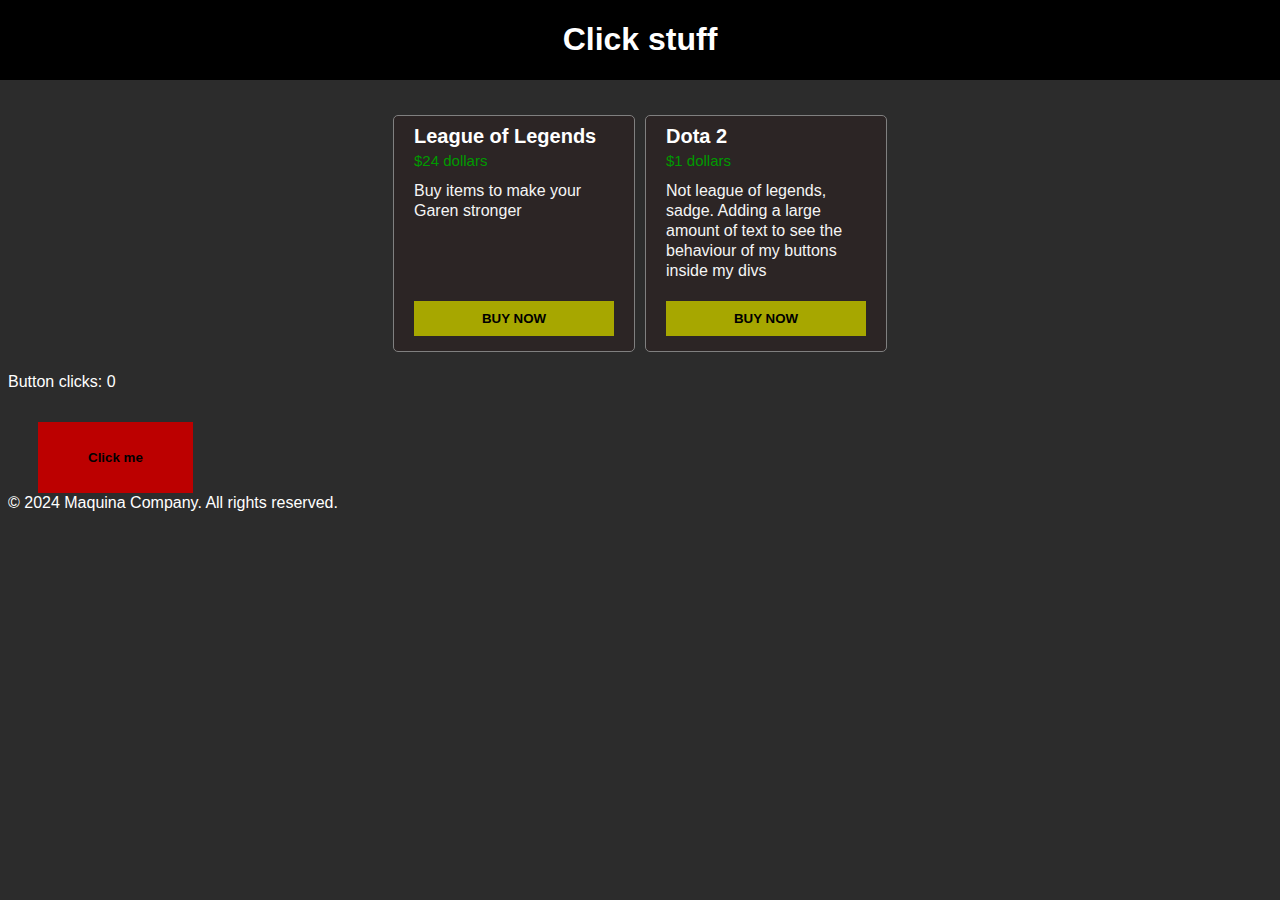
==== index.html @ 3d9131b1 "first commit" ====
<!DOCTYPE html>
<html lang="en">
<head>
    <meta charset="UTF-8">
    <meta name="viewport" content="width=device-width, initial-scale=1.0">
    <title>Document</title>
    <link rel="stylesheet" href="css files/style.css">
    <link rel="stylesheet" href="css files/page-style.css">
    <script src="js files/main.js" defer></script>

</head>
<body>
    <div class="top-site">
        <header>
            <h1>Click stuff</h1>
        </header>
    </div>
   
    <main>
        <div class="flex-box">
            <div class="item-box">
                <p class="item-name">League of Legends</p>
                <p class="price-tag">$24 dollars</p>
                <p class="description">Buy items to make your Garen stronger</p>
                <button class="buy-btn">BUY NOW</button>
            </div>
            <div class="item-box">
                <p class="item-name">Dota 2</p>
                <p class="price-tag">$1 dollars</p>
                <p class="description">Not league of legends, sadge. Adding a large amount of text to see the behaviour of my buttons inside my divs</p>
                <button class="buy-btn">BUY NOW</button>
            </div>
            
        </div>
        <p>Button clicks: <span class="clicks">0</span></p>
        <div>
            <button class="moving-button">Click me</button>
        </div>
    </main>
    <footer>
        <p>&copy; 2024 Maquina Company. All rights reserved.</p>
    </footer>
</body>
</html>
---- css files/style.css ----
.moving-button{
    background-color: rgb(188, 0, 0);
    color: black;
    font-weight: bold;
    font-family: Arial, Helvetica, sans-serif;
    border: none;
    transition: opacity 0.15s;
    position: relative;
    top: 15px;
    left: 30px;
    padding-top: 28px;
    padding-bottom: 28px;
    padding-left: 50px;
    padding-right: 50px;
}

.moving-button:hover{
    opacity: 80%;
    cursor: pointer;
}

.moving-button:active{
    position: relative;
    opacity: 60%;
}

.flex-box{
    display: flex;
    margin-top: 30px;
    flex-direction: row;
    flex-wrap: wrap;
    justify-content: center;
    
}

div > div > p{
    margin-top: 0px;
    margin-bottom: 0px;
}

.item-box{
    display: flex;
    flex-direction: column;
    align-items: bottom;
    border: 1px solid grey;
    background-color: rgb(44, 37, 37);
    width: 200px;
    border-radius: 5px;
    margin-right: 5px;
    margin-left: 5px;
    margin-top: 5px;
    margin-bottom: 5px;
    padding-left: 20px;
    padding-right: 20px;
    padding-top: 5px;
    padding-bottom: 5px;
}

.item-name{
    margin-top: 10px;
    margin-bottom: 5px;
    font-size: 20px;
    font-weight: bold;
    line-height: 10px;
}

.price-tag{
    margin-top: 10px;
    margin-bottom: 15px;
    color: rgb(0, 154, 0);
    font-size: 15px;
    line-height: 10px;
}

.description{
    margin-bottom: 20px;
    background-color: rgb(44, 37, 37);
    color: whitesmoke;
    display: inline;
    line-height: 20px;
}

.buy-btn{
    background-color: rgb(167, 167, 0);
    color: black;
    font-weight: bold;
    border: none;
    padding-left: 20px;
    padding-right: 20px;
    padding-top: 10px;
    padding-bottom: 10px;
    margin-bottom: 10px;

    transition: opacity 0.15s;
    margin-top: auto;
}

.buy-btn:hover{
    cursor: pointer;
    opacity: 80%;
}

.buy-btn:active{
    filter: brightness(80%);
}
---- css files/page-style.css ----
.top-site{
    display: flex;
    background-color: black;
    color: white;
    justify-content: center;
}
body{
    background-color: rgb(44, 44, 44);
    color: white;
    font-family: Arial, Helvetica, sans-serif;
    margin: 0px;
}

main{
    margin: 8px;
}
footer{
    margin: 8px;
}
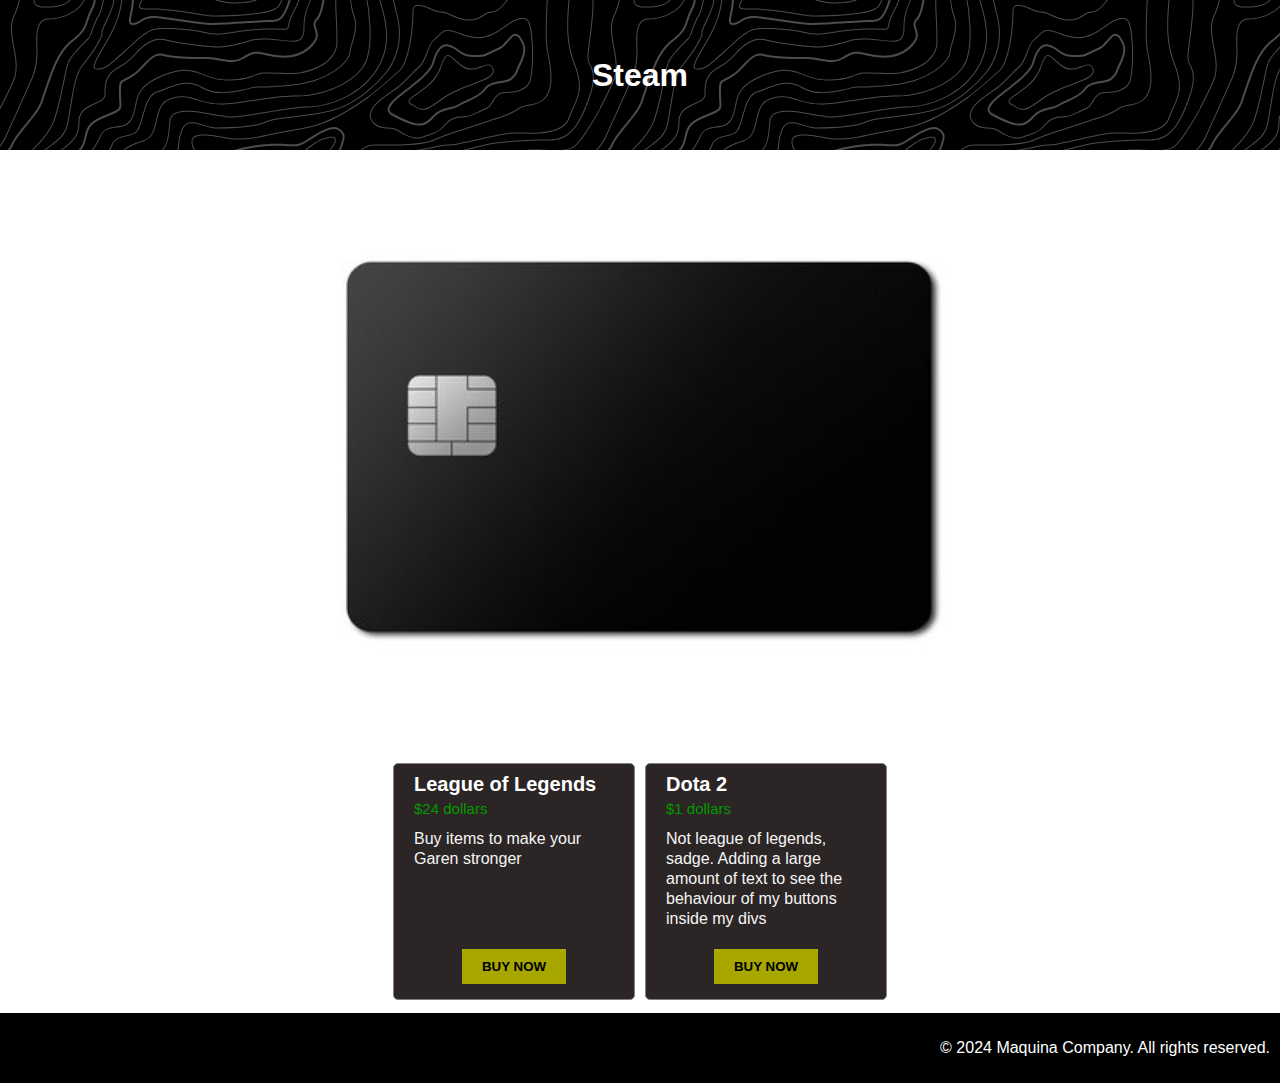
==== commit 64fcf647: "pc commit" ====
--- a/index.html
+++ b/index.html
@@ -12,29 +12,32 @@
 <body>
     <div class="top-site">
         <header>
-            <h1>Click stuff</h1>
+            <h1>Steam</h1>
         </header>
     </div>
    
     <main>
+        <div class="presentation">
+            <img src="images/credit card.jpg">
+        </div>
         <div class="flex-box">
             <div class="item-box">
                 <p class="item-name">League of Legends</p>
                 <p class="price-tag">$24 dollars</p>
                 <p class="description">Buy items to make your Garen stronger</p>
-                <button class="buy-btn">BUY NOW</button>
+                <div class="btn-box">
+                    <button class="buy-btn">BUY NOW</button>
+                </div>
+                
             </div>
             <div class="item-box">
                 <p class="item-name">Dota 2</p>
                 <p class="price-tag">$1 dollars</p>
                 <p class="description">Not league of legends, sadge. Adding a large amount of text to see the behaviour of my buttons inside my divs</p>
-                <button class="buy-btn">BUY NOW</button>
+                <div class="btn-box">
+                    <button class="buy-btn">BUY NOW</button>
+                </div>
             </div>
-            
-        </div>
-        <p>Button clicks: <span class="clicks">0</span></p>
-        <div>
-            <button class="moving-button">Click me</button>
         </div>
     </main>
     <footer>
--- a/css files/style.css
+++ b/css files/style.css
@@ -1,42 +1,25 @@
-
-.moving-button{
-    background-color: rgb(188, 0, 0);
-    color: black;
-    font-weight: bold;
-    font-family: Arial, Helvetica, sans-serif;
-    border: none;
-    transition: opacity 0.15s;
-    position: relative;
-    top: 15px;
-    left: 30px;
-    padding-top: 28px;
-    padding-bottom: 28px;
-    padding-left: 50px;
-    padding-right: 50px;
-}
-
-.moving-button:hover{
-    opacity: 80%;
-    cursor: pointer;
-}
-
-.moving-button:active{
-    position: relative;
-    opacity: 60%;
-}
-
 .flex-box{
     display: flex;
     margin-top: 30px;
     flex-direction: row;
     flex-wrap: wrap;
     justify-content: center;
-    
 }
 
 div > div > p{
     margin-top: 0px;
     margin-bottom: 0px;
+}
+
+.presentation{
+    display: flex;
+    justify-content: center;
+    align-items: center;
+}
+
+.presentation > img{
+    width: 800px;
+    height: auto;
 }
 
 .item-box{
@@ -55,6 +38,12 @@
     padding-right: 20px;
     padding-top: 5px;
     padding-bottom: 5px;
+}
+
+.btn-box{
+    display: flex;
+    margin-top: auto;
+    justify-content: center;
 }
 
 .item-name{
@@ -92,13 +81,15 @@
     padding-bottom: 10px;
     margin-bottom: 10px;
 
-    transition: opacity 0.15s;
+    transition: opacity 0.15s, padding 0.15s;
     margin-top: auto;
 }
 
 .buy-btn:hover{
     cursor: pointer;
     opacity: 80%;
+    padding-left: 30px;
+    padding-right: 30px;
 }
 
 .buy-btn:active{
--- a/css files/page-style.css
+++ b/css files/page-style.css
@@ -1,11 +1,18 @@
+:root{
+    --backimage: url("data:image/svg+xml,%3Csvg xmlns='http://www.w3.org/2000/svg' width='600' height='600' viewBox='0 0 600 600'%3E%3Cpath fill='%23bdbdbd' fill-opacity='0.4' d='M600 325.1v-1.17c-6.5 3.83-13.06 7.64-14.68 8.64-10.6 6.56-18.57 12.56-24.68 19.09-5.58 5.95-12.44 10.06-22.42 14.15-1.45.6-2.96 1.2-4.83 1.9l-4.75 1.82c-9.78 3.75-14.8 6.27-18.98 10.1-4.23 3.88-9.65 6.6-16.77 8.84-1.95.6-3.99 1.17-6.47 1.8l-6.14 1.53c-5.29 1.35-8.3 2.37-10.54 3.78-3.08 1.92-6.63 3.26-12.74 5.03a384.1 384.1 0 0 1-4.82 1.36c-2.04.58-3.6 1.04-5.17 1.52a110.03 110.03 0 0 0-11.2 4.05c-2.7 1.15-5.5 3.93-8.78 8.4a157.68 157.68 0 0 0-6.15 9.2c-5.75 9.07-7.58 11.74-10.24 14.51a50.97 50.97 0 0 1-4.6 4.22c-2.33 1.9-10.39 7.54-11.81 8.74a14.68 14.68 0 0 0-3.67 4.15c-1.24 2.3-1.9 4.57-2.78 8.87-2.17 10.61-3.52 14.81-8.2 22.1-4.07 6.33-6.8 9.88-9.83 12.99-.47.48-.95.96-1.5 1.48l-3.75 3.56c-1.67 1.6-3.18 3.12-4.86 4.9a42.44 42.44 0 0 0-9.89 16.94c-2.5 8.13-2.72 15.47-1.76 27.22.47 5.82.51 6.36.51 8.18 0 10.51.12 17.53.63 25.78.24 4.05.56 7.8.97 11.22h.9c-1.13-9.58-1.5-21.83-1.5-37 0-1.86-.04-2.4-.52-8.26-.94-11.63-.72-18.87 1.73-26.85a41.44 41.44 0 0 1 9.65-16.55c1.67-1.76 3.18-3.27 4.83-4.85.63-.6 3.13-2.96 3.75-3.57a71.6 71.6 0 0 0 1.52-1.5c3.09-3.16 5.86-6.76 9.96-13.15 4.77-7.42 6.15-11.71 8.34-22.44.86-4.21 1.5-6.4 2.68-8.6.68-1.25 1.79-2.48 3.43-3.86 1.38-1.15 9.43-6.8 11.8-8.72 1.71-1.4 3.26-2.81 4.7-4.3 2.72-2.85 4.56-5.54 10.36-14.67a156.9 156.9 0 0 1 6.1-9.15c3.2-4.33 5.9-7.01 8.37-8.07 3.5-1.5 7.06-2.77 11.1-4.02a233.84 233.84 0 0 1 7.6-2.2l2.38-.67c6.19-1.79 9.81-3.16 12.98-5.15 2.14-1.33 5.08-2.33 10.27-3.65l6.14-1.53c2.5-.63 4.55-1.2 6.52-1.82 7.24-2.27 12.79-5.06 17.15-9.05 4.05-3.72 9-6.2 18.66-9.9l4.75-1.82c1.87-.72 3.39-1.31 4.85-1.91 10.1-4.15 17.07-8.32 22.76-14.4 6.05-6.45 13.95-12.4 24.49-18.92 1.56-.96 7.82-4.6 14.15-8.33v-64.58c-4 8.15-8.52 14.85-12.7 17.9-2.51 1.82-5.38 4.02-9.04 6.92a1063.87 1063.87 0 0 0-6.23 4.98l-1.27 1.02a2309.25 2309.25 0 0 1-4.87 3.9c-7.55 6-12.9 10.05-17.61 13.19-3.1 2.06-3.86 2.78-8.06 7.13-5.84 6.07-11.72 8.62-29.15 10.95-11.3 1.5-20.04 4.91-30.75 11.07-1.65.94-7.27 4.27-6.97 4.1-2.7 1.58-4.69 2.69-6.64 3.66-5.63 2.8-10.47 4.17-15.71 4.17-17.13 0-41.44 11.51-51.63 22.83-12.05 13.4-31.42 27.7-45.25 31.16-7.4 1.85-11.85 7.05-14.04 14.69-1.26 4.4-1.58 8.28-1.58 13.82 0 .82.01.98.24 3.63.45 5.18.35 8.72-.77 13.26-1.53 6.2-4.89 12.6-10.59 19.43-13.87 16.65-22.88 46.58-22.88 71.68 0 2.39.02 4.26.06 8.75.12 10.8.1 15.8-.22 21.95-.56 11.18-2.09 20.73-5 29.3h-1.05c2.94-8.56 4.49-18.12 5.05-29.35.31-6.13.34-11.1.22-21.9-.04-4.48-.06-6.36-.06-8.75 0-25.32 9.07-55.47 23.12-72.32 5.6-6.72 8.88-12.99 10.38-19.03 1.09-4.4 1.18-7.85.74-12.93-.23-2.7-.24-2.86-.24-3.72 0-5.62.32-9.57 1.62-14.1 2.28-7.95 6.97-13.44 14.76-15.39 13.6-3.4 32.82-17.59 44.75-30.84C409 360.14 433.58 348.5 451 348.5c5.07 0 9.77-1.33 15.26-4.07 1.93-.96 3.9-2.05 6.58-3.62-.3.18 5.33-3.16 6.98-4.11 10.82-6.21 19.66-9.67 31.11-11.2 17.23-2.3 22.9-4.75 28.57-10.64 4.25-4.41 5.04-5.16 8.22-7.28 4.68-3.11 10.01-7.14 17.55-13.14a1113.33 1113.33 0 0 0 4.86-3.89l1.28-1.02a4668.54 4668.54 0 0 1 6.23-4.98c3.67-2.9 6.55-5.12 9.07-6.95 4.37-3.19 9.16-10.56 13.29-19.4v66.9zm0-116.23c-.62.01-1.27.06-1.95.13-6.13.63-13.83 3.45-21.83 7.45-3.64 1.82-8.46 2.67-14.17 2.71-4.7.04-9.72-.47-14.73-1.33-1.7-.3-3.26-.61-4.67-.93a31.55 31.55 0 0 0-3.55-.57 273.4 273.4 0 0 0-16.66-.88c-10.42-.16-17.2.74-17.97 2.73-.38.97.6 2.55 3.03 4.87 1.01.97 2.22 2.03 4.04 3.55a1746.07 1746.07 0 0 0 4.79 4.02c1.39 1.2 3.1 1.92 5.5 2.5.7.16.86.2 2.64.54 3.53.7 5.03 1.25 6.15 2.63 1.41 1.76 1.4 4.54-.15 8.88-2.44 6.83-5.72 10.05-10.19 10.33-3.63.23-7.6-1.29-14.52-5.06-4.53-2.47-6.82-7.3-8.32-15.26-.17-.87-.32-1.78-.5-2.86l-.43-2.76c-1.05-6.58-1.9-9.2-3.73-10.11-.81-.4-1.59-.74-2.36-1-2.27-.77-4.6-1.02-8.1-.92-2.29.07-14.7 1-13.77.93-20.55 1.37-28.8 5.05-37.09 14.99a133.07 133.07 0 0 0-4.25 5.44l-2.3 3.09-2.51 3.32c-4.1 5.36-7.06 8.48-10.39 11.12-.65.52-1.33 1.04-2.13 1.62l-4.11 2.94a106.8 106.8 0 0 0-5.16 3.99c-4.55 3.74-9.74 8.6-16.25 15.38-8.25 8.58-11.78 13.54-11.7 15.95.07 1.65 1.64 2.11 6.79 2.38 1.61.09 2.15.12 2.98.2 2.95.24 5.09.73 6.81 1.68 7.48 4.15 11.63 7.26 13.95 11.58 3.3 6.15.8 12.88-8.89 20.26-8.28 6.3-11.1 10.37-11.31 14.96-.06 1.17 0 1.93.26 4.43.69 6.47.25 10.65-2.8 17.42a44.23 44.23 0 0 1-4.16 7.53c-2.82 3.97-5.47 5.74-10.6 7.69-.43.16-3.34 1.23-4.27 1.59-1.8.68-3.38 1.36-5.01 2.14-4.18 2-8.4 4.6-13.1 8.24-8.44 6.51-13.23 14.56-15.98 25.06-1.1 4.2-1.55 6.81-2.8 15.21-1.26 8.6-2.17 12.64-4.08 16.55-2.1 4.28-11.93 26.59-12.97 28.88a382.7 382.7 0 0 1-6.37 13.41c-4.07 8.11-7.61 14.07-10.73 17.81-5.38 6.46-8.98 14.37-13.77 28.42a810.14 810.14 0 0 0-1.89 5.6c-1.8 5.35-2.96 8.6-4.26 11.85-6.13 15.32-25.43 26.31-46.46 26.31-11.2 0-20.58-2.74-31.02-8.55-5.6-3.13-4.55-2.42-22.26-14.54-14.33-9.8-17.7-10.73-20.47-6.9-.37.5-1.81 2.74-1.83 2.77a52.24 52.24 0 0 1-4.94 5.9c-.73.79-5.52 5.87-6.97 7.45-2.38 2.6-4.3 4.81-5.98 6.93a45.6 45.6 0 0 0-5.08 7.66c-1.29 2.57-1.9 5.25-2.66 10.6a997.6 997.6 0 0 1-.46 3.18h-1l.47-3.32c.77-5.45 1.4-8.2 2.75-10.9a46.54 46.54 0 0 1 5.2-7.84c1.7-2.14 3.63-4.38 6.03-6.98 1.45-1.59 6.24-6.68 6.96-7.46a51.58 51.58 0 0 0 4.84-5.78s1.47-2.26 1.86-2.8c3.25-4.5 7.08-3.44 21.84 6.67 17.67 12.08 16.62 11.38 22.19 14.48 10.3 5.73 19.5 8.43 30.53 8.43 20.65 0 39.57-10.77 45.54-25.69a219.7 219.7 0 0 0 4.24-11.8 6752.32 6752.32 0 0 0 1.88-5.6c4.83-14.16 8.47-22.14 13.96-28.73 3.05-3.66 6.56-9.57 10.6-17.61 1.97-3.93 4.04-8.31 6.35-13.38 1.03-2.28 10.88-24.61 12.98-28.91 1.85-3.79 2.75-7.76 4-16.25 1.24-8.44 1.7-11.07 2.81-15.32 2.8-10.7 7.71-18.94 16.33-25.6a73.18 73.18 0 0 1 13.29-8.35c1.66-.8 3.27-1.48 5.08-2.18.94-.36 3.86-1.43 4.28-1.59 4.95-1.88 7.44-3.55 10.14-7.33 1.35-1.9 2.68-4.3 4.06-7.37 2.97-6.58 3.39-10.59 2.72-16.9a27.13 27.13 0 0 1-.27-4.58c.22-4.94 3.21-9.24 11.7-15.7 9.33-7.11 11.66-13.34 8.62-19-2.2-4.09-6.25-7.12-13.55-11.17-1.57-.88-3.6-1.33-6.42-1.57-.8-.07-1.34-.1-2.95-.19-5.77-.3-7.63-.85-7.72-3.34-.1-2.81 3.5-7.87 11.97-16.69 6.53-6.8 11.75-11.69 16.33-15.45 1.79-1.47 3.42-2.72 5.2-4.03l4.12-2.94c.79-.58 1.46-1.08 2.1-1.59 3.26-2.6 6.16-5.65 10.21-10.94a383.2 383.2 0 0 0 2.5-3.32l2.31-3.09c1.8-2.39 3.04-4 4.29-5.48 8.47-10.17 16.98-13.96 37.27-15.3-.44.02 12-.9 14.32-.98 3.62-.1 6.05.16 8.46.98.8.27 1.62.62 2.47 1.04 2.27 1.14 3.17 3.87 4.27 10.85l.44 2.76c.17 1.07.33 1.97.5 2.83 1.44 7.69 3.62 12.29 7.8 14.57 6.76 3.68 10.6 5.15 13.99 4.94 4-.25 6.99-3.17 9.3-9.67 1.45-4.04 1.46-6.49.32-7.92-.9-1.12-2.28-1.62-5.57-2.27a55.8 55.8 0 0 1-2.67-.55c-2.54-.6-4.39-1.4-5.93-2.71a252.63 252.63 0 0 0-4.78-4.01 84.35 84.35 0 0 1-4.08-3.6c-2.73-2.6-3.86-4.43-3.28-5.95 1.02-2.64 7.82-3.54 18.93-3.37a230.56 230.56 0 0 1 16.73.88c2.76.39 3.2.49 3.68.6 1.4.3 2.95.62 4.62.91a82.9 82.9 0 0 0 14.56 1.32c5.56-.04 10.24-.86 13.73-2.6 8.1-4.05 15.89-6.9 22.17-7.56.7-.07 1.4-.11 2.05-.13v1zm0-100.94v1.5c-8.62 16.05-17.27 29.55-23.65 35.92-3.19 3.2-7.62 4.9-13.54 5.56-4.45.48-8.28.4-19.18-.2-9.91-.55-15.32-.44-20.52.78a84.05 84.05 0 0 1-15 2.11l-2.25.14c-12.49.75-19.37 1.78-32.72 5.74-4.5 1.33-9.27 2.49-14.3 3.48a246.27 246.27 0 0 1-32.6 3.97c-7.56.45-13.21.57-20.24.57-5.4 0-11.9 1.61-18 5.18-8.3 4.87-15.06 12.87-19.53 24.5a68.57 68.57 0 0 1-4.56 9.8c-3.6 6.2-6.92 8.99-13.38 12.18l-4.03 1.96a64.48 64.48 0 0 0-15.16 10.25c-8.2 7.33-13.72 16.63-22.54 35.6l-2.08 4.49c-7.3 15.7-11.5 23.3-17.35 29.87-7.7 8.66-20.25 14.42-40.31 20.08-4.37 1.23-19.04 5.08-19.24 5.13-6.92 1.87-11.68 3.34-15.63 4.92-10.55 4.22-18.71 10.52-36.38 26.52l-1.7 1.54c-8.58 7.76-13.41 11.9-18.81 15.88-3.95 2.9-8 5.67-12.97 8.91-2.06 1.34-10.3 6.6-12.33 7.94-11.52 7.5-18.53 13.04-24.62 20.08a62.01 62.01 0 0 0-6.44 8.85c-4.13 6.91-6.27 13.15-9.2 25.11l-1.54 6.26c-.6 2.45-1.15 4.54-1.72 6.58-2.97 10.7-6.9 17.36-14.78 26.91L69.6 491a148.51 148.51 0 0 0-4.19 5.3 23.9 23.9 0 0 0-3.44 6.28c-1.16 3.23-1.52 5.9-1.87 11.94-.58 10.05-1.42 15.04-4.63 22.67-1.57 3.72-5.66 14.02-6.41 15.8a73.46 73.46 0 0 1-3.57 7.4c-2.88 5.14-6.71 10.12-13.12 16.95-5.96 6.36-8.87 10.9-10.61 16a56.88 56.88 0 0 0-1.38 4.82l-.46 1.84h-1.03l.52-2.08c.52-2.09.92-3.49 1.4-4.9 1.8-5.25 4.78-9.9 10.84-16.36 6.35-6.78 10.13-11.7 12.97-16.77a72.5 72.5 0 0 0 3.52-7.29c.75-1.76 4.84-12.06 6.4-15.8 3.17-7.5 3.99-12.4 4.56-22.33.35-6.14.72-8.88 1.93-12.23a24.9 24.9 0 0 1 3.58-6.54c1.27-1.7 2.6-3.37 4.22-5.34l4.11-4.95c7.8-9.46 11.66-16 14.59-26.54.56-2.04 1.1-4.12 1.71-6.56l1.53-6.26c2.96-12.04 5.13-18.36 9.32-25.39 1.84-3.08 4-6.05 6.54-8.99 6.17-7.12 13.24-12.7 24.83-20.26 2.05-1.33 10.28-6.6 12.33-7.94 4.96-3.22 9-5.98 12.92-8.87 5.37-3.95 10.19-8.08 18.74-15.82l1.7-1.54c17.76-16.09 25.98-22.43 36.67-26.7 4-1.6 8.8-3.09 15.75-4.96.21-.06 14.87-3.9 19.22-5.13 19.9-5.61 32.32-11.31 39.85-19.78 5.76-6.48 9.93-14.02 17.18-29.64l2.09-4.5c8.87-19.07 14.44-28.46 22.77-35.9a65.48 65.48 0 0 1 15.38-10.4l4.04-1.97c6.3-3.1 9.47-5.77 12.96-11.77a67.6 67.6 0 0 0 4.48-9.67c4.56-11.84 11.47-20.02 19.97-25 6.25-3.66 12.93-5.32 18.5-5.32 7.01 0 12.65-.12 20.17-.57a245.3 245.3 0 0 0 32.47-3.96c5-.98 9.75-2.13 14.22-3.45 13.43-3.98 20.38-5.02 32.94-5.78l2.24-.14c5.76-.37 9.8-.9 14.85-2.09 5.31-1.25 10.79-1.35 22.6-.7 9.04.5 12.84.58 17.21.1 5.71-.62 9.94-2.26 12.95-5.26 6.44-6.45 15.3-20.37 24.35-36.72zm0 450.21c-1.28-4.6-2.2-10.55-3.33-20.25l-.24-2.04-.23-2.03c-1.82-15.7-3.07-21.98-5.55-24.47-2.46-2.46-3.04-5.03-2.52-8.64.1-.6.18-1.1.39-2.15.69-3.54.77-5.04.08-6.84-.91-2.38-3.31-4.41-7.79-6.26-5.08-2.09-6.52-4.84-4.89-8.44.66-1.45 1.79-3.02 3.52-5.01 1.04-1.2 5.48-5.96 5.08-5.53 6.15-6.7 8.98-11.34 8.98-16.48a15.2 15.2 0 0 1 6.5-12.89v1.26a14.17 14.17 0 0 0-5.5 11.63c0 5.47-2.93 10.29-9.24 17.16.38-.42-4.04 4.33-5.07 5.5-1.67 1.93-2.75 3.43-3.36 4.77-1.37 3.04-.23 5.22 4.36 7.1 4.71 1.95 7.32 4.16 8.34 6.83.78 2.04.7 3.67-.03 7.4-.2 1.03-.3 1.51-.38 2.09-.48 3.33.03 5.59 2.23 7.8 2.74 2.74 3.98 8.96 5.84 25.06l.24 2.03.23 2.04c.82 7.01 1.53 12.06 2.34 16.03v4.33zm0-62.16c-1.4-3.13-4.43-9.9-4.95-11.17-1.02-2.53-1.25-3.8-.91-5.18.2-.84 2.05-4.68 2.32-5.33a70.79 70.79 0 0 0 3.54-11.2v3.99a62.82 62.82 0 0 1-2.62 7.6c-.31.75-2.09 4.46-2.27 5.18-.28 1.12-.08 2.22.87 4.57.41 1.02 2.5 5.7 4.02 9.09v2.45zm0-85.09c-1.65 1.66-3.66 2.9-6.4 4.13-.25.1-13.97 5.47-20.4 8.43-9.35 4.32-16.7 5.9-23.03 5.25-5.08-.53-9.02-2.25-14.77-5.92l-3.2-2.07a77.4 77.4 0 0 0-5.44-3.27c-4.05-2.18-3.25-5.8 1.47-10.47 3.71-3.68 9.6-7.93 18.73-13.8l4.46-2.82c17.95-11.33 18.22-11.5 22.27-14.74 11.25-9 19.69-14.02 26.31-15.1v1.02c-6.37 1.1-14.62 6-25.69 14.86-4.1 3.28-4.34 3.44-22.36 14.8a652.4 652.4 0 0 0-4.45 2.83c-9.07 5.83-14.92 10.05-18.57 13.66-4.31 4.28-4.95 7.13-1.7 8.88 1.7.91 3.29 1.88 5.5 3.3l3.2 2.08c5.64 3.59 9.45 5.25 14.34 5.76 6.13.64 13.32-.9 22.52-5.15 6.46-2.98 20.18-8.35 20.4-8.44 3.04-1.37 5.1-2.71 6.81-4.69v1.47zm0-41.37v1c-6.56.26-12.11 3.13-19.71 9.08l-4.63 3.68a51.87 51.87 0 0 1-4.4 3.14c-.82.52-5.51 3.33-6.22 3.76-3.31 2-6.15 3.8-8.87 5.6a112.61 112.61 0 0 0-8.16 5.92c-4.61 3.72-7.4 6.9-7.97 9.35-.63 2.67 1.48 4.53 7.05 5.46 10.7 1.78 20.92-.05 30.45-4.65a61.96 61.96 0 0 0 17.1-12.2 41.8 41.8 0 0 0 5.36-7.42v1.92a38.94 38.94 0 0 1-4.64 6.19 62.95 62.95 0 0 1-17.39 12.41c-9.7 4.68-20.13 6.55-31.05 4.73-6.06-1-8.65-3.29-7.85-6.67.64-2.74 3.53-6.05 8.31-9.9 2.35-1.9 5.1-3.88 8.24-5.97 2.73-1.82 5.58-3.61 8.9-5.62.72-.44 5.4-3.24 6.22-3.75 1.26-.8 2.6-1.76 4.3-3.09.8-.62 3.9-3.1 4.63-3.67 7.77-6.1 13.49-9.04 20.33-9.3zm0-154.6v1c-1.75-.24-4.3.23-7.82 1.55-10.01 3.75-13.8 5.07-19.15 6.76-1.78.56-2.63.83-3.87 1.24-1.48.5-3.16.76-6.74 1.16a1550.34 1550.34 0 0 0-2.64.3c-7.8.94-11.28 2.47-11.28 6.07 0 4.45 2.89 13.18 7.96 25.81a57.34 57.34 0 0 1 2.33 7.6 258.32 258.32 0 0 1 .84 3.46c1.86 7.62 3.17 10.71 5.56 11.67 2.21.88 4.7.6 7.47-.72 3.48-1.69 7.22-4.94 11.2-9.47 1.52-1.7 2.97-3.49 4.59-5.57l3.16-4.1c2.59-3.23 6.07-12.21 8.39-20.23v3.45c-2.29 7.2-5.27 14.5-7.61 17.41-.44.55-2.67 3.46-3.15 4.09-1.63 2.1-3.1 3.9-4.62 5.62-4.08 4.61-7.9 7.94-11.53 9.7-2.99 1.44-5.77 1.75-8.28.74-2.84-1.13-4.2-4.34-6.15-12.35a2097.48 2097.48 0 0 1-.84-3.46c-.8-3.2-1.47-5.45-2.28-7.46-5.14-12.8-8.04-21.55-8.04-26.19 0-4.37 3.84-6.06 12.16-7.07a160.9 160.9 0 0 1 2.65-.3c3.5-.39 5.15-.64 6.53-1.1 1.26-.42 2.1-.7 3.88-1.26 5.34-1.68 9.11-3 19.1-6.74 3.53-1.32 6.22-1.84 8.18-1.61zM0 292c10.13-11.31 18.13-23.2 23.07-35.39 3.3-8.14 6.09-16.12 10.81-30.55l1.59-4.84c6.53-19.94 10.11-29.82 14.77-39.56 6.07-12.72 12.55-21.18 20.27-25.54 6.66-3.76 10.2-7.86 12.22-13.15a46.6 46.6 0 0 0 1.86-6.58c1.23-5.2 2.05-7.59 3.93-10.36 2.45-3.62 6.27-6.53 12.1-8.96 15.78-6.58 16.73-7.04 18.05-9.01.65-.98.83-2.15.74-4.51-.03-.73-.23-3.82-.24-4A93.8 93.8 0 0 1 119 94c0-10.04.18-11.37 2.37-13.15.52-.42 1.13-.8 2.07-1.3.27-.14 2.18-1.12 2.84-1.48a68.4 68.4 0 0 0 9.12-5.87c2.06-1.54 2.64-2.14 8.01-7.93 3.78-4.09 6.21-6.36 8.96-8.12 3.64-2.33 7.2-3.12 10.9-2.11 4.4 1.2 10.81 2 18.78 2.46 6.9.4 12.9.5 21.95.5 4.87 0 8.97.47 15.4 1.57 7.77 1.33 9.3 1.54 12.38 1.54 4.05 0 7.43-.88 10.68-2.95 5.06-3.22 8.11-4.67 11.2-5.2 3.62-.64 4.77-.46 16.55 2.06 17.26 3.7 30.85 1.36 41.06-9.7 5.1-5.53 5.48-8.9 3.48-14.8-.83-2.42-1.03-3.1-1.17-4.3-.29-2.52.5-4.71 2.71-6.93 2.65-2.65 4.72-9.17 6.22-18.29h2.03c-1.56 9.71-3.77 16.65-6.83 19.7-1.79 1.8-2.36 3.39-2.14 5.28.11 1 .3 1.63 1.07 3.9 2.22 6.53 1.76 10.66-3.9 16.8-10.77 11.66-25.07 14.13-42.95 10.3-11.42-2.45-12.55-2.62-15.78-2.06-2.77.48-5.62 1.84-10.47 4.92a20.93 20.93 0 0 1-11.76 3.27c-3.25 0-4.81-.22-12.73-1.57C212.74 59.46 208.73 59 204 59c-9.1 0-15.11-.1-22.07-.5-8.09-.47-14.62-1.29-19.2-2.54-5.62-1.53-10.17 1.38-17.85 9.66-5.5 5.94-6.08 6.53-8.28 8.18a70.38 70.38 0 0 1-9.38 6.03c-.68.37-2.58 1.35-2.84 1.49-.84.44-1.35.76-1.75 1.08C121.16 83.6 121 84.8 121 94c0 1.85.06 3.54.17 5.44 0 .17.2 3.28.24 4.03.1 2.75-.13 4.29-1.08 5.71-1.67 2.5-2.27 2.8-18.95 9.74-5.48 2.29-8.99 4.96-11.2 8.24-1.71 2.51-2.47 4.73-3.64 9.7-.83 3.5-1.21 4.92-1.94 6.83-2.18 5.73-6.05 10.19-13.1 14.18-7.3 4.12-13.55 12.28-19.46 24.66-4.6 9.64-8.17 19.46-14.67 39.32l-1.58 4.84c-4.75 14.47-7.54 22.48-10.86 30.69-5.28 13.01-13.95 25.65-24.93 37.6v-2.97zm0 78v-.5l1-.01c6.32 0 7.47 5.2 4.6 13.36a60.36 60.36 0 0 1-5.6 11.3v-1.92a57.76 57.76 0 0 0 4.65-9.72c2.69-7.6 1.71-12.02-3.65-12.02-.34 0-.67 0-1 .02v-46.59a340.96 340.96 0 0 0 13.71-8.34c13.66-9.46 29.79-37.6 29.79-53.59 0-18.1 21.57-72.64 32.23-79.42 12.71-8.09 32.24-27.96 35.8-37.75 1.93-5.3 5.5-7.27 14.42-9.37 6.15-1.44 8.64-2.42 10.67-4.79 1.5-1.74 2.72-4.79 4.33-10.3.23-.78 1.9-6.68 2.43-8.46 3.62-12.08 7.3-18.49 13.47-20.39 2.5-.76 3.03-.98 9.74-3.7 7.49-3.03 11.97-4.43 17.12-4.92 6.75-.65 13.13.75 19.55 4.67 5.43 3.32 12.19 4.72 20.17 4.56 6.03-.12 12.2-1.07 19.83-2.8 1.82-.4 7.38-1.74 8.26-1.94 2.69-.6 4.34-.89 5.48-.89 4.97 0 8.93-.05 14.2-.27 7.9-.32 15.56-.92 22.75-1.88 8.5-1.14 15.9-2.73 21.88-4.82 18.9-6.62 32.64-18.3 33.67-27.59.29-2.56.4-2.96 2.79-11.11 2.33-7.95 3.21-12.93 2.72-18.23-.2-2.24-.69-4.38-1.48-6.42-1.5-3.92-2.63-9.4-3.43-16.18h.9c.77 6.47 1.89 11.72 3.47 15.82a24.93 24.93 0 0 1 1.54 6.69c.5 5.46-.4 10.54-2.77 18.6-2.36 8.06-2.47 8.47-2.74 10.95-1.09 9.75-15.1 21.68-34.33 28.41-6.06 2.12-13.52 3.72-22.09 4.87-7.22.96-14.92 1.57-22.83 1.89-5.3.21-9.27.27-14.25.27-1.04 0-2.64.27-5.26.87-.87.2-6.43 1.53-8.26 1.94-7.68 1.73-13.92 2.7-20.03 2.82-8.15.17-15.1-1.27-20.71-4.7-6.23-3.81-12.4-5.16-18.93-4.54-5.04.48-9.44 1.86-16.84 4.86-6.75 2.74-7.29 2.95-9.82 3.73-5.73 1.76-9.28 7.96-12.81 19.72-.53 1.77-2.2 7.66-2.43 8.46-1.66 5.65-2.91 8.78-4.53 10.67-2.22 2.58-4.84 3.62-12.01 5.3-7.8 1.83-11.13 3.66-12.9 8.54-3.65 10.04-23.32 30.06-36.2 38.25C65.94 190 44.5 244.2 44.5 262c0 16.34-16.3 44.78-30.22 54.41-2.14 1.48-8.24 5.12-14.28 8.68v-1.16 46.09zm0-173.7v-1.11c7.42-3.82 14.55-10.23 21.84-18.98 3.8-4.56 14.21-18.78 15.79-20.55 1.8-2.04 4.06-3.96 7.42-6.45 1.08-.8 4.92-3.57 5.49-3.99 9.36-6.85 14-11.96 15.98-19.36.8-2.98 1.54-6.78 2.46-12.3.23-1.44 2-12.46 2.56-15.79 2.87-16.77 5.73-26.79 10.07-32.1C92.46 52.43 101.5 38.13 101.5 33c0-2.54.34-3.35 6.05-15.71.68-1.49 1.25-2.74 1.77-3.93 2.5-5.75 3.9-10.04 4.14-13.36h1c-.23 3.48-1.66 7.87-4.23 13.76-.52 1.2-1.09 2.45-1.78 3.95-5.54 12.01-5.95 12.99-5.95 15.29 0 5.47-9.09 19.84-20.11 33.31-4.2 5.12-7.03 15.06-9.86 31.64-.57 3.33-2.33 14.33-2.57 15.78-.92 5.56-1.67 9.38-2.48 12.4-2.05 7.68-6.82 12.93-16.35 19.91l-5.49 3.98c-3.3 2.45-5.51 4.34-7.27 6.31-1.53 1.73-11.94 15.93-15.76 20.53-7.52 9.02-14.88 15.6-22.61 19.46zm0 361.83v-4.33c.48 2.36 1 4.35 1.6 6.15 2 6.03 4.6 8.26 8.19 6.59C28.76 557.69 43.5 542.4 43.5 527c0-16.2 6.37-31.99 17.1-46.3 1.88-2.5 3.66-4.4 5.53-6 .73-.62 1.45-1.18 2.3-1.8l2-1.43c3.68-2.68 5.32-5.28 7.08-12.59.75-3.07 1.38-5.02 4.2-13.26l.63-1.88c3.24-9.58 4.56-14.97 4.17-18.65-.48-4.43-3.8-5.23-11.3-1.64a81.12 81.12 0 0 1-9.15 3.7c-13.89 4.67-26.96 5.8-42.66 5.42l-1.95-.05-1.45-.02a39.8 39.8 0 0 0-15.05 2.96A21.81 21.81 0 0 0 0 438.37v-1.26a23.55 23.55 0 0 1 4.55-2.57 40.77 40.77 0 0 1 16.92-3.02l1.95.05c15.6.38 28.57-.75 42.32-5.37a80.12 80.12 0 0 0 9.04-3.65c8.04-3.84 12.16-2.85 12.72 2.43.42 3.89-.92 9.34-4.21 19.08l-.64 1.88c-2.8 8.2-3.43 10.15-4.16 13.18-1.82 7.52-3.59 10.34-7.47 13.16l-2 1.43c-.84.6-1.54 1.15-2.25 1.75a35.45 35.45 0 0 0-5.37 5.84c-10.61 14.15-16.9 29.74-16.9 45.7 0 15.88-15 31.45-34.29 40.45-4.3 2.01-7.39-.66-9.56-7.18-.23-.68-.44-1.39-.65-2.13zm0-62.16v-2.45l1.46 3.27c2.1 4.8 3.46 10.33 4.26 16.77.66 5.3.84 9.3 1.04 18.5.2 9.32.5 12.75 1.63 15.05 1.28 2.6 3.67 2.35 8.29-1.5 17.14-14.3 21.82-22.9 21.82-38.62 0-7.17 1.1-12.39 3.7-17.68 2.27-4.67 3.65-6.62 13.4-19.62a69.8 69.8 0 0 1 7.6-8.79 44.76 44.76 0 0 1 3.54-3.06c.38-.3.64-.52.89-.74a10.47 10.47 0 0 0 2.63-3.32 35.78 35.78 0 0 0 2.26-5.94l.37-1.2.36-1.15c.29-.91.48-1.55.66-2.16.45-1.53.74-2.68.91-3.66.38-2.2.12-3.49-.85-4.15-2.35-1.61-9.28-.24-23.8 4.94-9.54 3.4-16.12 4.17-27.85 4.26-7.71.06-10.43.4-13.25 2.12-3.48 2.12-5.84 6.4-7.58 14.26-.5 2.2-.99 4.19-1.49 5.98v-3.98l.51-2.22c1.8-8.1 4.28-12.6 8.04-14.9 3.04-1.85 5.86-2.2 13.77-2.26 11.61-.09 18.1-.84 27.51-4.2 14.93-5.32 21.95-6.71 24.7-4.83 1.38.94 1.71 2.6 1.28 5.15a33.69 33.69 0 0 1-.94 3.78l-.66 2.17-.36 1.15-.37 1.2a36.64 36.64 0 0 1-2.33 6.1c-.8 1.53-1.61 2.52-2.86 3.61l-.92.77-1.02.83c-.9.74-1.65 1.4-2.47 2.18a68.84 68.84 0 0 0-7.48 8.66c-9.7 12.93-11.07 14.87-13.31 19.46-2.52 5.15-3.59 10.22-3.59 17.24 0 16.04-4.82 24.91-22.18 39.38-5.04 4.2-8.18 4.55-9.83 1.18-1.22-2.5-1.52-5.94-1.73-15.47-.2-9.16-.38-13.15-1.03-18.4-.79-6.34-2.12-11.8-4.19-16.49L0 495.98zM379.27 0h1.04l1.5 5.26c3.28 11.56 4.89 19.33 5.26 27.8.49 11.01-1.52 21.26-6.63 31.17-7.8 15.13-20.47 26.5-36.22 34.1-12.38 5.96-26.12 9.17-36.22 9.17-6.84 0-17.24 1.38-37.27 4.62l-2.27.37c-24.5 3.99-31.65 5-37.46 5-3.49 0-4.08-.08-19.54-2.8-3.56-.64-6.32-1.1-9-1.5-20.23-2.96-31-1.2-31.96 7.86-.1.85-.18 1.72-.29 2.81l-.27 2.73c-1.1 10.9-2.02 15.73-4.31 19.96-2.9 5.34-7.77 7.95-15.63 7.95-10.2 0-12.92.6-15.5 3.17.52-.51-5.03 5.85-8.16 8.7-2.75 2.5-14.32 12.55-15.77 13.83a341.27 341.27 0 0 0-6.54 5.92c-6.97 6.49-11.81 11.76-14.6 16.15-5.92 9.3-10.48 18.04-11.69 24.08-1.66 8.3 3.67 9.54 19.02 1.21a626.23 626.23 0 0 1 44.54-21.9c3.5-1.56 14.04-6.2 15.68-6.95 5.05-2.25 8.3-3.8 10.78-5.15l1.95-1.07 2.18-1.18c1.76-.94 3.38-1.76 5-2.55 18.1-8.72 34.48-10.46 50.33-1.2 22.89 13.34 38.28 37.02 38.28 56.44 0 19.12-.73 25.13-5.18 33.2a45.32 45.32 0 0 1-4.94 7.12c-6.47 7.77-11.81 16.2-12.76 21.27-1.2 6.34 4.69 7.03 20.17-.05 13.31-6.08 22.4-14.95 28.5-26.32a80.51 80.51 0 0 0 6.1-15.13c.9-2.98 3.17-11.65 3.41-12.48a29.02 29.02 0 0 1 1.75-4.83c7.47-14.93 21.09-30.5 36.25-37.24 7.61-3.38 13-9.65 19.4-20.79.84-1.48 4.26-7.64 5.14-9.17 3.52-6.1 6.22-9.7 9.37-11.98 10.15-7.4 28.7-11.1 50.29-11.1 7.52 0 16.54-1.24 27.51-3.58a420.1 420.1 0 0 0 14.96-3.52c-1.3.33 15.54-3.98 19.42-4.89 14.15-3.33 41.07-5.01 64.11-5.01 17.36 0 27.82-9.23 38.53-38.67 6.62-18.21 6.62-26.37 2.69-34.35l-1.18-2.37A13.36 13.36 0 0 1 587.5 58c0-4.03 0-4.01 2.5-24.56.46-3.73.8-6.74 1.12-9.64.9-8.45 1.38-15.2 1.38-20.8 0-.94-.02-1.94-.04-3h1c.03 1.06.04 2.06.04 3 0 5.65-.48 12.43-1.39 20.9-.3 2.91-.66 5.93-1.11 9.66-2.5 20.45-2.5 20.47-2.5 24.44 0 1.97.45 3.57 1.45 5.68.24.51 1.16 2.35 1.17 2.36 4.06 8.24 4.06 16.68-2.65 35.13-10.84 29.8-21.63 39.33-39.47 39.33-22.96 0-49.83 1.68-63.89 4.99-3.86.9-20.69 5.2-19.4 4.88a421.05 421.05 0 0 1-14.99 3.53c-11.04 2.35-20.11 3.6-27.72 3.6-21.4 0-39.76 3.67-49.7 10.9-3 2.19-5.64 5.7-9.1 11.68-.87 1.52-4.29 7.68-5.14 9.17-6.49 11.3-12 17.71-19.86 21.2-14.9 6.63-28.38 22.03-35.75 36.77a28.17 28.17 0 0 0-1.69 4.67c-.23.8-2.5 9.49-3.4 12.5a81.48 81.48 0 0 1-6.19 15.3c-6.2 11.56-15.44 20.58-28.96 26.76-16.1 7.36-23 6.55-21.58-1.04 1-5.29 6.4-13.83 12.99-21.73a44.33 44.33 0 0 0 4.82-6.96c4.35-7.88 5.06-13.77 5.06-32.72 0-19.04-15.19-42.4-37.72-55.55-15.57-9.08-31.62-7.38-49.45 1.21a132.9 132.9 0 0 0-7.14 3.71l-1.95 1.07a158.83 158.83 0 0 1-10.85 5.19c-1.65.74-12.18 5.38-15.69 6.95a625.25 625.25 0 0 0-44.46 21.86c-15.95 8.66-22.37 7.16-20.48-2.29 1.24-6.2 5.83-15.02 11.82-24.42 2.85-4.48 7.74-9.8 14.77-16.34 1.98-1.85 4.12-3.79 6.56-5.94 1.46-1.29 13.02-11.33 15.75-13.82 3.09-2.8 8.6-9.14 8.14-8.67 2.82-2.82 5.75-3.46 16.2-3.46 7.5 0 12.04-2.43 14.75-7.42 2.2-4.07 3.11-8.84 4.2-19.59l.26-2.73.3-2.81c.56-5.42 4.47-8.5 11.23-9.6 5.44-.88 12.51-.51 21.86.86 2.7.4 5.47.86 9.04 1.49 15.33 2.7 15.96 2.8 19.36 2.8 5.73 0 12.9-1.03 37.3-5l2.27-.36c20.1-3.26 30.52-4.64 37.43-4.64 9.95 0 23.54-3.18 35.78-9.08 15.57-7.5 28.09-18.73 35.78-33.65 5.02-9.75 7-19.82 6.51-30.67-.37-8.37-1.96-16.08-5.23-27.57L379.27 0zm13.68 0h1.02c.78 3.9 1.92 8.7 3.51 14.88 3.63 14.05 3.06 27.03-.75 38.77a61 61 0 0 1-11.35 20.68 138.36 138.36 0 0 1-19.32 18.77c-11.32 9.02-23.36 15.49-35.95 18.39a258.63 258.63 0 0 1-22.57 4.07c-3.17.44-6.36.85-10.3 1.32l-9.39 1.12c-11.53 1.41-17.45 2.55-21.64 4.46-9.28 4.21-28.35 6.04-49.21 6.04-1.37 0-2.8-.12-4.3-.35-2.62-.41-5-1.03-9.14-2.29-7.34-2.21-9.63-2.75-12.63-2.56-3.9.23-6.63 2.29-8.47 6.89-1.86 4.66-2.42 7.53-3.34 14.98-1.1 8.98-2.87 12.12-9.97 14.3a40.12 40.12 0 0 0-6.8 2.66c-.63.33-1.16.64-1.76 1.02l-1.34.86c-1.9 1.14-3.86 1.49-9.25 1.49-3.2 0-8.83-.55-9.51-.39-1.22.28-.75-.14-7.14 6.24-1.5 1.5-3.49 3.18-6.32 5.37-1.52 1.18-7.16 5.43-7.94 6.03-4.96 3.78-8.33 6.6-11.06 9.38-4.88 4.98-6.85 9.15-5.56 12.7 1.34 3.67 4.07 4.42 8.9 2.82a55.72 55.72 0 0 0 7.77-3.48c1.5-.77 7.78-4.13 9.37-4.96a116.8 116.8 0 0 1 12.31-5.68 162.2 162.2 0 0 0 11.04-4.84c2.04-.97 10.74-5.16 13-6.22 4.41-2.1 8.1-3.78 11.65-5.29 17.14-7.3 29.32-9.9 37.67-6.65l5.43 2.1c2.3.88 4.17 1.62 6.02 2.38a150.9 150.9 0 0 1 13.07 6c18.34 9.63 30.35 22.13 34.79 39.87 6.96 27.85 3.6 45.53-8.08 62.4-3.97 5.75-3.52 9.2.06 8.97 4.14-.28 10.21-4.95 15.11-12.52 3.1-4.8 5.1-10.45 8.05-21.53l1.69-6.35c.66-2.47 1.24-4.52 1.83-6.5 4.93-16.56 11-27.28 21.56-34.76 7.15-5.06 23.73-15.5 25.48-16.75 6.74-4.81 10.53-9.44 14.34-18 7.74-17.44 21.09-24.34 44.47-24.34 9.36 0 17.91-1.13 29.53-3.49a624.86 624.86 0 0 0 6.2-1.28c2.4-.5 4.07-.84 5.66-1.13 4.03-.74 7.04-1.1 9.61-1.1 4.44 0 9.39-1 31.39-5.99l2.95-.66c16.34-3.67 25.64-5.35 31.66-5.35 1.54 0 2.4.01 6.4.1 7.8.15 12.27.13 17.33-.2 16.41-1.06 26.73-5.36 29.8-14.56a87.1 87.1 0 0 1 3.55-8.83c-.15.31 2.29-4.96 2.9-6.38 5.38-12.3 5.57-21.92-1.44-39.44a86.4 86.4 0 0 1-5.26-20.72c-1.61-11.98-1.38-23.14.1-40.35l.2-2.12h1l-.2 2.2c-1.48 17.15-1.7 28.24-.11 40.14a85.4 85.4 0 0 0 5.2 20.47c7.1 17.78 6.91 27.67 1.43 40.22-.62 1.43-3.06 6.72-2.91 6.4a86.17 86.17 0 0 0-3.52 8.73c-3.23 9.72-13.9 14.15-30.68 15.24-5.1.33-9.58.35-17.42.2-3.98-.09-4.84-.1-6.37-.1-5.91 0-15.18 1.67-31.44 5.32l-2.95.67c-22.16 5.02-27.05 6.01-31.61 6.01-2.5 0-5.45.36-9.43 1.09-1.58.29-3.25.62-5.64 1.11a4894.21 4894.21 0 0 0-6.2 1.29c-11.68 2.37-20.3 3.51-29.73 3.51-23.02 0-36 6.71-43.53 23.66-3.9 8.8-7.82 13.58-14.7 18.5-1.78 1.27-18.36 11.7-25.48 16.75-10.34 7.32-16.3 17.87-21.19 34.23-.58 1.96-1.15 4-1.82 6.47l-1.69 6.35c-2.98 11.18-5 16.9-8.17 21.81-5.05 7.81-11.37 12.68-15.89 12.98-4.7.31-5.3-4.23-.94-10.53 11.52-16.64 14.82-34.03 7.92-61.6-4.35-17.42-16.16-29.72-34.27-39.22-4-2.1-8.2-4-12.99-5.97-1.84-.75-3.7-1.49-6-2.38l-5.43-2.08c-8.03-3.12-20.02-.58-36.92 6.63-3.52 1.5-7.21 3.19-11.61 5.27l-13 6.22c-4.71 2.22-8.16 3.75-11.11 4.88a115.87 115.87 0 0 0-12.21 5.63c-1.58.83-7.86 4.18-9.37 4.96a56.55 56.55 0 0 1-7.9 3.54c-5.3 1.75-8.62.85-10.17-3.43-1.46-4.02.66-8.5 5.8-13.74 2.75-2.82 6.16-5.66 11.15-9.48.79-.6 6.43-4.85 7.94-6.02a66.96 66.96 0 0 0 6.23-5.28c6.74-6.74 6.1-6.16 7.61-6.51.87-.2 6.69.36 9.74.36 5.22 0 7.03-.32 8.74-1.35l1.31-.84c.62-.4 1.18-.72 1.84-1.07a41.07 41.07 0 0 1 6.96-2.72c6.64-2.04 8.22-4.84 9.28-13.47.93-7.53 1.5-10.47 3.4-15.24 1.99-4.95 5.04-7.26 9.34-7.51 3.17-.2 5.5.35 12.97 2.6a63.54 63.54 0 0 0 9.02 2.26c1.45.22 2.83.34 4.14.34 20.71 0 39.7-1.82 48.8-5.96 4.32-1.96 10.29-3.1 21.93-4.53l9.4-1.12c3.92-.48 7.11-.88 10.27-1.32 8.16-1.14 15.4-2.43 22.49-4.06 12.42-2.86 24.33-9.26 35.55-18.2a137.4 137.4 0 0 0 19.18-18.64 60.02 60.02 0 0 0 11.15-20.32c3.76-11.57 4.32-24.36.75-38.23A284.86 284.86 0 0 1 392.95 0zM506.7 0h1.26c-.5.66-.9 1.18-1.17 1.51-3.95 4.96-6.9 7.92-9.82 9.57A10.02 10.02 0 0 1 492 12.5c-2.38 0-4.24.67-6.71 2.21l-2.65 1.71c-4.38 2.8-8.01 4.08-13.64 4.08-5.6 0-9.99-1.26-16.08-4.05a202.63 202.63 0 0 1-2.3-1.06l-2.18-.98c-1.6-.7-2.92-1.17-4.17-1.48a13.42 13.42 0 0 0-3.27-.43c-2.3 0-4.3-.68-11-3.37l-1.56-.62c-5-1.97-8.1-2.82-10.52-2.66-2.93.2-4.42 2.03-4.42 6.15 0 20.76-5.21 50.42-12.15 57.35-7.58 7.59-26.55 23.7-34.06 29.06-13.16 9.4-31.17 20.2-44.11 25.06a106.87 106.87 0 0 1-13.32 4.03c-3.28.78-6.6 1.43-11.25 2.24-.53.1-8.8 1.5-11.5 1.99-4.86.87-9.3 1.74-14 2.76-20.62 4.48-25.07 5.01-38.11 5.01-2.49 0-2.9-.07-14.05-2-2.42-.42-4.31-.73-6.15-1-8.11-1.19-13.83-1.36-17.64-.2-4.54 1.4-5.93 4.65-3.7 10.52 2.02 5.28 4.84 8.61 8.84 10.74 3.26 1.74 6.75 2.6 13.82 3.71 9.42 1.48 10.94 1.75 15.5 2.92a78.2 78.2 0 0 1 18.62 7.37c8.3 4.58 14.58 11.5 19.98 20.89 2.73 4.73 9.46 19.33 10.54 21.19 3.4 5.85 6.26 6.63 10.89 2 4.95-4.94 10.35-8.37 21.13-14.06.47-.25 2.06-1.1 2.12-1.12 7.98-4.21 11.92-6.51 15.87-9.54 5.11-3.9 8.66-8.1 10.77-13.11 8.52-20.24 20.75-33.31 32.46-33.31l5.5.03c10.53.08 17.35.02 24.9-.31 13.66-.62 23.78-2.09 29.39-4.67 5.85-2.7 13.42-5.49 24.18-9.02 3.46-1.14 6.29-2.05 12.7-4.1 7.7-2.45 11.08-3.54 15.17-4.9a1059.43 1059.43 0 0 1 11.33-3.72c3.67-1.2 5.96-2 8.03-2.78a59.88 59.88 0 0 0 6.66-2.94c1.87-.98 3.76-2.1 5.86-3.5 3.48-2.33 6.15-3.13 12.04-4.13l1.15-.2c5.71-1.01 9-2.3 12.76-5.63 7.82-6.96 8.58-23.18 3.84-44.52-1.7-7.67-2.1-19.28-1.57-35.47A837.22 837.22 0 0 1 546.76 0h1l-.15 3.06c-.32 6.42-.53 11.02-.68 15.62-.51 16.1-.12 27.65 1.56 35.21 4.82 21.68 4.04 38.2-4.16 45.48-3.91 3.48-7.37 4.84-13.24 5.87l-1.16.2c-5.76.99-8.32 1.75-11.65 3.98a63.73 63.73 0 0 1-5.96 3.56 60.86 60.86 0 0 1-6.77 2.99c-2.09.79-4.39 1.58-8.07 2.79a5398.31 5398.31 0 0 1-11.32 3.71c-4.1 1.37-7.48 2.46-15.18 4.92-6.42 2.04-9.24 2.95-12.7 4.08-10.73 3.53-18.27 6.3-24.07 8.98-5.76 2.66-15.97 4.14-29.77 4.77-7.56.33-14.4.39-24.95.31l-5.49-.03c-11.19 0-23.16 12.79-31.54 32.7-2.19 5.19-5.84 9.52-11.08 13.52-4.02 3.07-7.99 5.39-16.01 9.62l-2.12 1.12c-10.7 5.65-16.04 9.04-20.9 13.9-5.14 5.14-8.75 4.15-12.45-2.22-1.12-1.92-7.85-16.5-10.54-21.2-5.33-9.24-11.48-16.02-19.6-20.5a77.2 77.2 0 0 0-18.4-7.28c-4.5-1.17-6.02-1.43-15.4-2.9-7.17-1.12-10.74-2-14.13-3.81-4.22-2.25-7.2-5.77-9.3-11.27-2.43-6.39-.78-10.26 4.34-11.83 4-1.22 9.82-1.05 18.08.17 1.84.27 3.74.58 6.17 1 11.02 1.9 11.48 1.98 13.88 1.98 12.96 0 17.35-.52 37.9-4.99 4.71-1.02 9.16-1.9 14.03-2.77 2.71-.48 10.98-1.9 11.5-1.98 4.64-.81 7.95-1.46 11.2-2.23 4.55-1.07 8.76-2.34 13.2-4 12.83-4.81 30.79-15.59 43.88-24.94 7.47-5.33 26.4-21.4 33.94-28.94C407.3 61.98 412.5 32.49 412.5 12c0-4.61 1.86-6.9 5.35-7.15 2.63-.18 5.8.7 10.96 2.73l1.56.62c6.53 2.62 8.53 3.3 10.63 3.3 1.14 0 2.3.16 3.5.46 1.32.33 2.68.82 4.34 1.53a90.97 90.97 0 0 1 3.34 1.52l1.15.54c5.98 2.73 10.23 3.95 15.67 3.95 5.41 0 8.87-1.21 13.1-3.92.2-.13 2.1-1.38 2.66-1.72 2.62-1.63 4.64-2.36 7.24-2.36 1.47 0 2.94-.43 4.47-1.3 2.78-1.56 5.67-4.45 9.54-9.31l.7-.89zM324.54 600h-2.03c.49-2.96.91-6.2 1.28-9.66.44-4.1.76-8.25.98-12.21.08-1.39.14-2.65-.35-7.29-.47-1.94-.93-4.14-1.36-6.54-2.01-11.26-2.66-22.9-1.14-33.78a60.76 60.76 0 0 1 5.18-17.95 70.78 70.78 0 0 1 12.6-18.22c3.38-3.6 5.53-5.5 11.83-10.79 4.5-3.78 6.35-5.56 7.52-7.5.64-1.07.95-2.06.95-3.06 0-1.75 0-1.74-.75-9.23-.36-3.7-.57-6.3-.68-8.96-.5-12.1 1.62-19.6 8.11-21.76 15.9-5.3 25.89-12.1 33.45-25.54C409.6 390.65 425.85 376 436 376c12.36 0 20-1.96 29.41-8.8 6.76-4.92 9.5-6.6 12.47-7.46 2.22-.64 3.8-.74 9.12-.74 1.86 0 3.53-.83 5.57-2.62 1.08-.96 5.11-5.12 5.6-5.6 6.04-5.85 11.98-8.78 20.83-8.78 2.45 0 4.54.04 7.32.12 7.51.23 8.87.17 11.27-.7 3.03-1.1 5.53-3.03 14.75-11.17 8-7.06 10.72-8.92 22.87-16.47 1.44-.9 2.59-1.63 3.69-2.37a69.45 69.45 0 0 0 9.46-7.5c4.12-3.88 8.02-7.85 11.64-11.9v2.98a201.58 201.58 0 0 1-10.27 10.38c-3.18 3-6.2 5.35-9.72 7.7-1.12.76-2.28 1.5-3.75 2.4-12.05 7.5-14.71 9.32-22.6 16.28-9.46 8.35-12.01 10.32-15.39 11.55-2.74 1-4.19 1.06-12.01.82-2.76-.08-4.83-.12-7.26-.12-8.27 0-13.75 2.7-19.43 8.22-.44.43-4.52 4.64-5.68 5.66-2.37 2.09-4.46 3.12-6.89 3.12-5.1 0-6.6.1-8.56.66-2.67.78-5.29 2.37-11.85 7.15-9.8 7.13-17.85 9.19-30.59 9.19-9.22 0-24.96 14.2-34.13 30.49-7.84 13.94-18.24 21.02-34.55 26.46-5.31 1.77-7.21 8.51-6.75 19.78.1 2.6.31 5.19.68 8.84.75 7.62.75 7.58.75 9.43 0 1.38-.42 2.73-1.24 4.09-1.33 2.2-3.26 4.07-7.94 8-6.25 5.24-8.36 7.12-11.67 10.63a68.8 68.8 0 0 0-12.25 17.71 58.8 58.8 0 0 0-5 17.36c-1.49 10.66-.85 22.09 1.13 33.15.43 2.37.88 4.53 1.33 6.44.16.66.3 1.25.6 4.06a249.3 249.3 0 0 1-1.17 16.12c-.37 3.37-.78 6.53-1.25 9.44zm-13.4 0h-1.05l.12-.28c3.07-7.16 4.29-11.83 4.29-18.72 0-3.57-.07-4.93-.76-15.65-.77-12.04-1-19.64-.55-28.3.58-11.5 2.4-22.1 5.81-32.16 1.3-3.8 2.8-7.5 4.55-11.1 3.46-7.14 6.83-12.39 10.42-16.6a59.02 59.02 0 0 1 4.35-4.56c.43-.4 3-2.8 3.67-3.45 5.72-5.6 7.51-11.52 7.51-29.18 0-18.84 2.9-23.77 15.82-28.24 1.09-.37 1.92-.67 2.77-.98a51.3 51.3 0 0 0 6.1-2.7c4.95-2.6 9.64-6.22 14.44-11.42 25.5-27.63 37.15-35.16 56.37-35.16 8.28 0 14.54-1.95 22-6.3 1.78-1.03 13.82-8.82 18.16-11.27 2.83-1.59 5.66-3.03 8.63-4.39 7.92-3.6 13.97-4.45 26.6-4.8 7.53-.2 10.7-.49 14.26-1.58 4.55-1.4 8.06-4 10.93-8.43 2.2-3.41 6.85-7.08 14.66-12.06 1.61-1.03 3.27-2.05 5.65-3.5 9.53-5.85 11.56-7.13 14.81-9.57 5.34-4 9.3-8.37 13.68-14.77a204.2 204.2 0 0 0 5.62-8.75v1.9c-1.97 3.17-3.4 5.38-4.8 7.42-4.42 6.48-8.46 10.92-13.9 15-3.29 2.46-5.32 3.75-14.89 9.61a375.06 375.06 0 0 0-5.63 3.5c-7.7 4.9-12.26 8.52-14.36 11.76-3 4.63-6.7 7.39-11.48 8.85-3.68 1.12-6.9 1.42-14.53 1.63-12.5.34-18.44 1.18-26.2 4.7a111.08 111.08 0 0 0-8.56 4.35c-4.3 2.43-16.34 10.22-18.15 11.27-7.6 4.43-14.03 6.43-22.5 6.43-18.87 0-30.3 7.4-55.63 34.84-4.88 5.28-9.67 8.97-14.7 11.62-2 1.05-4 1.92-6.23 2.75-.86.32-1.7.62-5.37 1.87-5.08 1.76-7.44 3.25-9.28 6.37-2.23 3.78-3.29 9.94-3.29 20.05 0 17.9-1.87 24.07-7.8 29.89-.69.67-3.27 3.06-3.69 3.46a58.04 58.04 0 0 0-4.28 4.49c-3.53 4.14-6.86 9.32-10.28 16.38a95.19 95.19 0 0 0-4.5 10.99c-3.38 9.97-5.18 20.48-5.76 31.9-.44 8.6-.22 16.17.55 28.17.69 10.76.76 12.12.76 15.72 0 6.35-1.02 10.87-4.35 19zm25.08 0h-1c-.04-4.73.06-9.39.28-15.02.26-6.41-.4-11.79-2.53-24.37l-.31-1.86c-2.12-12.55-2.76-19.35-1.97-26.47 1.03-9.25 4.75-16.68 12-22.67 22.04-18.2 29.81-30.18 29.81-44.61 0-2.6-.3-4.81-.98-8.17-.97-4.79-1.1-5.68-.97-7.57.2-2.56 1.27-4.7 3.56-6.72 2.67-2.35 7.05-4.6 13.72-7.01 9.72-3.5 15.52-9.18 24.3-21.57l1.78-2.5c4.48-6.33 7.1-9.63 10.43-12.78 4.31-4.07 8.98-6.77 14.54-8.17 13.3-3.32 20.37-5.47 25.34-7.64a49.5 49.5 0 0 0 5.28-2.7c1.1-.65 1.75-1.04 4.24-2.6 2.7-1.68 5.22-2.08 11.38-2.28 5.44-.18 7.9-.43 10.97-1.41a21.47 21.47 0 0 0 9.54-6.22c4.87-5.3 10.03-7.61 17.79-8.9 1.07-.18 1.88-.3 3.86-.58 6.9-.97 9.94-1.69 13.48-3.62 4.5-2.45 6.79-4.44 23.46-19.68l3.14-2.85c9.65-8.71 16.12-13.83 21.42-16.48 4.25-2.12 7.6-4.69 11.22-8.6v1.45c-3.42 3.57-6.69 6-10.78 8.05-5.18 2.59-11.61 7.67-21.2 16.32l-3.12 2.85c-16.8 15.35-19.05 17.3-23.66 19.82-3.68 2-6.8 2.75-13.82 3.73-1.97.28-2.78.4-3.84.57-7.56 1.26-12.52 3.48-17.21 8.6a22.47 22.47 0 0 1-9.97 6.5c-3.2 1-5.72 1.27-11.25 1.45-5.98.2-8.39.57-10.89 2.13a144 144 0 0 1-4.25 2.61 50.48 50.48 0 0 1-5.39 2.75c-5.04 2.2-12.15 4.37-25.5 7.7-9.74 2.44-15.26 7.65-24.4 20.56l-1.77 2.5c-8.9 12.54-14.82 18.34-24.78 21.93-6.57 2.36-10.85 4.57-13.4 6.82-2.1 1.86-3.05 3.74-3.22 6.04-.13 1.76 0 2.63.95 7.3.7 3.42 1 5.7 1 8.37 0 14.79-7.93 27-30.18 45.39-7.03 5.8-10.64 13-11.64 22-.78 7-.14 13.73 1.96 26.2l.32 1.85c2.15 12.65 2.8 18.07 2.54 24.58-.22 5.57-.32 10.2-.28 14.98zM95.9 600h-2.04c.68-3.82 1.14-8.8 1.61-15.98.2-3.11.27-4.06.39-5.6 1.3-17.54 4.04-27.14 11.5-33.2 4.65-3.77 7.22-8.92 8.67-16 .51-2.52.7-3.87 1.33-9.17.66-5.5 1.16-8.06 2.24-10.36 1.45-3.09 3.82-4.69 7.39-4.69 14.28 0 38.48 9.12 53.6 20.2 8.66 6.35 21.26 13.32 31.74 17.11 13.03 4.71 21.89 4.41 24.75-1.73 1.7-3.64 1.92-4.11 2.65-5.77 2.93-6.67 4.69-12.2 5.25-17.5.23-2.17.24-4.23.02-6.2-.32-2.75-1.42-4.55-4.08-7.35l-1.32-1.37a30.59 30.59 0 0 1-2.41-2.79 30.37 30.37 0 0 1-2.5-4.07l-1.13-2.14c-1.62-3.1-2.68-4.6-4.12-5.56-5.26-3.5-14.8-5.5-28.55-6.83a272.42 272.42 0 0 0-9.04-.71l-2.18-.17c-9.57-.73-15.12-1.56-19.06-3.2C156.57 471.07 136 450.5 136 440c0-5.34 1.74-9.53 5.47-14.13 1.98-2.44 11.12-11.71 12.79-13.54 4.52-4.97 10.16-9.54 17.68-14.66 2.8-1.9 14.78-9.6 17.49-11.49a50.54 50.54 0 0 0 6.34-5.43c1.53-1.5 6.96-7.13 7.12-7.3 7.18-7.3 12.7-11.56 19.74-14.38 3.36-1.34 8.13-2.79 17.45-5.38a9577.18 9577.18 0 0 1 11.78-3.28 602.6 602.6 0 0 0 12.67-3.7c20.4-6.24 34-12.08 40.79-18.44 8.74-8.2 11.78-13.84 15.73-26.02 2.02-6.22 3.09-9.04 5.07-12.72 9.54-17.71 28.71-39.37 43.5-45.45C383.77 238.25 389 232.34 389 226c0-2.89 2.73-8.4 6.83-13.73 4.76-6.2 10.65-11.36 16.75-14.18 12.5-5.77 33.5-10.09 47.42-10.09 5.32 0 9.83-1.5 16.42-4.89 9.2-4.71 10.1-5.11 13.58-5.11 10.42 0 32.06-2.55 45.76-5.97l3.88-.98 3.47-.89c2.6-.66 4.33-1.08 5.93-1.43 3.9-.86 6.76-1.23 9.58-1.17 2.74.06 5.47.52 8.67 1.48 4.56 1.37 13.71-.9 22.87-5.68a68.07 68.07 0 0 0 9.84-6.2v2.4c-11.09 8.14-25.76 13.66-33.29 11.4a29.72 29.72 0 0 0-8.13-1.4c-2.63-.05-5.36.3-9.11 1.12a238 238 0 0 0-9.33 2.3l-3.9.99C522.38 177.43 500.58 180 490 180c-2.99 0-3.91.4-12.67 4.89-6.85 3.51-11.61 5.11-17.33 5.11-13.65 0-34.35 4.26-46.58 9.9-5.78 2.67-11.42 7.62-16 13.58-3.85 5.02-6.42 10.2-6.42 12.52 0 7.27-5.8 13.82-20.62 19.92-14.27 5.88-33.16 27.21-42.5 44.55-1.9 3.55-2.95 6.28-4.93 12.4-4.05 12.47-7.23 18.39-16.27 26.86-7.08 6.64-20.87 12.57-41.57 18.89a604.52 604.52 0 0 1-12.7 3.71 1495.1 1495.1 0 0 1-11.8 3.28c-9.24 2.58-13.97 4.01-17.24 5.32-6.73 2.69-12.05 6.8-19.05 13.92-.15.15-5.6 5.8-7.15 7.32a52.4 52.4 0 0 1-6.6 5.65c-2.74 1.92-14.75 9.63-17.5 11.5-7.4 5.04-12.94 9.52-17.33 14.35-1.72 1.9-10.8 11.11-12.71 13.46-3.47 4.26-5.03 8.03-5.03 12.87 0 9.5 20 29.5 33.38 35.08 3.67 1.53 9.1 2.34 18.45 3.05a586.23 586.23 0 0 0 4.34.32c3.24.23 5.07.37 6.93.55 14.08 1.37 23.82 3.4 29.45 7.17 1.82 1.2 3.02 2.91 4.8 6.29l1.11 2.13a28.55 28.55 0 0 0 2.34 3.81c.62.83 1.3 1.6 2.26 2.61.23.24 1.1 1.16 1.32 1.37 2.93 3.09 4.24 5.23 4.61 8.5.24 2.12.23 4.33-.01 6.64-.59 5.55-2.4 11.25-5.41 18.1-.74 1.67-.96 2.15-2.66 5.8-3.49 7.47-13.33 7.8-27.25 2.77-10.67-3.86-23.43-10.92-32.25-17.38C164.62 515.96 140.82 507 127 507c-5 0-6.4 3.02-7.64 13.29a99.03 99.03 0 0 1-1.36 9.33c-1.53 7.5-4.3 13.04-9.37 17.16-6.87 5.58-9.5 14.78-10.77 31.8-.11 1.52-.18 2.47-.38 5.57-.46 7.01-.91 11.99-1.57 15.85zm8.05 0h-1.02c.29-1.41.58-2.94.9-4.59l1.05-5.62c2.5-13.3 4.2-19.92 6.68-24.05 1.7-2.84 3.68-5.5 8.05-11.03 8.21-10.36 10.88-14.55 10.88-18.71l-.02-1.69c-.02-1.78-.02-2.7.02-3.77.21-5.05 1.47-8.2 4.64-9.4 3.92-1.5 10.39.44 20.12 6.43 9.56 5.88 17.53 10.7 25.91 15.66 1.31.78 14.27 8.41 17.67 10.45a714.21 714.21 0 0 1 6.42 3.9c13.82 8.5 38.94 5.05 46.3-7.83 3.6-6.28 4.54-8.52 7.78-17.32a82.3 82.3 0 0 1 1.18-3.07 42.27 42.27 0 0 1 4.06-7.64c9.33-13.98 14.92-26.1 14.92-36.72 0-3.66.75-6.62 3.36-14.85.52-1.64.83-2.66 1.15-3.73 3.64-12.23 3.04-19.12-4.29-24a23.1 23.1 0 0 0-9.98-3.78c-7.2-.93-14.49 1.17-23.91 5.88-1.55.78-6.64 3.44-7.6 3.93a62.6 62.6 0 0 0-4.14 2.3l-4.4 2.66c-11.62 6.92-20.4 9.18-32.81 6.08-3.32-.84-6.24-1.4-13.1-2.64-13.25-2.39-18.7-3.75-23.33-6.46-6.23-3.67-7.46-9.02-2.88-16.65A93.1 93.1 0 0 1 172 415.42a157 157 0 0 1 8.32-7.66c-.07.05 6.16-5.3 7.82-6.77a85.12 85.12 0 0 0 6.5-6.33c7.7-8.46 12.78-13.36 20.08-18.57 9.94-7.1 21.4-12.36 35.18-15.58 37.03-8.64 51-12.7 58.83-17.93 8.6-5.73 21.3-24.77 36.84-54.81 5.22-10.1 12.27-18.4 21.13-25.71 5.13-4.24 9.56-7.25 17.55-12.23 7.42-4.62 9.62-6.14 11.38-8.16a21.15 21.15 0 0 0 2.95-4.87c.61-1.3 2.87-6.47 3-6.77 1.36-3 2.56-5.4 3.95-7.73 6.53-10.97 16.03-18 31.4-20.8 12.73-2.3 19.85-2.7 29.68-2.3 3.25.13 4.13.16 5.6.14 5.15-.07 9.71-1.04 16.61-3.8 20.74-8.3 38.75-12.04 59.19-12.04 3.05 0 6.03.15 10.48.48l2.09.16c12.45.96 18.08.96 25.34-.63a49.65 49.65 0 0 0 14.09-5.45v1.15a50.52 50.52 0 0 1-13.88 5.28c-7.38 1.61-13.08 1.61-25.63.65l-2.08-.16c-4.43-.33-7.39-.48-10.41-.48-20.3 0-38.2 3.72-58.81 11.96-7.01 2.8-11.7 3.8-16.97 3.88-1.5.02-2.39-.01-5.66-.14-9.76-.4-16.8-.01-29.47 2.3-15.06 2.73-24.32 9.58-30.71 20.31a72.8 72.8 0 0 0-3.9 7.63c-.12.28-2.39 5.47-3.01 6.79a22 22 0 0 1-3.1 5.1c-1.86 2.13-4.07 3.66-11.6 8.35-7.95 4.96-12.35 7.95-17.44 12.15-8.76 7.23-15.73 15.43-20.89 25.4-15.61 30.2-28.36 49.32-37.16 55.19-7.98 5.32-21.97 9.39-59.17 18.07-13.65 3.18-24.98 8.39-34.82 15.42-7.22 5.16-12.27 10.01-19.92 18.43a86.07 86.07 0 0 1-6.57 6.4c-1.67 1.48-7.91 6.83-7.84 6.77-3.27 2.84-5.8 5.16-8.26 7.62a92.1 92.1 0 0 0-14.27 18.13c-4.3 7.16-3.22 11.89 2.53 15.26 4.47 2.63 9.88 3.99 23.24 6.39a185.7 185.7 0 0 1 12.92 2.6c12.11 3.03 20.64.84 32.06-5.96l4.4-2.65c1.66-1 2.96-1.73 4.2-2.35.95-.48 6.04-3.14 7.6-3.92 9.59-4.8 17.04-6.94 24.49-5.98a24.1 24.1 0 0 1 10.4 3.93c7.82 5.21 8.45 12.52 4.7 25.13-.32 1.07-.64 2.1-1.16 3.74-2.57 8.12-3.31 11.04-3.31 14.55 0 10.88-5.66 23.14-15.08 37.28a41.28 41.28 0 0 0-3.97 7.46c-.37.9-.73 1.82-1.18 3.04-3.25 8.85-4.21 11.13-7.84 17.47-7.67 13.42-33.43 16.95-47.7 8.18a578.4 578.4 0 0 0-6.4-3.89c-3.4-2.04-16.36-9.67-17.67-10.45-8.38-4.97-16.36-9.78-25.92-15.66-9.5-5.85-15.7-7.7-19.24-6.36-2.68 1.02-3.8 3.82-4 8.51a61.12 61.12 0 0 0-.02 3.72l.02 1.7c0 4.5-2.69 8.73-11.52 19.87-3.92 4.95-5.87 7.59-7.55 10.39-2.39 3.97-4.08 10.56-6.56 23.72l-1.05 5.62-.86 4.4zm10.5 0h-1c.03-.34.04-.68.04-1 0-12.39 8.48-33.57 19.16-43.37a26.18 26.18 0 0 0 3.67-4.17 35.8 35.8 0 0 0 2.88-4.9c.36-.72 1.75-3.66 2.1-4.36 3.22-6.29 6.84-6.54 16.97.39 1.34.9 6.07 4.16 6.4 4.38 2.62 1.8 4.67 3.2 6.7 4.56 5.03 3.39 9.37 6.2 13.51 8.7 14.33 8.67 25.49 13.27 34.11 13.27 16.86 0 32.71-5.95 39.6-14.8 1.59-2.04 3.2-5.17 5.06-9.63.8-1.92 1.64-4.06 2.67-6.8l2.74-7.33c4.66-12.44 7.76-19.06 11.56-23.27 7.9-8.79 14.87-36 14.87-52.67 0-1.9.17-3.11 1.02-8.27.37-2.2.58-3.6.74-5.07.63-5.51.21-9.46-1.68-12.39-4.6-7.1-19.7-9.23-38.46-4.78a100.57 100.57 0 0 0-18.94 6.3c-5.17 2.37-17.11 9.74-16.5 9.4-6.72 3.64-12.97 4.15-24.8 1.3-29.55-7.14-30.43-8.62-15.26-26.81 17.44-20.93 47.12-46.18 56.38-46.18 9.92 0 53.84-11.98 65.78-17.95 9.46-4.73 24.32-21.18 36.82-37.85.71-.95 13.5-21.6 19.2-29.6 9.35-13.13 18.22-22.55 26.95-27.53 7.29-4.17 13.16-10.28 18.8-18.73 1.93-2.9 10.52-17.65 12.73-20.41 1.54-1.93 3-3.21 4.52-3.89 14.07-6.25 24.22-9.04 39.2-9.04h29c4.05 0 7.36-.4 22.93-2.5l4.3-.57c9.92-1.3 16.57-1.93 21.77-1.93 1.66 0 2.95.01 6.03.04 18.61.19 28.55-.48 44.86-4.03 3.1-.67 6.13-1.78 9.11-3.31v1.12a37.96 37.96 0 0 1-8.9 3.17c-16.4 3.56-26.4 4.24-45.08 4.05-3.08-.03-4.36-.04-6.02-.04-5.15 0-11.76.63-21.64 1.92l-4.3.58c-15.64 2.11-18.94 2.5-23.06 2.5h-29c-14.81 0-24.84 2.75-38.8 8.96-1.34.6-2.69 1.78-4.14 3.6-2.16 2.68-10.72 17.39-12.68 20.33-5.72 8.57-11.7 14.8-19.13 19.04-8.57 4.9-17.36 14.23-26.63 27.24-5.68 7.97-18.47 28.64-19.22 29.63-12.6 16.8-27.52 33.32-37.18 38.15-12.06 6.03-56.14 18.05-66.22 18.05-8.82 0-38.39 25.15-55.62 45.82-14.6 17.52-14.19 18.21 14.74 25.2 11.6 2.8 17.6 2.3 24.09-1.2-.67.35 11.31-7.03 16.56-9.44 5.41-2.48 11.6-4.59 19.11-6.37 19.13-4.53 34.65-2.35 39.54 5.22 2.05 3.17 2.48 7.32 1.84 13.04a96.34 96.34 0 0 1-.75 5.13c-.84 5.08-1.01 6.29-1.01 8.1 0 16.9-7.03 44.33-15.13 53.33-3.68 4.09-6.76 10.65-11.37 22.96-.35.93-2.2 5.94-2.73 7.33-1.04 2.76-1.88 4.9-2.68 6.84-1.9 4.53-3.55 7.73-5.2 9.85-7.1 9.13-23.25 15.19-40.39 15.19-8.86 0-20.15-4.65-34.63-13.42-4.15-2.51-8.5-5.32-13.55-8.72a861.54 861.54 0 0 1-6.71-4.56l-6.4-4.39c-9.68-6.63-12.61-6.42-15.5-.75-.35.68-1.74 3.62-2.1 4.35a36.77 36.77 0 0 1-2.96 5.03c-1.12 1.57-2.37 3-3.81 4.33-10.47 9.6-18.84 30.51-18.84 42.63l-.03 1zm-29.65 0h-1.1c1.17-2.52 1.79-5.2 1.79-8 0-20 4.83-42.04 12.15-49.35 5.17-5.18 7.77-8.38 9.9-12.74 2.64-5.41 3.95-12 3.95-20.91 0-6.82 1.14-11.59 3.37-15.07 1.74-2.7 3.6-4.21 8.91-7.52a31.64 31.64 0 0 0 3.9-2.79c4.61-3.96 6.58-6.2 7.72-9.41 1.43-4.02.93-9.04-1.86-16.02a68.98 68.98 0 0 0-3.99-8.07l-.93-1.7a75.47 75.47 0 0 1-2.64-5c-5.16-10.71-3.77-18.9 7.68-29.78a204 204 0 0 1 26.81-21.55c3.96-2.69 16.8-10.8 19.24-12.5 1.99-1.4 4.33-3.3 7.77-6.3-.02 0 7.23-6.39 9.47-8.3 4.97-4.26 9.09-7.5 13.05-10.15 4.72-3.15 8.97-5.28 12.87-6.32 12.78-3.41 15.6-4.18 21.77-5.97 12.55-3.64 21.96-6.9 28.14-10a45.47 45.47 0 0 1 7.47-2.79c8.66-2.66 12.02-4.1 16.97-8.1 6.78-5.46 13.07-14.25 19.33-27.87 15.97-34.77 19.08-39.39 32.15-49.19 3.14-2.36 6.37-4.1 11.43-6.4l2.33-1.04c11.93-5.35 16.87-8.93 21.1-17.38 1.88-3.77 2.48-6.29 3.37-12.27.78-5.19 1.48-7.56 3.53-10.25 2.57-3.4 7.03-6.27 14.36-9.01 3.37-1.26 7.36-2.5 12.05-3.73 16.33-4.3 25.28-5.36 39.6-5.81 6.9-.22 9.5-.56 12.66-2 1.19-.54 2.36-1.23 3.58-2.11 3.7-2.7 8.14-4.54 13.24-5.67 5.71-1.27 10.69-1.54 18.7-1.45l2.35.02c2.82 0 6.8-1 19.7-4.69 10.83-3.08 15.95-4.31 19.3-4.31.82 0 1.9.13 3.55.41l5.01.9c9.82 1.68 17.44 1.89 25.15-.21 7.98-2.18 14.8-6.77 20.29-14.24V147c-5.47 7.04-12.21 11.42-20.03 13.55-7.88 2.15-15.63 1.94-25.58.23l-5-.9c-1.6-.26-2.64-.39-3.39-.39-3.2 0-8.32 1.22-19.74 4.48-12.35 3.53-16.3 4.52-19.26 4.52l-2.36-.02c-7.94-.1-12.85.17-18.47 1.42-4.97 1.11-9.3 2.9-12.88 5.5a21.4 21.4 0 0 1-3.75 2.22c-3.32 1.5-6 1.87-13.04 2.09-14.25.44-23.13 1.5-39.37 5.77a125.56 125.56 0 0 0-11.95 3.7c-7.17 2.7-11.49 5.46-13.93 8.68-1.9 2.52-2.58 4.76-3.33 9.8-.9 6.08-1.53 8.68-3.47 12.56a30.6 30.6 0 0 1-9.66 11.45c-3.12 2.26-5.95 3.73-11.93 6.4l-2.31 1.04c-5.01 2.27-8.18 3.99-11.25 6.29-12.9 9.68-15.93 14.17-31.85 48.8-6.31 13.76-12.7 22.68-19.6 28.25-5.08 4.1-8.53 5.57-17.3 8.27a44.64 44.64 0 0 0-7.33 2.73c-6.24 3.12-15.7 6.4-28.3 10.06a867.4 867.4 0 0 1-21.8 5.97c-3.77 1.01-7.93 3.1-12.56 6.19a137.35 137.35 0 0 0-12.95 10.07c-2.24 1.92-9.48 8.3-9.48 8.3a98.2 98.2 0 0 1-7.84 6.37c-2.46 1.72-15.32 9.83-19.26 12.5a203 203 0 0 0-26.69 21.45c-11.13 10.58-12.43 18.3-7.47 28.63a74.52 74.52 0 0 0 2.62 4.95l.94 1.7a69.84 69.84 0 0 1 4.03 8.17c2.88 7.2 3.4 12.46 1.89 16.73-1.22 3.43-3.28 5.77-8.02 9.84-1.14.97-2.32 1.8-5.3 3.67-3.92 2.45-5.69 3.89-7.31 6.42-2.13 3.3-3.22 7.89-3.22 14.53 0 9.05-1.34 15.79-4.05 21.34-2.19 4.49-4.85 7.77-10.1 13.01-7.07 7.07-11.85 28.9-11.85 48.65 0 2.8-.58 5.48-1.7 8zm282.54 0h-1.01l-1.1-5.8c-3.08-16.26-4.05-26.2-2.74-37.26.7-5.8.77-9.68.55-15.3-.18-4.45-.17-5.68.19-7.63.78-4.3 3.44-8.53 10.39-16.34 9.07-10.2 12.26-15.41 19.8-30.15 1.35-2.64 2.33-4.47 3.38-6.3.9-1.58 1.82-3.06 2.77-4.5 3.14-4.7 7.03-8.42 16.84-16.81 11.22-9.6 15.5-13.86 18.13-19.13.7-1.4 1.3-2.8 1.93-4.4a206 206 0 0 0 1.49-4.05c3.63-9.94 8.01-13.93 22.9-17.81 4.99-1.3 20.55-5.13 21.38-5.34 16.19-4.1 25.33-7.36 33.48-12.6 5.86-3.77 5.84-3.76 27.66-16.53l2.6-1.52c10.23-6 17.1-10.2 22.73-13.95a149.3 149.3 0 0 0 8.8-6.3 723.7 723.7 0 0 0 6.37-5.08A87.74 87.74 0 0 1 600 342.95v1.12a85.76 85.76 0 0 0-15.49 9.9c.18-.14-4.76 3.84-6.38 5.1a150.3 150.3 0 0 1-8.85 6.35c-5.65 3.76-12.53 7.96-22.78 13.97l-2.6 1.53c-21.8 12.75-21.78 12.74-27.63 16.5-8.27 5.32-17.49 8.61-33.78 12.73-.83.21-16.39 4.04-21.36 5.33-8.03 2.1-13.15 4.5-16.45 7.5-2.66 2.42-4 4.86-5.77 9.7l-1.5 4.07a51.12 51.12 0 0 1-1.96 4.47c-2.72 5.45-7.04 9.75-18.38 19.45-9.73 8.32-13.6 12.02-16.65 16.6a77.18 77.18 0 0 0-2.74 4.45c-1.05 1.81-2.01 3.63-3.35 6.25-7.58 14.81-10.82 20.08-19.96 30.36-6.83 7.7-9.4 11.78-10.15 15.86-.34 1.85-.34 3.04-.17 7.4.22 5.68.14 9.6-.55 15.47-1.3 10.92-.34 20.79 2.73 36.95l1.12 5.99zm-76.59 0h-2.1l1.39-4.3c1.04-3.3 1.93-6.78 2.68-10.4 2.65-12.73 3.27-23.63 3.27-41.3 0-5.71-1.86-9.75-4.13-9.75-2.94 0-6.96 5.61-10.93 17.08C271.14 579.68 258.3 593 238 593c-22.42 0-29.26-1.35-48.42-10.09a87.69 87.69 0 0 1-9.42-5.04c-2.95-1.8-12.78-8.57-14.84-9.72-4.2-2.36-7-2.71-9.72-.99-.63.4-1.26.91-1.9 1.55a57.69 57.69 0 0 1-4.31 3.86 147.88 147.88 0 0 1-3.06 2.44l-1 .8C137.01 582.43 134 587.18 134 597c0 1.02-.02 2.01-.07 3h-2c.05-.99.07-1.98.07-3 0-10.52 3.33-15.78 12.09-22.76a265.61 265.61 0 0 1 2-1.6c.83-.64 1.43-1.13 2.03-1.61a55.76 55.76 0 0 0 4.17-3.74c.74-.73 1.48-1.34 2.24-1.82 3.47-2.2 7-1.75 11.77.93 2.15 1.21 12.03 8 14.9 9.76a85.7 85.7 0 0 0 9.22 4.93C209.29 589.7 215.85 591 238 591c19.25 0 31.49-12.7 41.06-40.33 4.24-12.25 8.66-18.42 12.81-18.42 3.8 0 6.13 5.06 6.13 11.75 0 17.8-.63 28.8-3.3 41.7-.77 3.7-1.68 7.23-2.75 10.6-.4 1.3-.8 2.53-1.19 3.7zm-149.25 0l.5-.94a160.1 160.1 0 0 0 6.53-13.26c2.73-6.29 5.78-9.64 9.24-10.52 3.74-.95 7.15.74 12.56 5.13 5.43 4.4 6.07 4.86 7.73 5.1 1.6.22 4.28 1.14 8.86 2.95 1.3.5 10.78 4.35 13.85 5.55 3.07 1.2 5.85 2.25 8.49 3.18 3.1 1.1 5.98 2.04 8.65 2.81h-3.45c-1.76-.56-3.6-1.18-5.54-1.87a281.2 281.2 0 0 1-8.51-3.19c-3.08-1.2-12.57-5.04-13.86-5.55-4.5-1.78-7.15-2.68-8.63-2.9-1.94-.27-2.53-.7-8.22-5.3-5.17-4.2-8.36-5.78-11.69-4.94-3.1.78-5.94 3.92-8.56 9.95a161 161 0 0 1-6.82 13.8h-1.13zm112.89 0a30.34 30.34 0 0 0 11.27-6.27c1.55-1.36 3.32-3.46 5.34-6.29 1.05-1.46 2.15-3.1 3.41-5.04a349.73 349.73 0 0 0 2.5-3.9l.47-.75.93-1.47a89.17 89.17 0 0 1 3.25-4.86c1.05-1.43 1.82-2.23 2.44-2.46 1.02-.37 1.49.48 1.49 2.04l.01 2.11c.05 6.91-.08 11.32-.7 16.33a48.4 48.4 0 0 1-2.38 10.56h-1.07a46.47 46.47 0 0 0 2.45-10.68c.62-4.96.75-9.33.7-16.2l-.01-2.12c0-.97-.08-1.12-.15-1.1-.36.14-1.05.85-1.97 2.1a88.44 88.44 0 0 0-3.22 4.82l-.92 1.46-.48.75a1268.1 1268.1 0 0 1-2.5 3.92c-1.26 1.95-2.38 3.6-3.44 5.08-2.06 2.88-3.87 5.04-5.5 6.45a30.87 30.87 0 0 1-8.94 5.52h-2.98zm-183.72 0H69.3c3.37-3.43 5.19-8.33 5.19-15 0-18.6-.04-17.35 1.02-20.77.6-1.93 1.5-3.74 3.27-6.63.42-.7 4.92-7.8 6.78-10.86 3.04-4.97 11.04-16.5 12.21-18.56 3.48-6.08 4.72-12.06 4.72-24.18 0-7.85 2.5-14.2 8.1-23.44l2.84-4.63a72.67 72.67 0 0 0 2.49-4.4c1.62-3.15 2.48-5.78 2.62-8.28.2-3.78-1.3-7.29-4.9-10.9-5.13-5.12-8.6-5.43-11.2-1.85-2.12 2.92-3.48 7.74-5.06 16.47-.2 1.03-.82 4.6-.82 4.57-.83 4.67-1.4 7.33-2.1 9.6-1.35 4.42-3.7 7.61-8.36 12.26l-3.26 3.2c-6.38 6.39-9.68 11.51-11.36 19.5l-1.16 5.52c-.87 4.1-1.56 7.04-2.33 9.94-3.67 13.74-9.65 25.97-22.59 44.72-7.68 11.14-11.05 18.87-10.92 23.72h-1c-.12-5.16 3.35-13.05 11.1-24.28 12.87-18.67 18.8-30.8 22.44-44.42.77-2.88 1.45-5.8 2.32-9.89l1.16-5.51c1.73-8.22 5.13-13.5 11.64-20 .63-.64 2.84-2.8 3.25-3.21 4.57-4.54 6.82-7.62 8.12-11.84a81.58 81.58 0 0 0 2.07-9.48l.81-4.57c1.62-8.9 3-13.8 5.24-16.89 3-4.15 7.2-3.78 12.71 1.74 3.8 3.8 5.42 7.58 5.2 11.66-.15 2.66-1.05 5.41-2.73 8.68a73.6 73.6 0 0 1-2.52 4.46l-2.84 4.63c-5.52 9.1-7.96 15.3-7.96 22.92 0 12.28-1.28 18.43-4.85 24.68-1.2 2.1-9.21 13.65-12.22 18.58-1.87 3.06-6.37 10.18-6.78 10.86-1.73 2.82-2.6 4.57-3.17 6.4-1.02 3.28-.98 2.1-.98 20.48 0 6.52-1.7 11.44-4.82 15zM310.09 0h1.06c-.37.9-.77 1.83-1.2 2.82-3.9 9.06-5.45 15.15-5.45 25.18 0 7.64-2.1 11.6-6.64 13.05-3.46 1.1-5.72.98-17.57-.43-11.55-1.36-19.17-1.58-28.16-.14-6.24 2.49-25.91 7.02-32.13 7.02-11.15 0-36.76-2.88-54.12-7.01a22.08 22.08 0 0 0-16.95 2.48c-4.05 2.33-7.09 5.03-13.9 11.97-6.28 6.39-9.53 9.23-13.8 11.5-7.09 3.79-11.22 7.65-13.4 12.27-1.82 3.85-2.33 7.84-2.33 15.29 0 4.4-2.65 6.69-9.45 9.74.1-.05-2.97 1.31-3.84 1.71-8.78 4.06-12.71 8.29-12.71 16.55 0 12.52-4.86 19.22-17.34 27.96l-4.56 3.14c-1.9 1.3-3.3 2.3-4.67 3.3-.92.68-1.79 1.34-2.62 2-7.16 5.62-11 14.54-15.56 33.28-.63 2.57-3.3 14-4.07 17.14a350.44 350.44 0 0 1-5.2 19.33c-1.37 4.5-4.5 15.07-4.96 16.53-1.05 3.4-1.64 4.94-2.46 6.32-.82 1.4-6.85 9.08-12.64 18.27L0 277.98v-1.9l4.58-7.35a270.8 270.8 0 0 1 12.61-18.23c-.3.5 1.35-2.8 2.38-6.12.45-1.44 3.58-12.01 4.95-16.53 1.83-6.03 3.44-12.09 5.19-19.27.76-3.13 3.44-14.56 4.06-17.14 4.62-18.95 8.52-28.02 15.92-33.83.84-.67 1.72-1.33 2.65-2.01 1.38-1.02 2.8-2.01 4.7-3.32l4.54-3.14C73.83 140.57 78.5 134.13 78.5 122c0-8.74 4.2-13.26 13.29-17.45.88-.41 3.96-1.77 3.85-1.73 6.46-2.9 8.86-4.97 8.86-8.82 0-7.6.53-11.7 2.42-15.71 2.29-4.84 6.57-8.85 13.84-12.73 4.15-2.21 7.35-5 14.15-11.93 6.28-6.4 9.36-9.13 13.52-11.53a23.07 23.07 0 0 1 17.69-2.59c17.27 4.12 42.8 6.99 53.88 6.99 6.1 0 25.73-4.53 31.92-7 9.12-1.46 16.83-1.25 28.49.13 11.63 1.38 13.9 1.5 17.15.47 4.06-1.3 5.94-4.85 5.94-12.1 0-10.1 1.56-16.3 6.6-28zm25.12 0h1c.05 5.62.26 11.48.65 19.4.47 9.7.64 14.57.64 21.6 0 9.81-4.68 17.46-13.1 23.16-6.53 4.43-14.94 7.46-24.33 9.33-3.74.54-9.42.56-22.68.23-6.74-.17-9.35-.22-12.39-.22-2.77 0-4.97.43-7.63 1.36-.88.3-4.55 1.74-5.58 2.11-6.55 2.35-13.59 3.53-24.79 3.53-8.1 0-13.58-1.38-22.46-4.9l-3.18-1.25c-12.55-4.87-21.27-5.15-37.18 1.12-11.15 4.39-18.13 9.2-22.28 14.81-3.15 4.26-4.33 7.8-5.94 15.8-1.22 6.09-1.93 8.74-3.5 12.13-1.65 3.53-3.97 5.81-7.07 7.22-2.33 1.07-4.35 1.5-9.32 2.19-9.04 1.27-12.77 3.09-15.61 9.58-3.71 8.48-7.72 13.87-14.22 19.76-2.4 2.18-13.14 11.02-15.91 13.42-8.2 7.1-13.85 17.37-18.7 31.97a258.81 258.81 0 0 0-3.27 10.7c-.01.05-2.26 7.97-2.88 10.1-8.49 28.85-17.88 52.95-26.13 61.2-2.8 2.8-5.06 5.64-10.4 12.96-3.4 4.68-6.23 8.25-8.95 11.1v-1.55c2.74-2.98 5.73-6.82 9.48-11.97 4.03-5.52 6.32-8.4 9.17-11.24 8.07-8.08 17.44-32.14 25.87-60.8.62-2.1 2.86-10.03 2.88-10.08 1.21-4.24 2.21-7.53 3.28-10.74 4.9-14.75 10.63-25.16 19-32.4 2.78-2.42 13.5-11.25 15.89-13.4 6.4-5.8 10.32-11.09 13.97-19.43 1.68-3.83 4.05-6.31 7.2-7.86 2.4-1.17 4.64-1.67 9.53-2.36 4.54-.63 6.5-1.05 8.7-2.06 2.89-1.31 5.03-3.42 6.58-6.73 1.53-3.3 2.23-5.9 3.43-11.9 1.64-8.14 2.85-11.79 6.11-16.2 4.28-5.79 11.41-10.7 22.73-15.16 16.15-6.36 25.13-6.07 37.9-1.11l3.19 1.26c8.77 3.47 14.13 4.82 22.09 4.82 11.09 0 18.02-1.16 24.46-3.47 1-.36 4.68-1.8 5.58-2.11A22.5 22.5 0 0 1 265 72.5c3.05 0 5.67.05 14.07.26 11.53.29 17.2.27 20.83-.25 9.25-1.85 17.54-4.83 23.94-9.17C332 57.8 336.5 50.46 336.5 41c0-7-.17-11.86-.7-22.7-.35-7.26-.55-12.83-.59-18.3zM93.87 0h2.04c-.7 4-1.61 6.82-3.03 9.47-2.33 4.38-2.85 5.75-5.26 13.03a40.46 40.46 0 0 1-1.94 5.03c-2.24 4.66-5.92 8.8-13.07 14.26-8.01 6.13-14.27 16.55-20.03 31.55-2.4 6.23-8.75 25.63-9.64 28.01-2.69 7.16-6.56 12.7-15.63 23.68l-2.68 3.24c-6.02 7.34-9.35 12.07-11.72 17.15-2.3 4.94-7.12 9.9-12.91 14.15v-2.4c5.14-3.94 9.1-8.3 11.1-12.6 2.46-5.27 5.87-10.1 11.98-17.56l2.68-3.26c8.94-10.8 12.72-16.22 15.3-23.1.88-2.33 7.24-21.74 9.65-28.03 5.89-15.31 12.3-26 20.68-32.41 6.92-5.3 10.4-9.2 12.48-13.55.65-1.35 1.16-2.7 1.85-4.79 2.45-7.4 3-8.83 5.4-13.34A27.68 27.68 0 0 0 93.87 0zm9.07 0h1.02c-1.66 8.3-2.91 12.67-4.54 15.26a59.14 59.14 0 0 0-4.1 8.21c-1.27 3-2.44 6.2-3.5 9.4-.38 1.12-.7 2.16-2.41 5.39a251.48 251.48 0 0 0-12.81 13.3c-3.48 3.96-5.95 7.27-7.15 9.66-.95 1.9-2.06 5.99-3.61 12.97-.64 2.9-3.65 17.15-4.51 21.07-3.63 16.45-6.63 26.69-9.9 32-7.66 12.45-10.64 15.71-37.08 41.1A69.78 69.78 0 0 1 0 179.21v-1.15a69.39 69.39 0 0 0 13.65-10.42c26.4-25.33 29.32-28.55 36.92-40.9 3.2-5.18 6.18-15.37 9.78-31.7.86-3.91 3.87-18.16 4.51-21.06 1.57-7.09 2.7-11.2 3.7-13.2 1.24-2.5 3.76-5.86 7.29-9.89.9-1.03 1.86-2.1 2.86-3.18 2.4-2.6 4.96-5.22 7.53-7.76.9-.88 1.73-1.7 3.37-3.4a129.02 129.02 0 0 1 4.78-13.46 60.07 60.07 0 0 1 4.19-8.35c1.52-2.44 2.74-6.71 4.36-14.74zM83.71 0h1.1c-2.09 4.74-6.03 8.92-11.42 12.3-7.2 4.52-16.5 7.2-24.39 7.2-8.9 0-11.8 7-11.74 21.52 0 1.7.04 3.17.12 5.99.1 3.3.12 4.45.12 5.99 0 5.73-.76 11.3-2.01 16.5a66.67 66.67 0 0 1-2.15 6.97 2597.76 2597.76 0 0 1-7 15.86A4270.8 4270.8 0 0 1 6.44 136.2 54.64 54.64 0 0 1 0 147v-1.65a54.87 54.87 0 0 0 5.55-9.57A4269.82 4269.82 0 0 0 30.7 79.97c.53-1.2.99-2.23 2.44-5.9A69.23 69.23 0 0 0 36.5 53c0-1.52-.03-2.66-.12-5.95-.08-2.83-.12-4.31-.12-6.01-.03-6.79.53-11.62 2.07-15.34 1.94-4.68 5.39-7.19 10.67-7.19 7.7 0 16.81-2.63 23.86-7.05C77.93 8.27 81.66 4.38 83.7 0zm282.63 0h1.01c1.86 10.02 2.18 12.67 2.32 18.3a123.43 123.43 0 0 1 .37 27.83c-.96 8.78-3.1 16.01-6.63 21.15-11.34 16.5-39.8 29.22-66.41 29.22-5.09 0-10.47.28-16.31.83a413.8 413.8 0 0 0-24.37 3.16c-21.56 3.26-27.66 4.01-36.32 4.01-6.92 0-12.2-1.05-21.69-3.9l-2.78-.83c-1.39-.41-2.54-.74-3.65-1.02-8-2.05-14.22-2.04-21.7.72a16.32 16.32 0 0 0-9.17 8.18c-1.6 3.05-2.5 6.06-4.02 12.83-1.5 6.64-2.34 9.52-3.99 12.64a16.16 16.16 0 0 1-9.85 8.36 104.8 104.8 0 0 0-9.5 3.42c-6.55 2.8-10.1 5.57-13.8 10.47-1.33 1.75-1.03 1.3-5.43 7.9-1.98 2.97-4.66 5.8-8.48 9.14-2.01 1.76-10.71 8.83-12.88 10.7-7.37 6.35-12.58 12.14-16.63 19.14-4.22 7.3-7.8 18.3-11.28 33.26-.87 3.73-1.72 7.64-2.64 12.14l-1.18 5.8-1.09 5.45c-1.8 8.96-2.77 13.28-3.77 16.26-6.8 20.44-17.26 42.16-27.13 51.2-5.11 4.7-8.1 7.07-11.1 8.86-.9.54-1.84 1.04-2.92 1.57-.44.22-9.6 4.4-14.1 6.66l-1.22.62v-1.13l.78-.39c4.52-2.26 13.67-6.44 14.1-6.65a41.19 41.19 0 0 0 2.84-1.54c2.94-1.75 5.88-4.09 10.94-8.73 9.71-8.9 20.1-30.51 26.87-50.79.97-2.92 1.94-7.22 3.73-16.13l1.1-5.46a490.5 490.5 0 0 1 3.82-17.96c3.5-15.06 7.1-26.14 11.39-33.54 4.11-7.11 9.4-12.98 16.83-19.4 2.19-1.88 10.88-8.95 12.88-10.7 3.77-3.28 6.39-6.05 8.3-8.93 4.43-6.64 4.12-6.18 5.47-7.96 3.8-5.03 7.5-7.91 14.21-10.78 2.61-1.12 5.74-2.24 9.59-3.46a15.17 15.17 0 0 0 9.27-7.86c1.59-3.02 2.42-5.85 4.03-12.99 1.41-6.27 2.32-9.33 3.98-12.48a17.31 17.31 0 0 1 9.7-8.66c7.7-2.83 14.1-2.84 22.3-.75 1.12.29 2.28.61 3.68 1.03l3.73 1.11c8.47 2.54 13.66 3.58 20.46 3.58 8.59 0 14.67-.75 36.18-4a414.64 414.64 0 0 1 24.41-3.17c5.88-.54 11.29-.83 16.41-.83 26.3 0 54.45-12.58 65.59-28.78 3.42-4.98 5.5-12.06 6.46-20.7.84-7.74.73-16.02.02-23.9a136.2 136.2 0 0 0-.57-5.12c0-4.47-.3-6.94-2.16-17zM18.88 0h1.03C18 7.57 17.15 10.18 14.46 16.2c-1.95 4.37-2.67 9.19-2.42 14.89.2 4.33.71 7.7 2.28 16.13 1.09 5.88 1.57 8.77 1.94 12.2.96 8.9.24 16.08-2.8 22.79A463.4 463.4 0 0 1 0 109.43v-2.12a465 465 0 0 0 12.54-25.52c2.97-6.52 3.67-13.53 2.72-22.27-.36-3.4-.84-6.26-1.93-12.12-1.57-8.47-2.1-11.88-2.29-16.27-.26-5.84.48-10.81 2.5-15.33 2.64-5.9 3.48-8.47 5.34-15.8zm280.47 0a70.78 70.78 0 0 1-4.91 11.24c-2.56 4.7-4.01 8.45-4.86 11.98l-.4 1.8-.28 1.45a5.28 5.28 0 0 1-.74 2.07c-.74 1.03-1.93 1.28-5.13 1.25.92 0-9.85-.29-15.03-.29-10.2 0-18.45.82-29.46 2.56-16.87 2.66-17.73 2.77-23.66 2.52a42.57 42.57 0 0 1-8-1.09c-17.7-4.16-46.18-5.86-54.72-3.01-2.72.9-5.88 2.8-9.52 5.59a112.37 112.37 0 0 0-6.54 5.48c-1.4 1.25-9.17 8.5-10.78 9.84-1.45 1.2-8.18 7.42-8.85 8.02a114.65 114.65 0 0 1-4.55 3.9c-4.99 4.03-8.9 6.2-11.92 6.2-3.52.05-4.32 0-5.14-.4-1.13-.56-1.5-1.72-1.13-3.57.74-3.63 4.47-10.84 12.84-24.8 5.69-9.48 9.42-18 11.78-26.2 1.45-5.04 1.94-7.4 2.97-14.54h1.01c-1.05 7.3-1.54 9.7-3.01 14.82-2.39 8.28-6.16 16.89-11.9 26.44-8.3 13.84-12 21.01-12.7 24.48-.3 1.45-.08 2.14.59 2.47.6.3 1.35.35 3.48.3 3.92 0 7.69-2.1 12.5-5.98 1.4-1.13 2.87-2.39 4.51-3.86.66-.59 7.41-6.83 8.88-8.05 1.59-1.33 9.34-8.55 10.75-9.82 2.4-2.15 4.55-3.96 6.6-5.53 3.72-2.85 6.97-4.8 9.81-5.74 8.76-2.92 37.41-1.22 55.27 2.99 2.57.6 5.14.95 7.81 1.06 5.84.25 6.7.14 23.47-2.51 11.05-1.75 19.36-2.57 29.6-2.57 5.2 0 15.99.3 15.05.29 2.87.03 3.84-.17 4.3-.83.23-.32.4-.8.58-1.7l.28-1.43.4-1.85c.88-3.6 2.36-7.44 4.96-12.22 1.87-3.43 3.44-7 4.73-10.76h1.06zm-8.59 0c-5.91 17.94-9.55 22-19.76 22-4.5 0-10.22.32-28.69 1.5l-1.53.1c-15.6.99-23.47 1.4-28.78 1.4-5.35 0-13.24-.96-28.86-3.28l-1.54-.23C163.18 18.75 157.47 18 153 18c-4.45 0-7.3 1.01-10.96 3.34-.1.06-1.8 1.17-2.3 1.47-2.43 1.5-4.32 2.19-6.74 2.19-2.8 0-4.11-1.46-4.11-4.22 0-1.04.16-2.29.5-4.1.16-.82.9-4.4 1.07-5.32.8-4.11 1.3-7.68 1.47-11.36h2c-.17 3.82-.68 7.5-1.5 11.75-.19.94-.92 4.5-1.07 5.31a21.04 21.04 0 0 0-.47 3.72c0 1.7.46 2.22 2.11 2.22 1.99 0 3.55-.57 5.7-1.9.47-.28 2.15-1.37 2.26-1.44C144.92 17.14 148.12 16 153 16c4.62 0 10.3.74 28.9 3.51l1.53.23C198.93 22.04 206.8 23 212 23c5.25 0 13.11-.41 28.65-1.4l1.54-.1C260.73 20.32 266.43 20 271 20c8.95 0 12.15-3.4 17.66-20h2.1zM141.51 0h1.13c-2.06 3.86-2.63 5.1-2.77 6.19-.15 1.12.42 1.64 2.32 1.96 1.8.3 3.85.35 10.81.35 6.02 0 13 .56 21.35 1.62 3.95.5 8.03 1.1 13.13 1.89 24 3.7 22.5 3.49 26.83 3.49 24.02 0 51.83-2.24 60.45-6.94 2.88-1.57 5.05-4.49 6.6-8.56h1.07c-1.64 4.47-3.98 7.69-7.2 9.44-8.83 4.82-36.67 7.06-60.92 7.06-4.41 0-2.84.22-26.98-3.5-5.1-.8-9.17-1.38-13.1-1.88-8.31-1.06-15.26-1.62-21.23-1.62-7.04 0-9.1-.05-10.97-.37-2.38-.4-3.38-1.32-3.15-3.07.16-1.22.69-2.41 2.63-6.06zm76.4 0c5.69 1.64 10.37 2.5 14.09 2.5 9.59 0 16.7-.71 22.4-2.5h2.98C251.12 2.53 243.2 3.5 232 3.5c-4.5 0-10.32-1.21-17.53-3.5h3.45zM70.69 0c-2.87 3.27-6.95 5.39-12.02 6.53-3.98.89-7.5 1.08-12.92 1A97.24 97.24 0 0 0 44 7.5c-5.37 0-8.86-1.24-10.1-4.97A8.6 8.6 0 0 1 33.5 0h.99c.02.82.14 1.56.36 2.22C35.91 5.39 39.02 6.5 44 6.5l1.76.02c5.35.09 8.8-.1 12.69-.97C62.95 4.54 66.63 2.74 69.3 0h1.37zM0 207.87c7.31-.16 11.5 3.33 11.5 11.13 0 11.41-5.05 28.35-11.5 41.5v-2.3c5.93-12.72 10.5-28.47 10.5-39.2 0-7.18-3.7-10.3-10.5-10.13v-1zm0 7.05c1.23.14 2.18.58 2.87 1.31 1.4 1.48 1.6 3.72 1.16 7.58l-.16 1.3A28.93 28.93 0 0 0 3.5 229c0 3.2-1.48 9.52-3.5 15.9v-3.45c1.49-5.13 2.5-9.87 2.5-12.45 0-.98.08-1.75.37-4.02l.16-1.29c.42-3.56.24-5.59-.88-6.77-.5-.53-1.21-.87-2.15-1v-1zM0 410.9v-1.47a21.67 21.67 0 0 0 2.97-4.7c1.32-2.7 2.68-6.28 4.56-11.89 7.85-23.55 7.83-26.6.25-30.4-2.25-1.12-4.8-1.43-7.78-.91v-1.02a13.1 13.1 0 0 1 8.22 1.04c8.24 4.12 8.26 7.6.25 31.6-1.88 5.66-3.25 9.27-4.6 12.02A20.82 20.82 0 0 1 0 410.9zM33.64 452c1.68 0 3.04-.23 8.34-1.31l2.38-.47c8.26-1.57 12.72-1.3 14.53 2.33 1.38 2.75-.47 5.86-4.75 9.68a75.6 75.6 0 0 1-5.08 4.07c-.94.7-4.89 3.59-5.79 4.27-1.86 1.4-2.97 2.37-3.47 3.03a19.08 19.08 0 0 0-2.89 5.5c.07-.2-4.02 13.65-6.96 22.22-2.7 7.85-5.56 10.72-8.82 8.59-2.11-1.4-3.66-4.24-6.6-11.03-1.98-4.62-2.5-5.76-3.4-7.4-4.55-8.18-3.9-23.9-.05-32.87a9.6 9.6 0 0 1 6.98-5.96c2.59-.66 4.86-.75 11.78-.67l3.8.02zm0 2c-1.13 0-2.09 0-3.82-.02-12.07-.13-14.83.57-16.9 5.41-3.63 8.47-4.26 23.55-.05 31.12.96 1.73 1.48 2.88 3.5 7.58 2.72 6.3 4.24 9.08 5.86 10.14 1.64 1.08 3.5-.8 5.82-7.55a682.9 682.9 0 0 0 6.97-22.24 21.03 21.03 0 0 1 3.18-6.04c.65-.87 1.85-1.9 3.86-3.43.92-.7 4.87-3.57 5.8-4.27 2.02-1.5 3.6-2.77 4.95-3.97 3.63-3.23 5.09-5.7 4.3-7.28-1.21-2.42-5.07-2.65-12.38-1.27l-2.35.47c-5.49 1.11-6.86 1.35-8.74 1.35zm345.63 146c-3.45-12.26-3.77-14.13-3.77-19 0-3.33-.13-6.27-.43-11.34-.63-10.33-.65-13.5.26-17.07 1.21-4.74 4.21-7.1 9.67-7.1h26c4.08 0 5.19 1.85 5.93 7.11.1.79.13.97.19 1.32.84 5.35 2.8 7.58 8.88 7.58 3.64 0 5.54.4 6.43 1.37.76.83.76 1.44.36 3.93-.85 5.26.5 8.85 7.5 13.8 6.32 4.45 11.63 5.36 16.55 3.37 3.8-1.54 6.73-4.16 11.92-10l1.1-1.23 1.09-1.23a75.6 75.6 0 0 1 2.7-2.86 35.81 35.81 0 0 1 9.57-6.73c1.52-.76 1.72-.86 5.66-2.63 6.1-2.73 9.01-4.5 11.74-7.62 2.63-3 4.67-4.85 6.7-6.04 3.18-1.85 5.46-2.13 13.68-2.13 5.98 0 10.56-4.32 18-14.99l2.82-4.03c1.06-1.5 1.94-2.7 2.79-3.79 7.87-10.12 19.38-10.4 30.74.96 5.54 5.53 10.17 19.43 13.64 38.51 2.5 13.75 4.18 29.46 4.47 39.84h-1c-.3-10.32-1.96-25.97-4.45-39.66-3.43-18.87-8.02-32.65-13.36-37.99-10.95-10.95-21.76-10.68-29.26-1.04-.83 1.07-1.7 2.26-2.75 3.75l-2.81 4.02c-7.65 10.95-12.38 15.42-18.83 15.42-8.04 0-10.21.26-13.17 2-1.92 1.12-3.9 2.9-6.45 5.83-2.86 3.26-5.87 5.09-12.09 7.88a103.35 103.35 0 0 0-5.62 2.6 34.84 34.84 0 0 0-9.32 6.54 74.67 74.67 0 0 0-3.75 4.05l-1.1 1.24c-5.28 5.95-8.29 8.64-12.28 10.25-5.26 2.13-10.92 1.17-17.5-3.48-7.33-5.17-8.82-9.15-7.92-14.77.34-2.12.34-2.6-.1-3.1-.64-.69-2.34-1.04-5.7-1.04-6.63 0-8.96-2.63-9.87-8.42l-.2-1.34c-.67-4.82-1.53-6.24-4.93-6.24h-26c-5 0-7.6 2.04-8.7 6.34-.88 3.43-.85 6.57-.23 16.76a177 177 0 0 1 .43 11.4c0 4.78.32 6.63 3.81 19h-1.04zm13.68 0c-1.31-6.58-1.61-10.71-1.36-14.84.04-.7.1-1.44.18-2.38l.23-2.56c.34-3.81.5-6.97.5-11.22 0-4.94 1.46-7.76 4.21-8.42 2.38-.58 5.56.54 9.2 3 6.64 4.52 13.99 13.07 16.55 19.23 4.77 11.44 14.12 15.69 33.54 15.69 8.6 0 14.32-2.35 20.67-7.88 1.45-1.26 15.06-15 21-20 7.21-6.07 11.77-7.59 20.62-8.32 5.52-.45 7.98-.9 11.44-2.36 4.58-1.95 9.36-5.48 14.9-11.29 7.43-7.76 13.25-8.92 17.47-4.3 3.32 3.63 5.46 10.58 6.82 20.24.73 5.17.94 7.74 1.58 17.38.25 3.75.17 5.32-.92 18.03h-1c1.09-12.7 1.17-14.28.92-17.97-.64-9.6-.85-12.16-1.57-17.3-1.33-9.47-3.43-16.27-6.56-19.7-3.76-4.11-8.93-3.08-16 4.32-5.65 5.9-10.54 9.5-15.25 11.5-3.58 1.53-6.13 1.99-11.6 2.44-8.8.72-13.17 2.18-20.2 8.1-5.9 4.96-19.5 18.7-21 19.99-6.52 5.68-12.47 8.12-21.32 8.12-19.78 0-29.5-4.42-34.46-16.3-2.49-5.97-9.71-14.38-16.2-18.79-3.42-2.32-6.36-3.35-8.4-2.86-2.2.53-3.44 2.92-3.44 7.45 0 4.28-.16 7.47-.5 11.31l-.23 2.56c-.09.93-.14 1.65-.19 2.35-.24 4.08.06 8.18 1.39 14.78h-1.02zm113.75 0c2.52-3.26 8.93-11.79 10.9-14.3 5.48-6.98 13.05-12.38 19.4-13.94 7.01-1.71 11.5 1.45 11.5 9.24 0 4.02-.04 5.16-.74 19h-1c.7-13.85.74-15 .74-19 0-7.12-3.86-9.83-10.26-8.26-6.11 1.5-13.5 6.77-18.85 13.57-1.86 2.36-7.65 10.07-10.43 13.69h-1.26zm-9.86-338.96c3.44 2.71 7 5.1 11.44 7.75 1.06.64 8.42 4.9 10.35 6.1 11.27 7 15 13.35 12.35 25.33-1.45 6.52-4.53 11.1-9.39 14.44-3.83 2.63-8.07 4.26-16.08 6.56-11.97 3.45-13.68 3.99-18.82 6.28a60.18 60.18 0 0 0-7.81 4.18c-11.11 7.07-19.1 7.7-27.96 3.28-3.56-1.77-17.2-11-17.2-11.01a101.77 101.77 0 0 0-5.2-3.07c-16.04-8.83-34.27-24.16-34.52-31.85-.11-3.46 1.99-6.57 6.28-10.26 1.03-.9 2.18-1.81 3.68-2.95.72-.55 3.38-2.56 3.94-3 4.47-3.4 7.18-5.79 9.32-8.45 11.12-13.82 26.55-28.68 34.36-32.28 12.06-5.54 19.84-5.77 27.37.12 3.25 2.54 5.65 6.54 8.58 13.35.29.65 2.3 5.45 2.88 6.74 1.62 3.65 2.9 5.8 4.24 6.94.72.6 1.45 1.2 2.2 1.8zm-3.49-.28c-1.63-1.39-3.03-3.74-4.77-7.65-.58-1.3-2.6-6.12-2.88-6.76-2.81-6.5-5.08-10.3-7.98-12.56-6.83-5.35-13.85-5.15-25.3.12-7.45 3.42-22.7 18.12-33.64 31.72-2.27 2.82-5.08 5.3-9.67 8.79l-3.94 2.98a79.98 79.98 0 0 0-3.59 2.88c-3.87 3.33-5.67 6-5.58 8.69.21 6.64 18.14 21.72 33.48 30.15 1.76.97 3.5 2 5.3 3.13.12.08 13.61 9.22 17.03 10.92 8.22 4.1 15.46 3.52 26-3.18a62.17 62.17 0 0 1 8.07-4.31c5.25-2.35 7-2.9 19.08-6.38 7.8-2.24 11.9-3.82 15.5-6.3 4.44-3.04 7.23-7.18 8.56-13.22 2.44-11.02-.83-16.6-11.45-23.2-1.9-1.18-9.23-5.42-10.32-6.08-4.5-2.69-8.13-5.12-11.64-7.9-.77-.6-1.52-1.21-2.26-1.84zM87.72 241.6c4.3-2.98 7.88-5 12.14-6.95.84-.4 1.73-.78 2.78-1.24l4.37-1.88a164.3 164.3 0 0 0 17.74-8.96 320.67 320.67 0 0 1 27.87-14.5c4.22-1.95 21.89-9.84 21.17-9.52 19.17-8.62 28.1-6.93 49.5 8.05 7.91 5.54 13.24 13.25 16.45 22.66 3.02 8.83 3.76 16.51 3.76 27.75 0 8.32-.66 12.95-3.68 18.97-4.18 8.36-12.3 16.14-25.58 23.47-24.45 13.49-38.83 27.55-52.83 47.84-8.83 12.8-47.76 44.21-65.16 54.15C75.04 413.55 48.89 423.5 31 423.5c-10.05 0-14.67-4.78-14.76-13.37-.07-6.32 2.06-13.73 6.3-24.32 2.95-7.37 2.02-12.9-2.16-22.29-3.19-7.17-3.88-9.14-3.88-12.52 0-3.35 1.87-6.9 5.52-11.07 2.61-3 3.5-3.83 11.9-11.5 5.09-4.66 8.08-7.6 10.7-10.75 9.46-11.36 12.62-19.47 17.9-44.78 3.12-15.05 6.63-20.28 15.12-25.25.8-.47 3.95-2.25 4.7-2.68a76.66 76.66 0 0 0 5.38-3.38zm.56.82a77.63 77.63 0 0 1-5.44 3.43l-4.7 2.67c-8.23 4.82-11.57 9.81-14.65 24.6-5.3 25.45-8.51 33.7-18.1 45.21-2.66 3.19-5.68 6.16-10.8 10.84-8.36 7.64-9.24 8.48-11.82 11.42-3.5 4.01-5.27 7.36-5.27 10.42 0 3.18.68 5.1 3.8 12.12 4.27 9.6 5.24 15.37 2.16 23.07-4.18 10.47-6.29 17.78-6.22 23.93.08 8.06 4.26 12.38 13.76 12.38 17.67 0 43.68-9.9 64.75-21.93 17.28-9.88 56.1-41.2 64.84-53.85 14.08-20.42 28.57-34.59 53.17-48.16 13.12-7.23 21.09-14.87 25.17-23.03 2.92-5.86 3.57-10.35 3.57-18.53 0-11.13-.74-18.73-3.7-27.43-3.15-9.22-8.36-16.75-16.09-22.16-21.13-14.8-29.7-16.42-48.5-7.95.7-.32-16.96 7.56-21.17 9.5-1.7.8-3.3 1.55-4.86 2.3a319.68 319.68 0 0 0-22.93 12.17 165.3 165.3 0 0 1-17.85 9.01l-4.37 1.88c-1.04.45-1.92.84-2.76 1.23a74.56 74.56 0 0 0-11.99 6.86zm-7.6 12.2c7.7-6.25 12.3-8.17 23.68-11.27 6.12-1.67 9.12-2.95 12.31-5.72 3.8-3.3 7.47-4.52 15.86-6.1 2.75-.52 3.67-.7 5.06-1.02 5.48-1.24 9.48-2.93 13.1-5.89 10.42-8.53 25.4-14.11 36.31-14.11 5.33 0 16.77 7.58 25.74 17.16 10.73 11.46 15.96 23.27 12.73 32.5-3.18 9.1-11.39 18.57-23.03 27.86-8.44 6.73-18.36 13-25.22 16.43-3.72 1.86-6.59 4.88-9.77 9.99-.69 1.1-11.1 20.25-16.03 27.83-5.62 8.65-15.4 17.36-30.23 27.96a552.58 552.58 0 0 1-9.2 6.42c-.13.09-6.81 4.65-8.6 5.89-6.47 4.46-10.35 7.35-13.05 9.83-11.64 10.67-37.14 15.54-43.7 8.98-1.96-1.96-2.2-4.06-1.95-10.52.37-9.42-.5-14.5-4.95-20.51a34.09 34.09 0 0 0-7.04-6.92c-3.93-2.95-6.07-6.11-6.56-9.49-.97-6.61 3.87-13.06 14.17-21.69 1.58-1.32 6.67-5.44 7.09-5.78a48.03 48.03 0 0 0 5.23-4.77c4.1-4.63 5.85-9.55 7.8-20.07a501.52 501.52 0 0 0 .8-4.37c.33-1.87.6-3.3.88-4.73.74-3.78 1.5-7.18 2.4-10.63 1-3.78 1.38-5.5 2.36-10.37.6-3.02.93-4.21 1.56-5.47 1.22-2.45 1.27-2.5 12.25-11.42zm.64.78c-10.77 8.74-10.88 8.84-12 11.08-.58 1.16-.88 2.3-1.47 5.22-.98 4.89-1.36 6.63-2.37 10.44-.9 3.43-1.65 6.8-2.39 10.56a339.79 339.79 0 0 0-1.29 6.95l-.39 2.15c-1.98 10.68-3.77 15.74-8.04 20.54a48.77 48.77 0 0 1-5.34 4.88c-.42.34-5.5 4.47-7.07 5.78-10.04 8.4-14.72 14.65-13.83 20.78.45 3.1 2.44 6.03 6.17 8.83 3 2.25 5.39 4.62 7.24 7.12 4.63 6.24 5.52 11.52 5.15 21.15-.25 6.14-.01 8.1 1.66 9.78 6.1 6.1 31.02 1.33 42.31-9.02 2.75-2.52 6.66-5.43 13.16-9.92l8.6-5.89c3.63-2.48 6.45-4.44 9.19-6.4 14.73-10.54 24.44-19.18 29.97-27.7 4.9-7.54 15.31-26.68 16.02-27.8 3.27-5.26 6.26-8.41 10.18-10.37 6.79-3.4 16.65-9.63 25.03-16.32 11.52-9.18 19.61-18.53 22.72-27.4 3.07-8.78-2.02-20.27-12.52-31.49-8.8-9.4-20.04-16.84-25.01-16.84-10.67 0-25.43 5.5-35.68 13.89-3.76 3.07-7.9 4.81-13.5 6.09-1.41.32-2.35.5-5.11 1.02-8.21 1.55-11.76 2.73-15.38 5.88-3.34 2.9-6.45 4.22-12.7 5.92-11.26 3.07-15.75 4.94-23.31 11.09zM212 251.85c0 7.56-.6 10.92-2.6 14.3-1.1 1.84-7.66 10.05-8.6 11.3-5.96 7.94-9.33 10.28-17.26 13.76-1.34.58-2.2 1-3.03 1.5-.55.33-1.2.66-2 1.02-.71.33-4.46 1.9-5.52 2.39-6.05 2.78-8.99 5.8-8.99 10.73 0 10.97-18.95 36.12-34.51 44.87-8.18 4.6-21.3 9.36-32.78 11.86-13.33 2.9-22.49 2.48-24.62-2.32-1.32-2.97-4.4-4.26-11.98-5.81l-.6-.12c-4.84-.99-6.94-1.55-9.03-2.64-2.92-1.5-4.48-3.7-4.48-6.84 0-2.74 1.08-5.77 3.25-9.67.85-1.53 1.82-3.13 3.23-5.35-.16.25 2.83-4.4 3.67-5.76 6.69-10.7 9.85-18.5 9.85-27.22 0-18.41 11.22-33.37 27.5-42.86 5.22-3.05 9.23-3.31 15.2-2.12 5.04 1 6.05.9 7.43-1.52 4.5-7.85 7.04-9.5 15.87-9.5 3.93 0 6.97-.98 10.47-3.16 1.56-.97 8.67-6.17 10.99-7.68 9.2-5.98 11.34-7 25.2-11.95 6.95-2.48 15.18 1.28 22.33 9.12 6.55 7.19 11.01 16.61 11.01 23.67zm-2 0c0-6.5-4.25-15.48-10.49-22.32-6.67-7.32-14.16-10.74-20.17-8.59-13.73 4.9-15.73 5.85-24.8 11.75-2.24 1.46-9.37 6.68-11.01 7.7-3.8 2.36-7.2 3.46-11.53 3.46-8.08 0-9.98 1.23-14.13 8.5-1.1 1.91-2.51 2.88-4.35 3.09-1.3.14-1.9.05-5.22-.61-5.53-1.1-9.07-.88-13.8 1.88-15.72 9.17-26.5 23.55-26.5 41.14 0 9.2-3.28 17.29-10.15 28.28l-3.68 5.77c-1.39 2.19-2.35 3.77-3.17 5.25-2.02 3.63-3 6.38-3 8.7 0 4.19 2.87 5.67 11.9 7.52l.61.12c8.27 1.7 11.7 3.13 13.4 6.95 3.17 7.14 36 0 54.6-10.46 14.98-8.43 33.49-32.99 33.49-43.13 0-5.9 3.47-9.48 10.16-12.55 1.1-.5 4.85-2.08 5.52-2.38.74-.34 1.32-.64 1.8-.93.92-.55 1.85-1 3.25-1.62 7.65-3.35 10.75-5.5 16.47-13.12 1.02-1.36 7.47-9.42 8.47-11.11 1.79-3.01 2.33-6.06 2.33-13.3zm-37.18-22.4c.15-.1 2.4-1.51 2.95-1.84.96-.57 1.7-.94 2.43-1.17 2.57-.83 5.06-.1 11.04 3.12 14.86 8 19.43 22.87 9.18 38.71-4.04 6.24-9.37 9-18.72 11.11-.85.2-1.2.27-3.13.68-6.04 1.29-8.78 2.08-11.6 3.65-3.63 2.02-6.09 4.98-7.5 9.44-7.87 24.93-19.72 43.34-36.28 50.31-16.45 6.93-21.13 8.53-27.98 8.89-4.94.25-9.8-.65-15.4-2.89a44.45 44.45 0 0 1-5.64-2.6c-4.02-2.33-5.14-4.74-4.5-9.31.3-2.13 3.77-15.53 4.84-20.65.63-3.05 1.19-6.14 1.75-9.69a464.04 464.04 0 0 0 1.35-8.9c1.42-9.41 2.5-14.27 4.49-18.65 2.46-5.43 6.13-9.03 11.72-11.13 6.59-2.47 10.54-3.1 18.03-3.53 4.75-.27 6.68-.64 9-2.05.61-.37 1.22-.81 1.82-1.33a30.61 30.61 0 0 0 3.37-3.4c.59-.69 2.38-2.9 2.63-3.19 3.36-4 6.3-5.53 12.33-5.53 3.94 0 5.9-.92 8.18-3.36-.17.18 2.75-3.14 3.85-4.22a30.95 30.95 0 0 1 6.79-5c1.5-.83 3.15-1.62 4.99-2.38a64.92 64.92 0 0 0 10.01-5.1zm-14.52 8.34a29.95 29.95 0 0 0-6.57 4.84 116.68 116.68 0 0 0-3.82 4.2c-2.46 2.63-4.68 3.67-8.91 3.67-5.72 0-8.39 1.39-11.57 5.17-.23.28-2.03 2.5-2.63 3.2a31.6 31.6 0 0 1-3.47 3.51c-.65.55-1.3 1.03-1.96 1.43-2.5 1.51-4.55 1.9-9.47 2.19-7.39.42-11.25 1.04-17.72 3.47-5.34 2-8.82 5.4-11.17 10.6-1.93 4.27-3 9.07-4.41 18.39l-.65 4.34-.7 4.57c-.57 3.56-1.12 6.67-1.76 9.73-1.08 5.18-4.54 18.53-4.83 20.59-.59 4.17.35 6.18 4.01 8.3 1.35.77 3.1 1.58 5.52 2.55 5.46 2.18 10.18 3.05 14.97 2.8 6.69-.34 11.32-1.93 27.65-8.8 16.21-6.83 27.92-25.01 35.71-49.7 1.49-4.7 4.12-7.86 7.97-10 2.93-1.63 5.74-2.45 11.87-3.76 1.92-.4 2.28-.49 3.12-.68 9.12-2.06 14.24-4.7 18.1-10.67 9.92-15.34 5.55-29.55-8.82-37.29-5.75-3.1-8.03-3.76-10.25-3.05-.65.2-1.33.54-2.23 1.08-.55.32-2.77 1.72-2.93 1.82a65.91 65.91 0 0 1-10.16 5.17c-1.8.75-3.42 1.52-4.89 2.33zm-42.39 32.72c16.15-2.87 26.36-.97 32.47 6.16 5.08 5.93 1.13 21.42-5.93 35.55-4.79 9.58-10.6 16.21-23.16 25.19-14.15 10.1-35.5 12.2-40.71 3.85-1.86-2.97-2.1-8.14-1.06-15.73.78-5.68 1.86-10.71 4.73-22.98l.12-.51c1.59-6.8 2.37-10.31 3.14-14.14 1.45-7.25 3.74-11.47 7.26-13.74 2.81-1.8 5.53-2.28 12.33-2.62 5.33-.27 7.56-.46 10.81-1.03zm.18.98c-3.3.59-5.56.78-10.94 1.05-6.62.33-9.23.78-11.84 2.46-3.25 2.1-5.42 6.09-6.82 13.1-.77 3.84-1.56 7.35-3.15 14.17l-.12.5c-2.86 12.24-3.93 17.26-4.7 22.9-1.03 7.36-.79 12.36.9 15.07 4.82 7.7 25.54 5.67 39.29-4.15 12.43-8.88 18.13-15.39 22.84-24.81 6.86-13.72 10.75-29 6.07-34.45-5.84-6.81-15.7-8.65-31.53-5.84zM132 276.5c7.12 0 10.66 3.08 11.25 8.7.42 4.02-.43 8.14-2.77 15.94-2.56 8.52-18.36 25.38-27.2 31.28-7.01 4.67-20.02 5.67-26.57.99-3.99-2.85-3.53-12.08.02-26.46.68-2.75 1.47-5.65 2.37-8.76a412.6 412.6 0 0 1 3.05-10.14l.37-1.2c1.48-4.8 5.1-7.75 10.73-9.27 4.4-1.2 9.54-1.5 17.48-1.33l3.89.1c3.87.11 5.42.15 7.38.15zm0 1c-1.97 0-3.53-.04-7.41-.15l-3.88-.1c-7.85-.17-12.92.13-17.2 1.3-5.32 1.43-8.67 4.16-10.03 8.6a1277.83 1277.83 0 0 1-1.6 5.21c-.68 2.2-1.27 4.17-1.82 6.1-.9 3.1-1.68 5.99-2.36 8.73-3.43 13.88-3.87 22.93-.4 25.4 6.17 4.42 18.73 3.45 25.42-1 8.66-5.78 24.33-22.49 26.8-30.73 2.3-7.67 3.14-11.71 2.73-15.56-.53-5.1-3.64-7.8-10.25-7.8zm-17.79 7a31.3 31.3 0 0 1 8.57 1.4c5.42 1.78 8.72 5.03 8.72 10.1 0 9.59-9.51 17.2-22.34 21.47-9.82 3.28-13.62-1.79-11.66-16.54.84-6.28 3.82-10.67 8.24-13.46a20.38 20.38 0 0 1 8.47-2.97zm-.6 1.08a19.39 19.39 0 0 0-7.34 2.73c-4.18 2.64-6.98 6.78-7.77 12.76-1.89 14.11 1.36 18.45 10.34 15.46C121.3 312.37 130.5 305 130.5 296c0-4.56-2.98-7.5-8.03-9.15a28.05 28.05 0 0 0-8.2-1.35c-.13 0-.35.03-.66.08zm80.87-23.45c-2.72 9.8-14.93 9.86-26.72 3.3-10.17-5.64-13.8-17.98-5-22.87a66.53 66.53 0 0 0 4.48-2.7l2.03-1.3a50.15 50.15 0 0 1 3.92-2.3c4.73-2.43 8.82-2.8 14-.72 9.16 3.66 10.98 13.33 7.3 26.6zm-20.83-24.98a49.26 49.26 0 0 0-3.84 2.25l-2.03 1.3c-.84.53-1.5.95-2.16 1.35-.82.5-1.6.96-2.38 1.39-7.94 4.4-4.59 15.8 5 21.12 11.31 6.29 22.8 6.23 25.28-2.7 3.57-12.83 1.85-21.97-6.7-25.4-4.9-1.95-8.69-1.62-13.17.7zm17.85 12.15c0 5.7-2.44 9-6.64 9.96-3.3.76-7.56-.05-11.08-1.81l-1.89-.94c-.67-.34-1.18-.62-1.63-.88-4.07-2.38-4.13-4.97.34-10.93 6.8-9.06 20.9-7.16 20.9 4.6zm-1 0c0-5.3-2.87-8.55-7.32-9.16-4.23-.57-8.99 1.44-11.78 5.16-4.15 5.54-4.1 7.44-.64 9.47.44.25.93.51 1.59.85l1.87.93c3.34 1.67 7.36 2.44 10.42 1.74 3.73-.86 5.86-3.74 5.86-9zM387 530.3c0-12.8 2.44-16.74 18.48-29.77a56.8 56.8 0 0 1 7.61-5.2c2.6-1.5 5.33-2.82 8.5-4.18 1.24-.53 2.48-1.05 4.1-1.7l3.92-1.57c9.4-3.83 13.74-6.7 16.62-12.05 1.2-2.22 2.21-4.4 3.23-6.83a148.57 148.57 0 0 0 1.54-3.84l.3-.74.56-1.44c3.2-8.02 6.05-12.08 12.7-16.5a35.26 35.26 0 0 0 4.96-4 46.36 46.36 0 0 0 3.88-4.29c.27-.34 2.55-3.2 3.2-3.98 3.48-4.15 6.51-5.9 11.51-5.9 3.08 0 5.62-.63 9.57-2.1 5.42-2.02 6.53-2.34 8.96-2.2 2.53.13 4.85 1.26 7.18 3.59 1.3 1.3 5.55 5.83 6.52 6.78 5.06 5 9.44 6.92 17.77 6.92a197.5 197.5 0 0 1 12.08.45c15.93.87 21.94.57 25.28-2.21 6.91-5.77 11.64-2.73 11.64 7.76 0 10.73-8.6 20-19 20-4.8 0-8.32 1.43-9.34 3.67-1.12 2.48.68 6.15 5.98 10.57 13.6 11.33 11.24 20.76-7.64 20.76a21.91 21.91 0 0 0-14.6 5.24c-3.28 2.71-5.8 5.86-9.85 11.82l-1.52 2.25c-3.1 4.57-5.01 7.1-7.32 9.4-6.21 6.21-9.3 7.64-13.05 6.89l-1-.23a10.82 10.82 0 0 0-2.66-.37c-1.6 0-2.41.67-8.18 6.22-4.85 4.67-8.07 6.78-11.82 6.78-1.33 0-3.46 1.15-6.45 3.45-1.27.98-2.68 2.14-4.5 3.7l-4.92 4.29a181.11 181.11 0 0 1-4.54 3.82c-9.33 7.56-15.63 10.2-20.21 6.52-2.7-2.15-4.14-4.51-4.63-7.26-.37-2.04-.26-3.63.29-7.3.87-5.85.65-8.42-1.83-11.6-2.32-2.98-2.96-3.22-3.77-2.39-.25.26-1.35 1.63-1.61 1.94-2.21 2.5-4.85 3.57-9 2.82-4.6-.84-5.57-4.11-4.72-10.09l.24-1.56c.6-3.66.68-4.93.25-5.8-.44-.86-1.9-.94-5.23.4l-.74.29c-13.78 5.54-15.26 6.09-19.43 6.67-6.03.84-9.31-1.6-9.31-7.9zm2 0c0 5 2.14 6.6 7.04 5.92 3.91-.55 5.43-1.1 18.95-6.55l.75-.3c4.17-1.66 6.7-1.54 7.76.58.71 1.43.62 2.76-.06 7l-.24 1.53c-.72 5.04-.06 7.27 3.09 7.84 3.43.62 5.38-.17 7.15-2.18.2-.23 1.34-1.66 1.68-2 1.9-1.96 3.82-1.25 6.78 2.55 2.9 3.74 3.17 6.77 2.22 13.12-1 6.75-.52 9.4 3.62 12.71 3.49 2.8 9.1.45 17.7-6.51 1.35-1.1 2.75-2.28 4.49-3.78l4.93-4.3c1.84-1.58 3.27-2.76 4.58-3.77 3.34-2.56 5.74-3.86 7.67-3.86 3.04 0 5.95-1.9 10.43-6.22l2.46-2.39c.94-.89 1.67-1.56 2.37-2.13 1.81-1.49 3.3-2.26 4.74-2.26 1.03 0 1.81.13 3.1.42.7.16.71.17.96.21 2.96.6 5.45-.55 11.23-6.33 2.2-2.2 4.06-4.65 7.09-9.11l1.52-2.25c4.15-6.11 6.76-9.37 10.22-12.24a23.9 23.9 0 0 1 15.88-5.7c16.87 0 18.62-7.01 6.36-17.23-5.9-4.92-8.12-9.41-6.52-12.93 1.42-3.12 5.67-4.84 11.16-4.84 9.25 0 17-8.34 17-18 0-8.94-2.88-10.79-8.36-6.23-3.94 3.28-9.98 3.59-26.67 2.68l-1.02-.06c-5.09-.27-7.99-.39-10.95-.39-8.88 0-13.76-2.14-19.18-7.5-1-.98-5.26-5.53-6.53-6.79-1.99-1.99-3.86-2.9-5.87-3-2.03-.12-3.06.18-8.15 2.07-4.15 1.55-6.9 2.22-10.27 2.22-4.33 0-6.84 1.46-9.98 5.2-.63.74-2.89 3.6-3.18 3.95a48.29 48.29 0 0 1-4.04 4.46 37.26 37.26 0 0 1-5.24 4.23c-6.26 4.17-8.9 7.91-11.95 15.58l-.57 1.43-.28.74a531.5 531.5 0 0 1-1.56 3.88 77.49 77.49 0 0 1-3.32 7c-3.16 5.88-7.82 8.97-17.63 12.96l-3.92 1.58c-1.6.64-2.84 1.15-4.05 1.67a79.2 79.2 0 0 0-8.3 4.08 54.8 54.8 0 0 0-7.35 5.02C391.12 514.78 389 518.21 389 530.31zm133.22-79.76c3.06 1.53 6.54 2.02 10.68 1.7 2.53-.2 4.91-.62 8.8-1.49 5.36-1.19 6.33-1.38 8.33-1.54 2.78-.23 4.82.17 6.29 1.4 1.58 1.31 1.96 2.72 1.26 4.22-.66 1.38-1.05 1.74-5.05 5.07-3.53 2.93-5.03 4.83-5.03 7.09 0 7.3 1.29 10.02 7.83 15.62 3.86 3.3 5.93 6.84 5.28 9.62-.75 3.25-4.96 5.02-12.61 5.02-7.18 0-12.7 4.61-20.03 14.68-.5.7-3.96 5.57-4.94 6.87a38.89 38.89 0 0 1-4.72 5.5c-1.06.98-2.09 1.7-3.1 2.15-2.85 1.26-5.05 1.57-9.83 1.74-7.66.27-10.87 1.45-14.98 7.1-1.58 2.17-3.11 4-4.68 5.6a42.87 42.87 0 0 1-8.65 6.69c-.15.08-10.69 6.19-14.8 8.83-3.76 2.42-6.45 2.04-8.22-.77-1.28-2.03-1.9-4.54-2.87-10.35-.84-5.08-1.27-7.08-2.06-8.93-.97-2.3-2.21-3.24-4.02-2.88-6.2 1.24-8.95 1.39-10.98.2-2.37-1.4-3.13-4.62-2.62-10.73.16-1.96-1.04-2.87-3.76-3.04-2.24-.13-4.9.2-9.94 1.12l-.69.12c-7.97 1.45-10.72 1.72-12.72.73-2.91-1.43-1.6-5.27 4.23-12.21 5.48-6.53 10.6-10.81 15.76-13.53 3.74-1.97 5.94-2.65 12.16-4.1 7.29-1.72 10.4-3.51 14.04-9.31 2.96-4.75 10.74-18.62 12.14-20.84 3.59-5.67 6.8-9.1 11.05-11.34 2.6-1.38 4.72-2.82 9.17-6.07l1.38-1.01c7.85-5.72 12.3-7.98 17.68-7.98 4.22 0 6.49 1.36 9.13 4.77.34.43 1.67 2.22 2 2.67.85 1.09 1.6 1.98 2.45 2.83a24.29 24.29 0 0 0 6.64 4.78zm-.44.9c-2.8-1.4-5-3.03-6.92-4.97-.87-.9-1.65-1.81-2.51-2.93-.35-.46-1.68-2.25-2.01-2.67-2.47-3.18-4.46-4.38-8.34-4.38-5.09 0-9.4 2.2-17.09 7.78l-1.38 1.01c-4.49 3.29-6.63 4.74-9.3 6.15-4.06 2.15-7.16 5.45-10.66 11-1.39 2.19-9.16 16.05-12.15 20.82-3.79 6.07-7.13 7.98-14.66 9.75-6.13 1.45-8.27 2.1-11.92 4.02-5.04 2.66-10.05 6.86-15.46 13.3-5.43 6.46-6.53 9.69-4.55 10.66 1.7.84 4.48.57 12.1-.81l.7-.13c5.12-.93 7.82-1.27 10.17-1.12 3.21.2 4.92 1.48 4.7 4.11-.48 5.76.2 8.64 2.13 9.78 1.73 1.02 4.34.88 10.27-.31 2.35-.47 4 .78 5.14 3.47.83 1.95 1.27 4 2.07 8.8l.06.36c.94 5.65 1.55 8.11 2.72 9.98 1.46 2.3 3.52 2.6 6.84.46 4.14-2.66 14.69-8.77 14.81-8.85a41.9 41.9 0 0 0 8.46-6.54 47.89 47.89 0 0 0 4.6-5.48c4.32-5.95 7.81-7.23 15.74-7.5 4.66-.17 6.76-.47 9.46-1.67.9-.4 1.85-1.06 2.84-1.96a38.03 38.03 0 0 0 4.6-5.36c.96-1.3 4.4-6.16 4.93-6.87 7.5-10.31 13.22-15.09 20.83-15.09 7.24 0 11.02-1.6 11.64-4.24.54-2.32-1.36-5.55-4.97-8.64-6.75-5.79-8.17-8.79-8.17-16.38 0-2.67 1.64-4.74 5.39-7.86 3.8-3.17 4.23-3.56 4.78-4.73.5-1.06.25-1.99-.99-3.03-2.23-1.85-4.72-1.65-13.76.36-3.93.87-6.35 1.3-8.94 1.5-4.3.34-7.97-.18-11.2-1.8zm-28-3.9c5.65-2.82 8.96-2.2 12.9 1.37.56.5 2.6 2.47 3.02 2.87 4.2 3.89 8.07 5.71 14.3 5.71 11.37 0 14 1.41 16.1 8.09.26.83 1.35 4.6 1.66 5.62.8 2.63 1.64 5.03 2.7 7.6 2.13 5.17 2.64 8.32 1.72 10.24-.77 1.61-2.1 2.18-5.37 2.79-2.32.43-2.8.53-3.85.85-1.85.58-3.35 1.4-4.6 2.66-1 1-2.02 2.13-3.31 3.66-.6.71-2.91 3.5-3.46 4.14-7.2 8.54-12.43 12.35-19.59 12.35-3.76 0-6.95 1.28-10.59 4-1.84 1.37-11.62 10.31-15.22 13.06a73.09 73.09 0 0 1-8.95 5.88c-4.58 2.54-7.35 3.22-8.98 2.23-1.32-.8-1.65-2.07-1.94-5.5a52.53 52.53 0 0 0-.16-1.81c-.54-4.73-2.24-6.86-7.16-6.86-7.11 0-8.85-1.23-9.73-5.41-.96-4.61-2.1-6.7-6.55-9.67-3.97-2.65-4.31-5.42-1.52-8.22 2-2 4.63-3.5 11.35-6.87 6.61-3.3 9.2-4.8 11.1-6.68a39.09 39.09 0 0 0 5.3-6.48c.98-1.5 1.83-3.04 2.88-5.13l2.12-4.3c.91-1.83 1.72-3.37 2.61-4.98 5.74-10.32 10.37-14.78 23.22-21.2zm-22.34 21.7c-.89 1.59-1.69 3.12-2.6 4.94l-2.11 4.3a52.9 52.9 0 0 1-2.94 5.23 40.08 40.08 0 0 1-5.44 6.63c-2 2-4.62 3.51-11.35 6.87-6.6 3.3-9.2 4.8-11.1 6.69-2.33 2.34-2.08 4.37 1.38 6.67 4.7 3.14 5.96 5.46 6.97 10.3.78 3.7 2.09 4.62 8.75 4.62 5.5 0 7.57 2.57 8.15 7.75.06.5.09.82.17 1.84.25 3.06.55 4.17 1.46 4.72 1.2.74 3.69.13 7.98-2.25a72.09 72.09 0 0 0 8.82-5.8c3.55-2.7 13.34-11.65 15.24-13.07 3.79-2.83 7.18-4.19 11.18-4.19 6.77 0 11.8-3.67 18.83-12l3.45-4.13a60.07 60.07 0 0 1 3.37-3.72 11.72 11.72 0 0 1 5.01-2.91c1.1-.34 1.6-.45 3.97-.89 2.95-.55 4.07-1.02 4.65-2.23.76-1.59.28-4.5-1.74-9.43a84.46 84.46 0 0 1-2.74-7.69c-.31-1.03-1.4-4.8-1.66-5.61-1.95-6.2-4.16-7.39-15.14-7.39-6.5 0-10.61-1.93-14.98-5.98-.44-.4-2.46-2.37-3.01-2.86-3.65-3.3-6.52-3.85-11.79-1.21-12.67 6.33-17.15 10.65-22.78 20.8zm55.86 11.93c-2.98 6.45-16.78 15.26-26.74 15.26-5.33 0-7.56-2.98-7.11-7.86.32-3.48 2.1-7.91 3.93-10.61l1.52-2.32a44.95 44.95 0 0 1 1.88-2.7c3.66-4.8 7.85-7.45 13.62-7.45 9.06 0 15.75 9.52 12.9 15.68zm-.9-.42c2.52-5.47-3.65-14.26-12-14.26-5.4 0-9.33 2.48-12.82 7.06-.6.8-1.17 1.6-1.85 2.64 0 0-1.2 1.87-1.52 2.33-1.74 2.57-3.46 6.85-3.77 10.14-.4 4.33 1.43 6.77 6.12 6.77 9.57 0 23.02-8.58 25.83-14.68zm-69.67 20.74c2.08.18 4.44.81 5.88 1.8 2.12 1.47 2.2 3.6-.26 6.05-5.14 5.15-12.85 4.34-12.85-1.35 0-4.66 3.14-6.84 7.23-6.5zm-.09 1c-3.56-.3-6.14 1.5-6.14 5.5 0 4.58 6.53 5.26 11.15.65 2.03-2.04 1.98-3.43.4-4.52-1.27-.88-3.48-1.47-5.4-1.63zm29.59-225.95c4.64 2.35 17.27 8.24 19.39 9.43a24.14 24.14 0 0 1 7.05 5.64 45.03 45.03 0 0 1 3.75 5.2c2.4 3.78.04 7.66-6.2 11.63-4.97 3.16-12.18 6.3-21.95 9.82-4.84 1.74-19.63 6.68-21.1 7.2-6.59 2.33-14.85.1-25.14-5.86-3.93-2.27-8-5-12.94-8.54-2.23-1.61-9.5-6.99-10.7-7.85a81.21 81.21 0 0 0-8.63-5.7c-4.82-2.6-4.45-6.64.17-12.13 3.27-3.88 4.17-4.67 18.1-16.33a230.2 230.2 0 0 0 8.89-7.74 95.2 95.2 0 0 0 4.72-4.66c5.08-5.43 9.8-6.49 14.97-3.92 2.24 1.1 4.53 2.85 7.43 5.52 1.48 1.37 6.94 6.72 7.98 7.7 5.2 4.91 9.46 8.2 14.2 10.6zm-.46.9c-4.85-2.45-9.18-5.79-14.44-10.76-1.05-1-6.5-6.34-7.97-7.69-2.83-2.61-5.06-4.3-7.2-5.37-4.75-2.36-9-1.4-13.8 3.71a96.18 96.18 0 0 1-4.76 4.71c-2.48 2.3-5.16 4.62-8.92 7.77-13.86 11.6-14.77 12.4-17.98 16.21-4.28 5.08-4.58 8.4-.46 10.61 2.23 1.2 4.9 2.99 8.74 5.77 1.2.87 8.47 6.24 10.7 7.85a154.8 154.8 0 0 0 12.85 8.49c10.06 5.82 18.07 7.98 24.3 5.78 1.48-.52 16.27-5.47 21.1-7.2 9.7-3.5 16.86-6.61 21.75-9.72 5.84-3.71 7.9-7.1 5.9-10.26a44.09 44.09 0 0 0-3.67-5.08 23.16 23.16 0 0 0-6.78-5.42c-2.08-1.16-14.68-7.05-19.36-9.4zm-38.83 8.05c3.11-.37 5.7-.13 8.4.7 2.15.66 2.74.93 8.64 3.77 4.75 2.29 8.39 3.86 13.19 5.56 8.38 2.97 11.32 6.23 8.83 9.76-2.08 2.94-8.04 5.92-17.84 9.18-8.45 2.82-15.48 2.35-21.43-.9-4.65-2.55-8.33-6.5-12.15-12.3-2.9-4.41-2.73-8.2.16-11.06 2.48-2.45 6.87-4.07 12.2-4.7zm.12 1c-5.13.6-9.33 2.16-11.62 4.42-2.53 2.5-2.68 5.77-.02 9.8 3.73 5.68 7.3 9.51 11.8 11.97 5.7 3.11 12.43 3.57 20.62.84 9.59-3.2 15.44-6.12 17.34-8.82 1.94-2.75-.5-5.45-8.35-8.24-4.84-1.72-8.5-3.3-13.28-5.6-5.84-2.81-6.42-3.07-8.5-3.71a18.42 18.42 0 0 0-8-.66zM202.5 500.38c0 4.78-1.45 7.56-4.43 8.93-2.29 1.05-4.55 1.23-10.79 1.2l-1.78-.01c-9.19 0-17-7.65-17-15.5 0-7.59 10.6-10.51 19.74-5.44 2.78 1.55 4.21 1.94 8.57 2.75 4.44.83 5.69 2.27 5.69 8.07zm-1 0c0-5.3-.9-6.34-4.88-7.08-4.45-.83-5.96-1.25-8.86-2.86-8.57-4.76-18.26-2.1-18.26 4.56 0 7.3 7.36 14.5 16 14.5h1.79c6.06.04 8.26-.14 10.36-1.1 2.6-1.2 3.85-3.6 3.85-8.02zm33.33-117.85c3.71-1.31 8.7-2.7 16.1-4.55 2.58-.65 16.53-4.04 20.56-5.05 19.59-4.93 31.55-8.9 38.23-13.35 14.93-9.95 36.87-33.88 43.83-47.8 2.25-4.5 4.65-6.38 7.68-6.25 1.26.06 2.61.45 4.32 1.2a50.81 50.81 0 0 1 3.54 1.7l1.26.63c4.78 2.34 8.38 3.44 12.65 3.44 7.2 0 10.01 3.07 8.35 7.91-1.4 4.06-5.92 8.91-11.1 12.02-8.3 4.98-11.75 17.3-11.75 33.57 0 3.59-1.37 6.28-3.98 8.36-1.98 1.58-4.2 2.6-8.47 4.16l-1.02.37c-4.85 1.75-6.98 2.77-8.68 4.46-5.09 5.1-12.54 7.15-20.35 7.15-1.38 0-2.47.92-3.99 3.1-.29.41-1.32 1.95-1.47 2.18-2.68 3.92-4.93 5.72-8.54 5.72-7.84 0-10.74.93-21.76 6.94-5.18 2.82-8.8 3.58-14.66 3.68-.26 0-.47 0-.92.02-4.82.06-7.12.3-10.51 1.34a73.43 73.43 0 0 0-8.89 3.56c-2.17 1-10.53 5.01-10.23 4.87-7.79 3.7-13.32 5.98-18.9 7.57-12.41 3.55-18.58 2.24-27.42-4.07-2.58-1.85-2.72-4.43-.83-7.62 1.45-2.45 3.9-5.09 8.08-8.97l1.78-1.64c3.92-3.6 4.48-4.11 5.9-5.53 2.32-2.32 3.12-3.5 5.48-7.63 1.93-3.36 3.37-5.11 6.27-7.06 2.3-1.54 5.34-2.98 9.44-4.43zm.34.94c-4.03 1.42-7 2.83-9.22 4.32-2.75 1.85-4.1 3.49-5.96 6.73-2.4 4.2-3.24 5.44-5.64 7.83-1.43 1.44-2 1.96-5.94 5.57l-1.77 1.63c-4.1 3.82-6.52 6.41-7.9 8.75-1.65 2.79-1.54 4.8.55 6.3 8.6 6.14 14.46 7.38 26.57 3.92 5.5-1.57 11-3.84 18.74-7.51-.3.14 8.06-3.88 10.24-4.88a74.3 74.3 0 0 1 9.01-3.6c3.51-1.09 5.89-1.33 10.8-1.4h.91c5.72-.1 9.18-.83 14.2-3.57 11.16-6.08 14.2-7.06 22.24-7.06 3.19 0 5.2-1.6 7.71-5.28l1.48-2.2c1.7-2.43 3-3.52 4.81-3.52 7.57 0 14.78-2 19.65-6.85 1.83-1.84 4.04-2.9 9.04-4.7l1.02-.37c8.6-3.13 11.79-5.67 11.79-11.58 0-16.6 3.53-29.2 12.24-34.43 5-3 9.35-7.67 10.66-11.48 1.42-4.13-.83-6.59-7.4-6.59-4.45 0-8.19-1.14-13.09-3.54-7.52-3.67-6.78-3.34-8.72-3.43-2.58-.1-4.65 1.52-6.74 5.7-7.04 14.07-29.1 38.14-44.17 48.19-6.81 4.54-18.84 8.52-38.55 13.48-4.03 1.02-17.98 4.4-20.56 5.05-7.37 1.84-12.33 3.23-16 4.52zM252 387.5c2.08 0 4-.2 7.25-.69 5.22-.77 6.64-.9 8.46-.5 2.52.56 3.79 2.35 3.79 5.69 0 4.05-2.27 7.29-6.62 10.11-3.24 2.1-6.53 3.53-14.15 6.4l-.27.1-2.28.86c-3.04 1.16-5.27 2.52-9.33 5.43l-.8.57c-8.19 5.88-13.35 8.03-23.05 8.03-4.98 0-6.88-2.03-5.75-5.62.87-2.81 3.58-6.56 7.8-11.13 1.26-1.37 2.64-2.8 4.15-4.3 3.17-3.14 11.25-10.61 11.45-10.8.46-.47.93-.89 1.4-1.26 3.38-2.71 5.77-3.08 14.18-2.93 1.65.03 2.63.04 3.77.04zm0 1c-1.15 0-2.13-.01-3.79-.04-8.18-.14-10.4.2-13.54 2.71-.44.35-.88.74-1.32 1.18-.2.21-8.3 7.69-11.45 10.82a134.6 134.6 0 0 0-4.12 4.26c-4.12 4.47-6.76 8.12-7.58 10.75-.9 2.88.45 4.32 4.8 4.32 9.46 0 14.44-2.07 22.46-7.84l.8-.57c4.13-2.96 6.42-4.36 9.56-5.56l2.3-.86.25-.1c7.55-2.84 10.8-4.25 13.97-6.3 4.08-2.65 6.16-5.6 6.16-9.27 0-2.89-.97-4.26-3-4.7-1.65-.37-3.05-.25-8.1.5-3.3.5-5.26.7-7.4.7zm112.47-45.34c-1.88 5.44-1.98 6.76-.98 12.76 1.18 7.06-1.38 16.58-5.49 16.58a16.89 16.89 0 0 0-1.51.07l-.64.04c-2.86.18-4.83.17-6.94-.17-6.55-1.06-10.41-5.14-10.41-13.44 0-13.9 2.14-19.69 8.13-26.33a21.9 21.9 0 0 0 2.52-3.75c.59-1.03 2.78-5.13 2.72-5.01 4.44-8.14 7.71-11.53 12.25-10.4 1.17.3 2.2.77 3.58 1.59l1.39.84a20 20 0 0 0 3.1 1.6c.7.27 1.8.32 4.75.26l.72-.01c3.16-.05 4.78.08 5.83.66 1.61.89 1.2 2.56-1.14 4.9a215.9 215.9 0 0 1-3.86 3.76c-10.6 10.1-12.75 12.4-14.02 16.05zm-.94-.32c1.34-3.9 3.46-6.17 14.27-16.46 1.55-1.47 2.73-2.62 3.85-3.73 1.94-1.95 2.17-2.88 1.35-3.33-.82-.45-2.37-.58-5.32-.53l-.72.01c-3.14.06-4.26.02-5.14-.34-1.06-.41-1.97-.9-3.25-1.67l-1.38-.83a12.1 12.1 0 0 0-3.31-1.47c-3.88-.97-6.92 2.17-11.13 9.9.07-.13-2.14 3.98-2.73 5.02a22.71 22.71 0 0 1-2.65 3.92c-5.81 6.47-7.87 12-7.87 25.67 0 7.79 3.48 11.47 9.57 12.45 2.01.33 3.92.34 6.71.16a371.33 371.33 0 0 0 1.23-.07c.42-.03.73-.04.99-.04 3.2 0 5.6-8.9 4.5-15.42-1.02-6.16-.91-7.64 1.03-13.24zm-9.26 12.42c.58.52 2.5 1.9 2.55 1.93 1.96 1.57 2.04 3.31.01 6.36-3.74 5.64-8.83 3.09-8.83-4.55 0-3.81.51-5.67 2.07-6.02 1.18-.26 2 .3 4.2 2.28zm-1.34 1.48c-1.5-1.35-2.23-1.85-2.43-1.8-.17.03-.5 1.23-.5 4.06 0 5.87 2.67 7.21 5.17 3.45 1.5-2.26 1.47-2.84.4-3.7.03.03-1.95-1.4-2.64-2zm222.9-130.19c2.2-1.1 3.67-1.66 5.88-2.36l.28-.09a48.92 48.92 0 0 0 8.79-3.55c4.17-2.08 6.35-1.88 6.96.84.44 2 .2 4.01-1.25 12.7-2.27 13.62-9.16 26.14-21.17 36.3-4.3 3.63-7.41 4.39-9.75 2.44-1.88-1.57-3.1-4.57-4.61-10.48-.3-1.15-1.43-5.83-1.72-6.96a114.18 114.18 0 0 0-2.71-9.22c-2.4-6.82-3.03-10.78-2.1-12.94.77-1.83 2.08-2.24 5.6-2.45 1.49-.09 2.09-.14 2.97-.28l1.95-.33c.72-.12 1.22-.2 1.68-.29 1.1-.2 1.92-.38 2.71-.6 1.7-.49 3.42-1.2 6.49-2.73zm.44.9c-3.11 1.54-4.88 2.29-6.65 2.79-.84.23-1.69.42-2.81.63a108.77 108.77 0 0 1-3.81.63c-.77.13-1.39.19-2.92.28-3.13.18-4.17.51-4.74 1.85-.78 1.84-.2 5.62 2.13 12.2a115.12 115.12 0 0 1 2.74 9.31l1.72 6.96c1.46 5.7 2.62 8.58 4.28 9.96 1.87 1.56 4.49.93 8.47-2.44 11.82-10 18.6-22.3 20.83-35.7 1.4-8.45 1.65-10.51 1.25-12.31-.41-1.87-1.86-2-5.54-.16a49.87 49.87 0 0 1-8.93 3.6l-.28.1a35.4 35.4 0 0 0-5.74 2.3zm-4.5 6.58c1.37-.32 2.5-.75 3.9-1.42.35-.18 2.57-1.31 3.32-1.67 1.5-.71 2.97-1.31 4.7-1.89 2.7-.9 4.64-.77 5.88.4.98.94 1.34 2.26 1.41 4.18.02.4.02.7.02 1.37 0 5.63-4.63 16.88-11.34 22.75-4.34 3.8-7.31 4.67-9.92 2.52-2.06-1.7-3.5-4.65-6.67-12.91-1.86-4.83-2.05-8.1-.68-10.2 1.12-1.7 2.9-2.36 5.83-2.7l1.26-.12c1.19-.12 1.75-.19 2.3-.31zm-2.1 2.3l-1.22.12c-2.4.27-3.7.76-4.39 1.81-.93 1.43-.78 4.1.87 8.38 3.02 7.84 4.41 10.71 6.08 12.09 1.63 1.34 3.64.75 7.33-2.48C584.6 250.77 589 240.08 589 235c0-.64 0-.93-.02-1.29-.05-1.44-.3-2.33-.79-2.8-.6-.57-1.8-.65-3.87.04a37.95 37.95 0 0 0-4.47 1.8c-.72.34-2.93 1.47-3.32 1.66a19.54 19.54 0 0 1-4.3 1.56c-.66.16-1.28.24-2.56.36zm-227.73-88.98c-1.59 4.3-3.54 7.25-7.14 11.4l-2.6 2.97a67.02 67.02 0 0 0-2.63 3.23 46.4 46.4 0 0 0-4.68 7.5c-2.85 5.7-7.14 10.18-12.85 13.89-4.25 2.76-8.25 4.62-15.67 7.59-11.01 4.4-16.43 1.26-27.22-16.4-2.86-4.69-8.8-8.63-17.98-12.66-3-1.33-12.88-5.24-14.43-5.92-4.96-2.18-7.04-3.72-6.42-5.85.67-2.32 5.3-4.05 15.48-6.08 16.63-3.32 26.93-3.82 39.93-3.02 7.9.49 9.67.5 12.74-.26 1.99-.48 3.92-1.3 6-2.6l2.79-1.71c9.86-6.14 12.94-7.96 17.3-9.9 6.03-2.71 10.57-3.32 13.94-1.4 7.2 4.12 7.68 7.7 3.44 19.22zm-1.88-.7c3.95-10.7 3.6-13.26-2.56-16.78-2.66-1.52-6.62-.99-12.12 1.48-4.24 1.9-7.3 3.7-17.07 9.77l-2.79 1.73a22.6 22.6 0 0 1-6.57 2.84c-3.36.81-5.22.8-13.34.3-12.84-.78-22.97-.29-39.41 3-4.9.97-8.45 1.88-10.79 2.75-2.03.76-3.04 1.45-3.17 1.91-.16.57 1.48 1.79 5.3 3.46 1.5.67 11.39 4.58 14.44 5.93 9.52 4.19 15.74 8.3 18.87 13.44 10.35 16.93 14.87 19.56 24.78 15.6 7.3-2.93 11.21-4.75 15.33-7.42 5.42-3.53 9.47-7.75 12.15-13.1 1.44-2.9 3.02-5.4 4.86-7.82a68.95 68.95 0 0 1 2.72-3.33l2.6-2.97c3.46-3.99 5.28-6.75 6.77-10.79zm-6.64-.39c-7.94 12.8-18.53 21.75-33.3 25.23-7.82 1.83-12.47-.79-13.12-5.93-.55-4.45 2.29-9.06 6-9.06 3.02 0 5.6-1.68 15.38-9.16 1.47-1.12 2.57-1.96 3.66-2.74 4.4-3.2 7.77-5.17 10.82-6.08 5.57-1.67 9.33-2.15 11.35-1.22 2.5 1.14 2.22 4.13-.79 8.96zm-.84-.52c2.72-4.4 2.94-6.74 1.21-7.53-1.71-.79-5.32-.33-10.65 1.27-2.9.87-6.2 2.79-10.51 5.92-1.08.79-2.18 1.62-3.65 2.74-10.08 7.72-12.62 9.36-15.98 9.36-3.02 0-5.5 4.02-5 7.94.56 4.5 4.62 6.78 11.89 5.07 14.48-3.4 24.86-12.18 32.69-24.77zM461.17 33.53c13.88 4.96 20.75 4.96 31.62.01 3.02-1.37 5.47-2.94 11-6.82 5.57-3.92 8.05-5.51 11.14-6.92 4.14-1.88 7.78-2.38 11.22-1.28 3.92 1.26 6.2 12.3 6.78 28.45.5 14.2-.52 28.93-2.46 34.2-1.82 4.93-5.86 8.17-11.51 10.02A41.7 41.7 0 0 1 506 93.01c-5.79 0-9 2.4-12.2 7.64-.37.59-1.55 2.6-1.71 2.87-1.75 2.9-3.05 4.33-4.93 4.95-.94.32-2.07.83-3.87 1.74l-2.43 1.23c-1.03.53-1.87.94-2.7 1.34-6.43 3.1-11.73 4.72-17.16 4.72-5.71 0-10.04 2.09-14.02 5.92-1.16 1.11-4.2 4.53-4.63 4.94-2.54 2.44-5.93 4.24-10.85 6.1-1.4.52-5.98 2.13-6.25 2.22l-2.06.78c-.89.36-1.78.63-2.7.81-5.55 1.14-11.14-.54-17.98-4.42-1.27-.73-5.13-3.06-5.76-3.42-2.05-1.16-4.12-1.53-9.09-1.9l-1.73-.15c-4.78-.4-7.68-1.14-10.22-2.97-5-3.61-6.77-7.76-5.65-12.33 1.33-5.42 6.5-11.02 14.85-17.28a169.2 169.2 0 0 1 6.5-4.61c-.33.23 4.33-2.92 5.3-3.6 2.73-1.91 4.8-3.9 12.75-12.04l1.09-1.1c3.49-3.56 5.89-5.89 8.12-7.83 2.9-2.5 4.72-5.95 7.5-13.05l.63-1.61c2.7-6.92 4.28-10 6.87-12.33 1.42-1.28 6.68-6.54 7.93-7.5 3.98-3 8.01-2.73 19.57 1.4zm-.34.94c-11.26-4.02-15-4.28-18.62-1.53-1.19.9-6.4 6.11-7.88 7.43-2.42 2.18-3.96 5.19-6.6 11.95l-.63 1.61c-2.83 7.26-4.72 10.8-7.77 13.45a141.85 141.85 0 0 0-9.16 8.87c-8.02 8.2-10.08 10.2-12.88 12.16-.99.69-5.65 3.84-5.31 3.6-2.5 1.71-4.52 3.13-6.47 4.59-8.17 6.13-13.23 11.6-14.48 16.72-1.02 4.15.58 7.9 5.26 11.27 2.36 1.7 5.11 2.4 9.72 2.8l1.73.13c5.12.4 7.28.78 9.5 2.05.65.36 4.5 2.7 5.76 3.4 6.66 3.78 12.04 5.4 17.29 4.32.86-.17 1.7-.42 2.52-.75a67 67 0 0 1 2.1-.8c.28-.1 4.86-1.7 6.24-2.22 4.8-1.8 8.08-3.56 10.5-5.88.4-.38 3.44-3.8 4.63-4.94 4.16-4 8.72-6.2 14.72-6.2 5.25 0 10.42-1.59 16.73-4.62.82-.4 1.65-.8 2.68-1.33.12-.06 1.93-.99 2.43-1.23 1.84-.93 3-1.46 4-1.8 1.6-.52 2.76-1.82 4.39-4.52l1.7-2.88c3.39-5.5 6.87-8.11 13.07-8.11 4.45 0 8.73-.49 12.64-1.77 5.4-1.76 9.2-4.8 10.9-9.41 1.87-5.11 2.9-19.75 2.39-33.83-.56-15.53-2.81-26.48-6.08-27.52-3.18-1.02-6.57-.55-10.5 1.23-3.02 1.37-5.47 2.94-11 6.83-5.57 3.92-8.05 5.5-11.14 6.92-11.13 5.05-18.26 5.05-32.38.01zM475 55c5.38 0 7.55-.21 9.72-.96 1.26-.43 9.95-4.8 14.88-6.96 1.9-.82 3.56-2.44 6.6-6.04 2.56-3.04 3.19-3.75 4.4-4.84 3.7-3.35 7.07-3.28 10.22 1.23 6.23 8.9 5.61 15.94.07 27.02a71.26 71.26 0 0 0-2.5 5.48c-.32.8-1 2.7-1.09 2.9-.17.45-.34.81-.54 1.17-.63 1.14-1.56 2.21-4.05 4.7-2.4 2.4-5.16 3.27-11.68 4.33-1.81.3-2.2.36-3 .51-6.02 1.1-9.6 2.69-12.24 6.07-3.57 4.59-7.9 7.48-14.98 10.74-.55.24-1.1.5-1.8.8l-1.78.8a60.08 60.08 0 0 0-7.7 3.9c-2.57 1.6-4.79 2.35-9.42 3.46-8.58 2.06-12.28 3.76-17.37 9.36-5.12 5.64-10.17 7.64-16.63 6.7-5.36-.79-10.63-3.01-23.56-9.48-6.3-3.15-6.43-7.78-1.5-13.56 3.38-3.94 3.52-4.06 19.4-16.44 8.12-6.33 12.97-10.57 16.63-14.88 2.53-2.98 4.2-5.73 4.96-8.3 5.5-18.3 12.5-21.98 22.78-15.56 1.95 1.22 6.61 4.55 7.18 4.9 3.36 2.15 6.52 2.95 13 2.95zm0 2c-6.84 0-10.37-.89-14.08-3.26-.63-.4-5.27-3.71-7.16-4.9-9.05-5.65-14.66-2.7-19.8 14.45-.86 2.87-2.67 5.85-5.35 9.01-3.78 4.45-8.7 8.75-16.94 15.17-15.66 12.21-15.86 12.38-19.1 16.16-4.17 4.9-4.09 8 .88 10.48 12.71 6.35 17.89 8.54 22.94 9.28 5.78.84 10.18-.9 14.87-6.06 5.42-5.96 9.45-7.82 18.38-9.96 4.43-1.07 6.5-1.76 8.83-3.22a61.7 61.7 0 0 1 7.94-4.02l1.78-.8 1.78-.8c6.82-3.13 10.91-5.87 14.24-10.14 3-3.87 7-5.64 13.46-6.82.83-.15 1.21-.21 3.04-.51 6.1-1 8.6-1.78 10.58-3.77 2.36-2.36 3.21-3.34 3.72-4.26.15-.27.29-.56.44-.94.06-.15.75-2.06 1.09-2.9.64-1.6 1.45-3.4 2.57-5.64 5.24-10.49 5.8-16.8.07-24.98-2.4-3.44-4.37-3.48-7.24-.89-1.11 1-1.73 1.7-4.22 4.65-3.24 3.85-5.04 5.59-7.32 6.59-4.82 2.1-13.62 6.53-15.03 7.01-2.44.84-4.79 1.07-10.37 1.07zm-12.7 8.6c5.47 3.9 10.34 3.72 18.23.88 5.39-1.94 5.92-2.1 7.7-2.1 2.5-.01 4.21 1.36 5.24 4.46 1.66 4.98-2.32 8.52-12.3 12.68-2.7 1.13-16.25 6.18-20 7.73-7.86 3.24-13.93 6.42-18.87 10.15-13.02 9.84-18.36 11.93-23.71 9.68a24.67 24.67 0 0 1-3.62-1.98l-1.99-1.28a90.4 90.4 0 0 0-2.24-1.4c-3.33-2-2.82-4.28.85-7.34 1.35-1.13 10.66-7.61 13.53-9.91 7.1-5.69 11.91-11.47 14.41-18.34 3.07-8.45 4.89-12.1 6.8-13.39 1.73-1.16 3.36-.53 6.18 1.9.63.56 3.4 3.08 4.11 3.7 1.93 1.7 3.71 3.15 5.67 4.55zm-.6.8c-1.98-1.42-3.79-2.88-5.74-4.6-.73-.64-3.48-3.16-4.1-3.7-2.5-2.16-3.75-2.65-4.97-1.83-1.66 1.11-3.44 4.7-6.42 12.9-2.57 7.07-7.5 12.99-14.72 18.78-2.91 2.33-12.21 8.8-13.52 9.9-3.22 2.68-3.56 4.17-.97 5.72l2.26 1.4 1.99 1.28c1.47.93 2.48 1.5 3.47 1.91 4.9 2.07 9.96.07 22.72-9.56 5.02-3.79 11.15-7 19.1-10.28 3.76-1.55 17.3-6.6 20-7.72 9.5-3.97 13.14-7.2 11.73-11.44-.9-2.71-2.25-3.8-4.3-3.79-1.6 0-2.15.17-7.36 2.05-8.17 2.94-13.34 3.14-19.16-1.01z'%3E%3C/path%3E%3C/svg%3E");;
+}
+
 .top-site{
     display: flex;
-    background-color: black;
     color: white;
     justify-content: center;
+    align-items: center;
+    background-color: #000000;
+    background-image: var(--backimage);
+    height: 150px;
 }
 body{
-    background-color: rgb(44, 44, 44);
+    background-color: white;
     color: white;
     font-family: Arial, Helvetica, sans-serif;
     margin: 0px;
@@ -15,5 +22,9 @@
     margin: 8px;
 }
 footer{
-    margin: 8px;
+    display: flex;
+    justify-content: end;
+    margin: 0px;
+    padding: 10px;
+    background-color: black;
 }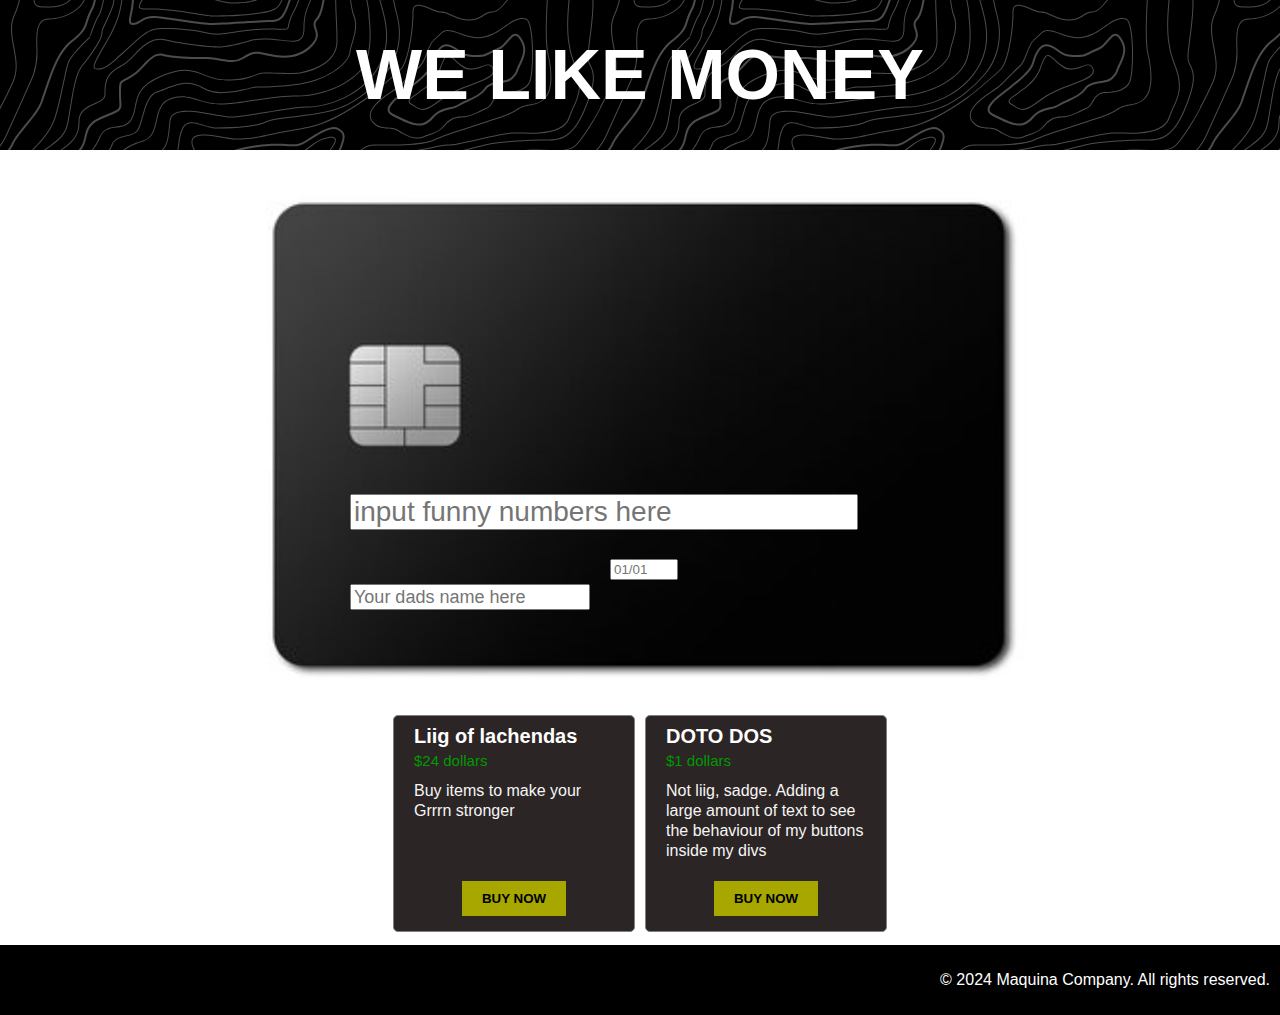
==== commit b8b00f17: "credit update" ====
--- a/index.html
+++ b/index.html
@@ -12,28 +12,34 @@
 <body>
     <div class="top-site">
         <header>
-            <h1>Steam</h1>
+            <h1>WE LIKE MONEY</h1>
         </header>
     </div>
    
     <main>
-        <div class="presentation">
-            <img src="images/credit card.jpg">
+        <div class="flex-box">
+            <div class="presentation">
+                <form>
+                    <input type="text" name="funny-numbers" class="funny-numbers" required placeholder="input funny numbers here">
+                    <input type="text" name="your-name" class="your-name" required placeholder="Your dads name here">
+                    <input type="text" name="date" class="credit-date" required placeholder="01/01">
+                </form>
+            </div>
         </div>
         <div class="flex-box">
             <div class="item-box">
-                <p class="item-name">League of Legends</p>
+                <p class="item-name">Liig of lachendas</p>
                 <p class="price-tag">$24 dollars</p>
-                <p class="description">Buy items to make your Garen stronger</p>
+                <p class="description">Buy items to make your Grrrn stronger</p>
                 <div class="btn-box">
                     <button class="buy-btn">BUY NOW</button>
                 </div>
                 
             </div>
             <div class="item-box">
-                <p class="item-name">Dota 2</p>
+                <p class="item-name">DOTO DOS</p>
                 <p class="price-tag">$1 dollars</p>
-                <p class="description">Not league of legends, sadge. Adding a large amount of text to see the behaviour of my buttons inside my divs</p>
+                <p class="description">Not liig, sadge. Adding a large amount of text to see the behaviour of my buttons inside my divs</p>
                 <div class="btn-box">
                     <button class="buy-btn">BUY NOW</button>
                 </div>
--- a/css files/style.css
+++ b/css files/style.css
@@ -17,10 +17,43 @@
     align-items: center;
 }
 
-.presentation > img{
-    width: 800px;
-    height: auto;
+header > h1{
+    font-size: 70px;
 }
+
+.presentation{
+    background-image: url('/images/credit card.jpg');
+    width: 1000px;
+    height: 500px;
+    background-size: cover;
+    background-position: center;
+    position: relative;
+}
+
+.funny-numbers{
+    position: absolute;
+    bottom: 150px;
+    left: 210px;
+    width: 500px;
+    height: 30px;
+    font-size: 28px;
+}
+
+.your-name{
+    position: absolute;
+    bottom: 70px;
+    left: 210px;
+    height: 20px;
+    font-size: 18px;
+}
+
+.credit-date{
+    position: absolute;
+    bottom: 100px;
+    left: 470px;
+    width: 60px;
+}
+
 
 .item-box{
     display: flex;
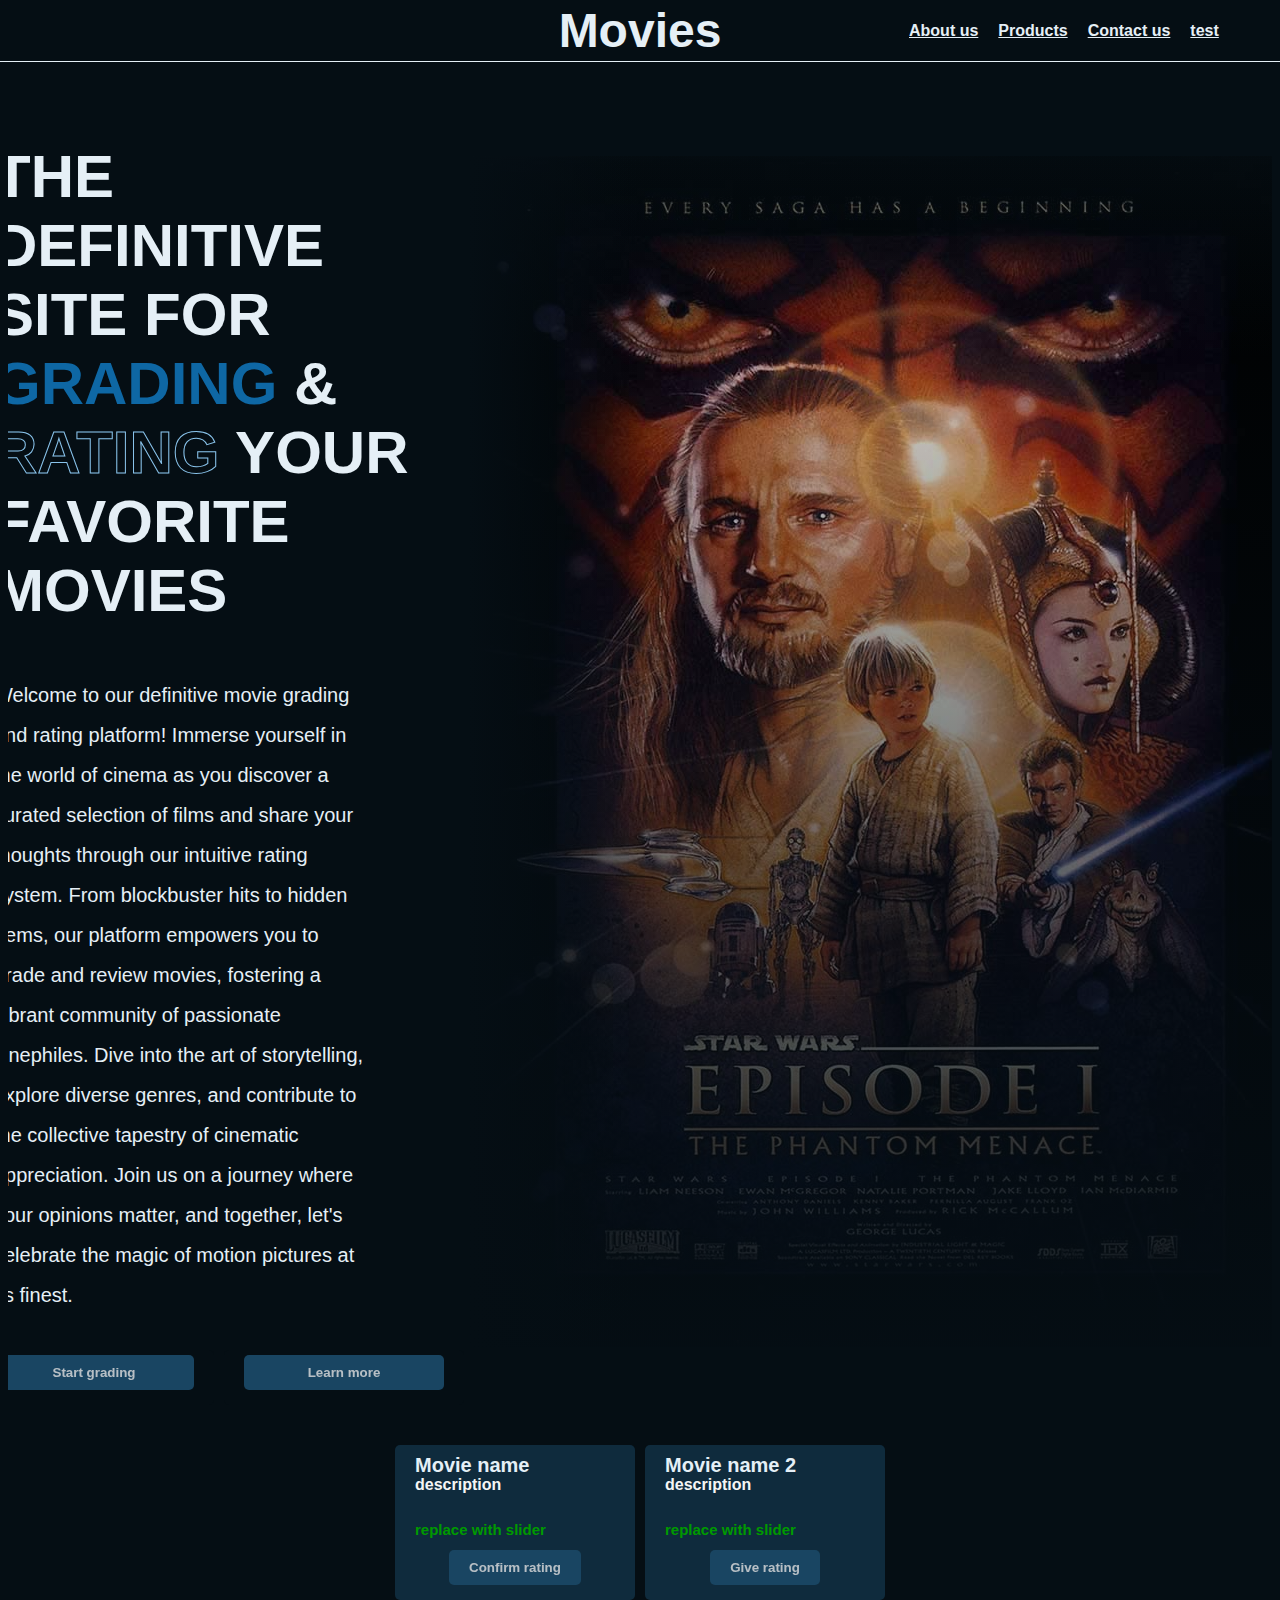
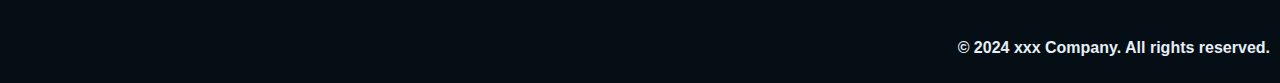
==== commit 0661eebe: "first commit" ====
--- a/index.html
+++ b/index.html
@@ -10,44 +10,68 @@
 
 </head>
 <body>
-    <div class="top-site">
-        <header>
-            <h1>WE LIKE MONEY</h1>
+    <div class="sticky-top">
+        <header class="top-site">
+            <nav class="hidden-mirrored-div">
+                <a href="">About us</a>
+                <a href="">Products</a>
+                <a href="">Contact us</a>
+                <a href="">test</a>
+            </nav>
+            <div class="center-content">
+                <h1>Movies</h1>
+            </div>
+            <nav class="top-links">
+                <a href="about.html">About us</a>
+                <a href="">Products</a>
+                <a href="">Contact us</a>
+                <a href="">test</a>
+            </nav> 
         </header>
+        <div class="outer-header-div"></div>
     </div>
    
     <main>
         <div class="flex-box">
-            <div class="presentation">
-                <form>
-                    <input type="text" name="funny-numbers" class="funny-numbers" required placeholder="input funny numbers here">
-                    <input type="text" name="your-name" class="your-name" required placeholder="Your dads name here">
-                    <input type="text" name="date" class="credit-date" required placeholder="01/01">
-                </form>
+            <div>
+                <p class="main-text">THE DEFINITIVE SITE FOR <span class="blue-text">GRADING</span> & <span class="holographic-text">RATING</span> YOUR FAVORITE MOVIES</p>
+                <p class="main-description">Welcome to our definitive movie grading and rating platform! Immerse yourself in the world of cinema as you discover a curated selection of films and share your thoughts through our intuitive rating system. From blockbuster hits to hidden gems, our platform empowers you to grade and review movies, fostering a vibrant community of passionate cinephiles. Dive into the art of storytelling, explore diverse genres, and contribute to the collective tapestry of cinematic appreciation. Join us on a journey where your opinions matter, and together, let's celebrate the magic of motion pictures at its finest.</p>
+                
+                <div class="flex-box">
+                    <div class="item-box main-btn-box">
+                        <button class="buy-btn">Start grading</button>
+                    </div>
+                    <div class="item-box main-btn-box">
+                        <button class="buy-btn">Learn more</button>
+                    </div>
+                </div>
+                
+            </div>
+            <div id="fader">
+                <img src="images/phantom menace.jpg" alt="Star wars the phantom menace" id="poster-image">
             </div>
         </div>
         <div class="flex-box">
             <div class="item-box">
-                <p class="item-name">Liig of lachendas</p>
-                <p class="price-tag">$24 dollars</p>
-                <p class="description">Buy items to make your Grrrn stronger</p>
+                <p class="item-name">Movie name</p>
+                <p class="description">description</p>
+                <p class="slider">replace with slider</p>
                 <div class="btn-box">
-                    <button class="buy-btn">BUY NOW</button>
-                </div>
-                
+                    <button class="buy-btn">Confirm rating</button>
+                </div>   
             </div>
             <div class="item-box">
-                <p class="item-name">DOTO DOS</p>
-                <p class="price-tag">$1 dollars</p>
-                <p class="description">Not liig, sadge. Adding a large amount of text to see the behaviour of my buttons inside my divs</p>
+                <p class="item-name">Movie name 2</p>
+                <p class="description">description</p>
+                <p class="slider">replace with slider</p>
                 <div class="btn-box">
-                    <button class="buy-btn">BUY NOW</button>
+                    <button class="buy-btn">Give rating</button>
                 </div>
             </div>
         </div>
     </main>
     <footer>
-        <p>&copy; 2024 Maquina Company. All rights reserved.</p>
+        <p>&copy; 2024 xxx Company. All rights reserved.</p>
     </footer>
 </body>
 </html>--- a/css files/style.css
+++ b/css files/style.css
@@ -1,9 +1,24 @@
+:root{
+    --background-color: rgb(5, 14, 20);
+    --background-lighter: hsl(204, 60%, 15%);
+    --background-lightest: hsl(204, 60%, 30%);
+    --text-color: #E5EFF6;
+    --primary-color: #8AC4EC;
+    --secondary-color: #0e67a4;
+    --accent-color: #1fa2fc;
+}
+
+.outer-header-div{
+    background-color: var(--text-color);
+    height: 1px;
+}
+
 .flex-box{
     display: flex;
     margin-top: 30px;
     flex-direction: row;
-    flex-wrap: wrap;
     justify-content: center;
+    overflow: hidden;
 }
 
 div > div > p{
@@ -17,50 +32,22 @@
     align-items: center;
 }
 
-header > h1{
-    font-size: 70px;
+.center-content{
+    font-size: x-large;
+    margin: 0;
+    padding: 0;
 }
 
-.presentation{
-    background-image: url('/images/credit card.jpg');
-    width: 1000px;
-    height: 500px;
-    background-size: cover;
-    background-position: center;
-    position: relative;
+.center-content > h1{
+    margin-top: 3px;
+    margin-bottom: 3px;
 }
-
-.funny-numbers{
-    position: absolute;
-    bottom: 150px;
-    left: 210px;
-    width: 500px;
-    height: 30px;
-    font-size: 28px;
-}
-
-.your-name{
-    position: absolute;
-    bottom: 70px;
-    left: 210px;
-    height: 20px;
-    font-size: 18px;
-}
-
-.credit-date{
-    position: absolute;
-    bottom: 100px;
-    left: 470px;
-    width: 60px;
-}
-
 
 .item-box{
     display: flex;
     flex-direction: column;
     align-items: bottom;
-    border: 1px solid grey;
-    background-color: rgb(44, 37, 37);
+    background-color: var(--background-lighter);
     width: 200px;
     border-radius: 5px;
     margin-right: 5px;
@@ -87,7 +74,7 @@
     line-height: 10px;
 }
 
-.price-tag{
+.slider{
     margin-top: 10px;
     margin-bottom: 15px;
     color: rgb(0, 154, 0);
@@ -97,15 +84,16 @@
 
 .description{
     margin-bottom: 20px;
-    background-color: rgb(44, 37, 37);
     color: whitesmoke;
     display: inline;
     line-height: 20px;
 }
 
 .buy-btn{
-    background-color: rgb(167, 167, 0);
-    color: black;
+    background-color: var(--background-lightest);
+    filter: brightness(80%);
+    color: var(--text-color);
+    border-radius: 5px;
     font-weight: bold;
     border: none;
     padding-left: 20px;
@@ -128,3 +116,78 @@
 .buy-btn:active{
     filter: brightness(80%);
 }
+
+.main-text{
+    font-size: 60px;
+    padding-top: 10%;
+    padding-left: 5%;
+    padding-right: 10%;
+}
+
+.main-description{
+    font-size: 20px;
+    font-weight: normal;
+    padding-top: 10%;
+    padding-left: 5%;
+    padding-right: 20%;
+    line-height: 200%;
+}
+
+#fader{
+    display: flex;
+    align-items: center;
+    justify-content: center;
+    position: relative;
+}
+#poster-image{
+    display: flex;
+    height: auto;
+    animation: slideFromRight 2s ease-in-out forwards;
+    position: relative;
+    border-radius: 1px solid;
+    background-size: cover;
+    background-position: center;
+    background-repeat: no-repeat;
+    z-index: -1;
+    overflow: hidden;
+    object-fit: cover;
+}
+
+#fader::before{
+    content: "";
+    position: absolute;
+    top: 0;
+    right: 0;
+    bottom: 0;
+    left: 0;
+    background: linear-gradient(to right, var(--background-color), rgba(255, 255, 255, 0) 20%),
+                linear-gradient(to top, var(--background-color), rgba(255, 255, 255, 0)) 1%,
+                linear-gradient(to bottom, var(--background-color), rgba(255, 255, 255, 0) 20%);
+    z-index: 1;
+}
+
+@keyframes slideFromRight {
+    from {
+      transform: translateX(100%);
+      opacity: 0;
+    }
+    to {
+      transform: translateX(0);
+      opacity: 1;
+    }
+}
+   
+
+.blue-text{
+    color: var(--secondary-color);
+}
+
+.holographic-text{
+    color: var(--background-color);
+    -webkit-text-stroke-width: 1px;
+    -webkit-text-stroke-color: var(--primary-color);
+}
+
+.item-box.main-btn-box{
+    background-color: var(--background-color);
+}
--- a/css files/page-style.css
+++ b/css files/page-style.css
@@ -1,30 +1,65 @@
 :root{
-    --backimage: url("data:image/svg+xml,%3Csvg xmlns='http://www.w3.org/2000/svg' width='600' height='600' viewBox='0 0 600 600'%3E%3Cpath fill='%23bdbdbd' fill-opacity='0.4' d='M600 325.1v-1.17c-6.5 3.83-13.06 7.64-14.68 8.64-10.6 6.56-18.57 12.56-24.68 19.09-5.58 5.95-12.44 10.06-22.42 14.15-1.45.6-2.96 1.2-4.83 1.9l-4.75 1.82c-9.78 3.75-14.8 6.27-18.98 10.1-4.23 3.88-9.65 6.6-16.77 8.84-1.95.6-3.99 1.17-6.47 1.8l-6.14 1.53c-5.29 1.35-8.3 2.37-10.54 3.78-3.08 1.92-6.63 3.26-12.74 5.03a384.1 384.1 0 0 1-4.82 1.36c-2.04.58-3.6 1.04-5.17 1.52a110.03 110.03 0 0 0-11.2 4.05c-2.7 1.15-5.5 3.93-8.78 8.4a157.68 157.68 0 0 0-6.15 9.2c-5.75 9.07-7.58 11.74-10.24 14.51a50.97 50.97 0 0 1-4.6 4.22c-2.33 1.9-10.39 7.54-11.81 8.74a14.68 14.68 0 0 0-3.67 4.15c-1.24 2.3-1.9 4.57-2.78 8.87-2.17 10.61-3.52 14.81-8.2 22.1-4.07 6.33-6.8 9.88-9.83 12.99-.47.48-.95.96-1.5 1.48l-3.75 3.56c-1.67 1.6-3.18 3.12-4.86 4.9a42.44 42.44 0 0 0-9.89 16.94c-2.5 8.13-2.72 15.47-1.76 27.22.47 5.82.51 6.36.51 8.18 0 10.51.12 17.53.63 25.78.24 4.05.56 7.8.97 11.22h.9c-1.13-9.58-1.5-21.83-1.5-37 0-1.86-.04-2.4-.52-8.26-.94-11.63-.72-18.87 1.73-26.85a41.44 41.44 0 0 1 9.65-16.55c1.67-1.76 3.18-3.27 4.83-4.85.63-.6 3.13-2.96 3.75-3.57a71.6 71.6 0 0 0 1.52-1.5c3.09-3.16 5.86-6.76 9.96-13.15 4.77-7.42 6.15-11.71 8.34-22.44.86-4.21 1.5-6.4 2.68-8.6.68-1.25 1.79-2.48 3.43-3.86 1.38-1.15 9.43-6.8 11.8-8.72 1.71-1.4 3.26-2.81 4.7-4.3 2.72-2.85 4.56-5.54 10.36-14.67a156.9 156.9 0 0 1 6.1-9.15c3.2-4.33 5.9-7.01 8.37-8.07 3.5-1.5 7.06-2.77 11.1-4.02a233.84 233.84 0 0 1 7.6-2.2l2.38-.67c6.19-1.79 9.81-3.16 12.98-5.15 2.14-1.33 5.08-2.33 10.27-3.65l6.14-1.53c2.5-.63 4.55-1.2 6.52-1.82 7.24-2.27 12.79-5.06 17.15-9.05 4.05-3.72 9-6.2 18.66-9.9l4.75-1.82c1.87-.72 3.39-1.31 4.85-1.91 10.1-4.15 17.07-8.32 22.76-14.4 6.05-6.45 13.95-12.4 24.49-18.92 1.56-.96 7.82-4.6 14.15-8.33v-64.58c-4 8.15-8.52 14.85-12.7 17.9-2.51 1.82-5.38 4.02-9.04 6.92a1063.87 1063.87 0 0 0-6.23 4.98l-1.27 1.02a2309.25 2309.25 0 0 1-4.87 3.9c-7.55 6-12.9 10.05-17.61 13.19-3.1 2.06-3.86 2.78-8.06 7.13-5.84 6.07-11.72 8.62-29.15 10.95-11.3 1.5-20.04 4.91-30.75 11.07-1.65.94-7.27 4.27-6.97 4.1-2.7 1.58-4.69 2.69-6.64 3.66-5.63 2.8-10.47 4.17-15.71 4.17-17.13 0-41.44 11.51-51.63 22.83-12.05 13.4-31.42 27.7-45.25 31.16-7.4 1.85-11.85 7.05-14.04 14.69-1.26 4.4-1.58 8.28-1.58 13.82 0 .82.01.98.24 3.63.45 5.18.35 8.72-.77 13.26-1.53 6.2-4.89 12.6-10.59 19.43-13.87 16.65-22.88 46.58-22.88 71.68 0 2.39.02 4.26.06 8.75.12 10.8.1 15.8-.22 21.95-.56 11.18-2.09 20.73-5 29.3h-1.05c2.94-8.56 4.49-18.12 5.05-29.35.31-6.13.34-11.1.22-21.9-.04-4.48-.06-6.36-.06-8.75 0-25.32 9.07-55.47 23.12-72.32 5.6-6.72 8.88-12.99 10.38-19.03 1.09-4.4 1.18-7.85.74-12.93-.23-2.7-.24-2.86-.24-3.72 0-5.62.32-9.57 1.62-14.1 2.28-7.95 6.97-13.44 14.76-15.39 13.6-3.4 32.82-17.59 44.75-30.84C409 360.14 433.58 348.5 451 348.5c5.07 0 9.77-1.33 15.26-4.07 1.93-.96 3.9-2.05 6.58-3.62-.3.18 5.33-3.16 6.98-4.11 10.82-6.21 19.66-9.67 31.11-11.2 17.23-2.3 22.9-4.75 28.57-10.64 4.25-4.41 5.04-5.16 8.22-7.28 4.68-3.11 10.01-7.14 17.55-13.14a1113.33 1113.33 0 0 0 4.86-3.89l1.28-1.02a4668.54 4668.54 0 0 1 6.23-4.98c3.67-2.9 6.55-5.12 9.07-6.95 4.37-3.19 9.16-10.56 13.29-19.4v66.9zm0-116.23c-.62.01-1.27.06-1.95.13-6.13.63-13.83 3.45-21.83 7.45-3.64 1.82-8.46 2.67-14.17 2.71-4.7.04-9.72-.47-14.73-1.33-1.7-.3-3.26-.61-4.67-.93a31.55 31.55 0 0 0-3.55-.57 273.4 273.4 0 0 0-16.66-.88c-10.42-.16-17.2.74-17.97 2.73-.38.97.6 2.55 3.03 4.87 1.01.97 2.22 2.03 4.04 3.55a1746.07 1746.07 0 0 0 4.79 4.02c1.39 1.2 3.1 1.92 5.5 2.5.7.16.86.2 2.64.54 3.53.7 5.03 1.25 6.15 2.63 1.41 1.76 1.4 4.54-.15 8.88-2.44 6.83-5.72 10.05-10.19 10.33-3.63.23-7.6-1.29-14.52-5.06-4.53-2.47-6.82-7.3-8.32-15.26-.17-.87-.32-1.78-.5-2.86l-.43-2.76c-1.05-6.58-1.9-9.2-3.73-10.11-.81-.4-1.59-.74-2.36-1-2.27-.77-4.6-1.02-8.1-.92-2.29.07-14.7 1-13.77.93-20.55 1.37-28.8 5.05-37.09 14.99a133.07 133.07 0 0 0-4.25 5.44l-2.3 3.09-2.51 3.32c-4.1 5.36-7.06 8.48-10.39 11.12-.65.52-1.33 1.04-2.13 1.62l-4.11 2.94a106.8 106.8 0 0 0-5.16 3.99c-4.55 3.74-9.74 8.6-16.25 15.38-8.25 8.58-11.78 13.54-11.7 15.95.07 1.65 1.64 2.11 6.79 2.38 1.61.09 2.15.12 2.98.2 2.95.24 5.09.73 6.81 1.68 7.48 4.15 11.63 7.26 13.95 11.58 3.3 6.15.8 12.88-8.89 20.26-8.28 6.3-11.1 10.37-11.31 14.96-.06 1.17 0 1.93.26 4.43.69 6.47.25 10.65-2.8 17.42a44.23 44.23 0 0 1-4.16 7.53c-2.82 3.97-5.47 5.74-10.6 7.69-.43.16-3.34 1.23-4.27 1.59-1.8.68-3.38 1.36-5.01 2.14-4.18 2-8.4 4.6-13.1 8.24-8.44 6.51-13.23 14.56-15.98 25.06-1.1 4.2-1.55 6.81-2.8 15.21-1.26 8.6-2.17 12.64-4.08 16.55-2.1 4.28-11.93 26.59-12.97 28.88a382.7 382.7 0 0 1-6.37 13.41c-4.07 8.11-7.61 14.07-10.73 17.81-5.38 6.46-8.98 14.37-13.77 28.42a810.14 810.14 0 0 0-1.89 5.6c-1.8 5.35-2.96 8.6-4.26 11.85-6.13 15.32-25.43 26.31-46.46 26.31-11.2 0-20.58-2.74-31.02-8.55-5.6-3.13-4.55-2.42-22.26-14.54-14.33-9.8-17.7-10.73-20.47-6.9-.37.5-1.81 2.74-1.83 2.77a52.24 52.24 0 0 1-4.94 5.9c-.73.79-5.52 5.87-6.97 7.45-2.38 2.6-4.3 4.81-5.98 6.93a45.6 45.6 0 0 0-5.08 7.66c-1.29 2.57-1.9 5.25-2.66 10.6a997.6 997.6 0 0 1-.46 3.18h-1l.47-3.32c.77-5.45 1.4-8.2 2.75-10.9a46.54 46.54 0 0 1 5.2-7.84c1.7-2.14 3.63-4.38 6.03-6.98 1.45-1.59 6.24-6.68 6.96-7.46a51.58 51.58 0 0 0 4.84-5.78s1.47-2.26 1.86-2.8c3.25-4.5 7.08-3.44 21.84 6.67 17.67 12.08 16.62 11.38 22.19 14.48 10.3 5.73 19.5 8.43 30.53 8.43 20.65 0 39.57-10.77 45.54-25.69a219.7 219.7 0 0 0 4.24-11.8 6752.32 6752.32 0 0 0 1.88-5.6c4.83-14.16 8.47-22.14 13.96-28.73 3.05-3.66 6.56-9.57 10.6-17.61 1.97-3.93 4.04-8.31 6.35-13.38 1.03-2.28 10.88-24.61 12.98-28.91 1.85-3.79 2.75-7.76 4-16.25 1.24-8.44 1.7-11.07 2.81-15.32 2.8-10.7 7.71-18.94 16.33-25.6a73.18 73.18 0 0 1 13.29-8.35c1.66-.8 3.27-1.48 5.08-2.18.94-.36 3.86-1.43 4.28-1.59 4.95-1.88 7.44-3.55 10.14-7.33 1.35-1.9 2.68-4.3 4.06-7.37 2.97-6.58 3.39-10.59 2.72-16.9a27.13 27.13 0 0 1-.27-4.58c.22-4.94 3.21-9.24 11.7-15.7 9.33-7.11 11.66-13.34 8.62-19-2.2-4.09-6.25-7.12-13.55-11.17-1.57-.88-3.6-1.33-6.42-1.57-.8-.07-1.34-.1-2.95-.19-5.77-.3-7.63-.85-7.72-3.34-.1-2.81 3.5-7.87 11.97-16.69 6.53-6.8 11.75-11.69 16.33-15.45 1.79-1.47 3.42-2.72 5.2-4.03l4.12-2.94c.79-.58 1.46-1.08 2.1-1.59 3.26-2.6 6.16-5.65 10.21-10.94a383.2 383.2 0 0 0 2.5-3.32l2.31-3.09c1.8-2.39 3.04-4 4.29-5.48 8.47-10.17 16.98-13.96 37.27-15.3-.44.02 12-.9 14.32-.98 3.62-.1 6.05.16 8.46.98.8.27 1.62.62 2.47 1.04 2.27 1.14 3.17 3.87 4.27 10.85l.44 2.76c.17 1.07.33 1.97.5 2.83 1.44 7.69 3.62 12.29 7.8 14.57 6.76 3.68 10.6 5.15 13.99 4.94 4-.25 6.99-3.17 9.3-9.67 1.45-4.04 1.46-6.49.32-7.92-.9-1.12-2.28-1.62-5.57-2.27a55.8 55.8 0 0 1-2.67-.55c-2.54-.6-4.39-1.4-5.93-2.71a252.63 252.63 0 0 0-4.78-4.01 84.35 84.35 0 0 1-4.08-3.6c-2.73-2.6-3.86-4.43-3.28-5.95 1.02-2.64 7.82-3.54 18.93-3.37a230.56 230.56 0 0 1 16.73.88c2.76.39 3.2.49 3.68.6 1.4.3 2.95.62 4.62.91a82.9 82.9 0 0 0 14.56 1.32c5.56-.04 10.24-.86 13.73-2.6 8.1-4.05 15.89-6.9 22.17-7.56.7-.07 1.4-.11 2.05-.13v1zm0-100.94v1.5c-8.62 16.05-17.27 29.55-23.65 35.92-3.19 3.2-7.62 4.9-13.54 5.56-4.45.48-8.28.4-19.18-.2-9.91-.55-15.32-.44-20.52.78a84.05 84.05 0 0 1-15 2.11l-2.25.14c-12.49.75-19.37 1.78-32.72 5.74-4.5 1.33-9.27 2.49-14.3 3.48a246.27 246.27 0 0 1-32.6 3.97c-7.56.45-13.21.57-20.24.57-5.4 0-11.9 1.61-18 5.18-8.3 4.87-15.06 12.87-19.53 24.5a68.57 68.57 0 0 1-4.56 9.8c-3.6 6.2-6.92 8.99-13.38 12.18l-4.03 1.96a64.48 64.48 0 0 0-15.16 10.25c-8.2 7.33-13.72 16.63-22.54 35.6l-2.08 4.49c-7.3 15.7-11.5 23.3-17.35 29.87-7.7 8.66-20.25 14.42-40.31 20.08-4.37 1.23-19.04 5.08-19.24 5.13-6.92 1.87-11.68 3.34-15.63 4.92-10.55 4.22-18.71 10.52-36.38 26.52l-1.7 1.54c-8.58 7.76-13.41 11.9-18.81 15.88-3.95 2.9-8 5.67-12.97 8.91-2.06 1.34-10.3 6.6-12.33 7.94-11.52 7.5-18.53 13.04-24.62 20.08a62.01 62.01 0 0 0-6.44 8.85c-4.13 6.91-6.27 13.15-9.2 25.11l-1.54 6.26c-.6 2.45-1.15 4.54-1.72 6.58-2.97 10.7-6.9 17.36-14.78 26.91L69.6 491a148.51 148.51 0 0 0-4.19 5.3 23.9 23.9 0 0 0-3.44 6.28c-1.16 3.23-1.52 5.9-1.87 11.94-.58 10.05-1.42 15.04-4.63 22.67-1.57 3.72-5.66 14.02-6.41 15.8a73.46 73.46 0 0 1-3.57 7.4c-2.88 5.14-6.71 10.12-13.12 16.95-5.96 6.36-8.87 10.9-10.61 16a56.88 56.88 0 0 0-1.38 4.82l-.46 1.84h-1.03l.52-2.08c.52-2.09.92-3.49 1.4-4.9 1.8-5.25 4.78-9.9 10.84-16.36 6.35-6.78 10.13-11.7 12.97-16.77a72.5 72.5 0 0 0 3.52-7.29c.75-1.76 4.84-12.06 6.4-15.8 3.17-7.5 3.99-12.4 4.56-22.33.35-6.14.72-8.88 1.93-12.23a24.9 24.9 0 0 1 3.58-6.54c1.27-1.7 2.6-3.37 4.22-5.34l4.11-4.95c7.8-9.46 11.66-16 14.59-26.54.56-2.04 1.1-4.12 1.71-6.56l1.53-6.26c2.96-12.04 5.13-18.36 9.32-25.39 1.84-3.08 4-6.05 6.54-8.99 6.17-7.12 13.24-12.7 24.83-20.26 2.05-1.33 10.28-6.6 12.33-7.94 4.96-3.22 9-5.98 12.92-8.87 5.37-3.95 10.19-8.08 18.74-15.82l1.7-1.54c17.76-16.09 25.98-22.43 36.67-26.7 4-1.6 8.8-3.09 15.75-4.96.21-.06 14.87-3.9 19.22-5.13 19.9-5.61 32.32-11.31 39.85-19.78 5.76-6.48 9.93-14.02 17.18-29.64l2.09-4.5c8.87-19.07 14.44-28.46 22.77-35.9a65.48 65.48 0 0 1 15.38-10.4l4.04-1.97c6.3-3.1 9.47-5.77 12.96-11.77a67.6 67.6 0 0 0 4.48-9.67c4.56-11.84 11.47-20.02 19.97-25 6.25-3.66 12.93-5.32 18.5-5.32 7.01 0 12.65-.12 20.17-.57a245.3 245.3 0 0 0 32.47-3.96c5-.98 9.75-2.13 14.22-3.45 13.43-3.98 20.38-5.02 32.94-5.78l2.24-.14c5.76-.37 9.8-.9 14.85-2.09 5.31-1.25 10.79-1.35 22.6-.7 9.04.5 12.84.58 17.21.1 5.71-.62 9.94-2.26 12.95-5.26 6.44-6.45 15.3-20.37 24.35-36.72zm0 450.21c-1.28-4.6-2.2-10.55-3.33-20.25l-.24-2.04-.23-2.03c-1.82-15.7-3.07-21.98-5.55-24.47-2.46-2.46-3.04-5.03-2.52-8.64.1-.6.18-1.1.39-2.15.69-3.54.77-5.04.08-6.84-.91-2.38-3.31-4.41-7.79-6.26-5.08-2.09-6.52-4.84-4.89-8.44.66-1.45 1.79-3.02 3.52-5.01 1.04-1.2 5.48-5.96 5.08-5.53 6.15-6.7 8.98-11.34 8.98-16.48a15.2 15.2 0 0 1 6.5-12.89v1.26a14.17 14.17 0 0 0-5.5 11.63c0 5.47-2.93 10.29-9.24 17.16.38-.42-4.04 4.33-5.07 5.5-1.67 1.93-2.75 3.43-3.36 4.77-1.37 3.04-.23 5.22 4.36 7.1 4.71 1.95 7.32 4.16 8.34 6.83.78 2.04.7 3.67-.03 7.4-.2 1.03-.3 1.51-.38 2.09-.48 3.33.03 5.59 2.23 7.8 2.74 2.74 3.98 8.96 5.84 25.06l.24 2.03.23 2.04c.82 7.01 1.53 12.06 2.34 16.03v4.33zm0-62.16c-1.4-3.13-4.43-9.9-4.95-11.17-1.02-2.53-1.25-3.8-.91-5.18.2-.84 2.05-4.68 2.32-5.33a70.79 70.79 0 0 0 3.54-11.2v3.99a62.82 62.82 0 0 1-2.62 7.6c-.31.75-2.09 4.46-2.27 5.18-.28 1.12-.08 2.22.87 4.57.41 1.02 2.5 5.7 4.02 9.09v2.45zm0-85.09c-1.65 1.66-3.66 2.9-6.4 4.13-.25.1-13.97 5.47-20.4 8.43-9.35 4.32-16.7 5.9-23.03 5.25-5.08-.53-9.02-2.25-14.77-5.92l-3.2-2.07a77.4 77.4 0 0 0-5.44-3.27c-4.05-2.18-3.25-5.8 1.47-10.47 3.71-3.68 9.6-7.93 18.73-13.8l4.46-2.82c17.95-11.33 18.22-11.5 22.27-14.74 11.25-9 19.69-14.02 26.31-15.1v1.02c-6.37 1.1-14.62 6-25.69 14.86-4.1 3.28-4.34 3.44-22.36 14.8a652.4 652.4 0 0 0-4.45 2.83c-9.07 5.83-14.92 10.05-18.57 13.66-4.31 4.28-4.95 7.13-1.7 8.88 1.7.91 3.29 1.88 5.5 3.3l3.2 2.08c5.64 3.59 9.45 5.25 14.34 5.76 6.13.64 13.32-.9 22.52-5.15 6.46-2.98 20.18-8.35 20.4-8.44 3.04-1.37 5.1-2.71 6.81-4.69v1.47zm0-41.37v1c-6.56.26-12.11 3.13-19.71 9.08l-4.63 3.68a51.87 51.87 0 0 1-4.4 3.14c-.82.52-5.51 3.33-6.22 3.76-3.31 2-6.15 3.8-8.87 5.6a112.61 112.61 0 0 0-8.16 5.92c-4.61 3.72-7.4 6.9-7.97 9.35-.63 2.67 1.48 4.53 7.05 5.46 10.7 1.78 20.92-.05 30.45-4.65a61.96 61.96 0 0 0 17.1-12.2 41.8 41.8 0 0 0 5.36-7.42v1.92a38.94 38.94 0 0 1-4.64 6.19 62.95 62.95 0 0 1-17.39 12.41c-9.7 4.68-20.13 6.55-31.05 4.73-6.06-1-8.65-3.29-7.85-6.67.64-2.74 3.53-6.05 8.31-9.9 2.35-1.9 5.1-3.88 8.24-5.97 2.73-1.82 5.58-3.61 8.9-5.62.72-.44 5.4-3.24 6.22-3.75 1.26-.8 2.6-1.76 4.3-3.09.8-.62 3.9-3.1 4.63-3.67 7.77-6.1 13.49-9.04 20.33-9.3zm0-154.6v1c-1.75-.24-4.3.23-7.82 1.55-10.01 3.75-13.8 5.07-19.15 6.76-1.78.56-2.63.83-3.87 1.24-1.48.5-3.16.76-6.74 1.16a1550.34 1550.34 0 0 0-2.64.3c-7.8.94-11.28 2.47-11.28 6.07 0 4.45 2.89 13.18 7.96 25.81a57.34 57.34 0 0 1 2.33 7.6 258.32 258.32 0 0 1 .84 3.46c1.86 7.62 3.17 10.71 5.56 11.67 2.21.88 4.7.6 7.47-.72 3.48-1.69 7.22-4.94 11.2-9.47 1.52-1.7 2.97-3.49 4.59-5.57l3.16-4.1c2.59-3.23 6.07-12.21 8.39-20.23v3.45c-2.29 7.2-5.27 14.5-7.61 17.41-.44.55-2.67 3.46-3.15 4.09-1.63 2.1-3.1 3.9-4.62 5.62-4.08 4.61-7.9 7.94-11.53 9.7-2.99 1.44-5.77 1.75-8.28.74-2.84-1.13-4.2-4.34-6.15-12.35a2097.48 2097.48 0 0 1-.84-3.46c-.8-3.2-1.47-5.45-2.28-7.46-5.14-12.8-8.04-21.55-8.04-26.19 0-4.37 3.84-6.06 12.16-7.07a160.9 160.9 0 0 1 2.65-.3c3.5-.39 5.15-.64 6.53-1.1 1.26-.42 2.1-.7 3.88-1.26 5.34-1.68 9.11-3 19.1-6.74 3.53-1.32 6.22-1.84 8.18-1.61zM0 292c10.13-11.31 18.13-23.2 23.07-35.39 3.3-8.14 6.09-16.12 10.81-30.55l1.59-4.84c6.53-19.94 10.11-29.82 14.77-39.56 6.07-12.72 12.55-21.18 20.27-25.54 6.66-3.76 10.2-7.86 12.22-13.15a46.6 46.6 0 0 0 1.86-6.58c1.23-5.2 2.05-7.59 3.93-10.36 2.45-3.62 6.27-6.53 12.1-8.96 15.78-6.58 16.73-7.04 18.05-9.01.65-.98.83-2.15.74-4.51-.03-.73-.23-3.82-.24-4A93.8 93.8 0 0 1 119 94c0-10.04.18-11.37 2.37-13.15.52-.42 1.13-.8 2.07-1.3.27-.14 2.18-1.12 2.84-1.48a68.4 68.4 0 0 0 9.12-5.87c2.06-1.54 2.64-2.14 8.01-7.93 3.78-4.09 6.21-6.36 8.96-8.12 3.64-2.33 7.2-3.12 10.9-2.11 4.4 1.2 10.81 2 18.78 2.46 6.9.4 12.9.5 21.95.5 4.87 0 8.97.47 15.4 1.57 7.77 1.33 9.3 1.54 12.38 1.54 4.05 0 7.43-.88 10.68-2.95 5.06-3.22 8.11-4.67 11.2-5.2 3.62-.64 4.77-.46 16.55 2.06 17.26 3.7 30.85 1.36 41.06-9.7 5.1-5.53 5.48-8.9 3.48-14.8-.83-2.42-1.03-3.1-1.17-4.3-.29-2.52.5-4.71 2.71-6.93 2.65-2.65 4.72-9.17 6.22-18.29h2.03c-1.56 9.71-3.77 16.65-6.83 19.7-1.79 1.8-2.36 3.39-2.14 5.28.11 1 .3 1.63 1.07 3.9 2.22 6.53 1.76 10.66-3.9 16.8-10.77 11.66-25.07 14.13-42.95 10.3-11.42-2.45-12.55-2.62-15.78-2.06-2.77.48-5.62 1.84-10.47 4.92a20.93 20.93 0 0 1-11.76 3.27c-3.25 0-4.81-.22-12.73-1.57C212.74 59.46 208.73 59 204 59c-9.1 0-15.11-.1-22.07-.5-8.09-.47-14.62-1.29-19.2-2.54-5.62-1.53-10.17 1.38-17.85 9.66-5.5 5.94-6.08 6.53-8.28 8.18a70.38 70.38 0 0 1-9.38 6.03c-.68.37-2.58 1.35-2.84 1.49-.84.44-1.35.76-1.75 1.08C121.16 83.6 121 84.8 121 94c0 1.85.06 3.54.17 5.44 0 .17.2 3.28.24 4.03.1 2.75-.13 4.29-1.08 5.71-1.67 2.5-2.27 2.8-18.95 9.74-5.48 2.29-8.99 4.96-11.2 8.24-1.71 2.51-2.47 4.73-3.64 9.7-.83 3.5-1.21 4.92-1.94 6.83-2.18 5.73-6.05 10.19-13.1 14.18-7.3 4.12-13.55 12.28-19.46 24.66-4.6 9.64-8.17 19.46-14.67 39.32l-1.58 4.84c-4.75 14.47-7.54 22.48-10.86 30.69-5.28 13.01-13.95 25.65-24.93 37.6v-2.97zm0 78v-.5l1-.01c6.32 0 7.47 5.2 4.6 13.36a60.36 60.36 0 0 1-5.6 11.3v-1.92a57.76 57.76 0 0 0 4.65-9.72c2.69-7.6 1.71-12.02-3.65-12.02-.34 0-.67 0-1 .02v-46.59a340.96 340.96 0 0 0 13.71-8.34c13.66-9.46 29.79-37.6 29.79-53.59 0-18.1 21.57-72.64 32.23-79.42 12.71-8.09 32.24-27.96 35.8-37.75 1.93-5.3 5.5-7.27 14.42-9.37 6.15-1.44 8.64-2.42 10.67-4.79 1.5-1.74 2.72-4.79 4.33-10.3.23-.78 1.9-6.68 2.43-8.46 3.62-12.08 7.3-18.49 13.47-20.39 2.5-.76 3.03-.98 9.74-3.7 7.49-3.03 11.97-4.43 17.12-4.92 6.75-.65 13.13.75 19.55 4.67 5.43 3.32 12.19 4.72 20.17 4.56 6.03-.12 12.2-1.07 19.83-2.8 1.82-.4 7.38-1.74 8.26-1.94 2.69-.6 4.34-.89 5.48-.89 4.97 0 8.93-.05 14.2-.27 7.9-.32 15.56-.92 22.75-1.88 8.5-1.14 15.9-2.73 21.88-4.82 18.9-6.62 32.64-18.3 33.67-27.59.29-2.56.4-2.96 2.79-11.11 2.33-7.95 3.21-12.93 2.72-18.23-.2-2.24-.69-4.38-1.48-6.42-1.5-3.92-2.63-9.4-3.43-16.18h.9c.77 6.47 1.89 11.72 3.47 15.82a24.93 24.93 0 0 1 1.54 6.69c.5 5.46-.4 10.54-2.77 18.6-2.36 8.06-2.47 8.47-2.74 10.95-1.09 9.75-15.1 21.68-34.33 28.41-6.06 2.12-13.52 3.72-22.09 4.87-7.22.96-14.92 1.57-22.83 1.89-5.3.21-9.27.27-14.25.27-1.04 0-2.64.27-5.26.87-.87.2-6.43 1.53-8.26 1.94-7.68 1.73-13.92 2.7-20.03 2.82-8.15.17-15.1-1.27-20.71-4.7-6.23-3.81-12.4-5.16-18.93-4.54-5.04.48-9.44 1.86-16.84 4.86-6.75 2.74-7.29 2.95-9.82 3.73-5.73 1.76-9.28 7.96-12.81 19.72-.53 1.77-2.2 7.66-2.43 8.46-1.66 5.65-2.91 8.78-4.53 10.67-2.22 2.58-4.84 3.62-12.01 5.3-7.8 1.83-11.13 3.66-12.9 8.54-3.65 10.04-23.32 30.06-36.2 38.25C65.94 190 44.5 244.2 44.5 262c0 16.34-16.3 44.78-30.22 54.41-2.14 1.48-8.24 5.12-14.28 8.68v-1.16 46.09zm0-173.7v-1.11c7.42-3.82 14.55-10.23 21.84-18.98 3.8-4.56 14.21-18.78 15.79-20.55 1.8-2.04 4.06-3.96 7.42-6.45 1.08-.8 4.92-3.57 5.49-3.99 9.36-6.85 14-11.96 15.98-19.36.8-2.98 1.54-6.78 2.46-12.3.23-1.44 2-12.46 2.56-15.79 2.87-16.77 5.73-26.79 10.07-32.1C92.46 52.43 101.5 38.13 101.5 33c0-2.54.34-3.35 6.05-15.71.68-1.49 1.25-2.74 1.77-3.93 2.5-5.75 3.9-10.04 4.14-13.36h1c-.23 3.48-1.66 7.87-4.23 13.76-.52 1.2-1.09 2.45-1.78 3.95-5.54 12.01-5.95 12.99-5.95 15.29 0 5.47-9.09 19.84-20.11 33.31-4.2 5.12-7.03 15.06-9.86 31.64-.57 3.33-2.33 14.33-2.57 15.78-.92 5.56-1.67 9.38-2.48 12.4-2.05 7.68-6.82 12.93-16.35 19.91l-5.49 3.98c-3.3 2.45-5.51 4.34-7.27 6.31-1.53 1.73-11.94 15.93-15.76 20.53-7.52 9.02-14.88 15.6-22.61 19.46zm0 361.83v-4.33c.48 2.36 1 4.35 1.6 6.15 2 6.03 4.6 8.26 8.19 6.59C28.76 557.69 43.5 542.4 43.5 527c0-16.2 6.37-31.99 17.1-46.3 1.88-2.5 3.66-4.4 5.53-6 .73-.62 1.45-1.18 2.3-1.8l2-1.43c3.68-2.68 5.32-5.28 7.08-12.59.75-3.07 1.38-5.02 4.2-13.26l.63-1.88c3.24-9.58 4.56-14.97 4.17-18.65-.48-4.43-3.8-5.23-11.3-1.64a81.12 81.12 0 0 1-9.15 3.7c-13.89 4.67-26.96 5.8-42.66 5.42l-1.95-.05-1.45-.02a39.8 39.8 0 0 0-15.05 2.96A21.81 21.81 0 0 0 0 438.37v-1.26a23.55 23.55 0 0 1 4.55-2.57 40.77 40.77 0 0 1 16.92-3.02l1.95.05c15.6.38 28.57-.75 42.32-5.37a80.12 80.12 0 0 0 9.04-3.65c8.04-3.84 12.16-2.85 12.72 2.43.42 3.89-.92 9.34-4.21 19.08l-.64 1.88c-2.8 8.2-3.43 10.15-4.16 13.18-1.82 7.52-3.59 10.34-7.47 13.16l-2 1.43c-.84.6-1.54 1.15-2.25 1.75a35.45 35.45 0 0 0-5.37 5.84c-10.61 14.15-16.9 29.74-16.9 45.7 0 15.88-15 31.45-34.29 40.45-4.3 2.01-7.39-.66-9.56-7.18-.23-.68-.44-1.39-.65-2.13zm0-62.16v-2.45l1.46 3.27c2.1 4.8 3.46 10.33 4.26 16.77.66 5.3.84 9.3 1.04 18.5.2 9.32.5 12.75 1.63 15.05 1.28 2.6 3.67 2.35 8.29-1.5 17.14-14.3 21.82-22.9 21.82-38.62 0-7.17 1.1-12.39 3.7-17.68 2.27-4.67 3.65-6.62 13.4-19.62a69.8 69.8 0 0 1 7.6-8.79 44.76 44.76 0 0 1 3.54-3.06c.38-.3.64-.52.89-.74a10.47 10.47 0 0 0 2.63-3.32 35.78 35.78 0 0 0 2.26-5.94l.37-1.2.36-1.15c.29-.91.48-1.55.66-2.16.45-1.53.74-2.68.91-3.66.38-2.2.12-3.49-.85-4.15-2.35-1.61-9.28-.24-23.8 4.94-9.54 3.4-16.12 4.17-27.85 4.26-7.71.06-10.43.4-13.25 2.12-3.48 2.12-5.84 6.4-7.58 14.26-.5 2.2-.99 4.19-1.49 5.98v-3.98l.51-2.22c1.8-8.1 4.28-12.6 8.04-14.9 3.04-1.85 5.86-2.2 13.77-2.26 11.61-.09 18.1-.84 27.51-4.2 14.93-5.32 21.95-6.71 24.7-4.83 1.38.94 1.71 2.6 1.28 5.15a33.69 33.69 0 0 1-.94 3.78l-.66 2.17-.36 1.15-.37 1.2a36.64 36.64 0 0 1-2.33 6.1c-.8 1.53-1.61 2.52-2.86 3.61l-.92.77-1.02.83c-.9.74-1.65 1.4-2.47 2.18a68.84 68.84 0 0 0-7.48 8.66c-9.7 12.93-11.07 14.87-13.31 19.46-2.52 5.15-3.59 10.22-3.59 17.24 0 16.04-4.82 24.91-22.18 39.38-5.04 4.2-8.18 4.55-9.83 1.18-1.22-2.5-1.52-5.94-1.73-15.47-.2-9.16-.38-13.15-1.03-18.4-.79-6.34-2.12-11.8-4.19-16.49L0 495.98zM379.27 0h1.04l1.5 5.26c3.28 11.56 4.89 19.33 5.26 27.8.49 11.01-1.52 21.26-6.63 31.17-7.8 15.13-20.47 26.5-36.22 34.1-12.38 5.96-26.12 9.17-36.22 9.17-6.84 0-17.24 1.38-37.27 4.62l-2.27.37c-24.5 3.99-31.65 5-37.46 5-3.49 0-4.08-.08-19.54-2.8-3.56-.64-6.32-1.1-9-1.5-20.23-2.96-31-1.2-31.96 7.86-.1.85-.18 1.72-.29 2.81l-.27 2.73c-1.1 10.9-2.02 15.73-4.31 19.96-2.9 5.34-7.77 7.95-15.63 7.95-10.2 0-12.92.6-15.5 3.17.52-.51-5.03 5.85-8.16 8.7-2.75 2.5-14.32 12.55-15.77 13.83a341.27 341.27 0 0 0-6.54 5.92c-6.97 6.49-11.81 11.76-14.6 16.15-5.92 9.3-10.48 18.04-11.69 24.08-1.66 8.3 3.67 9.54 19.02 1.21a626.23 626.23 0 0 1 44.54-21.9c3.5-1.56 14.04-6.2 15.68-6.95 5.05-2.25 8.3-3.8 10.78-5.15l1.95-1.07 2.18-1.18c1.76-.94 3.38-1.76 5-2.55 18.1-8.72 34.48-10.46 50.33-1.2 22.89 13.34 38.28 37.02 38.28 56.44 0 19.12-.73 25.13-5.18 33.2a45.32 45.32 0 0 1-4.94 7.12c-6.47 7.77-11.81 16.2-12.76 21.27-1.2 6.34 4.69 7.03 20.17-.05 13.31-6.08 22.4-14.95 28.5-26.32a80.51 80.51 0 0 0 6.1-15.13c.9-2.98 3.17-11.65 3.41-12.48a29.02 29.02 0 0 1 1.75-4.83c7.47-14.93 21.09-30.5 36.25-37.24 7.61-3.38 13-9.65 19.4-20.79.84-1.48 4.26-7.64 5.14-9.17 3.52-6.1 6.22-9.7 9.37-11.98 10.15-7.4 28.7-11.1 50.29-11.1 7.52 0 16.54-1.24 27.51-3.58a420.1 420.1 0 0 0 14.96-3.52c-1.3.33 15.54-3.98 19.42-4.89 14.15-3.33 41.07-5.01 64.11-5.01 17.36 0 27.82-9.23 38.53-38.67 6.62-18.21 6.62-26.37 2.69-34.35l-1.18-2.37A13.36 13.36 0 0 1 587.5 58c0-4.03 0-4.01 2.5-24.56.46-3.73.8-6.74 1.12-9.64.9-8.45 1.38-15.2 1.38-20.8 0-.94-.02-1.94-.04-3h1c.03 1.06.04 2.06.04 3 0 5.65-.48 12.43-1.39 20.9-.3 2.91-.66 5.93-1.11 9.66-2.5 20.45-2.5 20.47-2.5 24.44 0 1.97.45 3.57 1.45 5.68.24.51 1.16 2.35 1.17 2.36 4.06 8.24 4.06 16.68-2.65 35.13-10.84 29.8-21.63 39.33-39.47 39.33-22.96 0-49.83 1.68-63.89 4.99-3.86.9-20.69 5.2-19.4 4.88a421.05 421.05 0 0 1-14.99 3.53c-11.04 2.35-20.11 3.6-27.72 3.6-21.4 0-39.76 3.67-49.7 10.9-3 2.19-5.64 5.7-9.1 11.68-.87 1.52-4.29 7.68-5.14 9.17-6.49 11.3-12 17.71-19.86 21.2-14.9 6.63-28.38 22.03-35.75 36.77a28.17 28.17 0 0 0-1.69 4.67c-.23.8-2.5 9.49-3.4 12.5a81.48 81.48 0 0 1-6.19 15.3c-6.2 11.56-15.44 20.58-28.96 26.76-16.1 7.36-23 6.55-21.58-1.04 1-5.29 6.4-13.83 12.99-21.73a44.33 44.33 0 0 0 4.82-6.96c4.35-7.88 5.06-13.77 5.06-32.72 0-19.04-15.19-42.4-37.72-55.55-15.57-9.08-31.62-7.38-49.45 1.21a132.9 132.9 0 0 0-7.14 3.71l-1.95 1.07a158.83 158.83 0 0 1-10.85 5.19c-1.65.74-12.18 5.38-15.69 6.95a625.25 625.25 0 0 0-44.46 21.86c-15.95 8.66-22.37 7.16-20.48-2.29 1.24-6.2 5.83-15.02 11.82-24.42 2.85-4.48 7.74-9.8 14.77-16.34 1.98-1.85 4.12-3.79 6.56-5.94 1.46-1.29 13.02-11.33 15.75-13.82 3.09-2.8 8.6-9.14 8.14-8.67 2.82-2.82 5.75-3.46 16.2-3.46 7.5 0 12.04-2.43 14.75-7.42 2.2-4.07 3.11-8.84 4.2-19.59l.26-2.73.3-2.81c.56-5.42 4.47-8.5 11.23-9.6 5.44-.88 12.51-.51 21.86.86 2.7.4 5.47.86 9.04 1.49 15.33 2.7 15.96 2.8 19.36 2.8 5.73 0 12.9-1.03 37.3-5l2.27-.36c20.1-3.26 30.52-4.64 37.43-4.64 9.95 0 23.54-3.18 35.78-9.08 15.57-7.5 28.09-18.73 35.78-33.65 5.02-9.75 7-19.82 6.51-30.67-.37-8.37-1.96-16.08-5.23-27.57L379.27 0zm13.68 0h1.02c.78 3.9 1.92 8.7 3.51 14.88 3.63 14.05 3.06 27.03-.75 38.77a61 61 0 0 1-11.35 20.68 138.36 138.36 0 0 1-19.32 18.77c-11.32 9.02-23.36 15.49-35.95 18.39a258.63 258.63 0 0 1-22.57 4.07c-3.17.44-6.36.85-10.3 1.32l-9.39 1.12c-11.53 1.41-17.45 2.55-21.64 4.46-9.28 4.21-28.35 6.04-49.21 6.04-1.37 0-2.8-.12-4.3-.35-2.62-.41-5-1.03-9.14-2.29-7.34-2.21-9.63-2.75-12.63-2.56-3.9.23-6.63 2.29-8.47 6.89-1.86 4.66-2.42 7.53-3.34 14.98-1.1 8.98-2.87 12.12-9.97 14.3a40.12 40.12 0 0 0-6.8 2.66c-.63.33-1.16.64-1.76 1.02l-1.34.86c-1.9 1.14-3.86 1.49-9.25 1.49-3.2 0-8.83-.55-9.51-.39-1.22.28-.75-.14-7.14 6.24-1.5 1.5-3.49 3.18-6.32 5.37-1.52 1.18-7.16 5.43-7.94 6.03-4.96 3.78-8.33 6.6-11.06 9.38-4.88 4.98-6.85 9.15-5.56 12.7 1.34 3.67 4.07 4.42 8.9 2.82a55.72 55.72 0 0 0 7.77-3.48c1.5-.77 7.78-4.13 9.37-4.96a116.8 116.8 0 0 1 12.31-5.68 162.2 162.2 0 0 0 11.04-4.84c2.04-.97 10.74-5.16 13-6.22 4.41-2.1 8.1-3.78 11.65-5.29 17.14-7.3 29.32-9.9 37.67-6.65l5.43 2.1c2.3.88 4.17 1.62 6.02 2.38a150.9 150.9 0 0 1 13.07 6c18.34 9.63 30.35 22.13 34.79 39.87 6.96 27.85 3.6 45.53-8.08 62.4-3.97 5.75-3.52 9.2.06 8.97 4.14-.28 10.21-4.95 15.11-12.52 3.1-4.8 5.1-10.45 8.05-21.53l1.69-6.35c.66-2.47 1.24-4.52 1.83-6.5 4.93-16.56 11-27.28 21.56-34.76 7.15-5.06 23.73-15.5 25.48-16.75 6.74-4.81 10.53-9.44 14.34-18 7.74-17.44 21.09-24.34 44.47-24.34 9.36 0 17.91-1.13 29.53-3.49a624.86 624.86 0 0 0 6.2-1.28c2.4-.5 4.07-.84 5.66-1.13 4.03-.74 7.04-1.1 9.61-1.1 4.44 0 9.39-1 31.39-5.99l2.95-.66c16.34-3.67 25.64-5.35 31.66-5.35 1.54 0 2.4.01 6.4.1 7.8.15 12.27.13 17.33-.2 16.41-1.06 26.73-5.36 29.8-14.56a87.1 87.1 0 0 1 3.55-8.83c-.15.31 2.29-4.96 2.9-6.38 5.38-12.3 5.57-21.92-1.44-39.44a86.4 86.4 0 0 1-5.26-20.72c-1.61-11.98-1.38-23.14.1-40.35l.2-2.12h1l-.2 2.2c-1.48 17.15-1.7 28.24-.11 40.14a85.4 85.4 0 0 0 5.2 20.47c7.1 17.78 6.91 27.67 1.43 40.22-.62 1.43-3.06 6.72-2.91 6.4a86.17 86.17 0 0 0-3.52 8.73c-3.23 9.72-13.9 14.15-30.68 15.24-5.1.33-9.58.35-17.42.2-3.98-.09-4.84-.1-6.37-.1-5.91 0-15.18 1.67-31.44 5.32l-2.95.67c-22.16 5.02-27.05 6.01-31.61 6.01-2.5 0-5.45.36-9.43 1.09-1.58.29-3.25.62-5.64 1.11a4894.21 4894.21 0 0 0-6.2 1.29c-11.68 2.37-20.3 3.51-29.73 3.51-23.02 0-36 6.71-43.53 23.66-3.9 8.8-7.82 13.58-14.7 18.5-1.78 1.27-18.36 11.7-25.48 16.75-10.34 7.32-16.3 17.87-21.19 34.23-.58 1.96-1.15 4-1.82 6.47l-1.69 6.35c-2.98 11.18-5 16.9-8.17 21.81-5.05 7.81-11.37 12.68-15.89 12.98-4.7.31-5.3-4.23-.94-10.53 11.52-16.64 14.82-34.03 7.92-61.6-4.35-17.42-16.16-29.72-34.27-39.22-4-2.1-8.2-4-12.99-5.97-1.84-.75-3.7-1.49-6-2.38l-5.43-2.08c-8.03-3.12-20.02-.58-36.92 6.63-3.52 1.5-7.21 3.19-11.61 5.27l-13 6.22c-4.71 2.22-8.16 3.75-11.11 4.88a115.87 115.87 0 0 0-12.21 5.63c-1.58.83-7.86 4.18-9.37 4.96a56.55 56.55 0 0 1-7.9 3.54c-5.3 1.75-8.62.85-10.17-3.43-1.46-4.02.66-8.5 5.8-13.74 2.75-2.82 6.16-5.66 11.15-9.48.79-.6 6.43-4.85 7.94-6.02a66.96 66.96 0 0 0 6.23-5.28c6.74-6.74 6.1-6.16 7.61-6.51.87-.2 6.69.36 9.74.36 5.22 0 7.03-.32 8.74-1.35l1.31-.84c.62-.4 1.18-.72 1.84-1.07a41.07 41.07 0 0 1 6.96-2.72c6.64-2.04 8.22-4.84 9.28-13.47.93-7.53 1.5-10.47 3.4-15.24 1.99-4.95 5.04-7.26 9.34-7.51 3.17-.2 5.5.35 12.97 2.6a63.54 63.54 0 0 0 9.02 2.26c1.45.22 2.83.34 4.14.34 20.71 0 39.7-1.82 48.8-5.96 4.32-1.96 10.29-3.1 21.93-4.53l9.4-1.12c3.92-.48 7.11-.88 10.27-1.32 8.16-1.14 15.4-2.43 22.49-4.06 12.42-2.86 24.33-9.26 35.55-18.2a137.4 137.4 0 0 0 19.18-18.64 60.02 60.02 0 0 0 11.15-20.32c3.76-11.57 4.32-24.36.75-38.23A284.86 284.86 0 0 1 392.95 0zM506.7 0h1.26c-.5.66-.9 1.18-1.17 1.51-3.95 4.96-6.9 7.92-9.82 9.57A10.02 10.02 0 0 1 492 12.5c-2.38 0-4.24.67-6.71 2.21l-2.65 1.71c-4.38 2.8-8.01 4.08-13.64 4.08-5.6 0-9.99-1.26-16.08-4.05a202.63 202.63 0 0 1-2.3-1.06l-2.18-.98c-1.6-.7-2.92-1.17-4.17-1.48a13.42 13.42 0 0 0-3.27-.43c-2.3 0-4.3-.68-11-3.37l-1.56-.62c-5-1.97-8.1-2.82-10.52-2.66-2.93.2-4.42 2.03-4.42 6.15 0 20.76-5.21 50.42-12.15 57.35-7.58 7.59-26.55 23.7-34.06 29.06-13.16 9.4-31.17 20.2-44.11 25.06a106.87 106.87 0 0 1-13.32 4.03c-3.28.78-6.6 1.43-11.25 2.24-.53.1-8.8 1.5-11.5 1.99-4.86.87-9.3 1.74-14 2.76-20.62 4.48-25.07 5.01-38.11 5.01-2.49 0-2.9-.07-14.05-2-2.42-.42-4.31-.73-6.15-1-8.11-1.19-13.83-1.36-17.64-.2-4.54 1.4-5.93 4.65-3.7 10.52 2.02 5.28 4.84 8.61 8.84 10.74 3.26 1.74 6.75 2.6 13.82 3.71 9.42 1.48 10.94 1.75 15.5 2.92a78.2 78.2 0 0 1 18.62 7.37c8.3 4.58 14.58 11.5 19.98 20.89 2.73 4.73 9.46 19.33 10.54 21.19 3.4 5.85 6.26 6.63 10.89 2 4.95-4.94 10.35-8.37 21.13-14.06.47-.25 2.06-1.1 2.12-1.12 7.98-4.21 11.92-6.51 15.87-9.54 5.11-3.9 8.66-8.1 10.77-13.11 8.52-20.24 20.75-33.31 32.46-33.31l5.5.03c10.53.08 17.35.02 24.9-.31 13.66-.62 23.78-2.09 29.39-4.67 5.85-2.7 13.42-5.49 24.18-9.02 3.46-1.14 6.29-2.05 12.7-4.1 7.7-2.45 11.08-3.54 15.17-4.9a1059.43 1059.43 0 0 1 11.33-3.72c3.67-1.2 5.96-2 8.03-2.78a59.88 59.88 0 0 0 6.66-2.94c1.87-.98 3.76-2.1 5.86-3.5 3.48-2.33 6.15-3.13 12.04-4.13l1.15-.2c5.71-1.01 9-2.3 12.76-5.63 7.82-6.96 8.58-23.18 3.84-44.52-1.7-7.67-2.1-19.28-1.57-35.47A837.22 837.22 0 0 1 546.76 0h1l-.15 3.06c-.32 6.42-.53 11.02-.68 15.62-.51 16.1-.12 27.65 1.56 35.21 4.82 21.68 4.04 38.2-4.16 45.48-3.91 3.48-7.37 4.84-13.24 5.87l-1.16.2c-5.76.99-8.32 1.75-11.65 3.98a63.73 63.73 0 0 1-5.96 3.56 60.86 60.86 0 0 1-6.77 2.99c-2.09.79-4.39 1.58-8.07 2.79a5398.31 5398.31 0 0 1-11.32 3.71c-4.1 1.37-7.48 2.46-15.18 4.92-6.42 2.04-9.24 2.95-12.7 4.08-10.73 3.53-18.27 6.3-24.07 8.98-5.76 2.66-15.97 4.14-29.77 4.77-7.56.33-14.4.39-24.95.31l-5.49-.03c-11.19 0-23.16 12.79-31.54 32.7-2.19 5.19-5.84 9.52-11.08 13.52-4.02 3.07-7.99 5.39-16.01 9.62l-2.12 1.12c-10.7 5.65-16.04 9.04-20.9 13.9-5.14 5.14-8.75 4.15-12.45-2.22-1.12-1.92-7.85-16.5-10.54-21.2-5.33-9.24-11.48-16.02-19.6-20.5a77.2 77.2 0 0 0-18.4-7.28c-4.5-1.17-6.02-1.43-15.4-2.9-7.17-1.12-10.74-2-14.13-3.81-4.22-2.25-7.2-5.77-9.3-11.27-2.43-6.39-.78-10.26 4.34-11.83 4-1.22 9.82-1.05 18.08.17 1.84.27 3.74.58 6.17 1 11.02 1.9 11.48 1.98 13.88 1.98 12.96 0 17.35-.52 37.9-4.99 4.71-1.02 9.16-1.9 14.03-2.77 2.71-.48 10.98-1.9 11.5-1.98 4.64-.81 7.95-1.46 11.2-2.23 4.55-1.07 8.76-2.34 13.2-4 12.83-4.81 30.79-15.59 43.88-24.94 7.47-5.33 26.4-21.4 33.94-28.94C407.3 61.98 412.5 32.49 412.5 12c0-4.61 1.86-6.9 5.35-7.15 2.63-.18 5.8.7 10.96 2.73l1.56.62c6.53 2.62 8.53 3.3 10.63 3.3 1.14 0 2.3.16 3.5.46 1.32.33 2.68.82 4.34 1.53a90.97 90.97 0 0 1 3.34 1.52l1.15.54c5.98 2.73 10.23 3.95 15.67 3.95 5.41 0 8.87-1.21 13.1-3.92.2-.13 2.1-1.38 2.66-1.72 2.62-1.63 4.64-2.36 7.24-2.36 1.47 0 2.94-.43 4.47-1.3 2.78-1.56 5.67-4.45 9.54-9.31l.7-.89zM324.54 600h-2.03c.49-2.96.91-6.2 1.28-9.66.44-4.1.76-8.25.98-12.21.08-1.39.14-2.65-.35-7.29-.47-1.94-.93-4.14-1.36-6.54-2.01-11.26-2.66-22.9-1.14-33.78a60.76 60.76 0 0 1 5.18-17.95 70.78 70.78 0 0 1 12.6-18.22c3.38-3.6 5.53-5.5 11.83-10.79 4.5-3.78 6.35-5.56 7.52-7.5.64-1.07.95-2.06.95-3.06 0-1.75 0-1.74-.75-9.23-.36-3.7-.57-6.3-.68-8.96-.5-12.1 1.62-19.6 8.11-21.76 15.9-5.3 25.89-12.1 33.45-25.54C409.6 390.65 425.85 376 436 376c12.36 0 20-1.96 29.41-8.8 6.76-4.92 9.5-6.6 12.47-7.46 2.22-.64 3.8-.74 9.12-.74 1.86 0 3.53-.83 5.57-2.62 1.08-.96 5.11-5.12 5.6-5.6 6.04-5.85 11.98-8.78 20.83-8.78 2.45 0 4.54.04 7.32.12 7.51.23 8.87.17 11.27-.7 3.03-1.1 5.53-3.03 14.75-11.17 8-7.06 10.72-8.92 22.87-16.47 1.44-.9 2.59-1.63 3.69-2.37a69.45 69.45 0 0 0 9.46-7.5c4.12-3.88 8.02-7.85 11.64-11.9v2.98a201.58 201.58 0 0 1-10.27 10.38c-3.18 3-6.2 5.35-9.72 7.7-1.12.76-2.28 1.5-3.75 2.4-12.05 7.5-14.71 9.32-22.6 16.28-9.46 8.35-12.01 10.32-15.39 11.55-2.74 1-4.19 1.06-12.01.82-2.76-.08-4.83-.12-7.26-.12-8.27 0-13.75 2.7-19.43 8.22-.44.43-4.52 4.64-5.68 5.66-2.37 2.09-4.46 3.12-6.89 3.12-5.1 0-6.6.1-8.56.66-2.67.78-5.29 2.37-11.85 7.15-9.8 7.13-17.85 9.19-30.59 9.19-9.22 0-24.96 14.2-34.13 30.49-7.84 13.94-18.24 21.02-34.55 26.46-5.31 1.77-7.21 8.51-6.75 19.78.1 2.6.31 5.19.68 8.84.75 7.62.75 7.58.75 9.43 0 1.38-.42 2.73-1.24 4.09-1.33 2.2-3.26 4.07-7.94 8-6.25 5.24-8.36 7.12-11.67 10.63a68.8 68.8 0 0 0-12.25 17.71 58.8 58.8 0 0 0-5 17.36c-1.49 10.66-.85 22.09 1.13 33.15.43 2.37.88 4.53 1.33 6.44.16.66.3 1.25.6 4.06a249.3 249.3 0 0 1-1.17 16.12c-.37 3.37-.78 6.53-1.25 9.44zm-13.4 0h-1.05l.12-.28c3.07-7.16 4.29-11.83 4.29-18.72 0-3.57-.07-4.93-.76-15.65-.77-12.04-1-19.64-.55-28.3.58-11.5 2.4-22.1 5.81-32.16 1.3-3.8 2.8-7.5 4.55-11.1 3.46-7.14 6.83-12.39 10.42-16.6a59.02 59.02 0 0 1 4.35-4.56c.43-.4 3-2.8 3.67-3.45 5.72-5.6 7.51-11.52 7.51-29.18 0-18.84 2.9-23.77 15.82-28.24 1.09-.37 1.92-.67 2.77-.98a51.3 51.3 0 0 0 6.1-2.7c4.95-2.6 9.64-6.22 14.44-11.42 25.5-27.63 37.15-35.16 56.37-35.16 8.28 0 14.54-1.95 22-6.3 1.78-1.03 13.82-8.82 18.16-11.27 2.83-1.59 5.66-3.03 8.63-4.39 7.92-3.6 13.97-4.45 26.6-4.8 7.53-.2 10.7-.49 14.26-1.58 4.55-1.4 8.06-4 10.93-8.43 2.2-3.41 6.85-7.08 14.66-12.06 1.61-1.03 3.27-2.05 5.65-3.5 9.53-5.85 11.56-7.13 14.81-9.57 5.34-4 9.3-8.37 13.68-14.77a204.2 204.2 0 0 0 5.62-8.75v1.9c-1.97 3.17-3.4 5.38-4.8 7.42-4.42 6.48-8.46 10.92-13.9 15-3.29 2.46-5.32 3.75-14.89 9.61a375.06 375.06 0 0 0-5.63 3.5c-7.7 4.9-12.26 8.52-14.36 11.76-3 4.63-6.7 7.39-11.48 8.85-3.68 1.12-6.9 1.42-14.53 1.63-12.5.34-18.44 1.18-26.2 4.7a111.08 111.08 0 0 0-8.56 4.35c-4.3 2.43-16.34 10.22-18.15 11.27-7.6 4.43-14.03 6.43-22.5 6.43-18.87 0-30.3 7.4-55.63 34.84-4.88 5.28-9.67 8.97-14.7 11.62-2 1.05-4 1.92-6.23 2.75-.86.32-1.7.62-5.37 1.87-5.08 1.76-7.44 3.25-9.28 6.37-2.23 3.78-3.29 9.94-3.29 20.05 0 17.9-1.87 24.07-7.8 29.89-.69.67-3.27 3.06-3.69 3.46a58.04 58.04 0 0 0-4.28 4.49c-3.53 4.14-6.86 9.32-10.28 16.38a95.19 95.19 0 0 0-4.5 10.99c-3.38 9.97-5.18 20.48-5.76 31.9-.44 8.6-.22 16.17.55 28.17.69 10.76.76 12.12.76 15.72 0 6.35-1.02 10.87-4.35 19zm25.08 0h-1c-.04-4.73.06-9.39.28-15.02.26-6.41-.4-11.79-2.53-24.37l-.31-1.86c-2.12-12.55-2.76-19.35-1.97-26.47 1.03-9.25 4.75-16.68 12-22.67 22.04-18.2 29.81-30.18 29.81-44.61 0-2.6-.3-4.81-.98-8.17-.97-4.79-1.1-5.68-.97-7.57.2-2.56 1.27-4.7 3.56-6.72 2.67-2.35 7.05-4.6 13.72-7.01 9.72-3.5 15.52-9.18 24.3-21.57l1.78-2.5c4.48-6.33 7.1-9.63 10.43-12.78 4.31-4.07 8.98-6.77 14.54-8.17 13.3-3.32 20.37-5.47 25.34-7.64a49.5 49.5 0 0 0 5.28-2.7c1.1-.65 1.75-1.04 4.24-2.6 2.7-1.68 5.22-2.08 11.38-2.28 5.44-.18 7.9-.43 10.97-1.41a21.47 21.47 0 0 0 9.54-6.22c4.87-5.3 10.03-7.61 17.79-8.9 1.07-.18 1.88-.3 3.86-.58 6.9-.97 9.94-1.69 13.48-3.62 4.5-2.45 6.79-4.44 23.46-19.68l3.14-2.85c9.65-8.71 16.12-13.83 21.42-16.48 4.25-2.12 7.6-4.69 11.22-8.6v1.45c-3.42 3.57-6.69 6-10.78 8.05-5.18 2.59-11.61 7.67-21.2 16.32l-3.12 2.85c-16.8 15.35-19.05 17.3-23.66 19.82-3.68 2-6.8 2.75-13.82 3.73-1.97.28-2.78.4-3.84.57-7.56 1.26-12.52 3.48-17.21 8.6a22.47 22.47 0 0 1-9.97 6.5c-3.2 1-5.72 1.27-11.25 1.45-5.98.2-8.39.57-10.89 2.13a144 144 0 0 1-4.25 2.61 50.48 50.48 0 0 1-5.39 2.75c-5.04 2.2-12.15 4.37-25.5 7.7-9.74 2.44-15.26 7.65-24.4 20.56l-1.77 2.5c-8.9 12.54-14.82 18.34-24.78 21.93-6.57 2.36-10.85 4.57-13.4 6.82-2.1 1.86-3.05 3.74-3.22 6.04-.13 1.76 0 2.63.95 7.3.7 3.42 1 5.7 1 8.37 0 14.79-7.93 27-30.18 45.39-7.03 5.8-10.64 13-11.64 22-.78 7-.14 13.73 1.96 26.2l.32 1.85c2.15 12.65 2.8 18.07 2.54 24.58-.22 5.57-.32 10.2-.28 14.98zM95.9 600h-2.04c.68-3.82 1.14-8.8 1.61-15.98.2-3.11.27-4.06.39-5.6 1.3-17.54 4.04-27.14 11.5-33.2 4.65-3.77 7.22-8.92 8.67-16 .51-2.52.7-3.87 1.33-9.17.66-5.5 1.16-8.06 2.24-10.36 1.45-3.09 3.82-4.69 7.39-4.69 14.28 0 38.48 9.12 53.6 20.2 8.66 6.35 21.26 13.32 31.74 17.11 13.03 4.71 21.89 4.41 24.75-1.73 1.7-3.64 1.92-4.11 2.65-5.77 2.93-6.67 4.69-12.2 5.25-17.5.23-2.17.24-4.23.02-6.2-.32-2.75-1.42-4.55-4.08-7.35l-1.32-1.37a30.59 30.59 0 0 1-2.41-2.79 30.37 30.37 0 0 1-2.5-4.07l-1.13-2.14c-1.62-3.1-2.68-4.6-4.12-5.56-5.26-3.5-14.8-5.5-28.55-6.83a272.42 272.42 0 0 0-9.04-.71l-2.18-.17c-9.57-.73-15.12-1.56-19.06-3.2C156.57 471.07 136 450.5 136 440c0-5.34 1.74-9.53 5.47-14.13 1.98-2.44 11.12-11.71 12.79-13.54 4.52-4.97 10.16-9.54 17.68-14.66 2.8-1.9 14.78-9.6 17.49-11.49a50.54 50.54 0 0 0 6.34-5.43c1.53-1.5 6.96-7.13 7.12-7.3 7.18-7.3 12.7-11.56 19.74-14.38 3.36-1.34 8.13-2.79 17.45-5.38a9577.18 9577.18 0 0 1 11.78-3.28 602.6 602.6 0 0 0 12.67-3.7c20.4-6.24 34-12.08 40.79-18.44 8.74-8.2 11.78-13.84 15.73-26.02 2.02-6.22 3.09-9.04 5.07-12.72 9.54-17.71 28.71-39.37 43.5-45.45C383.77 238.25 389 232.34 389 226c0-2.89 2.73-8.4 6.83-13.73 4.76-6.2 10.65-11.36 16.75-14.18 12.5-5.77 33.5-10.09 47.42-10.09 5.32 0 9.83-1.5 16.42-4.89 9.2-4.71 10.1-5.11 13.58-5.11 10.42 0 32.06-2.55 45.76-5.97l3.88-.98 3.47-.89c2.6-.66 4.33-1.08 5.93-1.43 3.9-.86 6.76-1.23 9.58-1.17 2.74.06 5.47.52 8.67 1.48 4.56 1.37 13.71-.9 22.87-5.68a68.07 68.07 0 0 0 9.84-6.2v2.4c-11.09 8.14-25.76 13.66-33.29 11.4a29.72 29.72 0 0 0-8.13-1.4c-2.63-.05-5.36.3-9.11 1.12a238 238 0 0 0-9.33 2.3l-3.9.99C522.38 177.43 500.58 180 490 180c-2.99 0-3.91.4-12.67 4.89-6.85 3.51-11.61 5.11-17.33 5.11-13.65 0-34.35 4.26-46.58 9.9-5.78 2.67-11.42 7.62-16 13.58-3.85 5.02-6.42 10.2-6.42 12.52 0 7.27-5.8 13.82-20.62 19.92-14.27 5.88-33.16 27.21-42.5 44.55-1.9 3.55-2.95 6.28-4.93 12.4-4.05 12.47-7.23 18.39-16.27 26.86-7.08 6.64-20.87 12.57-41.57 18.89a604.52 604.52 0 0 1-12.7 3.71 1495.1 1495.1 0 0 1-11.8 3.28c-9.24 2.58-13.97 4.01-17.24 5.32-6.73 2.69-12.05 6.8-19.05 13.92-.15.15-5.6 5.8-7.15 7.32a52.4 52.4 0 0 1-6.6 5.65c-2.74 1.92-14.75 9.63-17.5 11.5-7.4 5.04-12.94 9.52-17.33 14.35-1.72 1.9-10.8 11.11-12.71 13.46-3.47 4.26-5.03 8.03-5.03 12.87 0 9.5 20 29.5 33.38 35.08 3.67 1.53 9.1 2.34 18.45 3.05a586.23 586.23 0 0 0 4.34.32c3.24.23 5.07.37 6.93.55 14.08 1.37 23.82 3.4 29.45 7.17 1.82 1.2 3.02 2.91 4.8 6.29l1.11 2.13a28.55 28.55 0 0 0 2.34 3.81c.62.83 1.3 1.6 2.26 2.61.23.24 1.1 1.16 1.32 1.37 2.93 3.09 4.24 5.23 4.61 8.5.24 2.12.23 4.33-.01 6.64-.59 5.55-2.4 11.25-5.41 18.1-.74 1.67-.96 2.15-2.66 5.8-3.49 7.47-13.33 7.8-27.25 2.77-10.67-3.86-23.43-10.92-32.25-17.38C164.62 515.96 140.82 507 127 507c-5 0-6.4 3.02-7.64 13.29a99.03 99.03 0 0 1-1.36 9.33c-1.53 7.5-4.3 13.04-9.37 17.16-6.87 5.58-9.5 14.78-10.77 31.8-.11 1.52-.18 2.47-.38 5.57-.46 7.01-.91 11.99-1.57 15.85zm8.05 0h-1.02c.29-1.41.58-2.94.9-4.59l1.05-5.62c2.5-13.3 4.2-19.92 6.68-24.05 1.7-2.84 3.68-5.5 8.05-11.03 8.21-10.36 10.88-14.55 10.88-18.71l-.02-1.69c-.02-1.78-.02-2.7.02-3.77.21-5.05 1.47-8.2 4.64-9.4 3.92-1.5 10.39.44 20.12 6.43 9.56 5.88 17.53 10.7 25.91 15.66 1.31.78 14.27 8.41 17.67 10.45a714.21 714.21 0 0 1 6.42 3.9c13.82 8.5 38.94 5.05 46.3-7.83 3.6-6.28 4.54-8.52 7.78-17.32a82.3 82.3 0 0 1 1.18-3.07 42.27 42.27 0 0 1 4.06-7.64c9.33-13.98 14.92-26.1 14.92-36.72 0-3.66.75-6.62 3.36-14.85.52-1.64.83-2.66 1.15-3.73 3.64-12.23 3.04-19.12-4.29-24a23.1 23.1 0 0 0-9.98-3.78c-7.2-.93-14.49 1.17-23.91 5.88-1.55.78-6.64 3.44-7.6 3.93a62.6 62.6 0 0 0-4.14 2.3l-4.4 2.66c-11.62 6.92-20.4 9.18-32.81 6.08-3.32-.84-6.24-1.4-13.1-2.64-13.25-2.39-18.7-3.75-23.33-6.46-6.23-3.67-7.46-9.02-2.88-16.65A93.1 93.1 0 0 1 172 415.42a157 157 0 0 1 8.32-7.66c-.07.05 6.16-5.3 7.82-6.77a85.12 85.12 0 0 0 6.5-6.33c7.7-8.46 12.78-13.36 20.08-18.57 9.94-7.1 21.4-12.36 35.18-15.58 37.03-8.64 51-12.7 58.83-17.93 8.6-5.73 21.3-24.77 36.84-54.81 5.22-10.1 12.27-18.4 21.13-25.71 5.13-4.24 9.56-7.25 17.55-12.23 7.42-4.62 9.62-6.14 11.38-8.16a21.15 21.15 0 0 0 2.95-4.87c.61-1.3 2.87-6.47 3-6.77 1.36-3 2.56-5.4 3.95-7.73 6.53-10.97 16.03-18 31.4-20.8 12.73-2.3 19.85-2.7 29.68-2.3 3.25.13 4.13.16 5.6.14 5.15-.07 9.71-1.04 16.61-3.8 20.74-8.3 38.75-12.04 59.19-12.04 3.05 0 6.03.15 10.48.48l2.09.16c12.45.96 18.08.96 25.34-.63a49.65 49.65 0 0 0 14.09-5.45v1.15a50.52 50.52 0 0 1-13.88 5.28c-7.38 1.61-13.08 1.61-25.63.65l-2.08-.16c-4.43-.33-7.39-.48-10.41-.48-20.3 0-38.2 3.72-58.81 11.96-7.01 2.8-11.7 3.8-16.97 3.88-1.5.02-2.39-.01-5.66-.14-9.76-.4-16.8-.01-29.47 2.3-15.06 2.73-24.32 9.58-30.71 20.31a72.8 72.8 0 0 0-3.9 7.63c-.12.28-2.39 5.47-3.01 6.79a22 22 0 0 1-3.1 5.1c-1.86 2.13-4.07 3.66-11.6 8.35-7.95 4.96-12.35 7.95-17.44 12.15-8.76 7.23-15.73 15.43-20.89 25.4-15.61 30.2-28.36 49.32-37.16 55.19-7.98 5.32-21.97 9.39-59.17 18.07-13.65 3.18-24.98 8.39-34.82 15.42-7.22 5.16-12.27 10.01-19.92 18.43a86.07 86.07 0 0 1-6.57 6.4c-1.67 1.48-7.91 6.83-7.84 6.77-3.27 2.84-5.8 5.16-8.26 7.62a92.1 92.1 0 0 0-14.27 18.13c-4.3 7.16-3.22 11.89 2.53 15.26 4.47 2.63 9.88 3.99 23.24 6.39a185.7 185.7 0 0 1 12.92 2.6c12.11 3.03 20.64.84 32.06-5.96l4.4-2.65c1.66-1 2.96-1.73 4.2-2.35.95-.48 6.04-3.14 7.6-3.92 9.59-4.8 17.04-6.94 24.49-5.98a24.1 24.1 0 0 1 10.4 3.93c7.82 5.21 8.45 12.52 4.7 25.13-.32 1.07-.64 2.1-1.16 3.74-2.57 8.12-3.31 11.04-3.31 14.55 0 10.88-5.66 23.14-15.08 37.28a41.28 41.28 0 0 0-3.97 7.46c-.37.9-.73 1.82-1.18 3.04-3.25 8.85-4.21 11.13-7.84 17.47-7.67 13.42-33.43 16.95-47.7 8.18a578.4 578.4 0 0 0-6.4-3.89c-3.4-2.04-16.36-9.67-17.67-10.45-8.38-4.97-16.36-9.78-25.92-15.66-9.5-5.85-15.7-7.7-19.24-6.36-2.68 1.02-3.8 3.82-4 8.51a61.12 61.12 0 0 0-.02 3.72l.02 1.7c0 4.5-2.69 8.73-11.52 19.87-3.92 4.95-5.87 7.59-7.55 10.39-2.39 3.97-4.08 10.56-6.56 23.72l-1.05 5.62-.86 4.4zm10.5 0h-1c.03-.34.04-.68.04-1 0-12.39 8.48-33.57 19.16-43.37a26.18 26.18 0 0 0 3.67-4.17 35.8 35.8 0 0 0 2.88-4.9c.36-.72 1.75-3.66 2.1-4.36 3.22-6.29 6.84-6.54 16.97.39 1.34.9 6.07 4.16 6.4 4.38 2.62 1.8 4.67 3.2 6.7 4.56 5.03 3.39 9.37 6.2 13.51 8.7 14.33 8.67 25.49 13.27 34.11 13.27 16.86 0 32.71-5.95 39.6-14.8 1.59-2.04 3.2-5.17 5.06-9.63.8-1.92 1.64-4.06 2.67-6.8l2.74-7.33c4.66-12.44 7.76-19.06 11.56-23.27 7.9-8.79 14.87-36 14.87-52.67 0-1.9.17-3.11 1.02-8.27.37-2.2.58-3.6.74-5.07.63-5.51.21-9.46-1.68-12.39-4.6-7.1-19.7-9.23-38.46-4.78a100.57 100.57 0 0 0-18.94 6.3c-5.17 2.37-17.11 9.74-16.5 9.4-6.72 3.64-12.97 4.15-24.8 1.3-29.55-7.14-30.43-8.62-15.26-26.81 17.44-20.93 47.12-46.18 56.38-46.18 9.92 0 53.84-11.98 65.78-17.95 9.46-4.73 24.32-21.18 36.82-37.85.71-.95 13.5-21.6 19.2-29.6 9.35-13.13 18.22-22.55 26.95-27.53 7.29-4.17 13.16-10.28 18.8-18.73 1.93-2.9 10.52-17.65 12.73-20.41 1.54-1.93 3-3.21 4.52-3.89 14.07-6.25 24.22-9.04 39.2-9.04h29c4.05 0 7.36-.4 22.93-2.5l4.3-.57c9.92-1.3 16.57-1.93 21.77-1.93 1.66 0 2.95.01 6.03.04 18.61.19 28.55-.48 44.86-4.03 3.1-.67 6.13-1.78 9.11-3.31v1.12a37.96 37.96 0 0 1-8.9 3.17c-16.4 3.56-26.4 4.24-45.08 4.05-3.08-.03-4.36-.04-6.02-.04-5.15 0-11.76.63-21.64 1.92l-4.3.58c-15.64 2.11-18.94 2.5-23.06 2.5h-29c-14.81 0-24.84 2.75-38.8 8.96-1.34.6-2.69 1.78-4.14 3.6-2.16 2.68-10.72 17.39-12.68 20.33-5.72 8.57-11.7 14.8-19.13 19.04-8.57 4.9-17.36 14.23-26.63 27.24-5.68 7.97-18.47 28.64-19.22 29.63-12.6 16.8-27.52 33.32-37.18 38.15-12.06 6.03-56.14 18.05-66.22 18.05-8.82 0-38.39 25.15-55.62 45.82-14.6 17.52-14.19 18.21 14.74 25.2 11.6 2.8 17.6 2.3 24.09-1.2-.67.35 11.31-7.03 16.56-9.44 5.41-2.48 11.6-4.59 19.11-6.37 19.13-4.53 34.65-2.35 39.54 5.22 2.05 3.17 2.48 7.32 1.84 13.04a96.34 96.34 0 0 1-.75 5.13c-.84 5.08-1.01 6.29-1.01 8.1 0 16.9-7.03 44.33-15.13 53.33-3.68 4.09-6.76 10.65-11.37 22.96-.35.93-2.2 5.94-2.73 7.33-1.04 2.76-1.88 4.9-2.68 6.84-1.9 4.53-3.55 7.73-5.2 9.85-7.1 9.13-23.25 15.19-40.39 15.19-8.86 0-20.15-4.65-34.63-13.42-4.15-2.51-8.5-5.32-13.55-8.72a861.54 861.54 0 0 1-6.71-4.56l-6.4-4.39c-9.68-6.63-12.61-6.42-15.5-.75-.35.68-1.74 3.62-2.1 4.35a36.77 36.77 0 0 1-2.96 5.03c-1.12 1.57-2.37 3-3.81 4.33-10.47 9.6-18.84 30.51-18.84 42.63l-.03 1zm-29.65 0h-1.1c1.17-2.52 1.79-5.2 1.79-8 0-20 4.83-42.04 12.15-49.35 5.17-5.18 7.77-8.38 9.9-12.74 2.64-5.41 3.95-12 3.95-20.91 0-6.82 1.14-11.59 3.37-15.07 1.74-2.7 3.6-4.21 8.91-7.52a31.64 31.64 0 0 0 3.9-2.79c4.61-3.96 6.58-6.2 7.72-9.41 1.43-4.02.93-9.04-1.86-16.02a68.98 68.98 0 0 0-3.99-8.07l-.93-1.7a75.47 75.47 0 0 1-2.64-5c-5.16-10.71-3.77-18.9 7.68-29.78a204 204 0 0 1 26.81-21.55c3.96-2.69 16.8-10.8 19.24-12.5 1.99-1.4 4.33-3.3 7.77-6.3-.02 0 7.23-6.39 9.47-8.3 4.97-4.26 9.09-7.5 13.05-10.15 4.72-3.15 8.97-5.28 12.87-6.32 12.78-3.41 15.6-4.18 21.77-5.97 12.55-3.64 21.96-6.9 28.14-10a45.47 45.47 0 0 1 7.47-2.79c8.66-2.66 12.02-4.1 16.97-8.1 6.78-5.46 13.07-14.25 19.33-27.87 15.97-34.77 19.08-39.39 32.15-49.19 3.14-2.36 6.37-4.1 11.43-6.4l2.33-1.04c11.93-5.35 16.87-8.93 21.1-17.38 1.88-3.77 2.48-6.29 3.37-12.27.78-5.19 1.48-7.56 3.53-10.25 2.57-3.4 7.03-6.27 14.36-9.01 3.37-1.26 7.36-2.5 12.05-3.73 16.33-4.3 25.28-5.36 39.6-5.81 6.9-.22 9.5-.56 12.66-2 1.19-.54 2.36-1.23 3.58-2.11 3.7-2.7 8.14-4.54 13.24-5.67 5.71-1.27 10.69-1.54 18.7-1.45l2.35.02c2.82 0 6.8-1 19.7-4.69 10.83-3.08 15.95-4.31 19.3-4.31.82 0 1.9.13 3.55.41l5.01.9c9.82 1.68 17.44 1.89 25.15-.21 7.98-2.18 14.8-6.77 20.29-14.24V147c-5.47 7.04-12.21 11.42-20.03 13.55-7.88 2.15-15.63 1.94-25.58.23l-5-.9c-1.6-.26-2.64-.39-3.39-.39-3.2 0-8.32 1.22-19.74 4.48-12.35 3.53-16.3 4.52-19.26 4.52l-2.36-.02c-7.94-.1-12.85.17-18.47 1.42-4.97 1.11-9.3 2.9-12.88 5.5a21.4 21.4 0 0 1-3.75 2.22c-3.32 1.5-6 1.87-13.04 2.09-14.25.44-23.13 1.5-39.37 5.77a125.56 125.56 0 0 0-11.95 3.7c-7.17 2.7-11.49 5.46-13.93 8.68-1.9 2.52-2.58 4.76-3.33 9.8-.9 6.08-1.53 8.68-3.47 12.56a30.6 30.6 0 0 1-9.66 11.45c-3.12 2.26-5.95 3.73-11.93 6.4l-2.31 1.04c-5.01 2.27-8.18 3.99-11.25 6.29-12.9 9.68-15.93 14.17-31.85 48.8-6.31 13.76-12.7 22.68-19.6 28.25-5.08 4.1-8.53 5.57-17.3 8.27a44.64 44.64 0 0 0-7.33 2.73c-6.24 3.12-15.7 6.4-28.3 10.06a867.4 867.4 0 0 1-21.8 5.97c-3.77 1.01-7.93 3.1-12.56 6.19a137.35 137.35 0 0 0-12.95 10.07c-2.24 1.92-9.48 8.3-9.48 8.3a98.2 98.2 0 0 1-7.84 6.37c-2.46 1.72-15.32 9.83-19.26 12.5a203 203 0 0 0-26.69 21.45c-11.13 10.58-12.43 18.3-7.47 28.63a74.52 74.52 0 0 0 2.62 4.95l.94 1.7a69.84 69.84 0 0 1 4.03 8.17c2.88 7.2 3.4 12.46 1.89 16.73-1.22 3.43-3.28 5.77-8.02 9.84-1.14.97-2.32 1.8-5.3 3.67-3.92 2.45-5.69 3.89-7.31 6.42-2.13 3.3-3.22 7.89-3.22 14.53 0 9.05-1.34 15.79-4.05 21.34-2.19 4.49-4.85 7.77-10.1 13.01-7.07 7.07-11.85 28.9-11.85 48.65 0 2.8-.58 5.48-1.7 8zm282.54 0h-1.01l-1.1-5.8c-3.08-16.26-4.05-26.2-2.74-37.26.7-5.8.77-9.68.55-15.3-.18-4.45-.17-5.68.19-7.63.78-4.3 3.44-8.53 10.39-16.34 9.07-10.2 12.26-15.41 19.8-30.15 1.35-2.64 2.33-4.47 3.38-6.3.9-1.58 1.82-3.06 2.77-4.5 3.14-4.7 7.03-8.42 16.84-16.81 11.22-9.6 15.5-13.86 18.13-19.13.7-1.4 1.3-2.8 1.93-4.4a206 206 0 0 0 1.49-4.05c3.63-9.94 8.01-13.93 22.9-17.81 4.99-1.3 20.55-5.13 21.38-5.34 16.19-4.1 25.33-7.36 33.48-12.6 5.86-3.77 5.84-3.76 27.66-16.53l2.6-1.52c10.23-6 17.1-10.2 22.73-13.95a149.3 149.3 0 0 0 8.8-6.3 723.7 723.7 0 0 0 6.37-5.08A87.74 87.74 0 0 1 600 342.95v1.12a85.76 85.76 0 0 0-15.49 9.9c.18-.14-4.76 3.84-6.38 5.1a150.3 150.3 0 0 1-8.85 6.35c-5.65 3.76-12.53 7.96-22.78 13.97l-2.6 1.53c-21.8 12.75-21.78 12.74-27.63 16.5-8.27 5.32-17.49 8.61-33.78 12.73-.83.21-16.39 4.04-21.36 5.33-8.03 2.1-13.15 4.5-16.45 7.5-2.66 2.42-4 4.86-5.77 9.7l-1.5 4.07a51.12 51.12 0 0 1-1.96 4.47c-2.72 5.45-7.04 9.75-18.38 19.45-9.73 8.32-13.6 12.02-16.65 16.6a77.18 77.18 0 0 0-2.74 4.45c-1.05 1.81-2.01 3.63-3.35 6.25-7.58 14.81-10.82 20.08-19.96 30.36-6.83 7.7-9.4 11.78-10.15 15.86-.34 1.85-.34 3.04-.17 7.4.22 5.68.14 9.6-.55 15.47-1.3 10.92-.34 20.79 2.73 36.95l1.12 5.99zm-76.59 0h-2.1l1.39-4.3c1.04-3.3 1.93-6.78 2.68-10.4 2.65-12.73 3.27-23.63 3.27-41.3 0-5.71-1.86-9.75-4.13-9.75-2.94 0-6.96 5.61-10.93 17.08C271.14 579.68 258.3 593 238 593c-22.42 0-29.26-1.35-48.42-10.09a87.69 87.69 0 0 1-9.42-5.04c-2.95-1.8-12.78-8.57-14.84-9.72-4.2-2.36-7-2.71-9.72-.99-.63.4-1.26.91-1.9 1.55a57.69 57.69 0 0 1-4.31 3.86 147.88 147.88 0 0 1-3.06 2.44l-1 .8C137.01 582.43 134 587.18 134 597c0 1.02-.02 2.01-.07 3h-2c.05-.99.07-1.98.07-3 0-10.52 3.33-15.78 12.09-22.76a265.61 265.61 0 0 1 2-1.6c.83-.64 1.43-1.13 2.03-1.61a55.76 55.76 0 0 0 4.17-3.74c.74-.73 1.48-1.34 2.24-1.82 3.47-2.2 7-1.75 11.77.93 2.15 1.21 12.03 8 14.9 9.76a85.7 85.7 0 0 0 9.22 4.93C209.29 589.7 215.85 591 238 591c19.25 0 31.49-12.7 41.06-40.33 4.24-12.25 8.66-18.42 12.81-18.42 3.8 0 6.13 5.06 6.13 11.75 0 17.8-.63 28.8-3.3 41.7-.77 3.7-1.68 7.23-2.75 10.6-.4 1.3-.8 2.53-1.19 3.7zm-149.25 0l.5-.94a160.1 160.1 0 0 0 6.53-13.26c2.73-6.29 5.78-9.64 9.24-10.52 3.74-.95 7.15.74 12.56 5.13 5.43 4.4 6.07 4.86 7.73 5.1 1.6.22 4.28 1.14 8.86 2.95 1.3.5 10.78 4.35 13.85 5.55 3.07 1.2 5.85 2.25 8.49 3.18 3.1 1.1 5.98 2.04 8.65 2.81h-3.45c-1.76-.56-3.6-1.18-5.54-1.87a281.2 281.2 0 0 1-8.51-3.19c-3.08-1.2-12.57-5.04-13.86-5.55-4.5-1.78-7.15-2.68-8.63-2.9-1.94-.27-2.53-.7-8.22-5.3-5.17-4.2-8.36-5.78-11.69-4.94-3.1.78-5.94 3.92-8.56 9.95a161 161 0 0 1-6.82 13.8h-1.13zm112.89 0a30.34 30.34 0 0 0 11.27-6.27c1.55-1.36 3.32-3.46 5.34-6.29 1.05-1.46 2.15-3.1 3.41-5.04a349.73 349.73 0 0 0 2.5-3.9l.47-.75.93-1.47a89.17 89.17 0 0 1 3.25-4.86c1.05-1.43 1.82-2.23 2.44-2.46 1.02-.37 1.49.48 1.49 2.04l.01 2.11c.05 6.91-.08 11.32-.7 16.33a48.4 48.4 0 0 1-2.38 10.56h-1.07a46.47 46.47 0 0 0 2.45-10.68c.62-4.96.75-9.33.7-16.2l-.01-2.12c0-.97-.08-1.12-.15-1.1-.36.14-1.05.85-1.97 2.1a88.44 88.44 0 0 0-3.22 4.82l-.92 1.46-.48.75a1268.1 1268.1 0 0 1-2.5 3.92c-1.26 1.95-2.38 3.6-3.44 5.08-2.06 2.88-3.87 5.04-5.5 6.45a30.87 30.87 0 0 1-8.94 5.52h-2.98zm-183.72 0H69.3c3.37-3.43 5.19-8.33 5.19-15 0-18.6-.04-17.35 1.02-20.77.6-1.93 1.5-3.74 3.27-6.63.42-.7 4.92-7.8 6.78-10.86 3.04-4.97 11.04-16.5 12.21-18.56 3.48-6.08 4.72-12.06 4.72-24.18 0-7.85 2.5-14.2 8.1-23.44l2.84-4.63a72.67 72.67 0 0 0 2.49-4.4c1.62-3.15 2.48-5.78 2.62-8.28.2-3.78-1.3-7.29-4.9-10.9-5.13-5.12-8.6-5.43-11.2-1.85-2.12 2.92-3.48 7.74-5.06 16.47-.2 1.03-.82 4.6-.82 4.57-.83 4.67-1.4 7.33-2.1 9.6-1.35 4.42-3.7 7.61-8.36 12.26l-3.26 3.2c-6.38 6.39-9.68 11.51-11.36 19.5l-1.16 5.52c-.87 4.1-1.56 7.04-2.33 9.94-3.67 13.74-9.65 25.97-22.59 44.72-7.68 11.14-11.05 18.87-10.92 23.72h-1c-.12-5.16 3.35-13.05 11.1-24.28 12.87-18.67 18.8-30.8 22.44-44.42.77-2.88 1.45-5.8 2.32-9.89l1.16-5.51c1.73-8.22 5.13-13.5 11.64-20 .63-.64 2.84-2.8 3.25-3.21 4.57-4.54 6.82-7.62 8.12-11.84a81.58 81.58 0 0 0 2.07-9.48l.81-4.57c1.62-8.9 3-13.8 5.24-16.89 3-4.15 7.2-3.78 12.71 1.74 3.8 3.8 5.42 7.58 5.2 11.66-.15 2.66-1.05 5.41-2.73 8.68a73.6 73.6 0 0 1-2.52 4.46l-2.84 4.63c-5.52 9.1-7.96 15.3-7.96 22.92 0 12.28-1.28 18.43-4.85 24.68-1.2 2.1-9.21 13.65-12.22 18.58-1.87 3.06-6.37 10.18-6.78 10.86-1.73 2.82-2.6 4.57-3.17 6.4-1.02 3.28-.98 2.1-.98 20.48 0 6.52-1.7 11.44-4.82 15zM310.09 0h1.06c-.37.9-.77 1.83-1.2 2.82-3.9 9.06-5.45 15.15-5.45 25.18 0 7.64-2.1 11.6-6.64 13.05-3.46 1.1-5.72.98-17.57-.43-11.55-1.36-19.17-1.58-28.16-.14-6.24 2.49-25.91 7.02-32.13 7.02-11.15 0-36.76-2.88-54.12-7.01a22.08 22.08 0 0 0-16.95 2.48c-4.05 2.33-7.09 5.03-13.9 11.97-6.28 6.39-9.53 9.23-13.8 11.5-7.09 3.79-11.22 7.65-13.4 12.27-1.82 3.85-2.33 7.84-2.33 15.29 0 4.4-2.65 6.69-9.45 9.74.1-.05-2.97 1.31-3.84 1.71-8.78 4.06-12.71 8.29-12.71 16.55 0 12.52-4.86 19.22-17.34 27.96l-4.56 3.14c-1.9 1.3-3.3 2.3-4.67 3.3-.92.68-1.79 1.34-2.62 2-7.16 5.62-11 14.54-15.56 33.28-.63 2.57-3.3 14-4.07 17.14a350.44 350.44 0 0 1-5.2 19.33c-1.37 4.5-4.5 15.07-4.96 16.53-1.05 3.4-1.64 4.94-2.46 6.32-.82 1.4-6.85 9.08-12.64 18.27L0 277.98v-1.9l4.58-7.35a270.8 270.8 0 0 1 12.61-18.23c-.3.5 1.35-2.8 2.38-6.12.45-1.44 3.58-12.01 4.95-16.53 1.83-6.03 3.44-12.09 5.19-19.27.76-3.13 3.44-14.56 4.06-17.14 4.62-18.95 8.52-28.02 15.92-33.83.84-.67 1.72-1.33 2.65-2.01 1.38-1.02 2.8-2.01 4.7-3.32l4.54-3.14C73.83 140.57 78.5 134.13 78.5 122c0-8.74 4.2-13.26 13.29-17.45.88-.41 3.96-1.77 3.85-1.73 6.46-2.9 8.86-4.97 8.86-8.82 0-7.6.53-11.7 2.42-15.71 2.29-4.84 6.57-8.85 13.84-12.73 4.15-2.21 7.35-5 14.15-11.93 6.28-6.4 9.36-9.13 13.52-11.53a23.07 23.07 0 0 1 17.69-2.59c17.27 4.12 42.8 6.99 53.88 6.99 6.1 0 25.73-4.53 31.92-7 9.12-1.46 16.83-1.25 28.49.13 11.63 1.38 13.9 1.5 17.15.47 4.06-1.3 5.94-4.85 5.94-12.1 0-10.1 1.56-16.3 6.6-28zm25.12 0h1c.05 5.62.26 11.48.65 19.4.47 9.7.64 14.57.64 21.6 0 9.81-4.68 17.46-13.1 23.16-6.53 4.43-14.94 7.46-24.33 9.33-3.74.54-9.42.56-22.68.23-6.74-.17-9.35-.22-12.39-.22-2.77 0-4.97.43-7.63 1.36-.88.3-4.55 1.74-5.58 2.11-6.55 2.35-13.59 3.53-24.79 3.53-8.1 0-13.58-1.38-22.46-4.9l-3.18-1.25c-12.55-4.87-21.27-5.15-37.18 1.12-11.15 4.39-18.13 9.2-22.28 14.81-3.15 4.26-4.33 7.8-5.94 15.8-1.22 6.09-1.93 8.74-3.5 12.13-1.65 3.53-3.97 5.81-7.07 7.22-2.33 1.07-4.35 1.5-9.32 2.19-9.04 1.27-12.77 3.09-15.61 9.58-3.71 8.48-7.72 13.87-14.22 19.76-2.4 2.18-13.14 11.02-15.91 13.42-8.2 7.1-13.85 17.37-18.7 31.97a258.81 258.81 0 0 0-3.27 10.7c-.01.05-2.26 7.97-2.88 10.1-8.49 28.85-17.88 52.95-26.13 61.2-2.8 2.8-5.06 5.64-10.4 12.96-3.4 4.68-6.23 8.25-8.95 11.1v-1.55c2.74-2.98 5.73-6.82 9.48-11.97 4.03-5.52 6.32-8.4 9.17-11.24 8.07-8.08 17.44-32.14 25.87-60.8.62-2.1 2.86-10.03 2.88-10.08 1.21-4.24 2.21-7.53 3.28-10.74 4.9-14.75 10.63-25.16 19-32.4 2.78-2.42 13.5-11.25 15.89-13.4 6.4-5.8 10.32-11.09 13.97-19.43 1.68-3.83 4.05-6.31 7.2-7.86 2.4-1.17 4.64-1.67 9.53-2.36 4.54-.63 6.5-1.05 8.7-2.06 2.89-1.31 5.03-3.42 6.58-6.73 1.53-3.3 2.23-5.9 3.43-11.9 1.64-8.14 2.85-11.79 6.11-16.2 4.28-5.79 11.41-10.7 22.73-15.16 16.15-6.36 25.13-6.07 37.9-1.11l3.19 1.26c8.77 3.47 14.13 4.82 22.09 4.82 11.09 0 18.02-1.16 24.46-3.47 1-.36 4.68-1.8 5.58-2.11A22.5 22.5 0 0 1 265 72.5c3.05 0 5.67.05 14.07.26 11.53.29 17.2.27 20.83-.25 9.25-1.85 17.54-4.83 23.94-9.17C332 57.8 336.5 50.46 336.5 41c0-7-.17-11.86-.7-22.7-.35-7.26-.55-12.83-.59-18.3zM93.87 0h2.04c-.7 4-1.61 6.82-3.03 9.47-2.33 4.38-2.85 5.75-5.26 13.03a40.46 40.46 0 0 1-1.94 5.03c-2.24 4.66-5.92 8.8-13.07 14.26-8.01 6.13-14.27 16.55-20.03 31.55-2.4 6.23-8.75 25.63-9.64 28.01-2.69 7.16-6.56 12.7-15.63 23.68l-2.68 3.24c-6.02 7.34-9.35 12.07-11.72 17.15-2.3 4.94-7.12 9.9-12.91 14.15v-2.4c5.14-3.94 9.1-8.3 11.1-12.6 2.46-5.27 5.87-10.1 11.98-17.56l2.68-3.26c8.94-10.8 12.72-16.22 15.3-23.1.88-2.33 7.24-21.74 9.65-28.03 5.89-15.31 12.3-26 20.68-32.41 6.92-5.3 10.4-9.2 12.48-13.55.65-1.35 1.16-2.7 1.85-4.79 2.45-7.4 3-8.83 5.4-13.34A27.68 27.68 0 0 0 93.87 0zm9.07 0h1.02c-1.66 8.3-2.91 12.67-4.54 15.26a59.14 59.14 0 0 0-4.1 8.21c-1.27 3-2.44 6.2-3.5 9.4-.38 1.12-.7 2.16-2.41 5.39a251.48 251.48 0 0 0-12.81 13.3c-3.48 3.96-5.95 7.27-7.15 9.66-.95 1.9-2.06 5.99-3.61 12.97-.64 2.9-3.65 17.15-4.51 21.07-3.63 16.45-6.63 26.69-9.9 32-7.66 12.45-10.64 15.71-37.08 41.1A69.78 69.78 0 0 1 0 179.21v-1.15a69.39 69.39 0 0 0 13.65-10.42c26.4-25.33 29.32-28.55 36.92-40.9 3.2-5.18 6.18-15.37 9.78-31.7.86-3.91 3.87-18.16 4.51-21.06 1.57-7.09 2.7-11.2 3.7-13.2 1.24-2.5 3.76-5.86 7.29-9.89.9-1.03 1.86-2.1 2.86-3.18 2.4-2.6 4.96-5.22 7.53-7.76.9-.88 1.73-1.7 3.37-3.4a129.02 129.02 0 0 1 4.78-13.46 60.07 60.07 0 0 1 4.19-8.35c1.52-2.44 2.74-6.71 4.36-14.74zM83.71 0h1.1c-2.09 4.74-6.03 8.92-11.42 12.3-7.2 4.52-16.5 7.2-24.39 7.2-8.9 0-11.8 7-11.74 21.52 0 1.7.04 3.17.12 5.99.1 3.3.12 4.45.12 5.99 0 5.73-.76 11.3-2.01 16.5a66.67 66.67 0 0 1-2.15 6.97 2597.76 2597.76 0 0 1-7 15.86A4270.8 4270.8 0 0 1 6.44 136.2 54.64 54.64 0 0 1 0 147v-1.65a54.87 54.87 0 0 0 5.55-9.57A4269.82 4269.82 0 0 0 30.7 79.97c.53-1.2.99-2.23 2.44-5.9A69.23 69.23 0 0 0 36.5 53c0-1.52-.03-2.66-.12-5.95-.08-2.83-.12-4.31-.12-6.01-.03-6.79.53-11.62 2.07-15.34 1.94-4.68 5.39-7.19 10.67-7.19 7.7 0 16.81-2.63 23.86-7.05C77.93 8.27 81.66 4.38 83.7 0zm282.63 0h1.01c1.86 10.02 2.18 12.67 2.32 18.3a123.43 123.43 0 0 1 .37 27.83c-.96 8.78-3.1 16.01-6.63 21.15-11.34 16.5-39.8 29.22-66.41 29.22-5.09 0-10.47.28-16.31.83a413.8 413.8 0 0 0-24.37 3.16c-21.56 3.26-27.66 4.01-36.32 4.01-6.92 0-12.2-1.05-21.69-3.9l-2.78-.83c-1.39-.41-2.54-.74-3.65-1.02-8-2.05-14.22-2.04-21.7.72a16.32 16.32 0 0 0-9.17 8.18c-1.6 3.05-2.5 6.06-4.02 12.83-1.5 6.64-2.34 9.52-3.99 12.64a16.16 16.16 0 0 1-9.85 8.36 104.8 104.8 0 0 0-9.5 3.42c-6.55 2.8-10.1 5.57-13.8 10.47-1.33 1.75-1.03 1.3-5.43 7.9-1.98 2.97-4.66 5.8-8.48 9.14-2.01 1.76-10.71 8.83-12.88 10.7-7.37 6.35-12.58 12.14-16.63 19.14-4.22 7.3-7.8 18.3-11.28 33.26-.87 3.73-1.72 7.64-2.64 12.14l-1.18 5.8-1.09 5.45c-1.8 8.96-2.77 13.28-3.77 16.26-6.8 20.44-17.26 42.16-27.13 51.2-5.11 4.7-8.1 7.07-11.1 8.86-.9.54-1.84 1.04-2.92 1.57-.44.22-9.6 4.4-14.1 6.66l-1.22.62v-1.13l.78-.39c4.52-2.26 13.67-6.44 14.1-6.65a41.19 41.19 0 0 0 2.84-1.54c2.94-1.75 5.88-4.09 10.94-8.73 9.71-8.9 20.1-30.51 26.87-50.79.97-2.92 1.94-7.22 3.73-16.13l1.1-5.46a490.5 490.5 0 0 1 3.82-17.96c3.5-15.06 7.1-26.14 11.39-33.54 4.11-7.11 9.4-12.98 16.83-19.4 2.19-1.88 10.88-8.95 12.88-10.7 3.77-3.28 6.39-6.05 8.3-8.93 4.43-6.64 4.12-6.18 5.47-7.96 3.8-5.03 7.5-7.91 14.21-10.78 2.61-1.12 5.74-2.24 9.59-3.46a15.17 15.17 0 0 0 9.27-7.86c1.59-3.02 2.42-5.85 4.03-12.99 1.41-6.27 2.32-9.33 3.98-12.48a17.31 17.31 0 0 1 9.7-8.66c7.7-2.83 14.1-2.84 22.3-.75 1.12.29 2.28.61 3.68 1.03l3.73 1.11c8.47 2.54 13.66 3.58 20.46 3.58 8.59 0 14.67-.75 36.18-4a414.64 414.64 0 0 1 24.41-3.17c5.88-.54 11.29-.83 16.41-.83 26.3 0 54.45-12.58 65.59-28.78 3.42-4.98 5.5-12.06 6.46-20.7.84-7.74.73-16.02.02-23.9a136.2 136.2 0 0 0-.57-5.12c0-4.47-.3-6.94-2.16-17zM18.88 0h1.03C18 7.57 17.15 10.18 14.46 16.2c-1.95 4.37-2.67 9.19-2.42 14.89.2 4.33.71 7.7 2.28 16.13 1.09 5.88 1.57 8.77 1.94 12.2.96 8.9.24 16.08-2.8 22.79A463.4 463.4 0 0 1 0 109.43v-2.12a465 465 0 0 0 12.54-25.52c2.97-6.52 3.67-13.53 2.72-22.27-.36-3.4-.84-6.26-1.93-12.12-1.57-8.47-2.1-11.88-2.29-16.27-.26-5.84.48-10.81 2.5-15.33 2.64-5.9 3.48-8.47 5.34-15.8zm280.47 0a70.78 70.78 0 0 1-4.91 11.24c-2.56 4.7-4.01 8.45-4.86 11.98l-.4 1.8-.28 1.45a5.28 5.28 0 0 1-.74 2.07c-.74 1.03-1.93 1.28-5.13 1.25.92 0-9.85-.29-15.03-.29-10.2 0-18.45.82-29.46 2.56-16.87 2.66-17.73 2.77-23.66 2.52a42.57 42.57 0 0 1-8-1.09c-17.7-4.16-46.18-5.86-54.72-3.01-2.72.9-5.88 2.8-9.52 5.59a112.37 112.37 0 0 0-6.54 5.48c-1.4 1.25-9.17 8.5-10.78 9.84-1.45 1.2-8.18 7.42-8.85 8.02a114.65 114.65 0 0 1-4.55 3.9c-4.99 4.03-8.9 6.2-11.92 6.2-3.52.05-4.32 0-5.14-.4-1.13-.56-1.5-1.72-1.13-3.57.74-3.63 4.47-10.84 12.84-24.8 5.69-9.48 9.42-18 11.78-26.2 1.45-5.04 1.94-7.4 2.97-14.54h1.01c-1.05 7.3-1.54 9.7-3.01 14.82-2.39 8.28-6.16 16.89-11.9 26.44-8.3 13.84-12 21.01-12.7 24.48-.3 1.45-.08 2.14.59 2.47.6.3 1.35.35 3.48.3 3.92 0 7.69-2.1 12.5-5.98 1.4-1.13 2.87-2.39 4.51-3.86.66-.59 7.41-6.83 8.88-8.05 1.59-1.33 9.34-8.55 10.75-9.82 2.4-2.15 4.55-3.96 6.6-5.53 3.72-2.85 6.97-4.8 9.81-5.74 8.76-2.92 37.41-1.22 55.27 2.99 2.57.6 5.14.95 7.81 1.06 5.84.25 6.7.14 23.47-2.51 11.05-1.75 19.36-2.57 29.6-2.57 5.2 0 15.99.3 15.05.29 2.87.03 3.84-.17 4.3-.83.23-.32.4-.8.58-1.7l.28-1.43.4-1.85c.88-3.6 2.36-7.44 4.96-12.22 1.87-3.43 3.44-7 4.73-10.76h1.06zm-8.59 0c-5.91 17.94-9.55 22-19.76 22-4.5 0-10.22.32-28.69 1.5l-1.53.1c-15.6.99-23.47 1.4-28.78 1.4-5.35 0-13.24-.96-28.86-3.28l-1.54-.23C163.18 18.75 157.47 18 153 18c-4.45 0-7.3 1.01-10.96 3.34-.1.06-1.8 1.17-2.3 1.47-2.43 1.5-4.32 2.19-6.74 2.19-2.8 0-4.11-1.46-4.11-4.22 0-1.04.16-2.29.5-4.1.16-.82.9-4.4 1.07-5.32.8-4.11 1.3-7.68 1.47-11.36h2c-.17 3.82-.68 7.5-1.5 11.75-.19.94-.92 4.5-1.07 5.31a21.04 21.04 0 0 0-.47 3.72c0 1.7.46 2.22 2.11 2.22 1.99 0 3.55-.57 5.7-1.9.47-.28 2.15-1.37 2.26-1.44C144.92 17.14 148.12 16 153 16c4.62 0 10.3.74 28.9 3.51l1.53.23C198.93 22.04 206.8 23 212 23c5.25 0 13.11-.41 28.65-1.4l1.54-.1C260.73 20.32 266.43 20 271 20c8.95 0 12.15-3.4 17.66-20h2.1zM141.51 0h1.13c-2.06 3.86-2.63 5.1-2.77 6.19-.15 1.12.42 1.64 2.32 1.96 1.8.3 3.85.35 10.81.35 6.02 0 13 .56 21.35 1.62 3.95.5 8.03 1.1 13.13 1.89 24 3.7 22.5 3.49 26.83 3.49 24.02 0 51.83-2.24 60.45-6.94 2.88-1.57 5.05-4.49 6.6-8.56h1.07c-1.64 4.47-3.98 7.69-7.2 9.44-8.83 4.82-36.67 7.06-60.92 7.06-4.41 0-2.84.22-26.98-3.5-5.1-.8-9.17-1.38-13.1-1.88-8.31-1.06-15.26-1.62-21.23-1.62-7.04 0-9.1-.05-10.97-.37-2.38-.4-3.38-1.32-3.15-3.07.16-1.22.69-2.41 2.63-6.06zm76.4 0c5.69 1.64 10.37 2.5 14.09 2.5 9.59 0 16.7-.71 22.4-2.5h2.98C251.12 2.53 243.2 3.5 232 3.5c-4.5 0-10.32-1.21-17.53-3.5h3.45zM70.69 0c-2.87 3.27-6.95 5.39-12.02 6.53-3.98.89-7.5 1.08-12.92 1A97.24 97.24 0 0 0 44 7.5c-5.37 0-8.86-1.24-10.1-4.97A8.6 8.6 0 0 1 33.5 0h.99c.02.82.14 1.56.36 2.22C35.91 5.39 39.02 6.5 44 6.5l1.76.02c5.35.09 8.8-.1 12.69-.97C62.95 4.54 66.63 2.74 69.3 0h1.37zM0 207.87c7.31-.16 11.5 3.33 11.5 11.13 0 11.41-5.05 28.35-11.5 41.5v-2.3c5.93-12.72 10.5-28.47 10.5-39.2 0-7.18-3.7-10.3-10.5-10.13v-1zm0 7.05c1.23.14 2.18.58 2.87 1.31 1.4 1.48 1.6 3.72 1.16 7.58l-.16 1.3A28.93 28.93 0 0 0 3.5 229c0 3.2-1.48 9.52-3.5 15.9v-3.45c1.49-5.13 2.5-9.87 2.5-12.45 0-.98.08-1.75.37-4.02l.16-1.29c.42-3.56.24-5.59-.88-6.77-.5-.53-1.21-.87-2.15-1v-1zM0 410.9v-1.47a21.67 21.67 0 0 0 2.97-4.7c1.32-2.7 2.68-6.28 4.56-11.89 7.85-23.55 7.83-26.6.25-30.4-2.25-1.12-4.8-1.43-7.78-.91v-1.02a13.1 13.1 0 0 1 8.22 1.04c8.24 4.12 8.26 7.6.25 31.6-1.88 5.66-3.25 9.27-4.6 12.02A20.82 20.82 0 0 1 0 410.9zM33.64 452c1.68 0 3.04-.23 8.34-1.31l2.38-.47c8.26-1.57 12.72-1.3 14.53 2.33 1.38 2.75-.47 5.86-4.75 9.68a75.6 75.6 0 0 1-5.08 4.07c-.94.7-4.89 3.59-5.79 4.27-1.86 1.4-2.97 2.37-3.47 3.03a19.08 19.08 0 0 0-2.89 5.5c.07-.2-4.02 13.65-6.96 22.22-2.7 7.85-5.56 10.72-8.82 8.59-2.11-1.4-3.66-4.24-6.6-11.03-1.98-4.62-2.5-5.76-3.4-7.4-4.55-8.18-3.9-23.9-.05-32.87a9.6 9.6 0 0 1 6.98-5.96c2.59-.66 4.86-.75 11.78-.67l3.8.02zm0 2c-1.13 0-2.09 0-3.82-.02-12.07-.13-14.83.57-16.9 5.41-3.63 8.47-4.26 23.55-.05 31.12.96 1.73 1.48 2.88 3.5 7.58 2.72 6.3 4.24 9.08 5.86 10.14 1.64 1.08 3.5-.8 5.82-7.55a682.9 682.9 0 0 0 6.97-22.24 21.03 21.03 0 0 1 3.18-6.04c.65-.87 1.85-1.9 3.86-3.43.92-.7 4.87-3.57 5.8-4.27 2.02-1.5 3.6-2.77 4.95-3.97 3.63-3.23 5.09-5.7 4.3-7.28-1.21-2.42-5.07-2.65-12.38-1.27l-2.35.47c-5.49 1.11-6.86 1.35-8.74 1.35zm345.63 146c-3.45-12.26-3.77-14.13-3.77-19 0-3.33-.13-6.27-.43-11.34-.63-10.33-.65-13.5.26-17.07 1.21-4.74 4.21-7.1 9.67-7.1h26c4.08 0 5.19 1.85 5.93 7.11.1.79.13.97.19 1.32.84 5.35 2.8 7.58 8.88 7.58 3.64 0 5.54.4 6.43 1.37.76.83.76 1.44.36 3.93-.85 5.26.5 8.85 7.5 13.8 6.32 4.45 11.63 5.36 16.55 3.37 3.8-1.54 6.73-4.16 11.92-10l1.1-1.23 1.09-1.23a75.6 75.6 0 0 1 2.7-2.86 35.81 35.81 0 0 1 9.57-6.73c1.52-.76 1.72-.86 5.66-2.63 6.1-2.73 9.01-4.5 11.74-7.62 2.63-3 4.67-4.85 6.7-6.04 3.18-1.85 5.46-2.13 13.68-2.13 5.98 0 10.56-4.32 18-14.99l2.82-4.03c1.06-1.5 1.94-2.7 2.79-3.79 7.87-10.12 19.38-10.4 30.74.96 5.54 5.53 10.17 19.43 13.64 38.51 2.5 13.75 4.18 29.46 4.47 39.84h-1c-.3-10.32-1.96-25.97-4.45-39.66-3.43-18.87-8.02-32.65-13.36-37.99-10.95-10.95-21.76-10.68-29.26-1.04-.83 1.07-1.7 2.26-2.75 3.75l-2.81 4.02c-7.65 10.95-12.38 15.42-18.83 15.42-8.04 0-10.21.26-13.17 2-1.92 1.12-3.9 2.9-6.45 5.83-2.86 3.26-5.87 5.09-12.09 7.88a103.35 103.35 0 0 0-5.62 2.6 34.84 34.84 0 0 0-9.32 6.54 74.67 74.67 0 0 0-3.75 4.05l-1.1 1.24c-5.28 5.95-8.29 8.64-12.28 10.25-5.26 2.13-10.92 1.17-17.5-3.48-7.33-5.17-8.82-9.15-7.92-14.77.34-2.12.34-2.6-.1-3.1-.64-.69-2.34-1.04-5.7-1.04-6.63 0-8.96-2.63-9.87-8.42l-.2-1.34c-.67-4.82-1.53-6.24-4.93-6.24h-26c-5 0-7.6 2.04-8.7 6.34-.88 3.43-.85 6.57-.23 16.76a177 177 0 0 1 .43 11.4c0 4.78.32 6.63 3.81 19h-1.04zm13.68 0c-1.31-6.58-1.61-10.71-1.36-14.84.04-.7.1-1.44.18-2.38l.23-2.56c.34-3.81.5-6.97.5-11.22 0-4.94 1.46-7.76 4.21-8.42 2.38-.58 5.56.54 9.2 3 6.64 4.52 13.99 13.07 16.55 19.23 4.77 11.44 14.12 15.69 33.54 15.69 8.6 0 14.32-2.35 20.67-7.88 1.45-1.26 15.06-15 21-20 7.21-6.07 11.77-7.59 20.62-8.32 5.52-.45 7.98-.9 11.44-2.36 4.58-1.95 9.36-5.48 14.9-11.29 7.43-7.76 13.25-8.92 17.47-4.3 3.32 3.63 5.46 10.58 6.82 20.24.73 5.17.94 7.74 1.58 17.38.25 3.75.17 5.32-.92 18.03h-1c1.09-12.7 1.17-14.28.92-17.97-.64-9.6-.85-12.16-1.57-17.3-1.33-9.47-3.43-16.27-6.56-19.7-3.76-4.11-8.93-3.08-16 4.32-5.65 5.9-10.54 9.5-15.25 11.5-3.58 1.53-6.13 1.99-11.6 2.44-8.8.72-13.17 2.18-20.2 8.1-5.9 4.96-19.5 18.7-21 19.99-6.52 5.68-12.47 8.12-21.32 8.12-19.78 0-29.5-4.42-34.46-16.3-2.49-5.97-9.71-14.38-16.2-18.79-3.42-2.32-6.36-3.35-8.4-2.86-2.2.53-3.44 2.92-3.44 7.45 0 4.28-.16 7.47-.5 11.31l-.23 2.56c-.09.93-.14 1.65-.19 2.35-.24 4.08.06 8.18 1.39 14.78h-1.02zm113.75 0c2.52-3.26 8.93-11.79 10.9-14.3 5.48-6.98 13.05-12.38 19.4-13.94 7.01-1.71 11.5 1.45 11.5 9.24 0 4.02-.04 5.16-.74 19h-1c.7-13.85.74-15 .74-19 0-7.12-3.86-9.83-10.26-8.26-6.11 1.5-13.5 6.77-18.85 13.57-1.86 2.36-7.65 10.07-10.43 13.69h-1.26zm-9.86-338.96c3.44 2.71 7 5.1 11.44 7.75 1.06.64 8.42 4.9 10.35 6.1 11.27 7 15 13.35 12.35 25.33-1.45 6.52-4.53 11.1-9.39 14.44-3.83 2.63-8.07 4.26-16.08 6.56-11.97 3.45-13.68 3.99-18.82 6.28a60.18 60.18 0 0 0-7.81 4.18c-11.11 7.07-19.1 7.7-27.96 3.28-3.56-1.77-17.2-11-17.2-11.01a101.77 101.77 0 0 0-5.2-3.07c-16.04-8.83-34.27-24.16-34.52-31.85-.11-3.46 1.99-6.57 6.28-10.26 1.03-.9 2.18-1.81 3.68-2.95.72-.55 3.38-2.56 3.94-3 4.47-3.4 7.18-5.79 9.32-8.45 11.12-13.82 26.55-28.68 34.36-32.28 12.06-5.54 19.84-5.77 27.37.12 3.25 2.54 5.65 6.54 8.58 13.35.29.65 2.3 5.45 2.88 6.74 1.62 3.65 2.9 5.8 4.24 6.94.72.6 1.45 1.2 2.2 1.8zm-3.49-.28c-1.63-1.39-3.03-3.74-4.77-7.65-.58-1.3-2.6-6.12-2.88-6.76-2.81-6.5-5.08-10.3-7.98-12.56-6.83-5.35-13.85-5.15-25.3.12-7.45 3.42-22.7 18.12-33.64 31.72-2.27 2.82-5.08 5.3-9.67 8.79l-3.94 2.98a79.98 79.98 0 0 0-3.59 2.88c-3.87 3.33-5.67 6-5.58 8.69.21 6.64 18.14 21.72 33.48 30.15 1.76.97 3.5 2 5.3 3.13.12.08 13.61 9.22 17.03 10.92 8.22 4.1 15.46 3.52 26-3.18a62.17 62.17 0 0 1 8.07-4.31c5.25-2.35 7-2.9 19.08-6.38 7.8-2.24 11.9-3.82 15.5-6.3 4.44-3.04 7.23-7.18 8.56-13.22 2.44-11.02-.83-16.6-11.45-23.2-1.9-1.18-9.23-5.42-10.32-6.08-4.5-2.69-8.13-5.12-11.64-7.9-.77-.6-1.52-1.21-2.26-1.84zM87.72 241.6c4.3-2.98 7.88-5 12.14-6.95.84-.4 1.73-.78 2.78-1.24l4.37-1.88a164.3 164.3 0 0 0 17.74-8.96 320.67 320.67 0 0 1 27.87-14.5c4.22-1.95 21.89-9.84 21.17-9.52 19.17-8.62 28.1-6.93 49.5 8.05 7.91 5.54 13.24 13.25 16.45 22.66 3.02 8.83 3.76 16.51 3.76 27.75 0 8.32-.66 12.95-3.68 18.97-4.18 8.36-12.3 16.14-25.58 23.47-24.45 13.49-38.83 27.55-52.83 47.84-8.83 12.8-47.76 44.21-65.16 54.15C75.04 413.55 48.89 423.5 31 423.5c-10.05 0-14.67-4.78-14.76-13.37-.07-6.32 2.06-13.73 6.3-24.32 2.95-7.37 2.02-12.9-2.16-22.29-3.19-7.17-3.88-9.14-3.88-12.52 0-3.35 1.87-6.9 5.52-11.07 2.61-3 3.5-3.83 11.9-11.5 5.09-4.66 8.08-7.6 10.7-10.75 9.46-11.36 12.62-19.47 17.9-44.78 3.12-15.05 6.63-20.28 15.12-25.25.8-.47 3.95-2.25 4.7-2.68a76.66 76.66 0 0 0 5.38-3.38zm.56.82a77.63 77.63 0 0 1-5.44 3.43l-4.7 2.67c-8.23 4.82-11.57 9.81-14.65 24.6-5.3 25.45-8.51 33.7-18.1 45.21-2.66 3.19-5.68 6.16-10.8 10.84-8.36 7.64-9.24 8.48-11.82 11.42-3.5 4.01-5.27 7.36-5.27 10.42 0 3.18.68 5.1 3.8 12.12 4.27 9.6 5.24 15.37 2.16 23.07-4.18 10.47-6.29 17.78-6.22 23.93.08 8.06 4.26 12.38 13.76 12.38 17.67 0 43.68-9.9 64.75-21.93 17.28-9.88 56.1-41.2 64.84-53.85 14.08-20.42 28.57-34.59 53.17-48.16 13.12-7.23 21.09-14.87 25.17-23.03 2.92-5.86 3.57-10.35 3.57-18.53 0-11.13-.74-18.73-3.7-27.43-3.15-9.22-8.36-16.75-16.09-22.16-21.13-14.8-29.7-16.42-48.5-7.95.7-.32-16.96 7.56-21.17 9.5-1.7.8-3.3 1.55-4.86 2.3a319.68 319.68 0 0 0-22.93 12.17 165.3 165.3 0 0 1-17.85 9.01l-4.37 1.88c-1.04.45-1.92.84-2.76 1.23a74.56 74.56 0 0 0-11.99 6.86zm-7.6 12.2c7.7-6.25 12.3-8.17 23.68-11.27 6.12-1.67 9.12-2.95 12.31-5.72 3.8-3.3 7.47-4.52 15.86-6.1 2.75-.52 3.67-.7 5.06-1.02 5.48-1.24 9.48-2.93 13.1-5.89 10.42-8.53 25.4-14.11 36.31-14.11 5.33 0 16.77 7.58 25.74 17.16 10.73 11.46 15.96 23.27 12.73 32.5-3.18 9.1-11.39 18.57-23.03 27.86-8.44 6.73-18.36 13-25.22 16.43-3.72 1.86-6.59 4.88-9.77 9.99-.69 1.1-11.1 20.25-16.03 27.83-5.62 8.65-15.4 17.36-30.23 27.96a552.58 552.58 0 0 1-9.2 6.42c-.13.09-6.81 4.65-8.6 5.89-6.47 4.46-10.35 7.35-13.05 9.83-11.64 10.67-37.14 15.54-43.7 8.98-1.96-1.96-2.2-4.06-1.95-10.52.37-9.42-.5-14.5-4.95-20.51a34.09 34.09 0 0 0-7.04-6.92c-3.93-2.95-6.07-6.11-6.56-9.49-.97-6.61 3.87-13.06 14.17-21.69 1.58-1.32 6.67-5.44 7.09-5.78a48.03 48.03 0 0 0 5.23-4.77c4.1-4.63 5.85-9.55 7.8-20.07a501.52 501.52 0 0 0 .8-4.37c.33-1.87.6-3.3.88-4.73.74-3.78 1.5-7.18 2.4-10.63 1-3.78 1.38-5.5 2.36-10.37.6-3.02.93-4.21 1.56-5.47 1.22-2.45 1.27-2.5 12.25-11.42zm.64.78c-10.77 8.74-10.88 8.84-12 11.08-.58 1.16-.88 2.3-1.47 5.22-.98 4.89-1.36 6.63-2.37 10.44-.9 3.43-1.65 6.8-2.39 10.56a339.79 339.79 0 0 0-1.29 6.95l-.39 2.15c-1.98 10.68-3.77 15.74-8.04 20.54a48.77 48.77 0 0 1-5.34 4.88c-.42.34-5.5 4.47-7.07 5.78-10.04 8.4-14.72 14.65-13.83 20.78.45 3.1 2.44 6.03 6.17 8.83 3 2.25 5.39 4.62 7.24 7.12 4.63 6.24 5.52 11.52 5.15 21.15-.25 6.14-.01 8.1 1.66 9.78 6.1 6.1 31.02 1.33 42.31-9.02 2.75-2.52 6.66-5.43 13.16-9.92l8.6-5.89c3.63-2.48 6.45-4.44 9.19-6.4 14.73-10.54 24.44-19.18 29.97-27.7 4.9-7.54 15.31-26.68 16.02-27.8 3.27-5.26 6.26-8.41 10.18-10.37 6.79-3.4 16.65-9.63 25.03-16.32 11.52-9.18 19.61-18.53 22.72-27.4 3.07-8.78-2.02-20.27-12.52-31.49-8.8-9.4-20.04-16.84-25.01-16.84-10.67 0-25.43 5.5-35.68 13.89-3.76 3.07-7.9 4.81-13.5 6.09-1.41.32-2.35.5-5.11 1.02-8.21 1.55-11.76 2.73-15.38 5.88-3.34 2.9-6.45 4.22-12.7 5.92-11.26 3.07-15.75 4.94-23.31 11.09zM212 251.85c0 7.56-.6 10.92-2.6 14.3-1.1 1.84-7.66 10.05-8.6 11.3-5.96 7.94-9.33 10.28-17.26 13.76-1.34.58-2.2 1-3.03 1.5-.55.33-1.2.66-2 1.02-.71.33-4.46 1.9-5.52 2.39-6.05 2.78-8.99 5.8-8.99 10.73 0 10.97-18.95 36.12-34.51 44.87-8.18 4.6-21.3 9.36-32.78 11.86-13.33 2.9-22.49 2.48-24.62-2.32-1.32-2.97-4.4-4.26-11.98-5.81l-.6-.12c-4.84-.99-6.94-1.55-9.03-2.64-2.92-1.5-4.48-3.7-4.48-6.84 0-2.74 1.08-5.77 3.25-9.67.85-1.53 1.82-3.13 3.23-5.35-.16.25 2.83-4.4 3.67-5.76 6.69-10.7 9.85-18.5 9.85-27.22 0-18.41 11.22-33.37 27.5-42.86 5.22-3.05 9.23-3.31 15.2-2.12 5.04 1 6.05.9 7.43-1.52 4.5-7.85 7.04-9.5 15.87-9.5 3.93 0 6.97-.98 10.47-3.16 1.56-.97 8.67-6.17 10.99-7.68 9.2-5.98 11.34-7 25.2-11.95 6.95-2.48 15.18 1.28 22.33 9.12 6.55 7.19 11.01 16.61 11.01 23.67zm-2 0c0-6.5-4.25-15.48-10.49-22.32-6.67-7.32-14.16-10.74-20.17-8.59-13.73 4.9-15.73 5.85-24.8 11.75-2.24 1.46-9.37 6.68-11.01 7.7-3.8 2.36-7.2 3.46-11.53 3.46-8.08 0-9.98 1.23-14.13 8.5-1.1 1.91-2.51 2.88-4.35 3.09-1.3.14-1.9.05-5.22-.61-5.53-1.1-9.07-.88-13.8 1.88-15.72 9.17-26.5 23.55-26.5 41.14 0 9.2-3.28 17.29-10.15 28.28l-3.68 5.77c-1.39 2.19-2.35 3.77-3.17 5.25-2.02 3.63-3 6.38-3 8.7 0 4.19 2.87 5.67 11.9 7.52l.61.12c8.27 1.7 11.7 3.13 13.4 6.95 3.17 7.14 36 0 54.6-10.46 14.98-8.43 33.49-32.99 33.49-43.13 0-5.9 3.47-9.48 10.16-12.55 1.1-.5 4.85-2.08 5.52-2.38.74-.34 1.32-.64 1.8-.93.92-.55 1.85-1 3.25-1.62 7.65-3.35 10.75-5.5 16.47-13.12 1.02-1.36 7.47-9.42 8.47-11.11 1.79-3.01 2.33-6.06 2.33-13.3zm-37.18-22.4c.15-.1 2.4-1.51 2.95-1.84.96-.57 1.7-.94 2.43-1.17 2.57-.83 5.06-.1 11.04 3.12 14.86 8 19.43 22.87 9.18 38.71-4.04 6.24-9.37 9-18.72 11.11-.85.2-1.2.27-3.13.68-6.04 1.29-8.78 2.08-11.6 3.65-3.63 2.02-6.09 4.98-7.5 9.44-7.87 24.93-19.72 43.34-36.28 50.31-16.45 6.93-21.13 8.53-27.98 8.89-4.94.25-9.8-.65-15.4-2.89a44.45 44.45 0 0 1-5.64-2.6c-4.02-2.33-5.14-4.74-4.5-9.31.3-2.13 3.77-15.53 4.84-20.65.63-3.05 1.19-6.14 1.75-9.69a464.04 464.04 0 0 0 1.35-8.9c1.42-9.41 2.5-14.27 4.49-18.65 2.46-5.43 6.13-9.03 11.72-11.13 6.59-2.47 10.54-3.1 18.03-3.53 4.75-.27 6.68-.64 9-2.05.61-.37 1.22-.81 1.82-1.33a30.61 30.61 0 0 0 3.37-3.4c.59-.69 2.38-2.9 2.63-3.19 3.36-4 6.3-5.53 12.33-5.53 3.94 0 5.9-.92 8.18-3.36-.17.18 2.75-3.14 3.85-4.22a30.95 30.95 0 0 1 6.79-5c1.5-.83 3.15-1.62 4.99-2.38a64.92 64.92 0 0 0 10.01-5.1zm-14.52 8.34a29.95 29.95 0 0 0-6.57 4.84 116.68 116.68 0 0 0-3.82 4.2c-2.46 2.63-4.68 3.67-8.91 3.67-5.72 0-8.39 1.39-11.57 5.17-.23.28-2.03 2.5-2.63 3.2a31.6 31.6 0 0 1-3.47 3.51c-.65.55-1.3 1.03-1.96 1.43-2.5 1.51-4.55 1.9-9.47 2.19-7.39.42-11.25 1.04-17.72 3.47-5.34 2-8.82 5.4-11.17 10.6-1.93 4.27-3 9.07-4.41 18.39l-.65 4.34-.7 4.57c-.57 3.56-1.12 6.67-1.76 9.73-1.08 5.18-4.54 18.53-4.83 20.59-.59 4.17.35 6.18 4.01 8.3 1.35.77 3.1 1.58 5.52 2.55 5.46 2.18 10.18 3.05 14.97 2.8 6.69-.34 11.32-1.93 27.65-8.8 16.21-6.83 27.92-25.01 35.71-49.7 1.49-4.7 4.12-7.86 7.97-10 2.93-1.63 5.74-2.45 11.87-3.76 1.92-.4 2.28-.49 3.12-.68 9.12-2.06 14.24-4.7 18.1-10.67 9.92-15.34 5.55-29.55-8.82-37.29-5.75-3.1-8.03-3.76-10.25-3.05-.65.2-1.33.54-2.23 1.08-.55.32-2.77 1.72-2.93 1.82a65.91 65.91 0 0 1-10.16 5.17c-1.8.75-3.42 1.52-4.89 2.33zm-42.39 32.72c16.15-2.87 26.36-.97 32.47 6.16 5.08 5.93 1.13 21.42-5.93 35.55-4.79 9.58-10.6 16.21-23.16 25.19-14.15 10.1-35.5 12.2-40.71 3.85-1.86-2.97-2.1-8.14-1.06-15.73.78-5.68 1.86-10.71 4.73-22.98l.12-.51c1.59-6.8 2.37-10.31 3.14-14.14 1.45-7.25 3.74-11.47 7.26-13.74 2.81-1.8 5.53-2.28 12.33-2.62 5.33-.27 7.56-.46 10.81-1.03zm.18.98c-3.3.59-5.56.78-10.94 1.05-6.62.33-9.23.78-11.84 2.46-3.25 2.1-5.42 6.09-6.82 13.1-.77 3.84-1.56 7.35-3.15 14.17l-.12.5c-2.86 12.24-3.93 17.26-4.7 22.9-1.03 7.36-.79 12.36.9 15.07 4.82 7.7 25.54 5.67 39.29-4.15 12.43-8.88 18.13-15.39 22.84-24.81 6.86-13.72 10.75-29 6.07-34.45-5.84-6.81-15.7-8.65-31.53-5.84zM132 276.5c7.12 0 10.66 3.08 11.25 8.7.42 4.02-.43 8.14-2.77 15.94-2.56 8.52-18.36 25.38-27.2 31.28-7.01 4.67-20.02 5.67-26.57.99-3.99-2.85-3.53-12.08.02-26.46.68-2.75 1.47-5.65 2.37-8.76a412.6 412.6 0 0 1 3.05-10.14l.37-1.2c1.48-4.8 5.1-7.75 10.73-9.27 4.4-1.2 9.54-1.5 17.48-1.33l3.89.1c3.87.11 5.42.15 7.38.15zm0 1c-1.97 0-3.53-.04-7.41-.15l-3.88-.1c-7.85-.17-12.92.13-17.2 1.3-5.32 1.43-8.67 4.16-10.03 8.6a1277.83 1277.83 0 0 1-1.6 5.21c-.68 2.2-1.27 4.17-1.82 6.1-.9 3.1-1.68 5.99-2.36 8.73-3.43 13.88-3.87 22.93-.4 25.4 6.17 4.42 18.73 3.45 25.42-1 8.66-5.78 24.33-22.49 26.8-30.73 2.3-7.67 3.14-11.71 2.73-15.56-.53-5.1-3.64-7.8-10.25-7.8zm-17.79 7a31.3 31.3 0 0 1 8.57 1.4c5.42 1.78 8.72 5.03 8.72 10.1 0 9.59-9.51 17.2-22.34 21.47-9.82 3.28-13.62-1.79-11.66-16.54.84-6.28 3.82-10.67 8.24-13.46a20.38 20.38 0 0 1 8.47-2.97zm-.6 1.08a19.39 19.39 0 0 0-7.34 2.73c-4.18 2.64-6.98 6.78-7.77 12.76-1.89 14.11 1.36 18.45 10.34 15.46C121.3 312.37 130.5 305 130.5 296c0-4.56-2.98-7.5-8.03-9.15a28.05 28.05 0 0 0-8.2-1.35c-.13 0-.35.03-.66.08zm80.87-23.45c-2.72 9.8-14.93 9.86-26.72 3.3-10.17-5.64-13.8-17.98-5-22.87a66.53 66.53 0 0 0 4.48-2.7l2.03-1.3a50.15 50.15 0 0 1 3.92-2.3c4.73-2.43 8.82-2.8 14-.72 9.16 3.66 10.98 13.33 7.3 26.6zm-20.83-24.98a49.26 49.26 0 0 0-3.84 2.25l-2.03 1.3c-.84.53-1.5.95-2.16 1.35-.82.5-1.6.96-2.38 1.39-7.94 4.4-4.59 15.8 5 21.12 11.31 6.29 22.8 6.23 25.28-2.7 3.57-12.83 1.85-21.97-6.7-25.4-4.9-1.95-8.69-1.62-13.17.7zm17.85 12.15c0 5.7-2.44 9-6.64 9.96-3.3.76-7.56-.05-11.08-1.81l-1.89-.94c-.67-.34-1.18-.62-1.63-.88-4.07-2.38-4.13-4.97.34-10.93 6.8-9.06 20.9-7.16 20.9 4.6zm-1 0c0-5.3-2.87-8.55-7.32-9.16-4.23-.57-8.99 1.44-11.78 5.16-4.15 5.54-4.1 7.44-.64 9.47.44.25.93.51 1.59.85l1.87.93c3.34 1.67 7.36 2.44 10.42 1.74 3.73-.86 5.86-3.74 5.86-9zM387 530.3c0-12.8 2.44-16.74 18.48-29.77a56.8 56.8 0 0 1 7.61-5.2c2.6-1.5 5.33-2.82 8.5-4.18 1.24-.53 2.48-1.05 4.1-1.7l3.92-1.57c9.4-3.83 13.74-6.7 16.62-12.05 1.2-2.22 2.21-4.4 3.23-6.83a148.57 148.57 0 0 0 1.54-3.84l.3-.74.56-1.44c3.2-8.02 6.05-12.08 12.7-16.5a35.26 35.26 0 0 0 4.96-4 46.36 46.36 0 0 0 3.88-4.29c.27-.34 2.55-3.2 3.2-3.98 3.48-4.15 6.51-5.9 11.51-5.9 3.08 0 5.62-.63 9.57-2.1 5.42-2.02 6.53-2.34 8.96-2.2 2.53.13 4.85 1.26 7.18 3.59 1.3 1.3 5.55 5.83 6.52 6.78 5.06 5 9.44 6.92 17.77 6.92a197.5 197.5 0 0 1 12.08.45c15.93.87 21.94.57 25.28-2.21 6.91-5.77 11.64-2.73 11.64 7.76 0 10.73-8.6 20-19 20-4.8 0-8.32 1.43-9.34 3.67-1.12 2.48.68 6.15 5.98 10.57 13.6 11.33 11.24 20.76-7.64 20.76a21.91 21.91 0 0 0-14.6 5.24c-3.28 2.71-5.8 5.86-9.85 11.82l-1.52 2.25c-3.1 4.57-5.01 7.1-7.32 9.4-6.21 6.21-9.3 7.64-13.05 6.89l-1-.23a10.82 10.82 0 0 0-2.66-.37c-1.6 0-2.41.67-8.18 6.22-4.85 4.67-8.07 6.78-11.82 6.78-1.33 0-3.46 1.15-6.45 3.45-1.27.98-2.68 2.14-4.5 3.7l-4.92 4.29a181.11 181.11 0 0 1-4.54 3.82c-9.33 7.56-15.63 10.2-20.21 6.52-2.7-2.15-4.14-4.51-4.63-7.26-.37-2.04-.26-3.63.29-7.3.87-5.85.65-8.42-1.83-11.6-2.32-2.98-2.96-3.22-3.77-2.39-.25.26-1.35 1.63-1.61 1.94-2.21 2.5-4.85 3.57-9 2.82-4.6-.84-5.57-4.11-4.72-10.09l.24-1.56c.6-3.66.68-4.93.25-5.8-.44-.86-1.9-.94-5.23.4l-.74.29c-13.78 5.54-15.26 6.09-19.43 6.67-6.03.84-9.31-1.6-9.31-7.9zm2 0c0 5 2.14 6.6 7.04 5.92 3.91-.55 5.43-1.1 18.95-6.55l.75-.3c4.17-1.66 6.7-1.54 7.76.58.71 1.43.62 2.76-.06 7l-.24 1.53c-.72 5.04-.06 7.27 3.09 7.84 3.43.62 5.38-.17 7.15-2.18.2-.23 1.34-1.66 1.68-2 1.9-1.96 3.82-1.25 6.78 2.55 2.9 3.74 3.17 6.77 2.22 13.12-1 6.75-.52 9.4 3.62 12.71 3.49 2.8 9.1.45 17.7-6.51 1.35-1.1 2.75-2.28 4.49-3.78l4.93-4.3c1.84-1.58 3.27-2.76 4.58-3.77 3.34-2.56 5.74-3.86 7.67-3.86 3.04 0 5.95-1.9 10.43-6.22l2.46-2.39c.94-.89 1.67-1.56 2.37-2.13 1.81-1.49 3.3-2.26 4.74-2.26 1.03 0 1.81.13 3.1.42.7.16.71.17.96.21 2.96.6 5.45-.55 11.23-6.33 2.2-2.2 4.06-4.65 7.09-9.11l1.52-2.25c4.15-6.11 6.76-9.37 10.22-12.24a23.9 23.9 0 0 1 15.88-5.7c16.87 0 18.62-7.01 6.36-17.23-5.9-4.92-8.12-9.41-6.52-12.93 1.42-3.12 5.67-4.84 11.16-4.84 9.25 0 17-8.34 17-18 0-8.94-2.88-10.79-8.36-6.23-3.94 3.28-9.98 3.59-26.67 2.68l-1.02-.06c-5.09-.27-7.99-.39-10.95-.39-8.88 0-13.76-2.14-19.18-7.5-1-.98-5.26-5.53-6.53-6.79-1.99-1.99-3.86-2.9-5.87-3-2.03-.12-3.06.18-8.15 2.07-4.15 1.55-6.9 2.22-10.27 2.22-4.33 0-6.84 1.46-9.98 5.2-.63.74-2.89 3.6-3.18 3.95a48.29 48.29 0 0 1-4.04 4.46 37.26 37.26 0 0 1-5.24 4.23c-6.26 4.17-8.9 7.91-11.95 15.58l-.57 1.43-.28.74a531.5 531.5 0 0 1-1.56 3.88 77.49 77.49 0 0 1-3.32 7c-3.16 5.88-7.82 8.97-17.63 12.96l-3.92 1.58c-1.6.64-2.84 1.15-4.05 1.67a79.2 79.2 0 0 0-8.3 4.08 54.8 54.8 0 0 0-7.35 5.02C391.12 514.78 389 518.21 389 530.31zm133.22-79.76c3.06 1.53 6.54 2.02 10.68 1.7 2.53-.2 4.91-.62 8.8-1.49 5.36-1.19 6.33-1.38 8.33-1.54 2.78-.23 4.82.17 6.29 1.4 1.58 1.31 1.96 2.72 1.26 4.22-.66 1.38-1.05 1.74-5.05 5.07-3.53 2.93-5.03 4.83-5.03 7.09 0 7.3 1.29 10.02 7.83 15.62 3.86 3.3 5.93 6.84 5.28 9.62-.75 3.25-4.96 5.02-12.61 5.02-7.18 0-12.7 4.61-20.03 14.68-.5.7-3.96 5.57-4.94 6.87a38.89 38.89 0 0 1-4.72 5.5c-1.06.98-2.09 1.7-3.1 2.15-2.85 1.26-5.05 1.57-9.83 1.74-7.66.27-10.87 1.45-14.98 7.1-1.58 2.17-3.11 4-4.68 5.6a42.87 42.87 0 0 1-8.65 6.69c-.15.08-10.69 6.19-14.8 8.83-3.76 2.42-6.45 2.04-8.22-.77-1.28-2.03-1.9-4.54-2.87-10.35-.84-5.08-1.27-7.08-2.06-8.93-.97-2.3-2.21-3.24-4.02-2.88-6.2 1.24-8.95 1.39-10.98.2-2.37-1.4-3.13-4.62-2.62-10.73.16-1.96-1.04-2.87-3.76-3.04-2.24-.13-4.9.2-9.94 1.12l-.69.12c-7.97 1.45-10.72 1.72-12.72.73-2.91-1.43-1.6-5.27 4.23-12.21 5.48-6.53 10.6-10.81 15.76-13.53 3.74-1.97 5.94-2.65 12.16-4.1 7.29-1.72 10.4-3.51 14.04-9.31 2.96-4.75 10.74-18.62 12.14-20.84 3.59-5.67 6.8-9.1 11.05-11.34 2.6-1.38 4.72-2.82 9.17-6.07l1.38-1.01c7.85-5.72 12.3-7.98 17.68-7.98 4.22 0 6.49 1.36 9.13 4.77.34.43 1.67 2.22 2 2.67.85 1.09 1.6 1.98 2.45 2.83a24.29 24.29 0 0 0 6.64 4.78zm-.44.9c-2.8-1.4-5-3.03-6.92-4.97-.87-.9-1.65-1.81-2.51-2.93-.35-.46-1.68-2.25-2.01-2.67-2.47-3.18-4.46-4.38-8.34-4.38-5.09 0-9.4 2.2-17.09 7.78l-1.38 1.01c-4.49 3.29-6.63 4.74-9.3 6.15-4.06 2.15-7.16 5.45-10.66 11-1.39 2.19-9.16 16.05-12.15 20.82-3.79 6.07-7.13 7.98-14.66 9.75-6.13 1.45-8.27 2.1-11.92 4.02-5.04 2.66-10.05 6.86-15.46 13.3-5.43 6.46-6.53 9.69-4.55 10.66 1.7.84 4.48.57 12.1-.81l.7-.13c5.12-.93 7.82-1.27 10.17-1.12 3.21.2 4.92 1.48 4.7 4.11-.48 5.76.2 8.64 2.13 9.78 1.73 1.02 4.34.88 10.27-.31 2.35-.47 4 .78 5.14 3.47.83 1.95 1.27 4 2.07 8.8l.06.36c.94 5.65 1.55 8.11 2.72 9.98 1.46 2.3 3.52 2.6 6.84.46 4.14-2.66 14.69-8.77 14.81-8.85a41.9 41.9 0 0 0 8.46-6.54 47.89 47.89 0 0 0 4.6-5.48c4.32-5.95 7.81-7.23 15.74-7.5 4.66-.17 6.76-.47 9.46-1.67.9-.4 1.85-1.06 2.84-1.96a38.03 38.03 0 0 0 4.6-5.36c.96-1.3 4.4-6.16 4.93-6.87 7.5-10.31 13.22-15.09 20.83-15.09 7.24 0 11.02-1.6 11.64-4.24.54-2.32-1.36-5.55-4.97-8.64-6.75-5.79-8.17-8.79-8.17-16.38 0-2.67 1.64-4.74 5.39-7.86 3.8-3.17 4.23-3.56 4.78-4.73.5-1.06.25-1.99-.99-3.03-2.23-1.85-4.72-1.65-13.76.36-3.93.87-6.35 1.3-8.94 1.5-4.3.34-7.97-.18-11.2-1.8zm-28-3.9c5.65-2.82 8.96-2.2 12.9 1.37.56.5 2.6 2.47 3.02 2.87 4.2 3.89 8.07 5.71 14.3 5.71 11.37 0 14 1.41 16.1 8.09.26.83 1.35 4.6 1.66 5.62.8 2.63 1.64 5.03 2.7 7.6 2.13 5.17 2.64 8.32 1.72 10.24-.77 1.61-2.1 2.18-5.37 2.79-2.32.43-2.8.53-3.85.85-1.85.58-3.35 1.4-4.6 2.66-1 1-2.02 2.13-3.31 3.66-.6.71-2.91 3.5-3.46 4.14-7.2 8.54-12.43 12.35-19.59 12.35-3.76 0-6.95 1.28-10.59 4-1.84 1.37-11.62 10.31-15.22 13.06a73.09 73.09 0 0 1-8.95 5.88c-4.58 2.54-7.35 3.22-8.98 2.23-1.32-.8-1.65-2.07-1.94-5.5a52.53 52.53 0 0 0-.16-1.81c-.54-4.73-2.24-6.86-7.16-6.86-7.11 0-8.85-1.23-9.73-5.41-.96-4.61-2.1-6.7-6.55-9.67-3.97-2.65-4.31-5.42-1.52-8.22 2-2 4.63-3.5 11.35-6.87 6.61-3.3 9.2-4.8 11.1-6.68a39.09 39.09 0 0 0 5.3-6.48c.98-1.5 1.83-3.04 2.88-5.13l2.12-4.3c.91-1.83 1.72-3.37 2.61-4.98 5.74-10.32 10.37-14.78 23.22-21.2zm-22.34 21.7c-.89 1.59-1.69 3.12-2.6 4.94l-2.11 4.3a52.9 52.9 0 0 1-2.94 5.23 40.08 40.08 0 0 1-5.44 6.63c-2 2-4.62 3.51-11.35 6.87-6.6 3.3-9.2 4.8-11.1 6.69-2.33 2.34-2.08 4.37 1.38 6.67 4.7 3.14 5.96 5.46 6.97 10.3.78 3.7 2.09 4.62 8.75 4.62 5.5 0 7.57 2.57 8.15 7.75.06.5.09.82.17 1.84.25 3.06.55 4.17 1.46 4.72 1.2.74 3.69.13 7.98-2.25a72.09 72.09 0 0 0 8.82-5.8c3.55-2.7 13.34-11.65 15.24-13.07 3.79-2.83 7.18-4.19 11.18-4.19 6.77 0 11.8-3.67 18.83-12l3.45-4.13a60.07 60.07 0 0 1 3.37-3.72 11.72 11.72 0 0 1 5.01-2.91c1.1-.34 1.6-.45 3.97-.89 2.95-.55 4.07-1.02 4.65-2.23.76-1.59.28-4.5-1.74-9.43a84.46 84.46 0 0 1-2.74-7.69c-.31-1.03-1.4-4.8-1.66-5.61-1.95-6.2-4.16-7.39-15.14-7.39-6.5 0-10.61-1.93-14.98-5.98-.44-.4-2.46-2.37-3.01-2.86-3.65-3.3-6.52-3.85-11.79-1.21-12.67 6.33-17.15 10.65-22.78 20.8zm55.86 11.93c-2.98 6.45-16.78 15.26-26.74 15.26-5.33 0-7.56-2.98-7.11-7.86.32-3.48 2.1-7.91 3.93-10.61l1.52-2.32a44.95 44.95 0 0 1 1.88-2.7c3.66-4.8 7.85-7.45 13.62-7.45 9.06 0 15.75 9.52 12.9 15.68zm-.9-.42c2.52-5.47-3.65-14.26-12-14.26-5.4 0-9.33 2.48-12.82 7.06-.6.8-1.17 1.6-1.85 2.64 0 0-1.2 1.87-1.52 2.33-1.74 2.57-3.46 6.85-3.77 10.14-.4 4.33 1.43 6.77 6.12 6.77 9.57 0 23.02-8.58 25.83-14.68zm-69.67 20.74c2.08.18 4.44.81 5.88 1.8 2.12 1.47 2.2 3.6-.26 6.05-5.14 5.15-12.85 4.34-12.85-1.35 0-4.66 3.14-6.84 7.23-6.5zm-.09 1c-3.56-.3-6.14 1.5-6.14 5.5 0 4.58 6.53 5.26 11.15.65 2.03-2.04 1.98-3.43.4-4.52-1.27-.88-3.48-1.47-5.4-1.63zm29.59-225.95c4.64 2.35 17.27 8.24 19.39 9.43a24.14 24.14 0 0 1 7.05 5.64 45.03 45.03 0 0 1 3.75 5.2c2.4 3.78.04 7.66-6.2 11.63-4.97 3.16-12.18 6.3-21.95 9.82-4.84 1.74-19.63 6.68-21.1 7.2-6.59 2.33-14.85.1-25.14-5.86-3.93-2.27-8-5-12.94-8.54-2.23-1.61-9.5-6.99-10.7-7.85a81.21 81.21 0 0 0-8.63-5.7c-4.82-2.6-4.45-6.64.17-12.13 3.27-3.88 4.17-4.67 18.1-16.33a230.2 230.2 0 0 0 8.89-7.74 95.2 95.2 0 0 0 4.72-4.66c5.08-5.43 9.8-6.49 14.97-3.92 2.24 1.1 4.53 2.85 7.43 5.52 1.48 1.37 6.94 6.72 7.98 7.7 5.2 4.91 9.46 8.2 14.2 10.6zm-.46.9c-4.85-2.45-9.18-5.79-14.44-10.76-1.05-1-6.5-6.34-7.97-7.69-2.83-2.61-5.06-4.3-7.2-5.37-4.75-2.36-9-1.4-13.8 3.71a96.18 96.18 0 0 1-4.76 4.71c-2.48 2.3-5.16 4.62-8.92 7.77-13.86 11.6-14.77 12.4-17.98 16.21-4.28 5.08-4.58 8.4-.46 10.61 2.23 1.2 4.9 2.99 8.74 5.77 1.2.87 8.47 6.24 10.7 7.85a154.8 154.8 0 0 0 12.85 8.49c10.06 5.82 18.07 7.98 24.3 5.78 1.48-.52 16.27-5.47 21.1-7.2 9.7-3.5 16.86-6.61 21.75-9.72 5.84-3.71 7.9-7.1 5.9-10.26a44.09 44.09 0 0 0-3.67-5.08 23.16 23.16 0 0 0-6.78-5.42c-2.08-1.16-14.68-7.05-19.36-9.4zm-38.83 8.05c3.11-.37 5.7-.13 8.4.7 2.15.66 2.74.93 8.64 3.77 4.75 2.29 8.39 3.86 13.19 5.56 8.38 2.97 11.32 6.23 8.83 9.76-2.08 2.94-8.04 5.92-17.84 9.18-8.45 2.82-15.48 2.35-21.43-.9-4.65-2.55-8.33-6.5-12.15-12.3-2.9-4.41-2.73-8.2.16-11.06 2.48-2.45 6.87-4.07 12.2-4.7zm.12 1c-5.13.6-9.33 2.16-11.62 4.42-2.53 2.5-2.68 5.77-.02 9.8 3.73 5.68 7.3 9.51 11.8 11.97 5.7 3.11 12.43 3.57 20.62.84 9.59-3.2 15.44-6.12 17.34-8.82 1.94-2.75-.5-5.45-8.35-8.24-4.84-1.72-8.5-3.3-13.28-5.6-5.84-2.81-6.42-3.07-8.5-3.71a18.42 18.42 0 0 0-8-.66zM202.5 500.38c0 4.78-1.45 7.56-4.43 8.93-2.29 1.05-4.55 1.23-10.79 1.2l-1.78-.01c-9.19 0-17-7.65-17-15.5 0-7.59 10.6-10.51 19.74-5.44 2.78 1.55 4.21 1.94 8.57 2.75 4.44.83 5.69 2.27 5.69 8.07zm-1 0c0-5.3-.9-6.34-4.88-7.08-4.45-.83-5.96-1.25-8.86-2.86-8.57-4.76-18.26-2.1-18.26 4.56 0 7.3 7.36 14.5 16 14.5h1.79c6.06.04 8.26-.14 10.36-1.1 2.6-1.2 3.85-3.6 3.85-8.02zm33.33-117.85c3.71-1.31 8.7-2.7 16.1-4.55 2.58-.65 16.53-4.04 20.56-5.05 19.59-4.93 31.55-8.9 38.23-13.35 14.93-9.95 36.87-33.88 43.83-47.8 2.25-4.5 4.65-6.38 7.68-6.25 1.26.06 2.61.45 4.32 1.2a50.81 50.81 0 0 1 3.54 1.7l1.26.63c4.78 2.34 8.38 3.44 12.65 3.44 7.2 0 10.01 3.07 8.35 7.91-1.4 4.06-5.92 8.91-11.1 12.02-8.3 4.98-11.75 17.3-11.75 33.57 0 3.59-1.37 6.28-3.98 8.36-1.98 1.58-4.2 2.6-8.47 4.16l-1.02.37c-4.85 1.75-6.98 2.77-8.68 4.46-5.09 5.1-12.54 7.15-20.35 7.15-1.38 0-2.47.92-3.99 3.1-.29.41-1.32 1.95-1.47 2.18-2.68 3.92-4.93 5.72-8.54 5.72-7.84 0-10.74.93-21.76 6.94-5.18 2.82-8.8 3.58-14.66 3.68-.26 0-.47 0-.92.02-4.82.06-7.12.3-10.51 1.34a73.43 73.43 0 0 0-8.89 3.56c-2.17 1-10.53 5.01-10.23 4.87-7.79 3.7-13.32 5.98-18.9 7.57-12.41 3.55-18.58 2.24-27.42-4.07-2.58-1.85-2.72-4.43-.83-7.62 1.45-2.45 3.9-5.09 8.08-8.97l1.78-1.64c3.92-3.6 4.48-4.11 5.9-5.53 2.32-2.32 3.12-3.5 5.48-7.63 1.93-3.36 3.37-5.11 6.27-7.06 2.3-1.54 5.34-2.98 9.44-4.43zm.34.94c-4.03 1.42-7 2.83-9.22 4.32-2.75 1.85-4.1 3.49-5.96 6.73-2.4 4.2-3.24 5.44-5.64 7.83-1.43 1.44-2 1.96-5.94 5.57l-1.77 1.63c-4.1 3.82-6.52 6.41-7.9 8.75-1.65 2.79-1.54 4.8.55 6.3 8.6 6.14 14.46 7.38 26.57 3.92 5.5-1.57 11-3.84 18.74-7.51-.3.14 8.06-3.88 10.24-4.88a74.3 74.3 0 0 1 9.01-3.6c3.51-1.09 5.89-1.33 10.8-1.4h.91c5.72-.1 9.18-.83 14.2-3.57 11.16-6.08 14.2-7.06 22.24-7.06 3.19 0 5.2-1.6 7.71-5.28l1.48-2.2c1.7-2.43 3-3.52 4.81-3.52 7.57 0 14.78-2 19.65-6.85 1.83-1.84 4.04-2.9 9.04-4.7l1.02-.37c8.6-3.13 11.79-5.67 11.79-11.58 0-16.6 3.53-29.2 12.24-34.43 5-3 9.35-7.67 10.66-11.48 1.42-4.13-.83-6.59-7.4-6.59-4.45 0-8.19-1.14-13.09-3.54-7.52-3.67-6.78-3.34-8.72-3.43-2.58-.1-4.65 1.52-6.74 5.7-7.04 14.07-29.1 38.14-44.17 48.19-6.81 4.54-18.84 8.52-38.55 13.48-4.03 1.02-17.98 4.4-20.56 5.05-7.37 1.84-12.33 3.23-16 4.52zM252 387.5c2.08 0 4-.2 7.25-.69 5.22-.77 6.64-.9 8.46-.5 2.52.56 3.79 2.35 3.79 5.69 0 4.05-2.27 7.29-6.62 10.11-3.24 2.1-6.53 3.53-14.15 6.4l-.27.1-2.28.86c-3.04 1.16-5.27 2.52-9.33 5.43l-.8.57c-8.19 5.88-13.35 8.03-23.05 8.03-4.98 0-6.88-2.03-5.75-5.62.87-2.81 3.58-6.56 7.8-11.13 1.26-1.37 2.64-2.8 4.15-4.3 3.17-3.14 11.25-10.61 11.45-10.8.46-.47.93-.89 1.4-1.26 3.38-2.71 5.77-3.08 14.18-2.93 1.65.03 2.63.04 3.77.04zm0 1c-1.15 0-2.13-.01-3.79-.04-8.18-.14-10.4.2-13.54 2.71-.44.35-.88.74-1.32 1.18-.2.21-8.3 7.69-11.45 10.82a134.6 134.6 0 0 0-4.12 4.26c-4.12 4.47-6.76 8.12-7.58 10.75-.9 2.88.45 4.32 4.8 4.32 9.46 0 14.44-2.07 22.46-7.84l.8-.57c4.13-2.96 6.42-4.36 9.56-5.56l2.3-.86.25-.1c7.55-2.84 10.8-4.25 13.97-6.3 4.08-2.65 6.16-5.6 6.16-9.27 0-2.89-.97-4.26-3-4.7-1.65-.37-3.05-.25-8.1.5-3.3.5-5.26.7-7.4.7zm112.47-45.34c-1.88 5.44-1.98 6.76-.98 12.76 1.18 7.06-1.38 16.58-5.49 16.58a16.89 16.89 0 0 0-1.51.07l-.64.04c-2.86.18-4.83.17-6.94-.17-6.55-1.06-10.41-5.14-10.41-13.44 0-13.9 2.14-19.69 8.13-26.33a21.9 21.9 0 0 0 2.52-3.75c.59-1.03 2.78-5.13 2.72-5.01 4.44-8.14 7.71-11.53 12.25-10.4 1.17.3 2.2.77 3.58 1.59l1.39.84a20 20 0 0 0 3.1 1.6c.7.27 1.8.32 4.75.26l.72-.01c3.16-.05 4.78.08 5.83.66 1.61.89 1.2 2.56-1.14 4.9a215.9 215.9 0 0 1-3.86 3.76c-10.6 10.1-12.75 12.4-14.02 16.05zm-.94-.32c1.34-3.9 3.46-6.17 14.27-16.46 1.55-1.47 2.73-2.62 3.85-3.73 1.94-1.95 2.17-2.88 1.35-3.33-.82-.45-2.37-.58-5.32-.53l-.72.01c-3.14.06-4.26.02-5.14-.34-1.06-.41-1.97-.9-3.25-1.67l-1.38-.83a12.1 12.1 0 0 0-3.31-1.47c-3.88-.97-6.92 2.17-11.13 9.9.07-.13-2.14 3.98-2.73 5.02a22.71 22.71 0 0 1-2.65 3.92c-5.81 6.47-7.87 12-7.87 25.67 0 7.79 3.48 11.47 9.57 12.45 2.01.33 3.92.34 6.71.16a371.33 371.33 0 0 0 1.23-.07c.42-.03.73-.04.99-.04 3.2 0 5.6-8.9 4.5-15.42-1.02-6.16-.91-7.64 1.03-13.24zm-9.26 12.42c.58.52 2.5 1.9 2.55 1.93 1.96 1.57 2.04 3.31.01 6.36-3.74 5.64-8.83 3.09-8.83-4.55 0-3.81.51-5.67 2.07-6.02 1.18-.26 2 .3 4.2 2.28zm-1.34 1.48c-1.5-1.35-2.23-1.85-2.43-1.8-.17.03-.5 1.23-.5 4.06 0 5.87 2.67 7.21 5.17 3.45 1.5-2.26 1.47-2.84.4-3.7.03.03-1.95-1.4-2.64-2zm222.9-130.19c2.2-1.1 3.67-1.66 5.88-2.36l.28-.09a48.92 48.92 0 0 0 8.79-3.55c4.17-2.08 6.35-1.88 6.96.84.44 2 .2 4.01-1.25 12.7-2.27 13.62-9.16 26.14-21.17 36.3-4.3 3.63-7.41 4.39-9.75 2.44-1.88-1.57-3.1-4.57-4.61-10.48-.3-1.15-1.43-5.83-1.72-6.96a114.18 114.18 0 0 0-2.71-9.22c-2.4-6.82-3.03-10.78-2.1-12.94.77-1.83 2.08-2.24 5.6-2.45 1.49-.09 2.09-.14 2.97-.28l1.95-.33c.72-.12 1.22-.2 1.68-.29 1.1-.2 1.92-.38 2.71-.6 1.7-.49 3.42-1.2 6.49-2.73zm.44.9c-3.11 1.54-4.88 2.29-6.65 2.79-.84.23-1.69.42-2.81.63a108.77 108.77 0 0 1-3.81.63c-.77.13-1.39.19-2.92.28-3.13.18-4.17.51-4.74 1.85-.78 1.84-.2 5.62 2.13 12.2a115.12 115.12 0 0 1 2.74 9.31l1.72 6.96c1.46 5.7 2.62 8.58 4.28 9.96 1.87 1.56 4.49.93 8.47-2.44 11.82-10 18.6-22.3 20.83-35.7 1.4-8.45 1.65-10.51 1.25-12.31-.41-1.87-1.86-2-5.54-.16a49.87 49.87 0 0 1-8.93 3.6l-.28.1a35.4 35.4 0 0 0-5.74 2.3zm-4.5 6.58c1.37-.32 2.5-.75 3.9-1.42.35-.18 2.57-1.31 3.32-1.67 1.5-.71 2.97-1.31 4.7-1.89 2.7-.9 4.64-.77 5.88.4.98.94 1.34 2.26 1.41 4.18.02.4.02.7.02 1.37 0 5.63-4.63 16.88-11.34 22.75-4.34 3.8-7.31 4.67-9.92 2.52-2.06-1.7-3.5-4.65-6.67-12.91-1.86-4.83-2.05-8.1-.68-10.2 1.12-1.7 2.9-2.36 5.83-2.7l1.26-.12c1.19-.12 1.75-.19 2.3-.31zm-2.1 2.3l-1.22.12c-2.4.27-3.7.76-4.39 1.81-.93 1.43-.78 4.1.87 8.38 3.02 7.84 4.41 10.71 6.08 12.09 1.63 1.34 3.64.75 7.33-2.48C584.6 250.77 589 240.08 589 235c0-.64 0-.93-.02-1.29-.05-1.44-.3-2.33-.79-2.8-.6-.57-1.8-.65-3.87.04a37.95 37.95 0 0 0-4.47 1.8c-.72.34-2.93 1.47-3.32 1.66a19.54 19.54 0 0 1-4.3 1.56c-.66.16-1.28.24-2.56.36zm-227.73-88.98c-1.59 4.3-3.54 7.25-7.14 11.4l-2.6 2.97a67.02 67.02 0 0 0-2.63 3.23 46.4 46.4 0 0 0-4.68 7.5c-2.85 5.7-7.14 10.18-12.85 13.89-4.25 2.76-8.25 4.62-15.67 7.59-11.01 4.4-16.43 1.26-27.22-16.4-2.86-4.69-8.8-8.63-17.98-12.66-3-1.33-12.88-5.24-14.43-5.92-4.96-2.18-7.04-3.72-6.42-5.85.67-2.32 5.3-4.05 15.48-6.08 16.63-3.32 26.93-3.82 39.93-3.02 7.9.49 9.67.5 12.74-.26 1.99-.48 3.92-1.3 6-2.6l2.79-1.71c9.86-6.14 12.94-7.96 17.3-9.9 6.03-2.71 10.57-3.32 13.94-1.4 7.2 4.12 7.68 7.7 3.44 19.22zm-1.88-.7c3.95-10.7 3.6-13.26-2.56-16.78-2.66-1.52-6.62-.99-12.12 1.48-4.24 1.9-7.3 3.7-17.07 9.77l-2.79 1.73a22.6 22.6 0 0 1-6.57 2.84c-3.36.81-5.22.8-13.34.3-12.84-.78-22.97-.29-39.41 3-4.9.97-8.45 1.88-10.79 2.75-2.03.76-3.04 1.45-3.17 1.91-.16.57 1.48 1.79 5.3 3.46 1.5.67 11.39 4.58 14.44 5.93 9.52 4.19 15.74 8.3 18.87 13.44 10.35 16.93 14.87 19.56 24.78 15.6 7.3-2.93 11.21-4.75 15.33-7.42 5.42-3.53 9.47-7.75 12.15-13.1 1.44-2.9 3.02-5.4 4.86-7.82a68.95 68.95 0 0 1 2.72-3.33l2.6-2.97c3.46-3.99 5.28-6.75 6.77-10.79zm-6.64-.39c-7.94 12.8-18.53 21.75-33.3 25.23-7.82 1.83-12.47-.79-13.12-5.93-.55-4.45 2.29-9.06 6-9.06 3.02 0 5.6-1.68 15.38-9.16 1.47-1.12 2.57-1.96 3.66-2.74 4.4-3.2 7.77-5.17 10.82-6.08 5.57-1.67 9.33-2.15 11.35-1.22 2.5 1.14 2.22 4.13-.79 8.96zm-.84-.52c2.72-4.4 2.94-6.74 1.21-7.53-1.71-.79-5.32-.33-10.65 1.27-2.9.87-6.2 2.79-10.51 5.92-1.08.79-2.18 1.62-3.65 2.74-10.08 7.72-12.62 9.36-15.98 9.36-3.02 0-5.5 4.02-5 7.94.56 4.5 4.62 6.78 11.89 5.07 14.48-3.4 24.86-12.18 32.69-24.77zM461.17 33.53c13.88 4.96 20.75 4.96 31.62.01 3.02-1.37 5.47-2.94 11-6.82 5.57-3.92 8.05-5.51 11.14-6.92 4.14-1.88 7.78-2.38 11.22-1.28 3.92 1.26 6.2 12.3 6.78 28.45.5 14.2-.52 28.93-2.46 34.2-1.82 4.93-5.86 8.17-11.51 10.02A41.7 41.7 0 0 1 506 93.01c-5.79 0-9 2.4-12.2 7.64-.37.59-1.55 2.6-1.71 2.87-1.75 2.9-3.05 4.33-4.93 4.95-.94.32-2.07.83-3.87 1.74l-2.43 1.23c-1.03.53-1.87.94-2.7 1.34-6.43 3.1-11.73 4.72-17.16 4.72-5.71 0-10.04 2.09-14.02 5.92-1.16 1.11-4.2 4.53-4.63 4.94-2.54 2.44-5.93 4.24-10.85 6.1-1.4.52-5.98 2.13-6.25 2.22l-2.06.78c-.89.36-1.78.63-2.7.81-5.55 1.14-11.14-.54-17.98-4.42-1.27-.73-5.13-3.06-5.76-3.42-2.05-1.16-4.12-1.53-9.09-1.9l-1.73-.15c-4.78-.4-7.68-1.14-10.22-2.97-5-3.61-6.77-7.76-5.65-12.33 1.33-5.42 6.5-11.02 14.85-17.28a169.2 169.2 0 0 1 6.5-4.61c-.33.23 4.33-2.92 5.3-3.6 2.73-1.91 4.8-3.9 12.75-12.04l1.09-1.1c3.49-3.56 5.89-5.89 8.12-7.83 2.9-2.5 4.72-5.95 7.5-13.05l.63-1.61c2.7-6.92 4.28-10 6.87-12.33 1.42-1.28 6.68-6.54 7.93-7.5 3.98-3 8.01-2.73 19.57 1.4zm-.34.94c-11.26-4.02-15-4.28-18.62-1.53-1.19.9-6.4 6.11-7.88 7.43-2.42 2.18-3.96 5.19-6.6 11.95l-.63 1.61c-2.83 7.26-4.72 10.8-7.77 13.45a141.85 141.85 0 0 0-9.16 8.87c-8.02 8.2-10.08 10.2-12.88 12.16-.99.69-5.65 3.84-5.31 3.6-2.5 1.71-4.52 3.13-6.47 4.59-8.17 6.13-13.23 11.6-14.48 16.72-1.02 4.15.58 7.9 5.26 11.27 2.36 1.7 5.11 2.4 9.72 2.8l1.73.13c5.12.4 7.28.78 9.5 2.05.65.36 4.5 2.7 5.76 3.4 6.66 3.78 12.04 5.4 17.29 4.32.86-.17 1.7-.42 2.52-.75a67 67 0 0 1 2.1-.8c.28-.1 4.86-1.7 6.24-2.22 4.8-1.8 8.08-3.56 10.5-5.88.4-.38 3.44-3.8 4.63-4.94 4.16-4 8.72-6.2 14.72-6.2 5.25 0 10.42-1.59 16.73-4.62.82-.4 1.65-.8 2.68-1.33.12-.06 1.93-.99 2.43-1.23 1.84-.93 3-1.46 4-1.8 1.6-.52 2.76-1.82 4.39-4.52l1.7-2.88c3.39-5.5 6.87-8.11 13.07-8.11 4.45 0 8.73-.49 12.64-1.77 5.4-1.76 9.2-4.8 10.9-9.41 1.87-5.11 2.9-19.75 2.39-33.83-.56-15.53-2.81-26.48-6.08-27.52-3.18-1.02-6.57-.55-10.5 1.23-3.02 1.37-5.47 2.94-11 6.83-5.57 3.92-8.05 5.5-11.14 6.92-11.13 5.05-18.26 5.05-32.38.01zM475 55c5.38 0 7.55-.21 9.72-.96 1.26-.43 9.95-4.8 14.88-6.96 1.9-.82 3.56-2.44 6.6-6.04 2.56-3.04 3.19-3.75 4.4-4.84 3.7-3.35 7.07-3.28 10.22 1.23 6.23 8.9 5.61 15.94.07 27.02a71.26 71.26 0 0 0-2.5 5.48c-.32.8-1 2.7-1.09 2.9-.17.45-.34.81-.54 1.17-.63 1.14-1.56 2.21-4.05 4.7-2.4 2.4-5.16 3.27-11.68 4.33-1.81.3-2.2.36-3 .51-6.02 1.1-9.6 2.69-12.24 6.07-3.57 4.59-7.9 7.48-14.98 10.74-.55.24-1.1.5-1.8.8l-1.78.8a60.08 60.08 0 0 0-7.7 3.9c-2.57 1.6-4.79 2.35-9.42 3.46-8.58 2.06-12.28 3.76-17.37 9.36-5.12 5.64-10.17 7.64-16.63 6.7-5.36-.79-10.63-3.01-23.56-9.48-6.3-3.15-6.43-7.78-1.5-13.56 3.38-3.94 3.52-4.06 19.4-16.44 8.12-6.33 12.97-10.57 16.63-14.88 2.53-2.98 4.2-5.73 4.96-8.3 5.5-18.3 12.5-21.98 22.78-15.56 1.95 1.22 6.61 4.55 7.18 4.9 3.36 2.15 6.52 2.95 13 2.95zm0 2c-6.84 0-10.37-.89-14.08-3.26-.63-.4-5.27-3.71-7.16-4.9-9.05-5.65-14.66-2.7-19.8 14.45-.86 2.87-2.67 5.85-5.35 9.01-3.78 4.45-8.7 8.75-16.94 15.17-15.66 12.21-15.86 12.38-19.1 16.16-4.17 4.9-4.09 8 .88 10.48 12.71 6.35 17.89 8.54 22.94 9.28 5.78.84 10.18-.9 14.87-6.06 5.42-5.96 9.45-7.82 18.38-9.96 4.43-1.07 6.5-1.76 8.83-3.22a61.7 61.7 0 0 1 7.94-4.02l1.78-.8 1.78-.8c6.82-3.13 10.91-5.87 14.24-10.14 3-3.87 7-5.64 13.46-6.82.83-.15 1.21-.21 3.04-.51 6.1-1 8.6-1.78 10.58-3.77 2.36-2.36 3.21-3.34 3.72-4.26.15-.27.29-.56.44-.94.06-.15.75-2.06 1.09-2.9.64-1.6 1.45-3.4 2.57-5.64 5.24-10.49 5.8-16.8.07-24.98-2.4-3.44-4.37-3.48-7.24-.89-1.11 1-1.73 1.7-4.22 4.65-3.24 3.85-5.04 5.59-7.32 6.59-4.82 2.1-13.62 6.53-15.03 7.01-2.44.84-4.79 1.07-10.37 1.07zm-12.7 8.6c5.47 3.9 10.34 3.72 18.23.88 5.39-1.94 5.92-2.1 7.7-2.1 2.5-.01 4.21 1.36 5.24 4.46 1.66 4.98-2.32 8.52-12.3 12.68-2.7 1.13-16.25 6.18-20 7.73-7.86 3.24-13.93 6.42-18.87 10.15-13.02 9.84-18.36 11.93-23.71 9.68a24.67 24.67 0 0 1-3.62-1.98l-1.99-1.28a90.4 90.4 0 0 0-2.24-1.4c-3.33-2-2.82-4.28.85-7.34 1.35-1.13 10.66-7.61 13.53-9.91 7.1-5.69 11.91-11.47 14.41-18.34 3.07-8.45 4.89-12.1 6.8-13.39 1.73-1.16 3.36-.53 6.18 1.9.63.56 3.4 3.08 4.11 3.7 1.93 1.7 3.71 3.15 5.67 4.55zm-.6.8c-1.98-1.42-3.79-2.88-5.74-4.6-.73-.64-3.48-3.16-4.1-3.7-2.5-2.16-3.75-2.65-4.97-1.83-1.66 1.11-3.44 4.7-6.42 12.9-2.57 7.07-7.5 12.99-14.72 18.78-2.91 2.33-12.21 8.8-13.52 9.9-3.22 2.68-3.56 4.17-.97 5.72l2.26 1.4 1.99 1.28c1.47.93 2.48 1.5 3.47 1.91 4.9 2.07 9.96.07 22.72-9.56 5.02-3.79 11.15-7 19.1-10.28 3.76-1.55 17.3-6.6 20-7.72 9.5-3.97 13.14-7.2 11.73-11.44-.9-2.71-2.25-3.8-4.3-3.79-1.6 0-2.15.17-7.36 2.05-8.17 2.94-13.34 3.14-19.16-1.01z'%3E%3C/path%3E%3C/svg%3E");;
+    --background-color: #050E14;
+    ---background-lighter: argb(5, 14, 20, 80);
+    --text-color: #E5EFF6;
+    --primary-color: #8AC4EC;
+    --secondary-color: #0e67a4;
+    --accent-color: #1fa2fc;
+}
+
+.sticky-top{
+    position: sticky;
+    position: -webkit-sticky;
+    top: 0;
+    z-index: 2;
 }
 
 .top-site{
     display: flex;
-    color: white;
+    flex-direction: row;
     justify-content: center;
     align-items: center;
-    background-color: #000000;
+    padding: 0;
+    margin: 0;
+    color: var(--text-color);
+    background-color: var(--background-color);
     background-image: var(--backimage);
-    height: 150px;
 }
+
+.hidden-mirrored-div{
+    display: flex;
+    visibility: hidden;
+    margin-right: auto;
+    margin-left: 4%;
+}
+.top-links{
+    display: flex;
+    margin-left: auto;
+    margin-right: 4%;
+}
+
+.top-links > a,
+.hidden-mirrored-div > a{
+    margin: 10px;
+    color: var(--text-color);
+}
+
 body{
-    background-color: white;
-    color: white;
+    background-color: var(--background-color);
+    color: var(--text-color);
     font-family: Arial, Helvetica, sans-serif;
+    font-weight: bold;
     margin: 0px;
 }
 
 main{
     margin: 8px;
 }
+
 footer{
     display: flex;
     justify-content: end;
     margin: 0px;
     padding: 10px;
-    background-color: black;
+    background-color: var(--background-color);
 }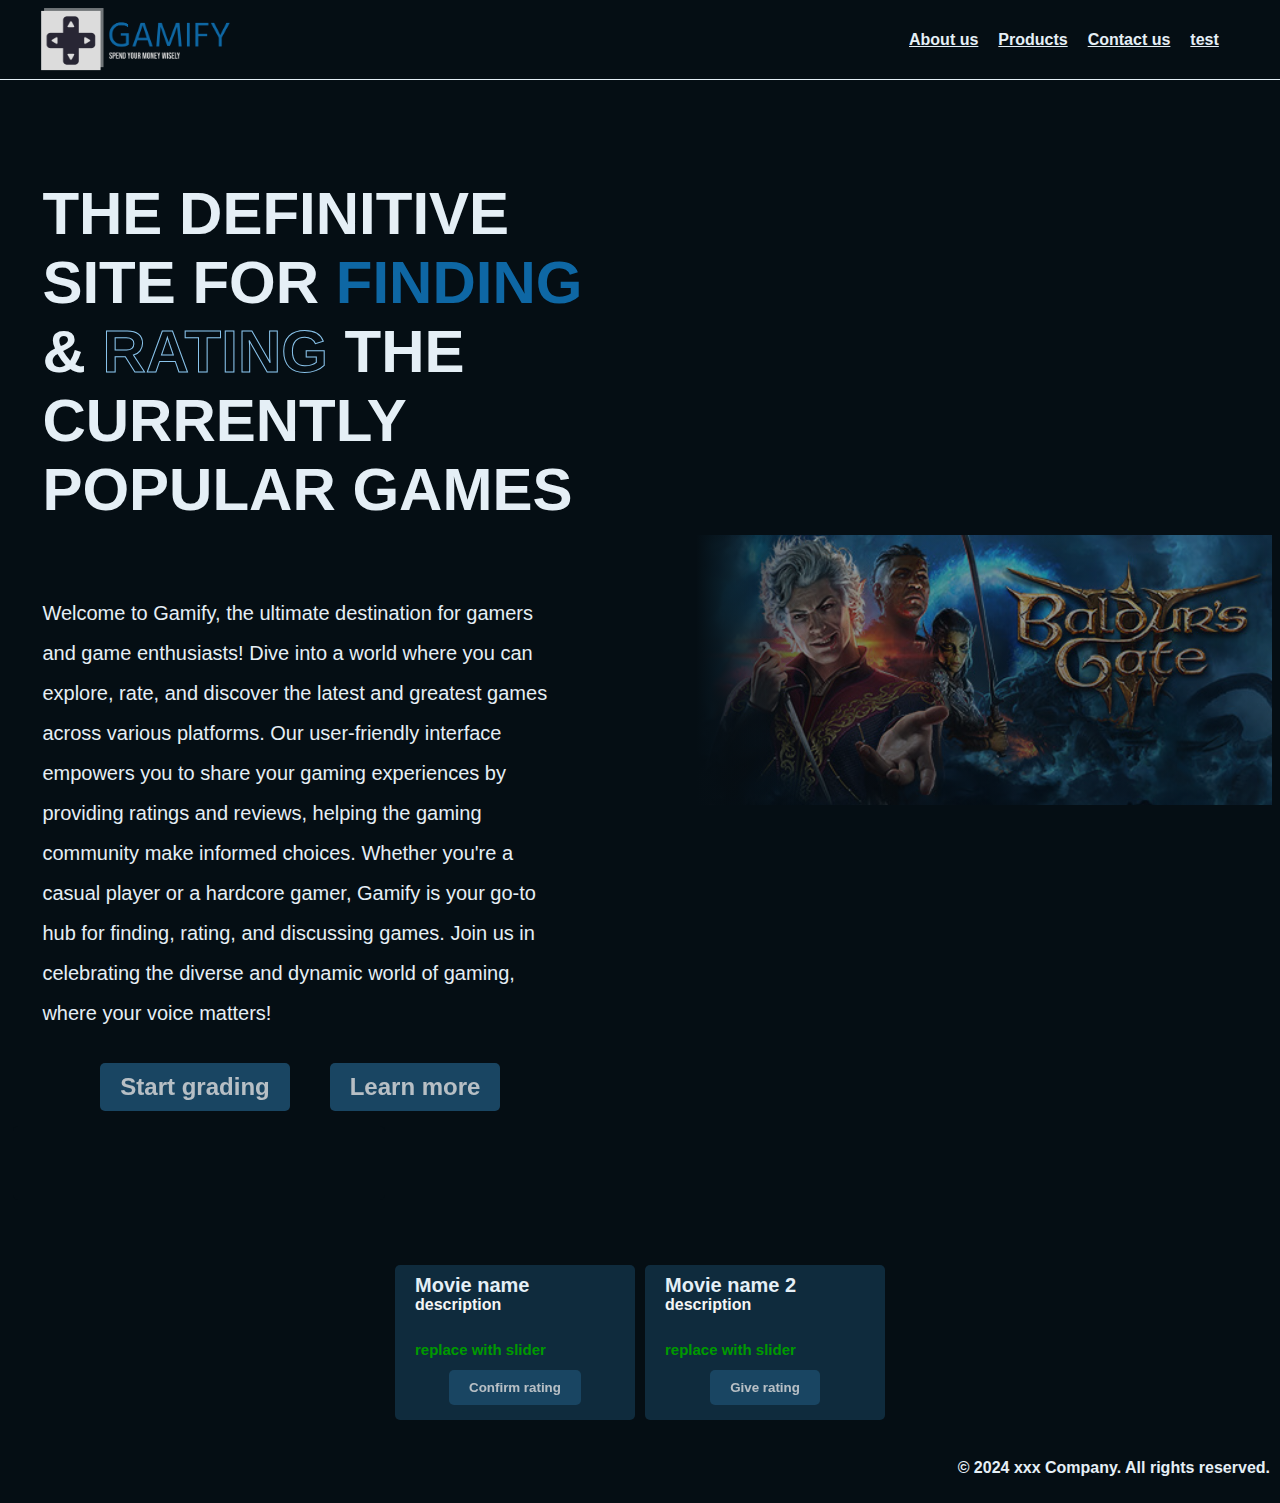
==== commit 225911dd: "changed to games" ====
--- a/index.html
+++ b/index.html
@@ -12,14 +12,8 @@
 <body>
     <div class="sticky-top">
         <header class="top-site">
-            <nav class="hidden-mirrored-div">
-                <a href="">About us</a>
-                <a href="">Products</a>
-                <a href="">Contact us</a>
-                <a href="">test</a>
-            </nav>
             <div class="center-content">
-                <h1>Movies</h1>
+                <img src="/images/gamify-logo.png" alt="company logo" id="logo-image">
             </div>
             <nav class="top-links">
                 <a href="about.html">About us</a>
@@ -34,21 +28,24 @@
     <main>
         <div class="flex-box">
             <div>
-                <p class="main-text">THE DEFINITIVE SITE FOR <span class="blue-text">GRADING</span> & <span class="holographic-text">RATING</span> YOUR FAVORITE MOVIES</p>
-                <p class="main-description">Welcome to our definitive movie grading and rating platform! Immerse yourself in the world of cinema as you discover a curated selection of films and share your thoughts through our intuitive rating system. From blockbuster hits to hidden gems, our platform empowers you to grade and review movies, fostering a vibrant community of passionate cinephiles. Dive into the art of storytelling, explore diverse genres, and contribute to the collective tapestry of cinematic appreciation. Join us on a journey where your opinions matter, and together, let's celebrate the magic of motion pictures at its finest.</p>
+                <p class="main-text">THE DEFINITIVE SITE FOR <span class="blue-text">FINDING</span> & <span class="holographic-text">RATING</span> THE CURRENTLY POPULAR GAMES</p>
+                <p class="main-description">Welcome to Gamify, the ultimate destination for gamers and game enthusiasts! Dive into a world where you can explore, rate, and discover the latest and greatest games across various platforms. Our user-friendly interface empowers you to share your gaming experiences by providing ratings and reviews, helping the gaming community make informed choices. Whether you're a casual player or a hardcore gamer, Gamify is your go-to hub for finding, rating, and discussing games. Join us in celebrating the diverse and dynamic world of gaming, where your voice matters!</p>
                 
+                <div class="main-btn-box main-description flex-box">
+                    <button class="next-site-btn buy-btn">Start grading</button>
+                    <button class="next-site-btn buy-btn">Learn more</button>
+                </div>
+                <div class="item-box main-btn-box main-description">
+                    
+                </div>
                 <div class="flex-box">
-                    <div class="item-box main-btn-box">
-                        <button class="buy-btn">Start grading</button>
-                    </div>
-                    <div class="item-box main-btn-box">
-                        <button class="buy-btn">Learn more</button>
-                    </div>
+                    
                 </div>
                 
             </div>
             <div id="fader">
-                <img src="images/phantom menace.jpg" alt="Star wars the phantom menace" id="poster-image">
+                <img src="images/frontpage images/baldurs-gate-3.jpg" alt="poster-image" id="poster-image">
+                <img src="" alt="" id="back-image">
             </div>
         </div>
         <div class="flex-box">
--- a/css files/style.css
+++ b/css files/style.css
@@ -1,5 +1,5 @@
 :root{
-    --background-color: rgb(5, 14, 20);
+    --background-color: #050e14;
     --background-lighter: hsl(204, 60%, 15%);
     --background-lightest: hsl(204, 60%, 30%);
     --text-color: #E5EFF6;
@@ -34,13 +34,13 @@
 
 .center-content{
     font-size: x-large;
-    margin: 0;
+    margin-left: 3vw;
     padding: 0;
 }
 
-.center-content > h1{
-    margin-top: 3px;
-    margin-bottom: 3px;
+.center-content > img{
+    margin-top: 8px;
+    margin-bottom: 0px;
 }
 
 .item-box{
@@ -102,8 +102,19 @@
     padding-bottom: 10px;
     margin-bottom: 10px;
 
-    transition: opacity 0.15s, padding 0.15s;
+    transition: opacity 0.15s, padding 0.15s, margin 0.15s;
     margin-top: auto;
+}
+
+.next-site-btn.buy-btn{
+    font-size: x-large;
+    margin-left: 20px;
+    margin-right: 20px;
+}
+
+.main-description.flex-box.main-btn-box{
+    margin-top: 10px;
+    padding-top: 20px;
 }
 
 .buy-btn:hover{
@@ -111,6 +122,8 @@
     opacity: 80%;
     padding-left: 30px;
     padding-right: 30px;
+    margin-left: 10px;
+    margin-right: 10px;
 }
 
 .buy-btn:active{
@@ -136,14 +149,36 @@
 #fader{
     display: flex;
     align-items: center;
-    justify-content: center;
     position: relative;
 }
+
+#back-image{
+    display: flex;
+    height: auto;
+    width: 45vw;
+    align-items: center;
+    justify-content: center;
+    position: relative;
+    border-radius: 1px solid;
+    background-size: cover;
+    background-position: center;
+    background-repeat: no-repeat;
+    overflow: hidden;
+    object-fit: cover;
+    
+    z-index: -2;
+}
+
+#logo-image{
+    height: auto;
+    width: 15vw;
+}
 #poster-image{
     display: flex;
     height: auto;
+    width: 45vw;
     animation: slideFromRight 2s ease-in-out forwards;
-    position: relative;
+    position: absolute;
     border-radius: 1px solid;
     background-size: cover;
     background-position: center;
@@ -156,6 +191,8 @@
 #fader::before{
     content: "";
     position: absolute;
+    height: 100%;
+    width: auto;
     top: 0;
     right: 0;
     bottom: 0;
@@ -175,8 +212,7 @@
       transform: translateX(0);
       opacity: 1;
     }
-}
-   
+}   
 
 .blue-text{
     color: var(--secondary-color);
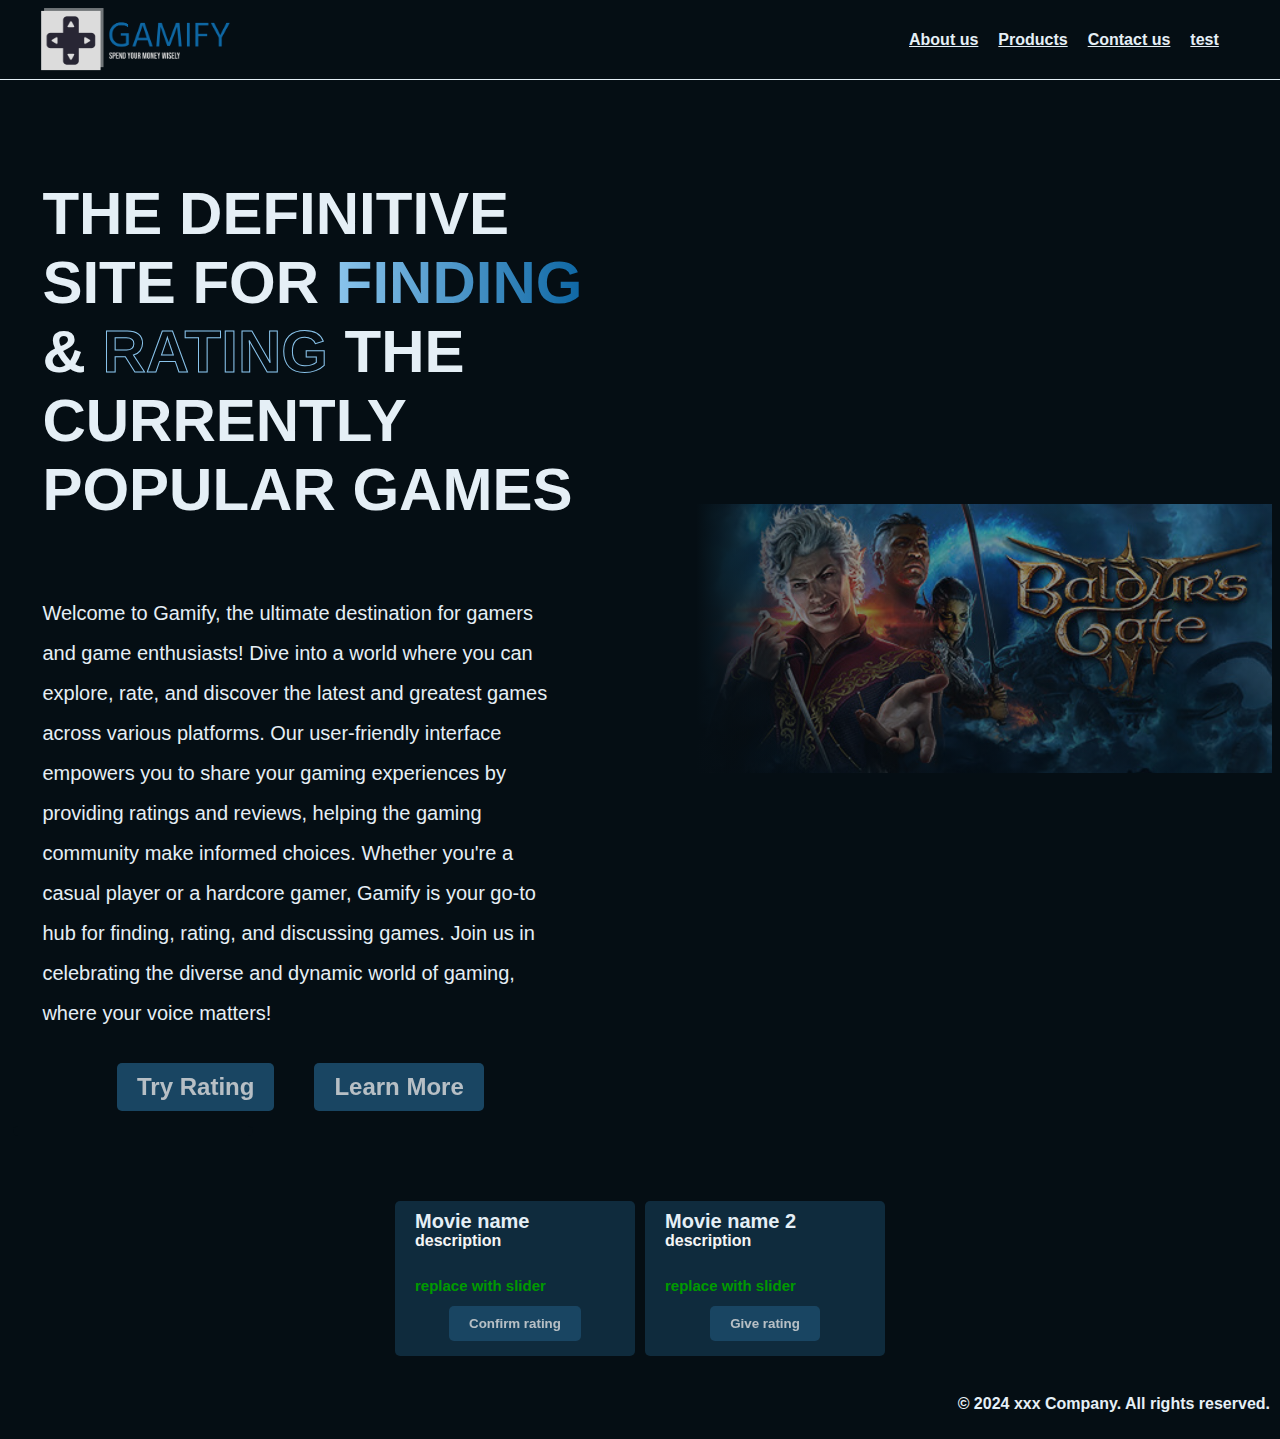
==== commit a1d47f80: "changed css structure" ====
--- a/index.html
+++ b/index.html
@@ -6,13 +6,16 @@
     <title>Document</title>
     <link rel="stylesheet" href="css files/style.css">
     <link rel="stylesheet" href="css files/page-style.css">
+    <link rel="stylesheet" href="css files/page-boxes.css">
+    <link rel="stylesheet" href="css files/button.css">
+    <link rel="stylesheet" href="css files/image-styling.css">
     <script src="js files/main.js" defer></script>
 
 </head>
 <body>
     <div class="sticky-top">
         <header class="top-site">
-            <div class="center-content">
+            <div class="logo-box">
                 <img src="/images/gamify-logo.png" alt="company logo" id="logo-image">
             </div>
             <nav class="top-links">
@@ -32,8 +35,8 @@
                 <p class="main-description">Welcome to Gamify, the ultimate destination for gamers and game enthusiasts! Dive into a world where you can explore, rate, and discover the latest and greatest games across various platforms. Our user-friendly interface empowers you to share your gaming experiences by providing ratings and reviews, helping the gaming community make informed choices. Whether you're a casual player or a hardcore gamer, Gamify is your go-to hub for finding, rating, and discussing games. Join us in celebrating the diverse and dynamic world of gaming, where your voice matters!</p>
                 
                 <div class="main-btn-box main-description flex-box">
-                    <button class="next-site-btn buy-btn">Start grading</button>
-                    <button class="next-site-btn buy-btn">Learn more</button>
+                    <button class="next-site-btn buy-btn">Try Rating</button>
+                    <button class="next-site-btn buy-btn">Learn More</button>
                 </div>
                 <div class="item-box main-btn-box main-description">
                     
--- a/css files/style.css
+++ b/css files/style.css
@@ -6,19 +6,6 @@
     --primary-color: #8AC4EC;
     --secondary-color: #0e67a4;
     --accent-color: #1fa2fc;
-}
-
-.outer-header-div{
-    background-color: var(--text-color);
-    height: 1px;
-}
-
-.flex-box{
-    display: flex;
-    margin-top: 30px;
-    flex-direction: row;
-    justify-content: center;
-    overflow: hidden;
 }
 
 div > div > p{
@@ -30,40 +17,6 @@
     display: flex;
     justify-content: center;
     align-items: center;
-}
-
-.center-content{
-    font-size: x-large;
-    margin-left: 3vw;
-    padding: 0;
-}
-
-.center-content > img{
-    margin-top: 8px;
-    margin-bottom: 0px;
-}
-
-.item-box{
-    display: flex;
-    flex-direction: column;
-    align-items: bottom;
-    background-color: var(--background-lighter);
-    width: 200px;
-    border-radius: 5px;
-    margin-right: 5px;
-    margin-left: 5px;
-    margin-top: 5px;
-    margin-bottom: 5px;
-    padding-left: 20px;
-    padding-right: 20px;
-    padding-top: 5px;
-    padding-bottom: 5px;
-}
-
-.btn-box{
-    display: flex;
-    margin-top: auto;
-    justify-content: center;
 }
 
 .item-name{
@@ -89,47 +42,6 @@
     line-height: 20px;
 }
 
-.buy-btn{
-    background-color: var(--background-lightest);
-    filter: brightness(80%);
-    color: var(--text-color);
-    border-radius: 5px;
-    font-weight: bold;
-    border: none;
-    padding-left: 20px;
-    padding-right: 20px;
-    padding-top: 10px;
-    padding-bottom: 10px;
-    margin-bottom: 10px;
-
-    transition: opacity 0.15s, padding 0.15s, margin 0.15s;
-    margin-top: auto;
-}
-
-.next-site-btn.buy-btn{
-    font-size: x-large;
-    margin-left: 20px;
-    margin-right: 20px;
-}
-
-.main-description.flex-box.main-btn-box{
-    margin-top: 10px;
-    padding-top: 20px;
-}
-
-.buy-btn:hover{
-    cursor: pointer;
-    opacity: 80%;
-    padding-left: 30px;
-    padding-right: 30px;
-    margin-left: 10px;
-    margin-right: 10px;
-}
-
-.buy-btn:active{
-    filter: brightness(80%);
-}
-
 .main-text{
     font-size: 60px;
     padding-top: 10%;
@@ -146,84 +58,14 @@
     line-height: 200%;
 }
 
-#fader{
-    display: flex;
-    align-items: center;
-    position: relative;
-}
-
-#back-image{
-    display: flex;
-    height: auto;
-    width: 45vw;
-    align-items: center;
-    justify-content: center;
-    position: relative;
-    border-radius: 1px solid;
-    background-size: cover;
-    background-position: center;
-    background-repeat: no-repeat;
-    overflow: hidden;
-    object-fit: cover;
-    
-    z-index: -2;
-}
-
-#logo-image{
-    height: auto;
-    width: 15vw;
-}
-#poster-image{
-    display: flex;
-    height: auto;
-    width: 45vw;
-    animation: slideFromRight 2s ease-in-out forwards;
-    position: absolute;
-    border-radius: 1px solid;
-    background-size: cover;
-    background-position: center;
-    background-repeat: no-repeat;
-    z-index: -1;
-    overflow: hidden;
-    object-fit: cover;
-}
-
-#fader::before{
-    content: "";
-    position: absolute;
-    height: 100%;
-    width: auto;
-    top: 0;
-    right: 0;
-    bottom: 0;
-    left: 0;
-    background: linear-gradient(to right, var(--background-color), rgba(255, 255, 255, 0) 20%),
-                linear-gradient(to top, var(--background-color), rgba(255, 255, 255, 0)) 1%,
-                linear-gradient(to bottom, var(--background-color), rgba(255, 255, 255, 0) 20%);
-    z-index: 1;
-}
-
-@keyframes slideFromRight {
-    from {
-      transform: translateX(100%);
-      opacity: 0;
-    }
-    to {
-      transform: translateX(0);
-      opacity: 1;
-    }
-}   
-
-.blue-text{
-    color: var(--secondary-color);
+.blue-text{  
+    background: linear-gradient(to right, var(--primary-color), var(--secondary-color));
+    color: transparent;
+    background-clip: text;
 }
 
 .holographic-text{
     color: var(--background-color);
     -webkit-text-stroke-width: 1px;
     -webkit-text-stroke-color: var(--primary-color);
-}
-
-.item-box.main-btn-box{
-    background-color: var(--background-color);
-}
+}--- a/css files/page-style.css
+++ b/css files/page-style.css
@@ -1,10 +1,16 @@
 :root{
-    --background-color: #050E14;
-    ---background-lighter: argb(5, 14, 20, 80);
+    --background-color: #050e14;
+    --background-lighter: hsl(204, 60%, 15%);
+    --background-lightest: hsl(204, 60%, 30%);
     --text-color: #E5EFF6;
     --primary-color: #8AC4EC;
     --secondary-color: #0e67a4;
     --accent-color: #1fa2fc;
+}
+
+.outer-header-div{
+    background-color: var(--text-color);
+    height: 1px;
 }
 
 .sticky-top{
@@ -26,20 +32,13 @@
     background-image: var(--backimage);
 }
 
-.hidden-mirrored-div{
-    display: flex;
-    visibility: hidden;
-    margin-right: auto;
-    margin-left: 4%;
-}
 .top-links{
     display: flex;
     margin-left: auto;
     margin-right: 4%;
 }
 
-.top-links > a,
-.hidden-mirrored-div > a{
+.top-links > a{
     margin: 10px;
     color: var(--text-color);
 }
--- a/css files/page-boxes.css
+++ b/css files/page-boxes.css
@@ -0,0 +1,50 @@
+.logo-box{
+    font-size: x-large;
+    margin-left: 3vw;
+    padding: 0;
+}
+
+.logo-box > img{
+    margin-top: 8px;
+    margin-bottom: 0px;
+}
+
+.flex-box{
+    display: flex;
+    margin-top: 30px;
+    flex-direction: row;
+    justify-content: center;
+    overflow: hidden;
+}
+
+.item-box{
+    display: flex;
+    flex-direction: column;
+    align-items: bottom;
+    background-color: var(--background-lighter);
+    width: 200px;
+    border-radius: 5px;
+    margin-right: 5px;
+    margin-left: 5px;
+    margin-top: 5px;
+    margin-bottom: 5px;
+    padding-left: 20px;
+    padding-right: 20px;
+    padding-top: 5px;
+    padding-bottom: 5px;
+}
+
+.btn-box{
+    display: flex;
+    margin-top: auto;
+    justify-content: center;
+}
+
+.item-box.main-btn-box{
+    background-color: var(--background-color);
+}
+
+.main-description.flex-box.main-btn-box{
+    margin-top: 10px;
+    padding-top: 20px;
+}--- a/css files/button.css
+++ b/css files/button.css
@@ -0,0 +1,35 @@
+.buy-btn{
+    background-color: var(--background-lightest);
+    filter: brightness(80%);
+    color: var(--text-color);
+    border-radius: 5px;
+    font-weight: bold;
+    border: none;
+    padding-left: 20px;
+    padding-right: 20px;
+    padding-top: 10px;
+    padding-bottom: 10px;
+    margin-bottom: 10px;
+
+    transition: opacity 0.15s, padding 0.15s, margin 0.15s;
+    margin-top: auto;
+}
+
+.next-site-btn.buy-btn{
+    font-size: x-large;
+    margin-left: 20px;
+    margin-right: 20px;
+}
+
+.buy-btn:hover{
+    cursor: pointer;
+    opacity: 80%;
+    padding-left: 30px;
+    padding-right: 30px;
+    margin-left: 10px;
+    margin-right: 10px;
+}
+
+.buy-btn:active{
+    filter: brightness(80%);
+}--- a/css files/image-styling.css
+++ b/css files/image-styling.css
@@ -0,0 +1,68 @@
+#fader{
+    display: flex;
+    align-items: center;
+    position: relative;
+}
+
+#back-image{
+    display: flex;
+    height: auto;
+    width: 45vw;
+    align-items: center;
+    justify-content: center;
+    position: relative;
+    border-radius: 1px solid;
+    background-size: cover;
+    background-position: center;
+    background-repeat: no-repeat;
+    overflow: hidden;
+    object-fit: cover;
+    
+    z-index: -2;
+}
+
+#logo-image{
+    height: auto;
+    width: 15vw;
+}
+
+#poster-image{
+    display: flex;
+    height: auto;
+    width: 45vw;
+    animation: slideFromRight 2s ease-in-out forwards;
+    position: absolute;
+    border-radius: 1px solid;
+    background-size: cover;
+    background-position: center;
+    background-repeat: no-repeat;
+    z-index: -1;
+    overflow: hidden;
+    object-fit: cover;
+}
+
+#fader::before{
+    content: "";
+    position: absolute;
+    height: 100%;
+    width: auto;
+    top: 0;
+    right: 0;
+    bottom: 0;
+    left: 0;
+    background: linear-gradient(to right, var(--background-color), rgba(255, 255, 255, 0) 20%),
+                linear-gradient(to top, var(--background-color), rgba(255, 255, 255, 0)) 1%,
+                linear-gradient(to bottom, var(--background-color), rgba(255, 255, 255, 0) 20%);
+    z-index: 1;
+}
+
+@keyframes slideFromRight {
+    from {
+      transform: translateX(100%);
+      opacity: 0;
+    }
+    to {
+      transform: translateX(0);
+      opacity: 1;
+    }
+}   